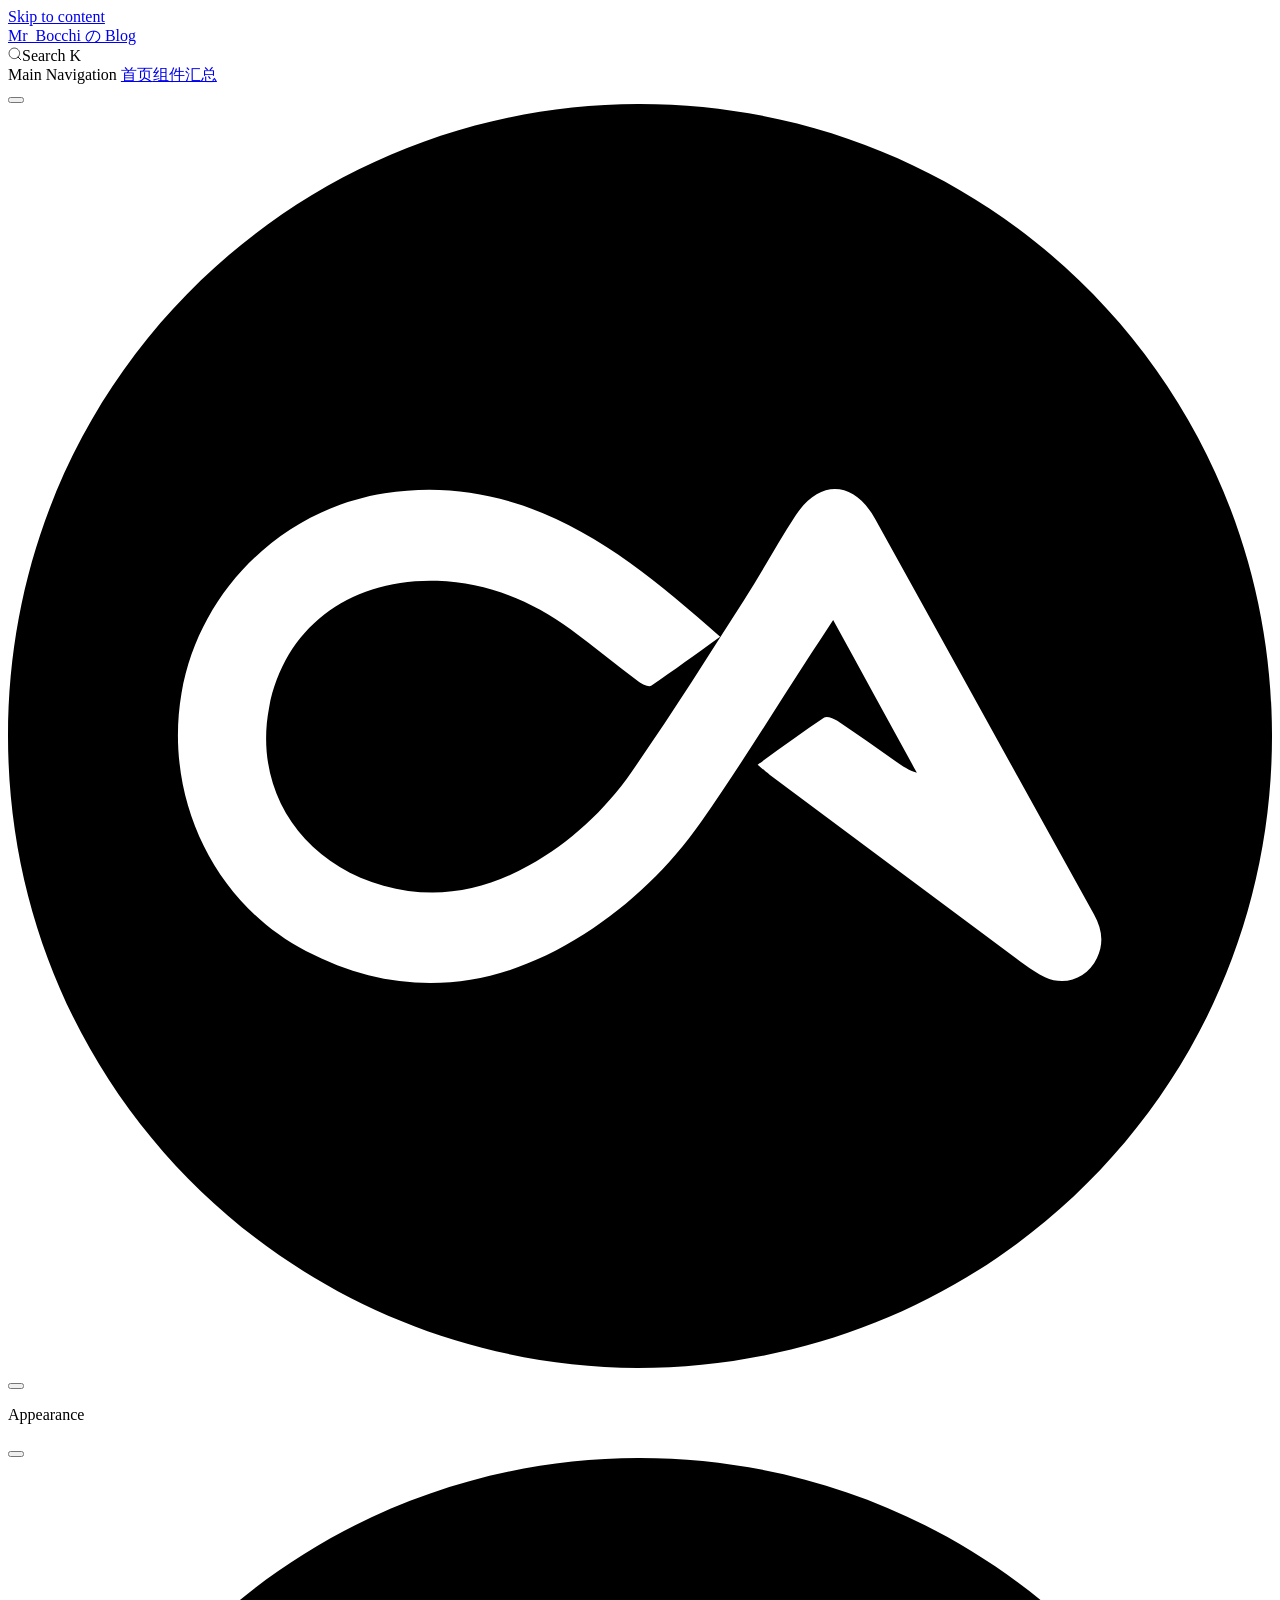
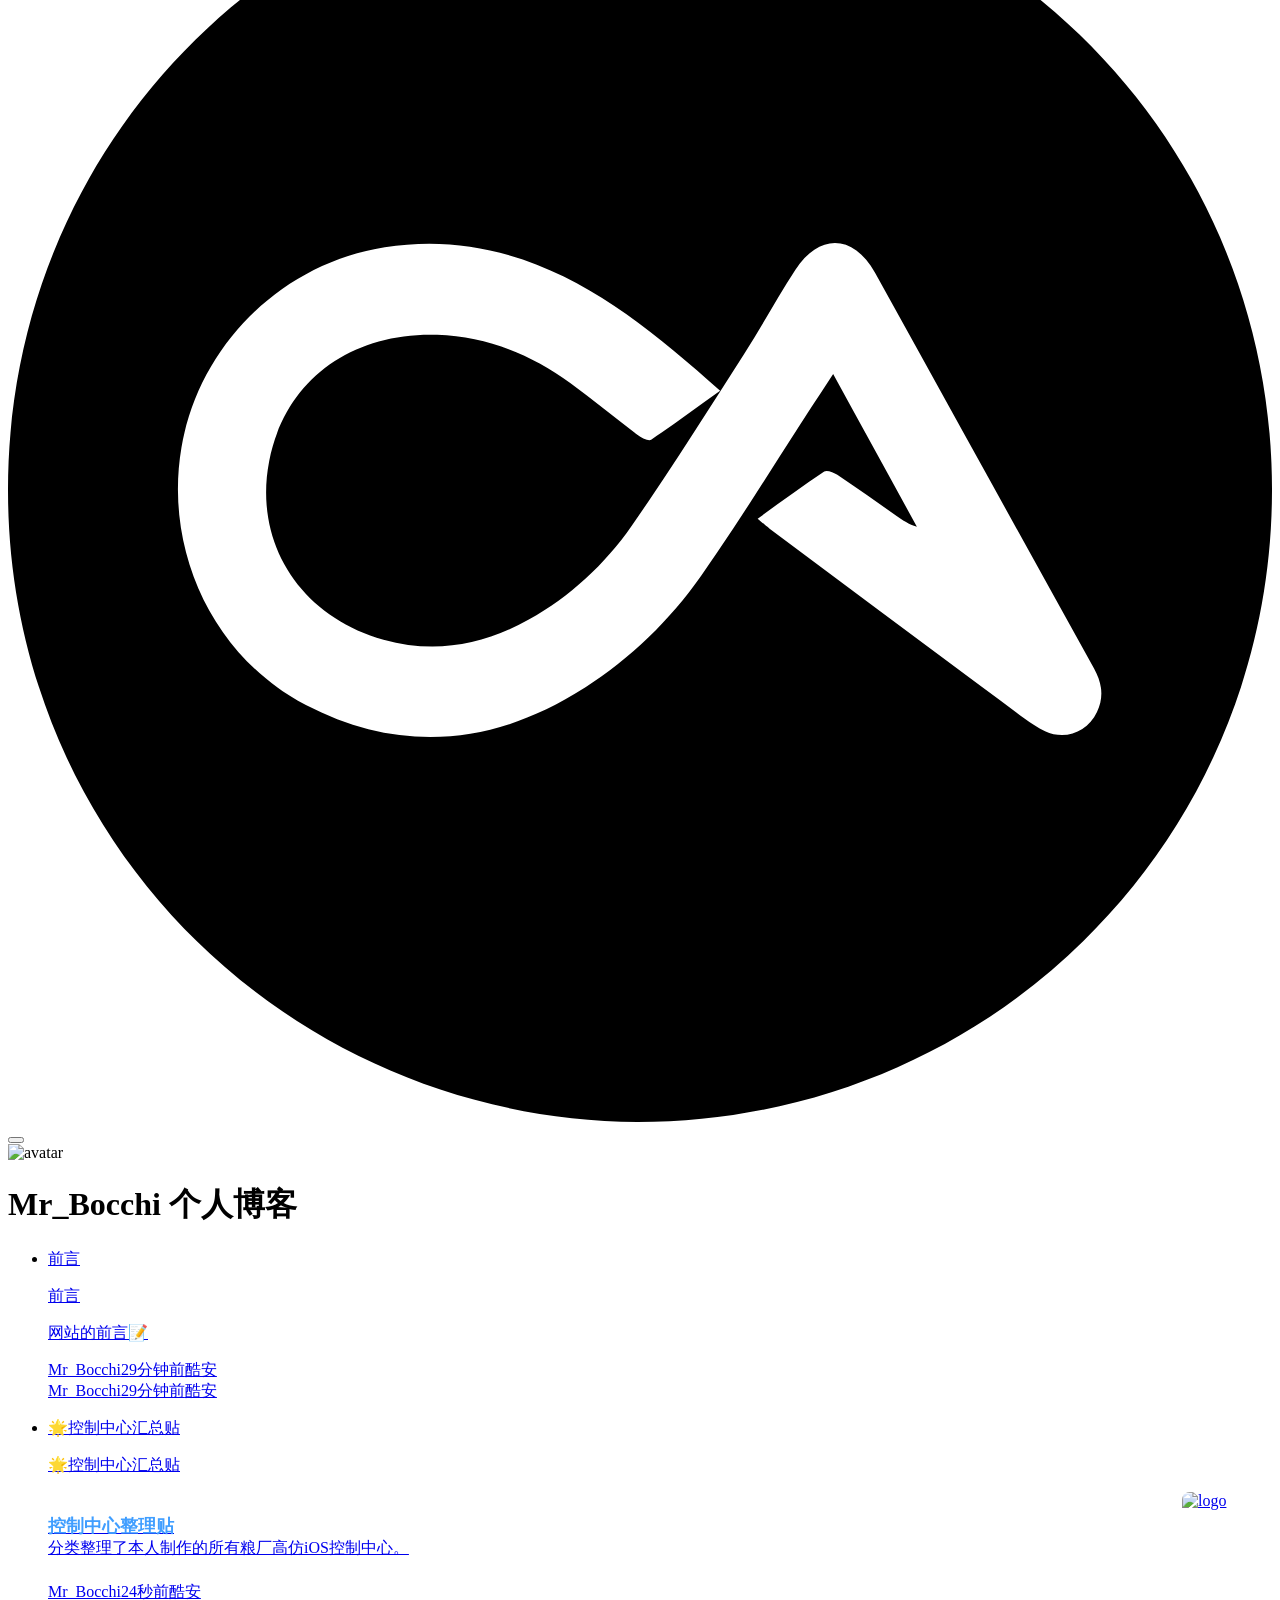
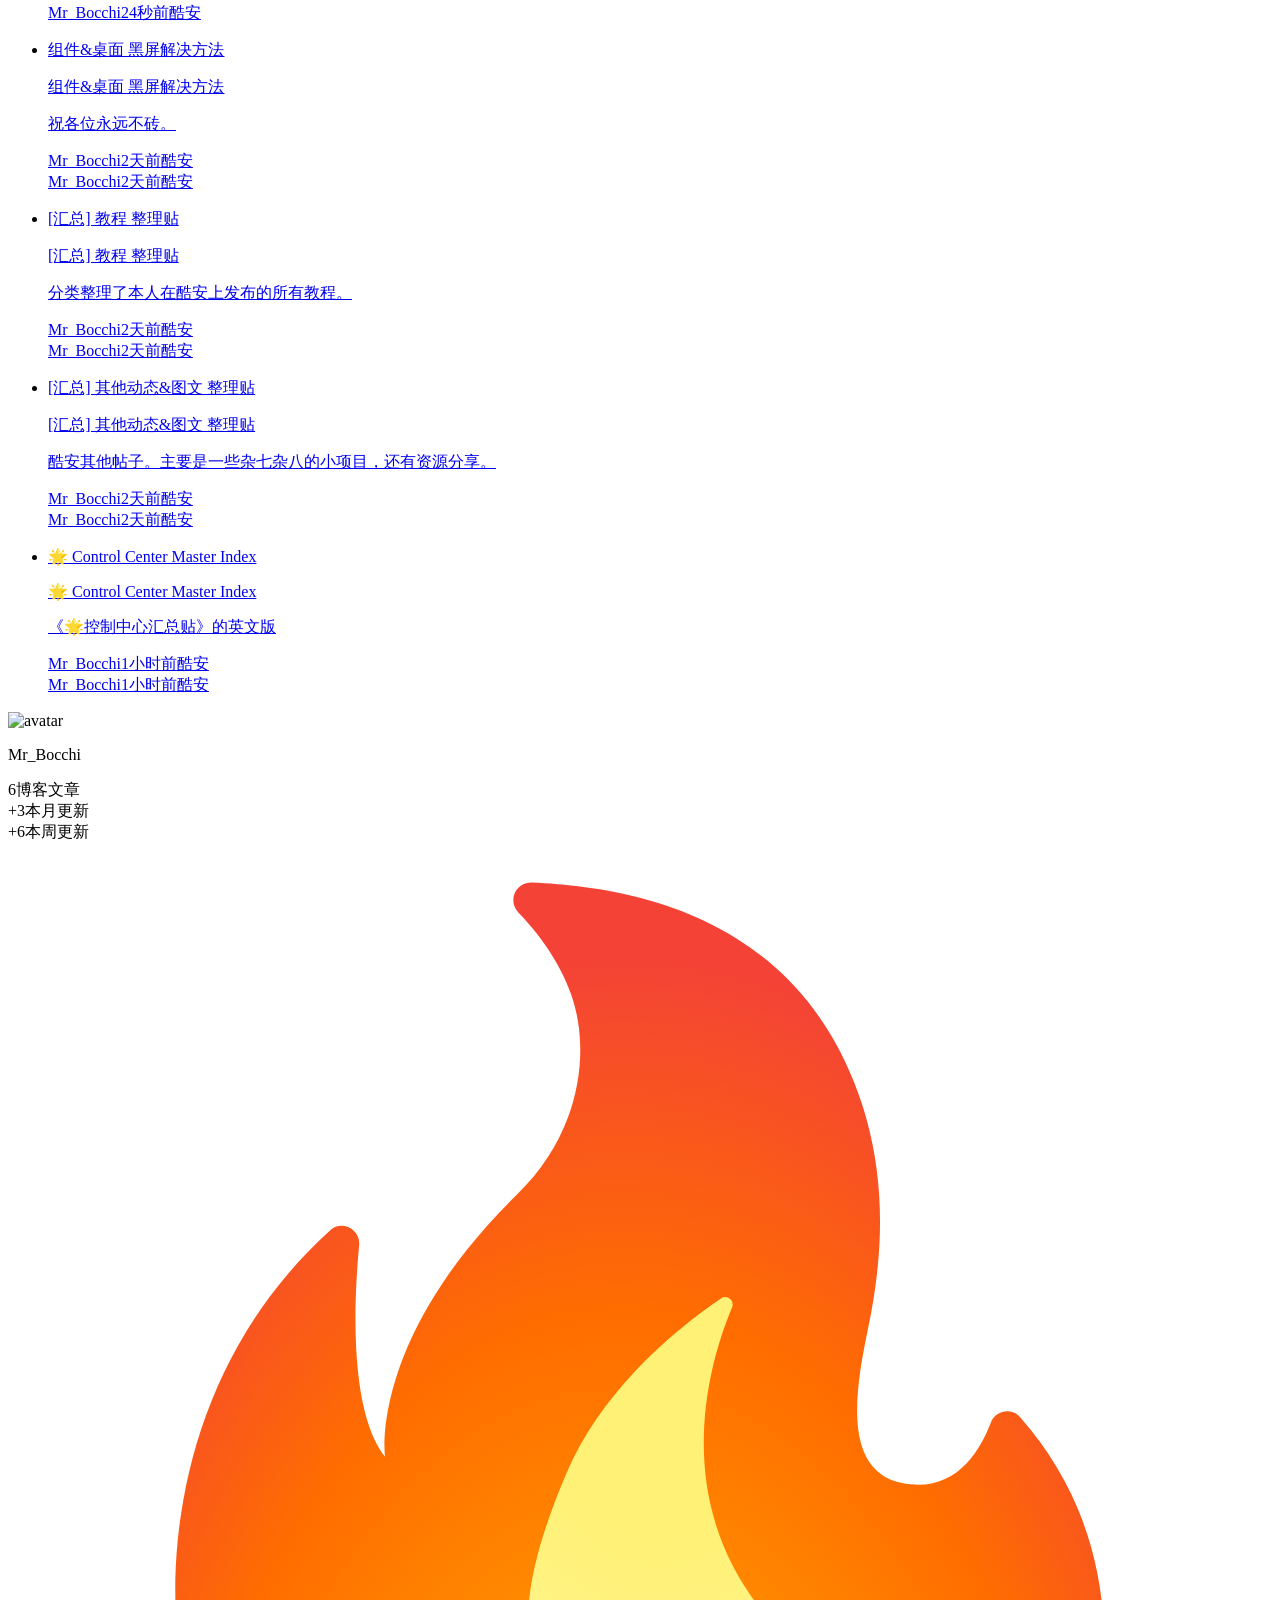
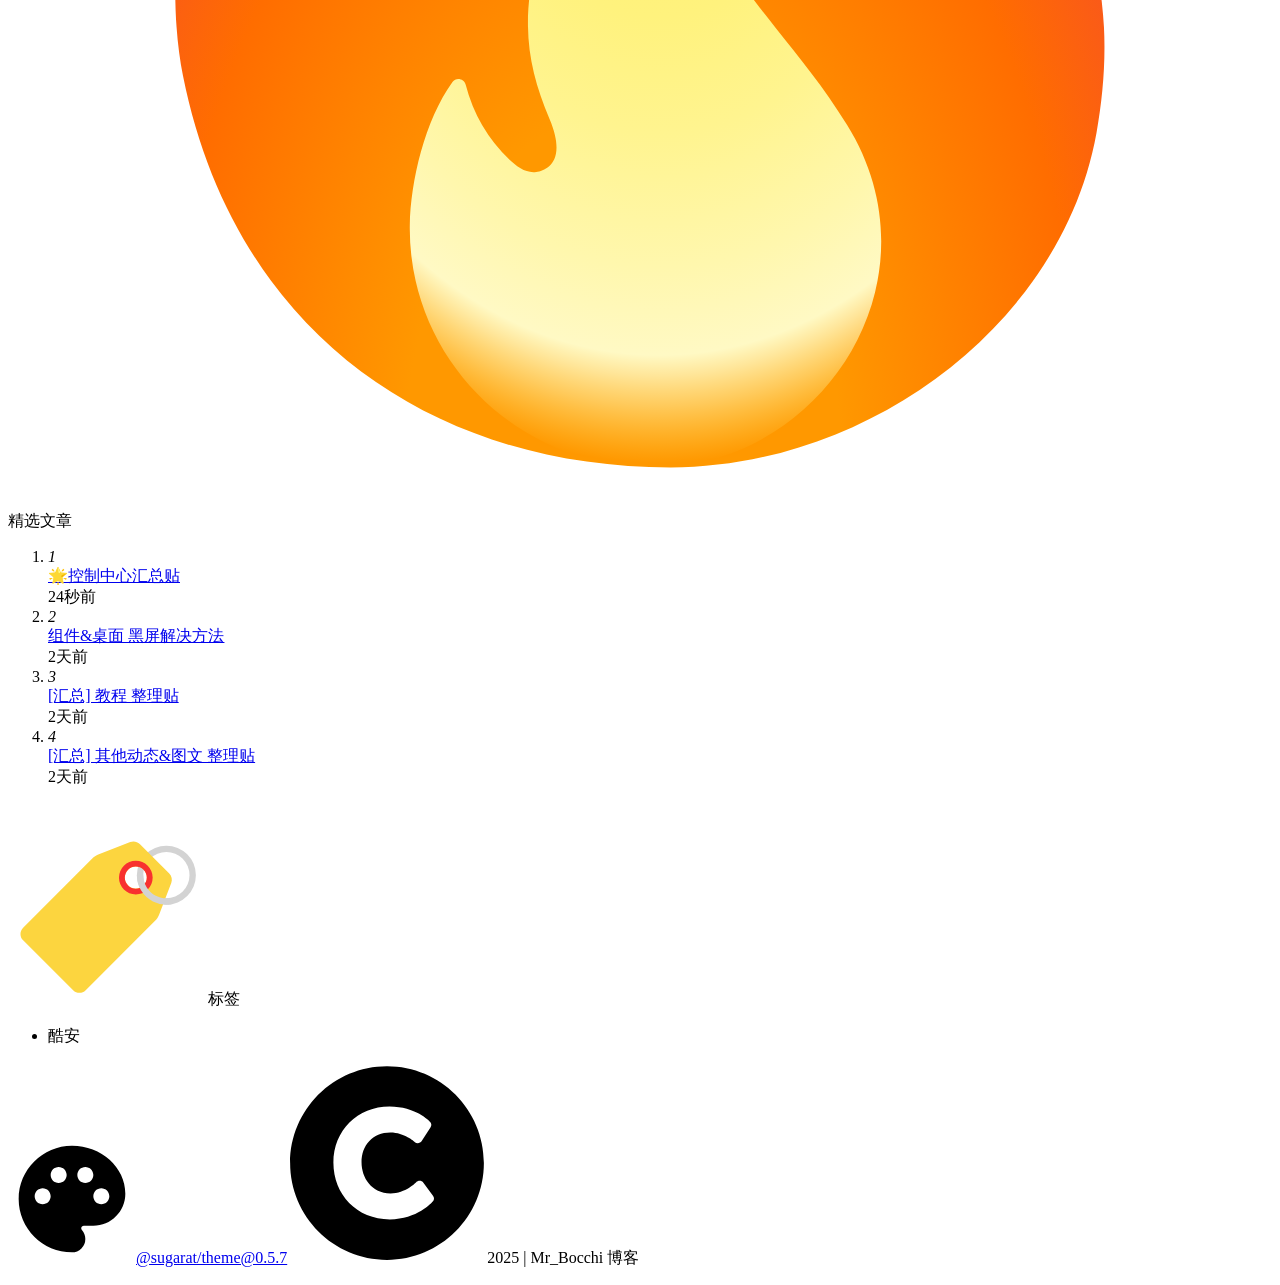
==== index.html @ 23a8e51f "Update 2026-1-1 post (2)" ====
<!DOCTYPE html>
<html lang="zh-cn" dir="ltr">
  <head>
    <meta charset="utf-8">
    <meta name="viewport" content="width=device-width,initial-scale=1">
    <title>Mr_Bocchi の Blog</title>
    <meta name="description" content="Mr_Bocchi の Blog。来自粥里有勺糖的博客主题，基于 vitepress 实现">
    <meta name="generator" content="VitePress v2.0.0-alpha.12">
    <link rel="preload stylesheet" href="/Blog/assets/style.CWp1WAYB.css" as="style">
    <link rel="preload stylesheet" href="/Blog/vp-icons.css" as="style">
    
    <script type="module" src="/Blog/assets/app.BOJnaqnx.js"></script>
    <link rel="preload" href="/Blog/assets/inter-roman-latin.Di8DUHzh.woff2" as="font" type="font/woff2" crossorigin="">
    <link rel="modulepreload" href="/Blog/assets/chunks/theme.BEqsz5VC.js">
    <link rel="modulepreload" href="/Blog/assets/chunks/framework.B_0yKDO6.js">
    <link rel="modulepreload" href="/Blog/assets/index.md.Bxpp7XCu.lean.js">
    <link rel="icon" href="/Blog/favicon.ico">
    <script id="check-dark-mode">(()=>{const e=localStorage.getItem("vitepress-theme-appearance")||"auto",a=window.matchMedia("(prefers-color-scheme: dark)").matches;(!e||e==="auto"?a:e==="dark")&&document.documentElement.classList.add("dark")})();</script>
    <script id="check-mac-os">document.documentElement.classList.toggle("mac",/Mac|iPhone|iPod|iPad/i.test(navigator.platform));</script>
    <script type="text/javascript">(function(){document.documentElement.setAttribute("theme","el-blue")})();</script>
    <script>import("/Blog/pagefind/pagefind.js").then(i=>{window.__pagefind__=i,i.init()}).catch(()=>{});</script>
  </head>
  <body>
    <div id="app"><div class="Layout blog-theme-layout" data-v-44362500 data-v-0ded6232><!--[--><!--[--><!--]--><!----><!--]--><!--[--><span tabindex="-1" data-v-a7c3b2bb></span><a href="#VPContent" class="VPSkipLink visually-hidden" data-v-a7c3b2bb>Skip to content</a><!--]--><!----><header class="VPNav" data-v-0ded6232 data-v-2848a4c7><div class="VPNavBar" data-v-2848a4c7 data-v-f54c4ba1><div class="wrapper" data-v-f54c4ba1><div class="container" data-v-f54c4ba1><div class="title" data-v-f54c4ba1><div class="VPNavBarTitle" data-v-f54c4ba1 data-v-2b7ebd41><a class="title" href="/Blog/" data-v-2b7ebd41><!--[--><!--]--><!--[--><img class="VPImage logo" src="/Blog/logo.png" alt data-v-d3d23e49><!--]--><span data-v-2b7ebd41>Mr_Bocchi の Blog</span><!--[--><!--]--></a></div></div><div class="content" data-v-f54c4ba1><div class="content-body" data-v-f54c4ba1><!--[--><!--]--><div class="blog-search search" data-pagefind-ignore="all" data-v-f54c4ba1 data-v-eeef6765><div class="nav-search-btn-wait" data-v-eeef6765><span data-v-eeef6765><svg width="14" height="14" viewBox="0 0 20 20" data-v-eeef6765><path d="M14.386 14.386l4.0877 4.0877-4.0877-4.0877c-2.9418 2.9419-7.7115 2.9419-10.6533 0-2.9419-2.9418-2.9419-7.7115 0-10.6533 2.9418-2.9419 7.7115-2.9419 10.6533 0 2.9419 2.9418 2.9419 7.7115 0 10.6533z" stroke="currentColor" fill="none" fill-rule="evenodd" stroke-linecap="round" stroke-linejoin="round" data-v-eeef6765></path></svg></span><span class="search-tip" data-v-eeef6765>Search</span><span class="metaKey" data-v-eeef6765> K </span></div><!----></div><nav aria-labelledby="main-nav-aria-label" class="VPNavBarMenu menu" data-v-f54c4ba1 data-v-41fc968a><span id="main-nav-aria-label" class="visually-hidden" data-v-41fc968a> Main Navigation </span><!--[--><!--[--><a class="VPLink link VPNavBarMenuLink active" href="/Blog/" tabindex="0" data-v-41fc968a data-v-82995b11><!--[--><span data-v-82995b11>首页</span><!--]--></a><!--]--><!--[--><a class="VPLink link VPNavBarMenuLink" href="/Blog/coolapk/plugin" tabindex="0" data-v-41fc968a data-v-82995b11><!--[--><span data-v-82995b11>组件汇总</span><!--]--></a><!--]--><!--]--></nav><!----><div class="VPNavBarAppearance appearance" data-v-f54c4ba1 data-v-1f9da436><button class="VPSwitch VPSwitchAppearance" type="button" role="switch" title aria-checked="false" data-v-1f9da436 data-v-a17bec59 data-v-d03f1ba2><span class="check" data-v-d03f1ba2><span class="icon" data-v-d03f1ba2><!--[--><span class="vpi-sun sun" data-v-a17bec59></span><span class="vpi-moon moon" data-v-a17bec59></span><!--]--></span></span></button></div><div class="VPSocialLinks VPNavBarSocialLinks social-links" data-v-f54c4ba1 data-v-5c298e2c data-v-dd18e3ec><!--[--><a class="VPSocialLink no-icon" href="https://github.com/MrBocchi" aria-label="github" target="_blank" rel="me noopener" data-v-dd18e3ec data-v-d2ae0cd6><span class="vpi-social-github"></span></a><a class="VPSocialLink no-icon" href="https://www.coolapk.com/u/22430622" aria-label target="_blank" rel="me noopener" data-v-dd18e3ec data-v-d2ae0cd6><svg viewBox="0 0 512 512"><path d="M255.004,512C114.435,510.869,0.034,398.736,0,256.057C-0.035,111.421,116.817-0.18,255.908,0C398.658,0.186,512.257,114.437,512,256.424C511.742,398.681,397.52,511.786,255.004,512z M288.46,215.818c-25.115-22.258-49.326-42.581-79.937-53.153c-18.146-6.267-36.939-8.029-55.915-5.019c-41.805,6.632-75.223,39.718-82.328,81.034c-7.196,41.842,12.865,84.965,50.388,104.391c38.513,19.939,76.567,16.34,112.757-6.829c18.72-11.985,34.637-27.409,47.352-45.515c15.028-21.399,28.711-43.74,42.983-65.669c3.332-5.119,6.685-10.224,10.481-16.025c11.598,21.151,22.758,41.503,33.918,61.855c-3.327-0.938-5.701-2.572-8.063-4.223c-8.046-5.623-16.034-11.333-24.181-16.807c-1.465-0.985-4.252-2.015-5.284-1.322c-8.97,6.021-17.679,12.429-26.972,19.086c2.114,1.764,3.427,2.968,4.846,4.026c34.397,25.664,68.795,51.328,103.235,76.937c2.612,1.943,5.397,3.761,8.335,5.138c8.168,3.825,17.14,0.403,21.034-7.778c2.908-6.111,2.025-11.866-1.191-17.665c-29.612-53.393-59.145-106.831-88.712-160.25c-8.584-15.51-22.512-16.185-32.244-1.23c-7.232,11.114-13.555,22.815-20.717,33.978c-15.005,23.391-29.766,46.968-45.655,69.754c-10.875,15.597-24.828,28.519-41.633,37.939c-18.536,10.39-38.121,13.979-58.853,8.168c-33.559-9.405-52.758-39.003-46.315-72.328c6.317-32.673,33.13-52.272,68.05-51.18c20.007,0.627,37.962,7.894,54.036,19.605c9.401,6.849,18.357,14.305,27.635,21.329c1.36,1.029,4.082,2.187,5.009,1.562C269.653,229.461,278.538,222.935,288.46,215.818z"/></svg></a><!--]--></div><div class="VPFlyout VPNavBarExtra extra" data-v-f54c4ba1 data-v-ee517f81 data-v-08e93ff2><button type="button" class="button" aria-haspopup="true" aria-expanded="false" aria-label="extra navigation" data-v-08e93ff2><span class="vpi-more-horizontal icon" data-v-08e93ff2></span></button><div class="menu" data-v-08e93ff2><div class="VPMenu" data-v-08e93ff2 data-v-27c0ee25><!----><!--[--><!--[--><!----><div class="group" data-v-ee517f81><div class="item appearance" data-v-ee517f81><p class="label" data-v-ee517f81>Appearance</p><div class="appearance-action" data-v-ee517f81><button class="VPSwitch VPSwitchAppearance" type="button" role="switch" title aria-checked="false" data-v-ee517f81 data-v-a17bec59 data-v-d03f1ba2><span class="check" data-v-d03f1ba2><span class="icon" data-v-d03f1ba2><!--[--><span class="vpi-sun sun" data-v-a17bec59></span><span class="vpi-moon moon" data-v-a17bec59></span><!--]--></span></span></button></div></div></div><div class="group" data-v-ee517f81><div class="item social-links" data-v-ee517f81><div class="VPSocialLinks social-links-list" data-v-ee517f81 data-v-dd18e3ec><!--[--><a class="VPSocialLink no-icon" href="https://github.com/MrBocchi" aria-label="github" target="_blank" rel="me noopener" data-v-dd18e3ec data-v-d2ae0cd6><span class="vpi-social-github"></span></a><a class="VPSocialLink no-icon" href="https://www.coolapk.com/u/22430622" aria-label target="_blank" rel="me noopener" data-v-dd18e3ec data-v-d2ae0cd6><svg viewBox="0 0 512 512"><path d="M255.004,512C114.435,510.869,0.034,398.736,0,256.057C-0.035,111.421,116.817-0.18,255.908,0C398.658,0.186,512.257,114.437,512,256.424C511.742,398.681,397.52,511.786,255.004,512z M288.46,215.818c-25.115-22.258-49.326-42.581-79.937-53.153c-18.146-6.267-36.939-8.029-55.915-5.019c-41.805,6.632-75.223,39.718-82.328,81.034c-7.196,41.842,12.865,84.965,50.388,104.391c38.513,19.939,76.567,16.34,112.757-6.829c18.72-11.985,34.637-27.409,47.352-45.515c15.028-21.399,28.711-43.74,42.983-65.669c3.332-5.119,6.685-10.224,10.481-16.025c11.598,21.151,22.758,41.503,33.918,61.855c-3.327-0.938-5.701-2.572-8.063-4.223c-8.046-5.623-16.034-11.333-24.181-16.807c-1.465-0.985-4.252-2.015-5.284-1.322c-8.97,6.021-17.679,12.429-26.972,19.086c2.114,1.764,3.427,2.968,4.846,4.026c34.397,25.664,68.795,51.328,103.235,76.937c2.612,1.943,5.397,3.761,8.335,5.138c8.168,3.825,17.14,0.403,21.034-7.778c2.908-6.111,2.025-11.866-1.191-17.665c-29.612-53.393-59.145-106.831-88.712-160.25c-8.584-15.51-22.512-16.185-32.244-1.23c-7.232,11.114-13.555,22.815-20.717,33.978c-15.005,23.391-29.766,46.968-45.655,69.754c-10.875,15.597-24.828,28.519-41.633,37.939c-18.536,10.39-38.121,13.979-58.853,8.168c-33.559-9.405-52.758-39.003-46.315-72.328c6.317-32.673,33.13-52.272,68.05-51.18c20.007,0.627,37.962,7.894,54.036,19.605c9.401,6.849,18.357,14.305,27.635,21.329c1.36,1.029,4.082,2.187,5.009,1.562C269.653,229.461,278.538,222.935,288.46,215.818z"/></svg></a><!--]--></div></div></div><!--]--><!--]--></div></div></div><!--[--><!--]--><button type="button" class="VPNavBarHamburger hamburger" aria-label="mobile navigation" aria-expanded="false" aria-controls="VPNavScreen" data-v-f54c4ba1 data-v-95b04774><span class="container" data-v-95b04774><span class="top" data-v-95b04774></span><span class="middle" data-v-95b04774></span><span class="bottom" data-v-95b04774></span></span></button></div></div></div></div><div class="divider" data-v-f54c4ba1><div class="divider-line" data-v-f54c4ba1></div></div></div><!----></header><!----><!----><div class="VPContent is-home" id="VPContent" data-v-0ded6232 data-v-c46cbd63><div class="VPHome" data-v-c46cbd63 data-v-c5d2496a><!--[--><!--[--><!--[--><!--[--><!--]--><div class="home" data-v-44362500><div style="" class="blog-home-header-avatar" data-v-44362500 data-v-6882c5e7><img src="/Blog/logo.png" alt="avatar" data-v-6882c5e7></div><div class="header-banner" data-v-44362500><div data-v-44362500 data-v-ddc083fe><h1 data-v-ddc083fe><span class="name" data-v-ddc083fe>Mr_Bocchi 个人博客</span><span style="display:none;" class="motto" data-v-ddc083fe></span></h1><div class="inspiring-wrapper" data-v-ddc083fe><h2 style="display:none;" data-v-ddc083fe></h2></div></div></div><div class="content-wrapper" data-v-44362500><div class="blog-list-wrapper" data-v-44362500><!--[--><ul data-pagefind-ignore="all" data-v-c1c3c319><!--[--><li data-v-c1c3c319><a class="blog-item" href="/Blog/coolapk/index" data-v-c1c3c319 data-v-87a79f24><i style="" class="pin" data-v-87a79f24></i><p class="title mobile-visible" data-v-87a79f24>前言</p><div class="info-container" data-v-87a79f24><div class="info-part" data-v-87a79f24><p class="title pc-visible" data-v-87a79f24><span data-v-87a79f24>前言</span></p><p style="" class="description" data-v-87a79f24>网站的前言📝</p><!----><div class="badge-list pc-visible" data-v-87a79f24><span style="" class="split" data-v-87a79f24>Mr_Bocchi</span><span class="split" data-v-87a79f24>29分钟前</span><span class="split" data-v-87a79f24>酷安</span></div></div><div style="display:none;background-image:url();" class="cover-img" data-v-87a79f24></div></div><div class="badge-list mobile-visible" data-v-87a79f24><span style="" class="split" data-v-87a79f24>Mr_Bocchi</span><span class="split" data-v-87a79f24>29分钟前</span><span class="split" data-v-87a79f24>酷安</span></div></a></li><li data-v-c1c3c319><a class="blog-item" href="/Blog/coolapk/plugin" data-v-c1c3c319 data-v-87a79f24><i style="" class="pin" data-v-87a79f24></i><p class="title mobile-visible" data-v-87a79f24>🌟控制中心汇总贴</p><div class="info-container" data-v-87a79f24><div class="info-part" data-v-87a79f24><p class="title pc-visible" data-v-87a79f24><span data-v-87a79f24>🌟控制中心汇总贴</span></p><p style="display:none;" class="description" data-v-87a79f24>分类整理了本人制作的所有粮厂高仿iOS控制中心。</p><div class="description-html" data-v-87a79f24> <span class="description" style="display:flex;align-items:center;justify-content:space-between;gap:1rem;"> <span style="flex:1;"> <b style="font-size:1.1rem;color:#409EFF;">控制中心整理贴</b><br> 分类整理了本人制作的所有粮厂高仿iOS控制中心。 </span> <img src="/Blog/coolapk-img/controlcenter.png" alt="logo" style="width:90px;height:90px;border-radius:8px;"> </span> </div><div class="badge-list pc-visible" data-v-87a79f24><span style="" class="split" data-v-87a79f24>Mr_Bocchi</span><span class="split" data-v-87a79f24>24秒前</span><span class="split" data-v-87a79f24>酷安</span></div></div><div style="display:none;background-image:url();" class="cover-img" data-v-87a79f24></div></div><div class="badge-list mobile-visible" data-v-87a79f24><span style="" class="split" data-v-87a79f24>Mr_Bocchi</span><span class="split" data-v-87a79f24>24秒前</span><span class="split" data-v-87a79f24>酷安</span></div></a></li><li data-v-c1c3c319><a class="blog-item" href="/Blog/coolapk/recover" data-v-c1c3c319 data-v-87a79f24><i style="" class="pin" data-v-87a79f24></i><p class="title mobile-visible" data-v-87a79f24>组件&amp;桌面 黑屏解决方法</p><div class="info-container" data-v-87a79f24><div class="info-part" data-v-87a79f24><p class="title pc-visible" data-v-87a79f24><span data-v-87a79f24>组件&amp;桌面 黑屏解决方法</span></p><p style="" class="description" data-v-87a79f24>祝各位永远不砖。</p><!----><div class="badge-list pc-visible" data-v-87a79f24><span style="" class="split" data-v-87a79f24>Mr_Bocchi</span><span class="split" data-v-87a79f24>2天前</span><span class="split" data-v-87a79f24>酷安</span></div></div><div style="display:none;background-image:url();" class="cover-img" data-v-87a79f24></div></div><div class="badge-list mobile-visible" data-v-87a79f24><span style="" class="split" data-v-87a79f24>Mr_Bocchi</span><span class="split" data-v-87a79f24>2天前</span><span class="split" data-v-87a79f24>酷安</span></div></a></li><li data-v-c1c3c319><a class="blog-item" href="/Blog/coolapk/tutorial" data-v-c1c3c319 data-v-87a79f24><i style="" class="pin" data-v-87a79f24></i><p class="title mobile-visible" data-v-87a79f24>[汇总] 教程 整理贴</p><div class="info-container" data-v-87a79f24><div class="info-part" data-v-87a79f24><p class="title pc-visible" data-v-87a79f24><span data-v-87a79f24>[汇总] 教程 整理贴</span></p><p style="" class="description" data-v-87a79f24>分类整理了本人在酷安上发布的所有教程。</p><!----><div class="badge-list pc-visible" data-v-87a79f24><span style="" class="split" data-v-87a79f24>Mr_Bocchi</span><span class="split" data-v-87a79f24>2天前</span><span class="split" data-v-87a79f24>酷安</span></div></div><div style="display:none;background-image:url();" class="cover-img" data-v-87a79f24></div></div><div class="badge-list mobile-visible" data-v-87a79f24><span style="" class="split" data-v-87a79f24>Mr_Bocchi</span><span class="split" data-v-87a79f24>2天前</span><span class="split" data-v-87a79f24>酷安</span></div></a></li><li data-v-c1c3c319><a class="blog-item" href="/Blog/coolapk/others" data-v-c1c3c319 data-v-87a79f24><i style="" class="pin" data-v-87a79f24></i><p class="title mobile-visible" data-v-87a79f24>[汇总] 其他动态&amp;图文 整理贴</p><div class="info-container" data-v-87a79f24><div class="info-part" data-v-87a79f24><p class="title pc-visible" data-v-87a79f24><span data-v-87a79f24>[汇总] 其他动态&amp;图文 整理贴</span></p><p style="" class="description" data-v-87a79f24>酷安其他帖子。主要是一些杂七杂八的小项目，还有资源分享。</p><!----><div class="badge-list pc-visible" data-v-87a79f24><span style="" class="split" data-v-87a79f24>Mr_Bocchi</span><span class="split" data-v-87a79f24>2天前</span><span class="split" data-v-87a79f24>酷安</span></div></div><div style="display:none;background-image:url();" class="cover-img" data-v-87a79f24></div></div><div class="badge-list mobile-visible" data-v-87a79f24><span style="" class="split" data-v-87a79f24>Mr_Bocchi</span><span class="split" data-v-87a79f24>2天前</span><span class="split" data-v-87a79f24>酷安</span></div></a></li><li data-v-c1c3c319><a class="blog-item" href="/Blog/coolapk/plugin-en" data-v-c1c3c319 data-v-87a79f24><i style="display:none;" class="pin" data-v-87a79f24></i><p class="title mobile-visible" data-v-87a79f24>🌟 Control Center Master Index</p><div class="info-container" data-v-87a79f24><div class="info-part" data-v-87a79f24><p class="title pc-visible" data-v-87a79f24><span data-v-87a79f24>🌟 Control Center Master Index</span></p><p style="" class="description" data-v-87a79f24>《🌟控制中心汇总贴》的英文版</p><!----><div class="badge-list pc-visible" data-v-87a79f24><span style="" class="split" data-v-87a79f24>Mr_Bocchi</span><span class="split" data-v-87a79f24>1小时前</span><span class="split" data-v-87a79f24>酷安</span></div></div><div style="display:none;background-image:url();" class="cover-img" data-v-87a79f24></div></div><div class="badge-list mobile-visible" data-v-87a79f24><span style="" class="split" data-v-87a79f24>Mr_Bocchi</span><span class="split" data-v-87a79f24>1小时前</span><span class="split" data-v-87a79f24>酷安</span></div></a></li><!--]--></ul><!----><!--]--></div><div class="blog-info-wrapper" data-v-44362500><div class="blog-info" data-pagefind-ignore="all" data-v-44362500 data-v-32f1a0a8><!--[--><!----><div class="card" data-v-72a0f21d><div class="blog-author" data-v-72a0f21d data-v-3f4df274><img src="/Blog/logo.png" alt="avatar" data-v-3f4df274><p data-v-3f4df274>Mr_Bocchi</p></div><div class="overview-data" data-v-72a0f21d><div class="overview-item" data-v-72a0f21d><span class="count" data-v-72a0f21d>6</span><span class="label" data-v-72a0f21d>博客文章</span></div><div class="split" data-v-72a0f21d></div><div class="overview-item" data-v-72a0f21d><span class="count" data-v-72a0f21d>+3</span><span class="label" data-v-72a0f21d>本月更新</span></div><div class="split" data-v-72a0f21d></div><div class="overview-item" data-v-72a0f21d><span class="count" data-v-72a0f21d>+6</span><span class="label" data-v-72a0f21d>本周更新</span></div></div></div><!--]--><div class="card recommend" data-pagefind-ignore="all" data-v-32f1a0a8 data-v-8be6f9ff><div class="card-header" data-v-8be6f9ff><span class="title svg-icon" data-v-8be6f9ff><svg viewBox="0 0 128 128" xmlns="http://www.w3.org/2000/svg">
<radialGradient id="notoFire0" cx="68.884" cy="124.296" r="70.587" gradientTransform="matrix(-1 -.00434 -.00713 1.6408 131.986 -79.345)" gradientUnits="userSpaceOnUse">
    <stop offset=".314" stop-color="#FF9800"/>
    <stop offset=".662" stop-color="#FF6D00"/>
    <stop offset=".972" stop-color="#F44336"/>
</radialGradient>
<path fill="url(#notoFire0)" d="M35.56 40.73c-.57 6.08-.97 16.84 2.62 21.42c0 0-1.69-11.82 13.46-26.65c6.1-5.97 7.51-14.09 5.38-20.18c-1.21-3.45-3.42-6.3-5.34-8.29c-1.12-1.17-.26-3.1 1.37-3.03c9.86.44 25.84 3.18 32.63 20.22c2.98 7.48 3.2 15.21 1.78 23.07c-.9 5.02-4.1 16.18 3.2 17.55c5.21.98 7.73-3.16 8.86-6.14c.47-1.24 2.1-1.55 2.98-.56c8.8 10.01 9.55 21.8 7.73 31.95c-3.52 19.62-23.39 33.9-43.13 33.9c-24.66 0-44.29-14.11-49.38-39.65c-2.05-10.31-1.01-30.71 14.89-45.11c1.18-1.08 3.11-.12 2.95 1.5z"/>
<radialGradient id="notoFire1" cx="64.921" cy="54.062" r="73.86" gradientTransform="matrix(-.0101 .9999 .7525 .0076 26.154 -11.267)" gradientUnits="userSpaceOnUse">
    <stop offset=".214" stop-color="#FFF176"/>
    <stop offset=".328" stop-color="#FFF27D"/>
    <stop offset=".487" stop-color="#FFF48F"/>
    <stop offset=".672" stop-color="#FFF7AD"/>
    <stop offset=".793" stop-color="#FFF9C4"/>
    <stop offset=".822" stop-color="#FFF8BD" stop-opacity=".804"/>
    <stop offset=".863" stop-color="#FFF6AB" stop-opacity=".529"/>
    <stop offset=".91" stop-color="#FFF38D" stop-opacity=".209"/>
    <stop offset=".941" stop-color="#FFF176" stop-opacity="0"/>
</radialGradient>
<path fill="url(#notoFire1)" d="M76.11 77.42c-9.09-11.7-5.02-25.05-2.79-30.37c.3-.7-.5-1.36-1.13-.93c-3.91 2.66-11.92 8.92-15.65 17.73c-5.05 11.91-4.69 17.74-1.7 24.86c1.8 4.29-.29 5.2-1.34 5.36c-1.02.16-1.96-.52-2.71-1.23a16.09 16.09 0 0 1-4.44-7.6c-.16-.62-.97-.79-1.34-.28c-2.8 3.87-4.25 10.08-4.32 14.47C40.47 113 51.68 124 65.24 124c17.09 0 29.54-18.9 19.72-34.7c-2.85-4.6-5.53-7.61-8.85-11.88z"/>
</svg>精选文章</span><!----></div><ol class="recommend-container" data-v-8be6f9ff><!--[--><li data-v-8be6f9ff><i class="num" data-v-8be6f9ff>1</i><div class="des" data-v-8be6f9ff><a href="/Blog/coolapk/plugin" class="title" data-v-8be6f9ff><span data-v-8be6f9ff>🌟控制中心汇总贴</span></a><div class="suffix" data-v-8be6f9ff><span class="tag" data-v-8be6f9ff>24秒前</span></div></div></li><li data-v-8be6f9ff><i class="num" data-v-8be6f9ff>2</i><div class="des" data-v-8be6f9ff><a href="/Blog/coolapk/recover" class="title" data-v-8be6f9ff><span data-v-8be6f9ff>组件&amp;桌面 黑屏解决方法</span></a><div class="suffix" data-v-8be6f9ff><span class="tag" data-v-8be6f9ff>2天前</span></div></div></li><li data-v-8be6f9ff><i class="num" data-v-8be6f9ff>3</i><div class="des" data-v-8be6f9ff><a href="/Blog/coolapk/tutorial" class="title" data-v-8be6f9ff><span data-v-8be6f9ff>[汇总] 教程 整理贴</span></a><div class="suffix" data-v-8be6f9ff><span class="tag" data-v-8be6f9ff>2天前</span></div></div></li><li data-v-8be6f9ff><i class="num" data-v-8be6f9ff>4</i><div class="des" data-v-8be6f9ff><a href="/Blog/coolapk/others" class="title" data-v-8be6f9ff><span data-v-8be6f9ff>[汇总] 其他动态&amp;图文 整理贴</span></a><div class="suffix" data-v-8be6f9ff><span class="tag" data-v-8be6f9ff>2天前</span></div></div></li><!--]--></ol></div><!----><div class="card tags" data-pagefind-ignore="all" data-v-32f1a0a8 data-v-a71e7589><div class="card-header" data-v-a71e7589><span class="title svg-icon" data-v-a71e7589><svg
t="1695048840129" class="icon" viewBox="0 0 1024 1024" version="1.1"
xmlns="http://www.w3.org/2000/svg" p-id="4290" width="200" height="200"
>
<path
  d="M810.88 245.888a118.432 118.432 0 1 0 0 236.864 118.432 118.432 0 0 0 0-236.864z m-151.008 118.432a151.008 151.008 0 1 1 302.016 0 151.008 151.008 0 0 1-302.016 0z"
  fill="#D3D3D3" p-id="4291"
/>
<path
  d="M774.08 565.6l61.76-160.64c6.4-16.64 2.56-35.84-10.24-48.64l-151.04-151.04c-12.8-12.8-31.68-16.64-48.64-10.24l-160.64 61.76c-12.16 4.8-23.36 11.84-32.64 21.12l-355.2 355.2c-17.92 17.92-17.92 46.72 0 64.32l256 256c17.92 17.92 46.72 17.92 64.32 0l355.2-355.2c9.28-9.28 16.32-20.16 21.12-32.64z m-159.36-149.12c-22.08-22.08-22.08-57.6 0-79.68 22.08-22.08 57.6-22.08 79.68 0 22.08 22.08 22.08 57.6 0 79.68-22.08 21.76-57.92 21.76-79.68 0z"
  fill="#FCD53F" p-id="4292"
/>
<path
  d="M654.4 320.48c14.4 0 28.8 5.44 39.68 16.64 22.08 22.08 22.08 57.6 0 79.68-10.88 10.88-25.28 16.64-39.68 16.64-14.4 0-28.8-5.44-39.68-16.64-22.08-22.08-22.08-57.6 0-79.68 10.88-11.2 25.28-16.64 39.68-16.64z m0-30.08c-23.04 0-44.8 8.96-61.12 25.28a86.72 86.72 0 0 0 0 122.24c16.32 16.32 38.08 25.28 61.12 25.28s44.8-8.96 61.12-25.28a86.72 86.72 0 0 0 0-122.24c-16.32-16.32-38.08-25.28-61.12-25.28z"
  fill="#F8312F" p-id="4293"
/>
<path
  d="M676.16 348.032c8.992 0 16.288 7.296 16.288 16.288a118.144 118.144 0 0 0 64.288 105.44h0.064c22.24 11.296 47.36 15.264 71.68 11.84a16.288 16.288 0 0 1 4.48 32.32 154.24 154.24 0 0 1-90.848-15.04 150.72 150.72 0 0 1-82.24-134.56c0-8.992 7.296-16.288 16.288-16.288z"
  fill="#D3D3D3" p-id="4294"
/>
</svg>标签</span><!----></div><ul class="tag-list" data-v-a71e7589><!--[--><li data-v-a71e7589><span class="el-tag el-tag--primary el-tag--dark" style="" data-v-a71e7589><span class="el-tag__content"><!--[-->酷安<!--]--></span><!--v-if--></span></li><!--]--></ul></div></div></div></div></div><!--]--><!--]--><!--]--><!----><!--[--><!--]--><!--[--><!--]--><!----><!--[--><!--]--><div class="vp-doc container" style="" data-v-c5d2496a data-v-5f910db0><!--[--><div style="position:relative;" data-v-c5d2496a><div></div></div><!--]--></div></div></div><!----><!--[--><footer class="blog-footer" data-v-44362500 data-v-80b1af6b><!--[--><!--[--><!--[--><!--]--><p class="footer-item-list" data-v-80b1af6b><!--[--><!--[--><span class="footer-item" data-v-80b1af6b><i data-v-80b1af6b><svg width="128" height="128" viewBox="0 0 24 24" xmlns="http://www.w3.org/2000/svg">
<title>主题</title>
<path d="M12 2C6.49 2 2 6.49 2 12s4.49 10 10 10a2.5 2.5 0 0 0 2.5-2.5c0-.61-.23-1.2-.64-1.67a.528.528 0 0 1-.13-.33c0-.28.22-.5.5-.5H16c3.31 0 6-2.69 6-6c0-4.96-4.49-9-10-9zm5.5 11c-.83 0-1.5-.67-1.5-1.5s.67-1.5 1.5-1.5s1.5.67 1.5 1.5s-.67 1.5-1.5 1.5zm-3-4c-.83 0-1.5-.67-1.5-1.5S13.67 6 14.5 6s1.5.67 1.5 1.5S15.33 9 14.5 9zM5 11.5c0-.83.67-1.5 1.5-1.5s1.5.67 1.5 1.5S7.33 13 6.5 13S5 12.33 5 11.5zm6-4c0 .83-.67 1.5-1.5 1.5S8 8.33 8 7.5S8.67 6 9.5 6s1.5.67 1.5 1.5z"/>
</svg></i><a href="https://theme.sugarat.top/" target="_blank" rel="noopener noreferrer" data-v-80b1af6b>@sugarat/theme@0.5.7</a></span><!--]--><!--[--><span class="footer-item" data-v-80b1af6b><i data-v-80b1af6b><svg t="1695543755857" class="icon" viewBox="0 0 1024 1024" version="1.1" xmlns="http://www.w3.org/2000/svg" p-id="89399" width="200" height="200"><path d="M512 16C238.066 16 16 238.066 16 512s222.066 496 496 496 496-222.066 496-496S785.934 16 512 16z m234.268 693.506c-3.184 3.734-79.552 91.462-219.702 91.462-169.384 0-288.968-126.52-288.968-291.134 0-162.606 124.008-286.802 287.524-286.802 133.914 0 203.93 74.63 206.844 77.808a24 24 0 0 1 2.476 29.246l-44.76 69.31c-8.098 12.534-25.548 14.702-36.468 4.59-0.466-0.428-53.058-47.76-123.76-47.76-92.232 0-147.832 67.15-147.832 152.164 0 79.204 51.028 159.384 148.554 159.384 77.394 0 130.56-56.676 131.088-57.25 10.264-11.13 28.118-10.066 37.016 2.106l49.094 67.144a24.002 24.002 0 0 1-1.106 29.732z" p-id="89400"></path></svg></i><span data-v-80b1af6b>2025 | Mr_Bocchi 博客</span></span><!--]--><!--]--></p><!--[--><!--]--><!--]--><!--]--></footer><!--[--><!--]--><!--]--></div></div>
    <script>window.__VP_HASH_MAP__=JSON.parse("{\"coolapk_index.md\":\"CAKpV6TH\",\"coolapk_others.md\":\"ODLbraVa\",\"coolapk_plugin-en.md\":\"Dp6E6Cwo\",\"coolapk_plugin.md\":\"BOhiwXli\",\"coolapk_recover.md\":\"eriuhMx1\",\"coolapk_tutorial.md\":\"B9nCBl2i\",\"index.md\":\"Bxpp7XCu\"}");window.__VP_SITE_DATA__=JSON.parse("{\"lang\":\"zh-cn\",\"dir\":\"ltr\",\"title\":\"Mr_Bocchi の Blog\",\"description\":\"Mr_Bocchi の Blog。来自粥里有勺糖的博客主题，基于 vitepress 实现\",\"base\":\"/Blog/\",\"head\":[],\"router\":{\"prefetchLinks\":true},\"appearance\":true,\"themeConfig\":{\"blog\":{\"pagesData\":[{\"route\":\"/coolapk/index\",\"meta\":{\"top\":1,\"description\":\"网站的前言📝\",\"tag\":[\"酷安\"],\"// sidebar\":false,\"title\":\"前言\",\"date\":\"2026/01/01 22:59:03\",\"cover\":\"\"}},{\"route\":\"/coolapk/others\",\"meta\":{\"top\":5,\"sticky\":1,\"description\":\"酷安其他帖子。主要是一些杂七杂八的小项目，还有资源分享。\",\"tag\":[\"酷安\"],\"recommend\":4,\"title\":\"[汇总] 其他动态&图文 整理贴\",\"date\":\"2025/12/30 15:14:59\",\"cover\":\"\"}},{\"route\":\"/coolapk/plugin-en\",\"meta\":{\"description\":\"《🌟控制中心汇总贴》的英文版\",\"tag\":[\"酷安\"],\"title\":\"🌟 Control Center Master Index\",\"date\":\"2026/01/01 22:20:50\",\"cover\":\"\"}},{\"route\":\"/coolapk/plugin\",\"meta\":{\"top\":2,\"sticky\":999,\"description\":\"分类整理了本人制作的所有粮厂高仿iOS控制中心。\",\"descriptionHTML\":\" <span class=\\\"description\\\" style=\\\"display:flex;align-items:center;justify-content:space-between;gap:1rem;\\\"> <span style=\\\"flex:1;\\\"> <b style=\\\"font-size:1.1rem;color:#409EFF;\\\">控制中心整理贴</b><br> 分类整理了本人制作的所有粮厂高仿iOS控制中心。 </span> <img src=\\\"/Blog/coolapk-img/controlcenter.png\\\" alt=\\\"logo\\\" style=\\\"width:90px;height:90px;border-radius:8px;\\\"> </span> \",\"tag\":[\"酷安\"],\"recommend\":1,\"title\":\"🌟控制中心汇总贴\",\"date\":\"2026/01/01 23:27:57\",\"cover\":\"\"}},{\"route\":\"/coolapk/recover\",\"meta\":{\"top\":3,\"sticky\":99,\"description\":\"祝各位永远不砖。\",\"tag\":[\"酷安\"],\"recommend\":2,\"title\":\"组件&桌面 黑屏解决方法\",\"date\":\"2025/12/30 15:15:01\",\"cover\":\"\"}},{\"route\":\"/coolapk/tutorial\",\"meta\":{\"top\":4,\"sticky\":9,\"description\":\"分类整理了本人在酷安上发布的所有教程。\",\"tag\":[\"酷安\"],\"recommend\":3,\"title\":\"[汇总] 教程 整理贴\",\"date\":\"2025/12/30 15:15:00\",\"cover\":\"\"}}],\"footer\":{\"copyright\":\"2025 | Mr_Bocchi 博客\"},\"themeColor\":\"el-blue\",\"author\":\"Mr_Bocchi\",\"friend\":[{\"nickname\":\"萤火虫资源站\",\"des\":\"专注于安卓玩机和分享资源\",\"avatar\":\"https://api.tsy.ink/resources/images/favicon_yhc.ico\",\"url\":\"https://www.yhcres.top/\"},{\"nickname\":\"TWRP\",\"des\":\"酷安@mi_block 编译\",\"avatar\":\"https://android-artworks.25pp.com/fs08/2025/09/25/3/106_cfa19a855c1c1297957649a3e463fc93_con_130x130.png\",\"url\":\"https://www.123pan.com/s/qHhDVv-nuQJv\"},{\"nickname\":\"系统界面组件收集\",\"des\":\"酷安@Enmmmmmm 收集\",\"avatar\":\"https://android-artworks.25pp.com/fs08/2025/09/25/3/106_cfa19a855c1c1297957649a3e463fc93_con_130x130.png\",\"url\":\"https://www.123pan.com/s/LN30Vv-3xqPh\"}],\"recommend\":false,\"mermaid\":false},\"sidebar\":{\"/coolapk/\":[{\"text\":\"前言\",\"collapsed\":false,\"items\":[{\"text\":\"网站前言\",\"link\":\"/coolapk/\"}]},{\"text\":\"酷安\",\"collapsed\":false,\"items\":[{\"text\":\"🌟控制中心汇总贴\",\"link\":\"/coolapk/plugin\"},{\"text\":\"组件&桌面 黑屏解决方法\",\"link\":\"/coolapk/recover\"},{\"text\":\"[汇总] 教程 整理贴\",\"link\":\"/coolapk/tutorial\"},{\"text\":\"[汇总] 其他动态&图文 整理贴\",\"link\":\"/coolapk/others\"}]},{\"text\":\"其他\",\"collapsed\":true,\"items\":[{\"text\":\"🌟控制中心汇总贴 (English)\",\"link\":\"/coolapk/plugin-en\"}]}],\"/api/\":[{\"text\":\"API 参考\",\"items\":[{\"text\":\"配置项\",\"link\":\"/api/config\"},{\"text\":\"方法\",\"link\":\"/api/methods\"}]}]},\"outline\":{\"level\":[2,3],\"label\":\"目录\"},\"returnToTopLabel\":\"回到顶部\",\"sidebarMenuLabel\":\"相关文章\",\"lastUpdatedText\":\"上次更新于\",\"logo\":\"/logo.png\",\"nav\":[{\"text\":\"首页\",\"link\":\"/\"},{\"text\":\"组件汇总\",\"link\":\"/coolapk/plugin\"}],\"socialLinks\":[{\"icon\":\"github\",\"link\":\"https://github.com/MrBocchi\"},{\"icon\":{\"svg\":\"<svg viewBox=\\\"0 0 512 512\\\"><path d=\\\"M255.004,512C114.435,510.869,0.034,398.736,0,256.057C-0.035,111.421,116.817-0.18,255.908,0C398.658,0.186,512.257,114.437,512,256.424C511.742,398.681,397.52,511.786,255.004,512z M288.46,215.818c-25.115-22.258-49.326-42.581-79.937-53.153c-18.146-6.267-36.939-8.029-55.915-5.019c-41.805,6.632-75.223,39.718-82.328,81.034c-7.196,41.842,12.865,84.965,50.388,104.391c38.513,19.939,76.567,16.34,112.757-6.829c18.72-11.985,34.637-27.409,47.352-45.515c15.028-21.399,28.711-43.74,42.983-65.669c3.332-5.119,6.685-10.224,10.481-16.025c11.598,21.151,22.758,41.503,33.918,61.855c-3.327-0.938-5.701-2.572-8.063-4.223c-8.046-5.623-16.034-11.333-24.181-16.807c-1.465-0.985-4.252-2.015-5.284-1.322c-8.97,6.021-17.679,12.429-26.972,19.086c2.114,1.764,3.427,2.968,4.846,4.026c34.397,25.664,68.795,51.328,103.235,76.937c2.612,1.943,5.397,3.761,8.335,5.138c8.168,3.825,17.14,0.403,21.034-7.778c2.908-6.111,2.025-11.866-1.191-17.665c-29.612-53.393-59.145-106.831-88.712-160.25c-8.584-15.51-22.512-16.185-32.244-1.23c-7.232,11.114-13.555,22.815-20.717,33.978c-15.005,23.391-29.766,46.968-45.655,69.754c-10.875,15.597-24.828,28.519-41.633,37.939c-18.536,10.39-38.121,13.979-58.853,8.168c-33.559-9.405-52.758-39.003-46.315-72.328c6.317-32.673,33.13-52.272,68.05-51.18c20.007,0.627,37.962,7.894,54.036,19.605c9.401,6.849,18.357,14.305,27.635,21.329c1.36,1.029,4.082,2.187,5.009,1.562C269.653,229.461,278.538,222.935,288.46,215.818z\\\"/></svg>\"},\"link\":\"https://www.coolapk.com/u/22430622\"}]},\"locales\":{},\"scrollOffset\":134,\"cleanUrls\":true,\"additionalConfig\":{}}");</script>
    
  </body>
</html>
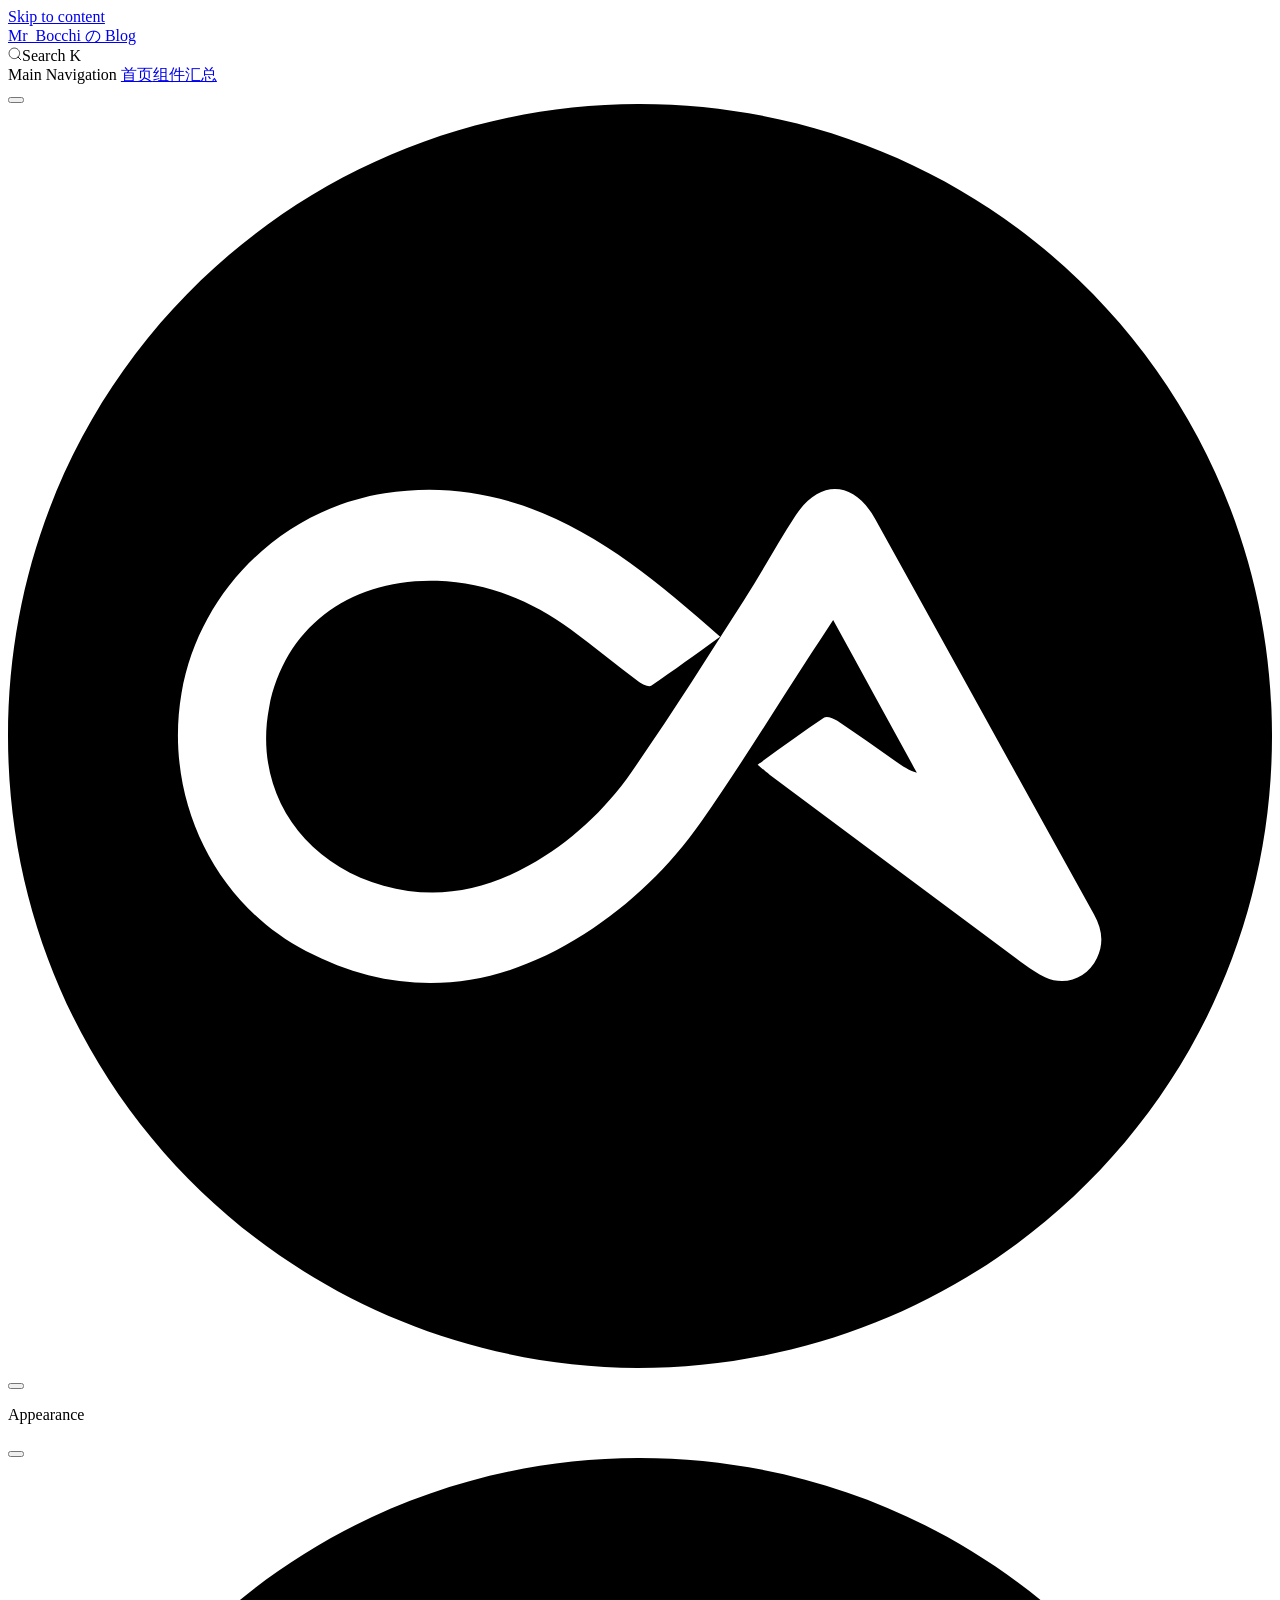
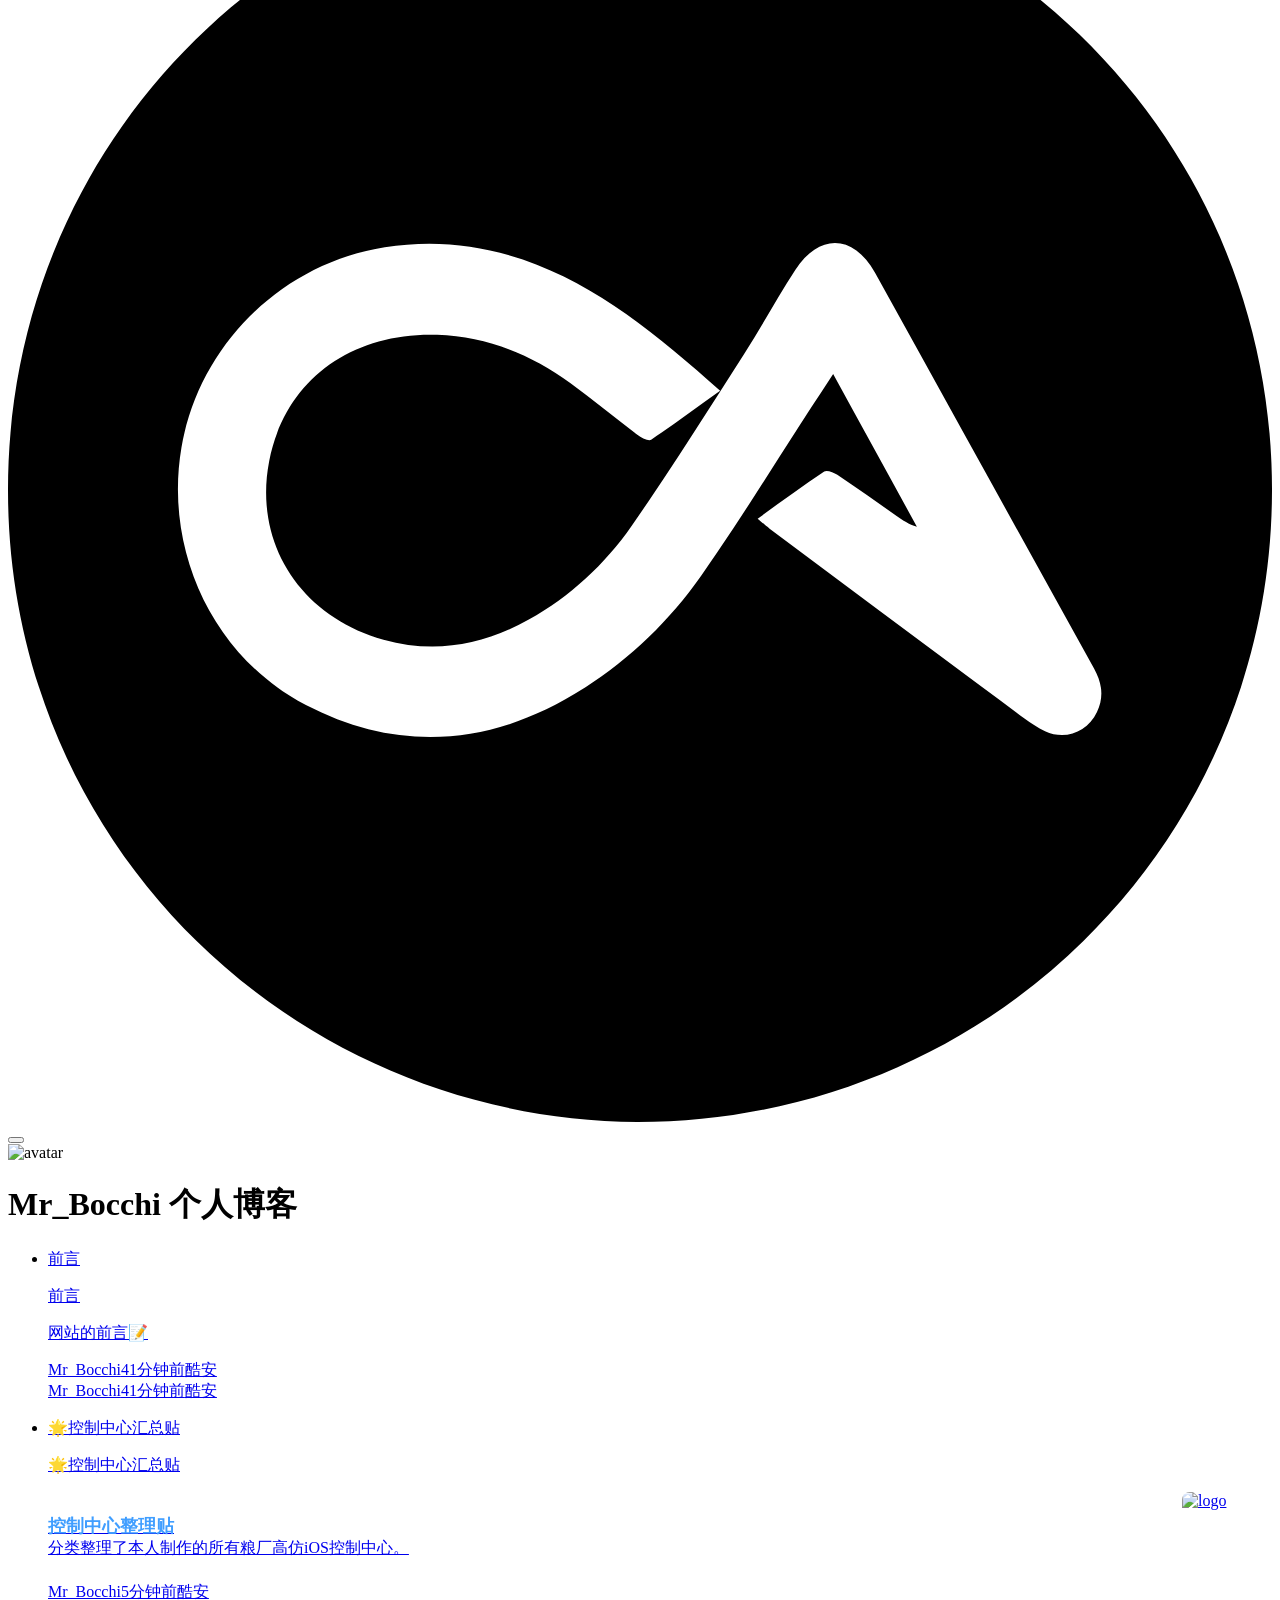
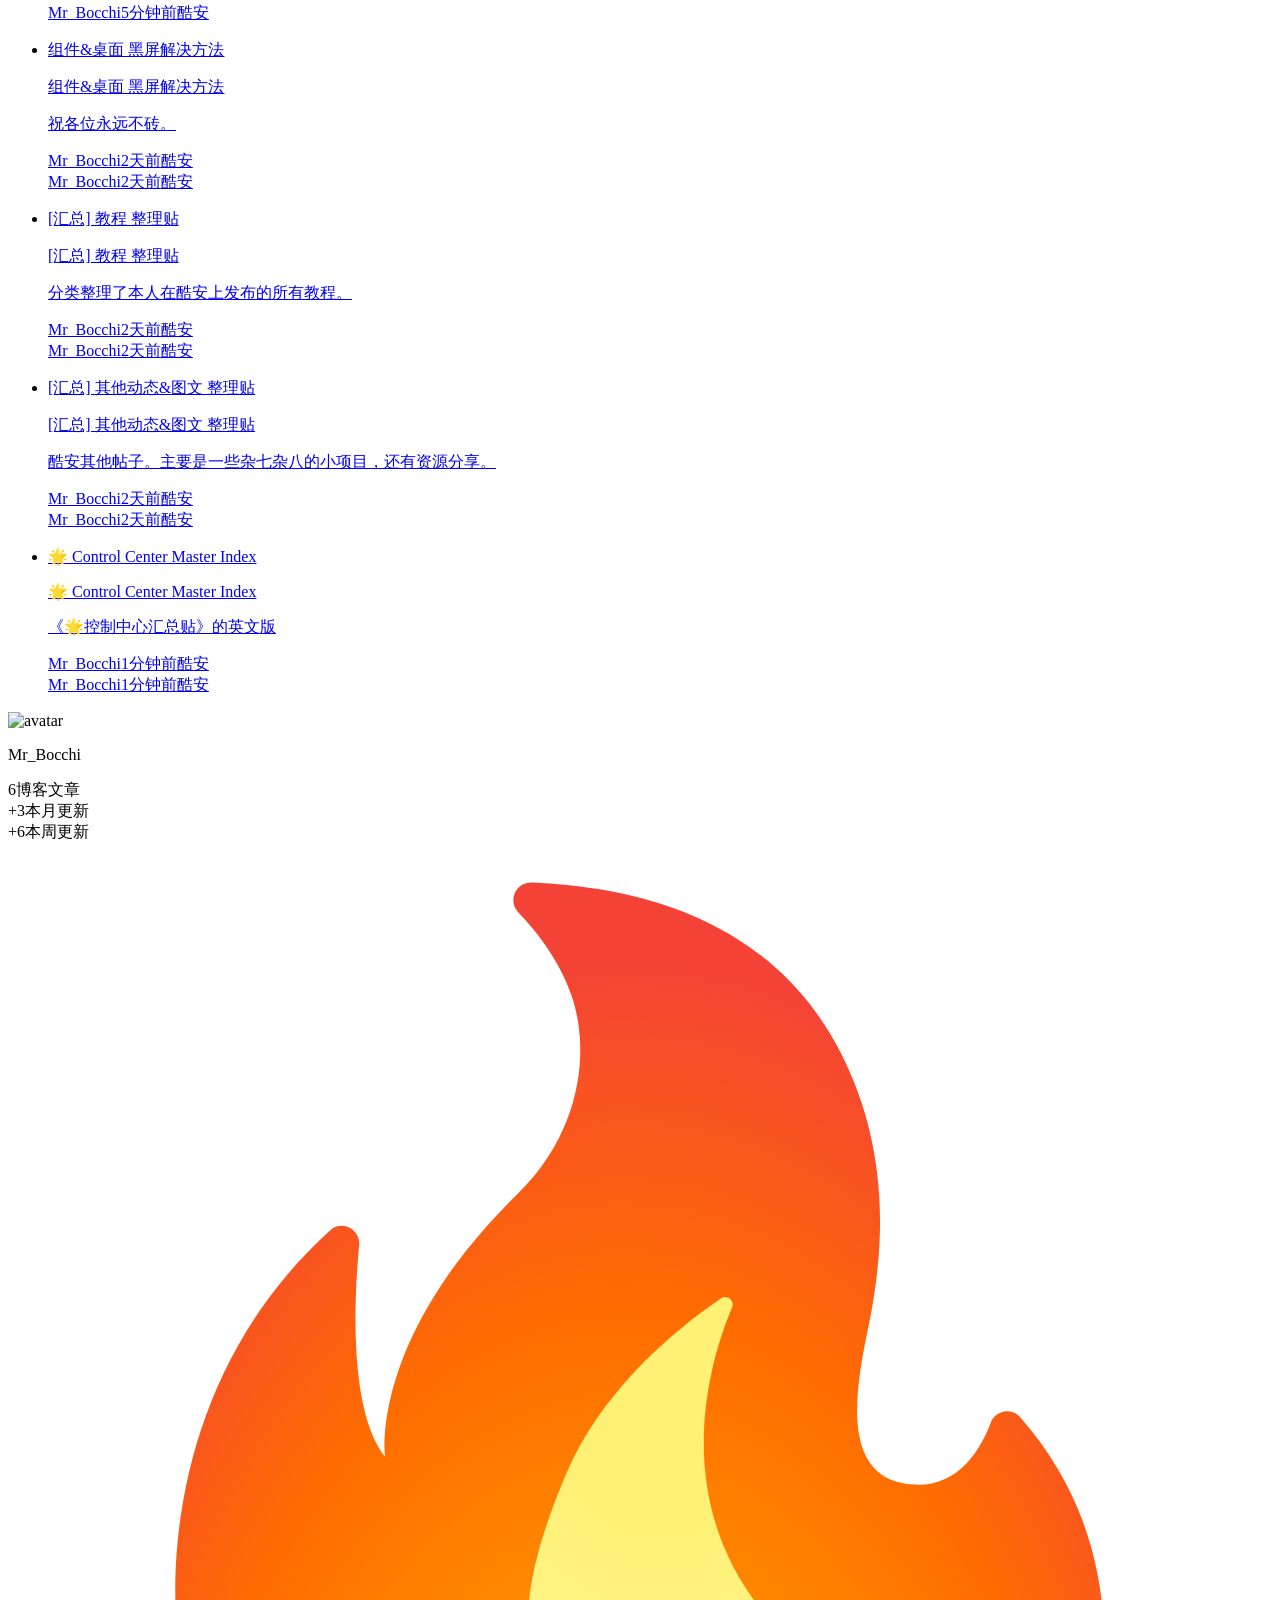
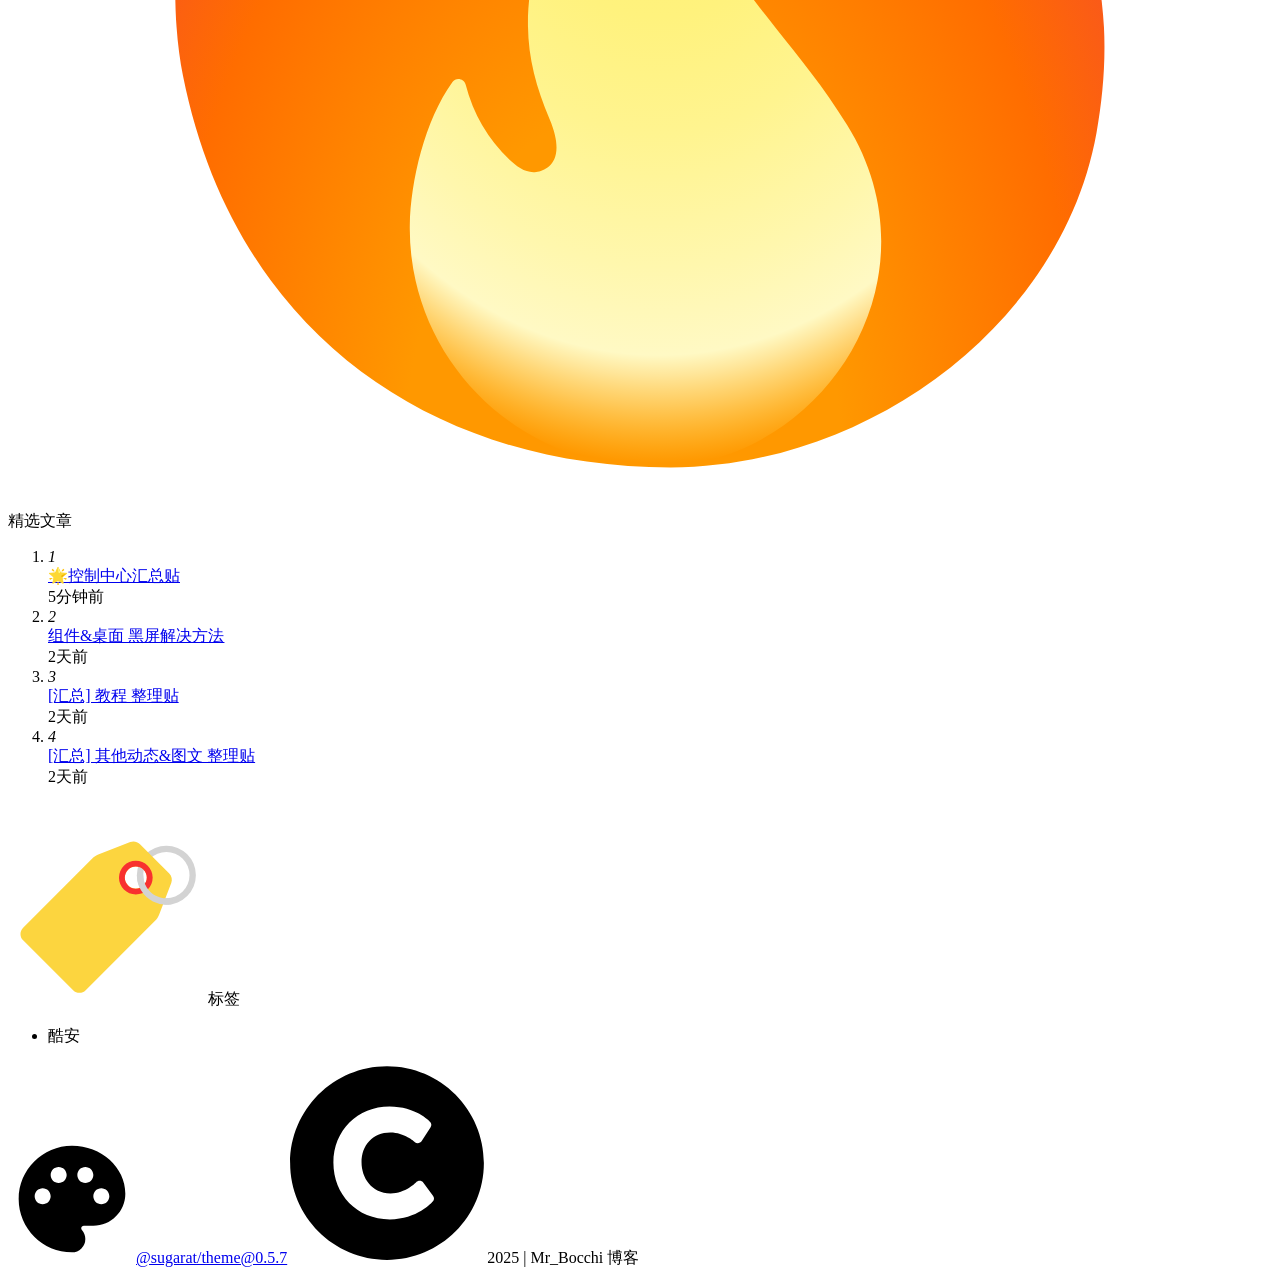
==== commit 94522393: "Update 2026-1-1 post (3)" ====
--- a/index.html
+++ b/index.html
@@ -6,7 +6,7 @@
     <title>Mr_Bocchi の Blog</title>
     <meta name="description" content="Mr_Bocchi の Blog。来自粥里有勺糖的博客主题，基于 vitepress 实现">
     <meta name="generator" content="VitePress v2.0.0-alpha.12">
-    <link rel="preload stylesheet" href="/Blog/assets/style.CWp1WAYB.css" as="style">
+    <link rel="preload stylesheet" href="/Blog/assets/style.C-G9Mbeb.css" as="style">
     <link rel="preload stylesheet" href="/Blog/vp-icons.css" as="style">
     
     <script type="module" src="/Blog/assets/app.BOJnaqnx.js"></script>
@@ -21,7 +21,7 @@
     <script>import("/Blog/pagefind/pagefind.js").then(i=>{window.__pagefind__=i,i.init()}).catch(()=>{});</script>
   </head>
   <body>
-    <div id="app"><div class="Layout blog-theme-layout" data-v-44362500 data-v-0ded6232><!--[--><!--[--><!--]--><!----><!--]--><!--[--><span tabindex="-1" data-v-a7c3b2bb></span><a href="#VPContent" class="VPSkipLink visually-hidden" data-v-a7c3b2bb>Skip to content</a><!--]--><!----><header class="VPNav" data-v-0ded6232 data-v-2848a4c7><div class="VPNavBar" data-v-2848a4c7 data-v-f54c4ba1><div class="wrapper" data-v-f54c4ba1><div class="container" data-v-f54c4ba1><div class="title" data-v-f54c4ba1><div class="VPNavBarTitle" data-v-f54c4ba1 data-v-2b7ebd41><a class="title" href="/Blog/" data-v-2b7ebd41><!--[--><!--]--><!--[--><img class="VPImage logo" src="/Blog/logo.png" alt data-v-d3d23e49><!--]--><span data-v-2b7ebd41>Mr_Bocchi の Blog</span><!--[--><!--]--></a></div></div><div class="content" data-v-f54c4ba1><div class="content-body" data-v-f54c4ba1><!--[--><!--]--><div class="blog-search search" data-pagefind-ignore="all" data-v-f54c4ba1 data-v-eeef6765><div class="nav-search-btn-wait" data-v-eeef6765><span data-v-eeef6765><svg width="14" height="14" viewBox="0 0 20 20" data-v-eeef6765><path d="M14.386 14.386l4.0877 4.0877-4.0877-4.0877c-2.9418 2.9419-7.7115 2.9419-10.6533 0-2.9419-2.9418-2.9419-7.7115 0-10.6533 2.9418-2.9419 7.7115-2.9419 10.6533 0 2.9419 2.9418 2.9419 7.7115 0 10.6533z" stroke="currentColor" fill="none" fill-rule="evenodd" stroke-linecap="round" stroke-linejoin="round" data-v-eeef6765></path></svg></span><span class="search-tip" data-v-eeef6765>Search</span><span class="metaKey" data-v-eeef6765> K </span></div><!----></div><nav aria-labelledby="main-nav-aria-label" class="VPNavBarMenu menu" data-v-f54c4ba1 data-v-41fc968a><span id="main-nav-aria-label" class="visually-hidden" data-v-41fc968a> Main Navigation </span><!--[--><!--[--><a class="VPLink link VPNavBarMenuLink active" href="/Blog/" tabindex="0" data-v-41fc968a data-v-82995b11><!--[--><span data-v-82995b11>首页</span><!--]--></a><!--]--><!--[--><a class="VPLink link VPNavBarMenuLink" href="/Blog/coolapk/plugin" tabindex="0" data-v-41fc968a data-v-82995b11><!--[--><span data-v-82995b11>组件汇总</span><!--]--></a><!--]--><!--]--></nav><!----><div class="VPNavBarAppearance appearance" data-v-f54c4ba1 data-v-1f9da436><button class="VPSwitch VPSwitchAppearance" type="button" role="switch" title aria-checked="false" data-v-1f9da436 data-v-a17bec59 data-v-d03f1ba2><span class="check" data-v-d03f1ba2><span class="icon" data-v-d03f1ba2><!--[--><span class="vpi-sun sun" data-v-a17bec59></span><span class="vpi-moon moon" data-v-a17bec59></span><!--]--></span></span></button></div><div class="VPSocialLinks VPNavBarSocialLinks social-links" data-v-f54c4ba1 data-v-5c298e2c data-v-dd18e3ec><!--[--><a class="VPSocialLink no-icon" href="https://github.com/MrBocchi" aria-label="github" target="_blank" rel="me noopener" data-v-dd18e3ec data-v-d2ae0cd6><span class="vpi-social-github"></span></a><a class="VPSocialLink no-icon" href="https://www.coolapk.com/u/22430622" aria-label target="_blank" rel="me noopener" data-v-dd18e3ec data-v-d2ae0cd6><svg viewBox="0 0 512 512"><path d="M255.004,512C114.435,510.869,0.034,398.736,0,256.057C-0.035,111.421,116.817-0.18,255.908,0C398.658,0.186,512.257,114.437,512,256.424C511.742,398.681,397.52,511.786,255.004,512z M288.46,215.818c-25.115-22.258-49.326-42.581-79.937-53.153c-18.146-6.267-36.939-8.029-55.915-5.019c-41.805,6.632-75.223,39.718-82.328,81.034c-7.196,41.842,12.865,84.965,50.388,104.391c38.513,19.939,76.567,16.34,112.757-6.829c18.72-11.985,34.637-27.409,47.352-45.515c15.028-21.399,28.711-43.74,42.983-65.669c3.332-5.119,6.685-10.224,10.481-16.025c11.598,21.151,22.758,41.503,33.918,61.855c-3.327-0.938-5.701-2.572-8.063-4.223c-8.046-5.623-16.034-11.333-24.181-16.807c-1.465-0.985-4.252-2.015-5.284-1.322c-8.97,6.021-17.679,12.429-26.972,19.086c2.114,1.764,3.427,2.968,4.846,4.026c34.397,25.664,68.795,51.328,103.235,76.937c2.612,1.943,5.397,3.761,8.335,5.138c8.168,3.825,17.14,0.403,21.034-7.778c2.908-6.111,2.025-11.866-1.191-17.665c-29.612-53.393-59.145-106.831-88.712-160.25c-8.584-15.51-22.512-16.185-32.244-1.23c-7.232,11.114-13.555,22.815-20.717,33.978c-15.005,23.391-29.766,46.968-45.655,69.754c-10.875,15.597-24.828,28.519-41.633,37.939c-18.536,10.39-38.121,13.979-58.853,8.168c-33.559-9.405-52.758-39.003-46.315-72.328c6.317-32.673,33.13-52.272,68.05-51.18c20.007,0.627,37.962,7.894,54.036,19.605c9.401,6.849,18.357,14.305,27.635,21.329c1.36,1.029,4.082,2.187,5.009,1.562C269.653,229.461,278.538,222.935,288.46,215.818z"/></svg></a><!--]--></div><div class="VPFlyout VPNavBarExtra extra" data-v-f54c4ba1 data-v-ee517f81 data-v-08e93ff2><button type="button" class="button" aria-haspopup="true" aria-expanded="false" aria-label="extra navigation" data-v-08e93ff2><span class="vpi-more-horizontal icon" data-v-08e93ff2></span></button><div class="menu" data-v-08e93ff2><div class="VPMenu" data-v-08e93ff2 data-v-27c0ee25><!----><!--[--><!--[--><!----><div class="group" data-v-ee517f81><div class="item appearance" data-v-ee517f81><p class="label" data-v-ee517f81>Appearance</p><div class="appearance-action" data-v-ee517f81><button class="VPSwitch VPSwitchAppearance" type="button" role="switch" title aria-checked="false" data-v-ee517f81 data-v-a17bec59 data-v-d03f1ba2><span class="check" data-v-d03f1ba2><span class="icon" data-v-d03f1ba2><!--[--><span class="vpi-sun sun" data-v-a17bec59></span><span class="vpi-moon moon" data-v-a17bec59></span><!--]--></span></span></button></div></div></div><div class="group" data-v-ee517f81><div class="item social-links" data-v-ee517f81><div class="VPSocialLinks social-links-list" data-v-ee517f81 data-v-dd18e3ec><!--[--><a class="VPSocialLink no-icon" href="https://github.com/MrBocchi" aria-label="github" target="_blank" rel="me noopener" data-v-dd18e3ec data-v-d2ae0cd6><span class="vpi-social-github"></span></a><a class="VPSocialLink no-icon" href="https://www.coolapk.com/u/22430622" aria-label target="_blank" rel="me noopener" data-v-dd18e3ec data-v-d2ae0cd6><svg viewBox="0 0 512 512"><path d="M255.004,512C114.435,510.869,0.034,398.736,0,256.057C-0.035,111.421,116.817-0.18,255.908,0C398.658,0.186,512.257,114.437,512,256.424C511.742,398.681,397.52,511.786,255.004,512z M288.46,215.818c-25.115-22.258-49.326-42.581-79.937-53.153c-18.146-6.267-36.939-8.029-55.915-5.019c-41.805,6.632-75.223,39.718-82.328,81.034c-7.196,41.842,12.865,84.965,50.388,104.391c38.513,19.939,76.567,16.34,112.757-6.829c18.72-11.985,34.637-27.409,47.352-45.515c15.028-21.399,28.711-43.74,42.983-65.669c3.332-5.119,6.685-10.224,10.481-16.025c11.598,21.151,22.758,41.503,33.918,61.855c-3.327-0.938-5.701-2.572-8.063-4.223c-8.046-5.623-16.034-11.333-24.181-16.807c-1.465-0.985-4.252-2.015-5.284-1.322c-8.97,6.021-17.679,12.429-26.972,19.086c2.114,1.764,3.427,2.968,4.846,4.026c34.397,25.664,68.795,51.328,103.235,76.937c2.612,1.943,5.397,3.761,8.335,5.138c8.168,3.825,17.14,0.403,21.034-7.778c2.908-6.111,2.025-11.866-1.191-17.665c-29.612-53.393-59.145-106.831-88.712-160.25c-8.584-15.51-22.512-16.185-32.244-1.23c-7.232,11.114-13.555,22.815-20.717,33.978c-15.005,23.391-29.766,46.968-45.655,69.754c-10.875,15.597-24.828,28.519-41.633,37.939c-18.536,10.39-38.121,13.979-58.853,8.168c-33.559-9.405-52.758-39.003-46.315-72.328c6.317-32.673,33.13-52.272,68.05-51.18c20.007,0.627,37.962,7.894,54.036,19.605c9.401,6.849,18.357,14.305,27.635,21.329c1.36,1.029,4.082,2.187,5.009,1.562C269.653,229.461,278.538,222.935,288.46,215.818z"/></svg></a><!--]--></div></div></div><!--]--><!--]--></div></div></div><!--[--><!--]--><button type="button" class="VPNavBarHamburger hamburger" aria-label="mobile navigation" aria-expanded="false" aria-controls="VPNavScreen" data-v-f54c4ba1 data-v-95b04774><span class="container" data-v-95b04774><span class="top" data-v-95b04774></span><span class="middle" data-v-95b04774></span><span class="bottom" data-v-95b04774></span></span></button></div></div></div></div><div class="divider" data-v-f54c4ba1><div class="divider-line" data-v-f54c4ba1></div></div></div><!----></header><!----><!----><div class="VPContent is-home" id="VPContent" data-v-0ded6232 data-v-c46cbd63><div class="VPHome" data-v-c46cbd63 data-v-c5d2496a><!--[--><!--[--><!--[--><!--[--><!--]--><div class="home" data-v-44362500><div style="" class="blog-home-header-avatar" data-v-44362500 data-v-6882c5e7><img src="/Blog/logo.png" alt="avatar" data-v-6882c5e7></div><div class="header-banner" data-v-44362500><div data-v-44362500 data-v-ddc083fe><h1 data-v-ddc083fe><span class="name" data-v-ddc083fe>Mr_Bocchi 个人博客</span><span style="display:none;" class="motto" data-v-ddc083fe></span></h1><div class="inspiring-wrapper" data-v-ddc083fe><h2 style="display:none;" data-v-ddc083fe></h2></div></div></div><div class="content-wrapper" data-v-44362500><div class="blog-list-wrapper" data-v-44362500><!--[--><ul data-pagefind-ignore="all" data-v-c1c3c319><!--[--><li data-v-c1c3c319><a class="blog-item" href="/Blog/coolapk/index" data-v-c1c3c319 data-v-87a79f24><i style="" class="pin" data-v-87a79f24></i><p class="title mobile-visible" data-v-87a79f24>前言</p><div class="info-container" data-v-87a79f24><div class="info-part" data-v-87a79f24><p class="title pc-visible" data-v-87a79f24><span data-v-87a79f24>前言</span></p><p style="" class="description" data-v-87a79f24>网站的前言📝</p><!----><div class="badge-list pc-visible" data-v-87a79f24><span style="" class="split" data-v-87a79f24>Mr_Bocchi</span><span class="split" data-v-87a79f24>29分钟前</span><span class="split" data-v-87a79f24>酷安</span></div></div><div style="display:none;background-image:url();" class="cover-img" data-v-87a79f24></div></div><div class="badge-list mobile-visible" data-v-87a79f24><span style="" class="split" data-v-87a79f24>Mr_Bocchi</span><span class="split" data-v-87a79f24>29分钟前</span><span class="split" data-v-87a79f24>酷安</span></div></a></li><li data-v-c1c3c319><a class="blog-item" href="/Blog/coolapk/plugin" data-v-c1c3c319 data-v-87a79f24><i style="" class="pin" data-v-87a79f24></i><p class="title mobile-visible" data-v-87a79f24>🌟控制中心汇总贴</p><div class="info-container" data-v-87a79f24><div class="info-part" data-v-87a79f24><p class="title pc-visible" data-v-87a79f24><span data-v-87a79f24>🌟控制中心汇总贴</span></p><p style="display:none;" class="description" data-v-87a79f24>分类整理了本人制作的所有粮厂高仿iOS控制中心。</p><div class="description-html" data-v-87a79f24> <span class="description" style="display:flex;align-items:center;justify-content:space-between;gap:1rem;"> <span style="flex:1;"> <b style="font-size:1.1rem;color:#409EFF;">控制中心整理贴</b><br> 分类整理了本人制作的所有粮厂高仿iOS控制中心。 </span> <img src="/Blog/coolapk-img/controlcenter.png" alt="logo" style="width:90px;height:90px;border-radius:8px;"> </span> </div><div class="badge-list pc-visible" data-v-87a79f24><span style="" class="split" data-v-87a79f24>Mr_Bocchi</span><span class="split" data-v-87a79f24>24秒前</span><span class="split" data-v-87a79f24>酷安</span></div></div><div style="display:none;background-image:url();" class="cover-img" data-v-87a79f24></div></div><div class="badge-list mobile-visible" data-v-87a79f24><span style="" class="split" data-v-87a79f24>Mr_Bocchi</span><span class="split" data-v-87a79f24>24秒前</span><span class="split" data-v-87a79f24>酷安</span></div></a></li><li data-v-c1c3c319><a class="blog-item" href="/Blog/coolapk/recover" data-v-c1c3c319 data-v-87a79f24><i style="" class="pin" data-v-87a79f24></i><p class="title mobile-visible" data-v-87a79f24>组件&amp;桌面 黑屏解决方法</p><div class="info-container" data-v-87a79f24><div class="info-part" data-v-87a79f24><p class="title pc-visible" data-v-87a79f24><span data-v-87a79f24>组件&amp;桌面 黑屏解决方法</span></p><p style="" class="description" data-v-87a79f24>祝各位永远不砖。</p><!----><div class="badge-list pc-visible" data-v-87a79f24><span style="" class="split" data-v-87a79f24>Mr_Bocchi</span><span class="split" data-v-87a79f24>2天前</span><span class="split" data-v-87a79f24>酷安</span></div></div><div style="display:none;background-image:url();" class="cover-img" data-v-87a79f24></div></div><div class="badge-list mobile-visible" data-v-87a79f24><span style="" class="split" data-v-87a79f24>Mr_Bocchi</span><span class="split" data-v-87a79f24>2天前</span><span class="split" data-v-87a79f24>酷安</span></div></a></li><li data-v-c1c3c319><a class="blog-item" href="/Blog/coolapk/tutorial" data-v-c1c3c319 data-v-87a79f24><i style="" class="pin" data-v-87a79f24></i><p class="title mobile-visible" data-v-87a79f24>[汇总] 教程 整理贴</p><div class="info-container" data-v-87a79f24><div class="info-part" data-v-87a79f24><p class="title pc-visible" data-v-87a79f24><span data-v-87a79f24>[汇总] 教程 整理贴</span></p><p style="" class="description" data-v-87a79f24>分类整理了本人在酷安上发布的所有教程。</p><!----><div class="badge-list pc-visible" data-v-87a79f24><span style="" class="split" data-v-87a79f24>Mr_Bocchi</span><span class="split" data-v-87a79f24>2天前</span><span class="split" data-v-87a79f24>酷安</span></div></div><div style="display:none;background-image:url();" class="cover-img" data-v-87a79f24></div></div><div class="badge-list mobile-visible" data-v-87a79f24><span style="" class="split" data-v-87a79f24>Mr_Bocchi</span><span class="split" data-v-87a79f24>2天前</span><span class="split" data-v-87a79f24>酷安</span></div></a></li><li data-v-c1c3c319><a class="blog-item" href="/Blog/coolapk/others" data-v-c1c3c319 data-v-87a79f24><i style="" class="pin" data-v-87a79f24></i><p class="title mobile-visible" data-v-87a79f24>[汇总] 其他动态&amp;图文 整理贴</p><div class="info-container" data-v-87a79f24><div class="info-part" data-v-87a79f24><p class="title pc-visible" data-v-87a79f24><span data-v-87a79f24>[汇总] 其他动态&amp;图文 整理贴</span></p><p style="" class="description" data-v-87a79f24>酷安其他帖子。主要是一些杂七杂八的小项目，还有资源分享。</p><!----><div class="badge-list pc-visible" data-v-87a79f24><span style="" class="split" data-v-87a79f24>Mr_Bocchi</span><span class="split" data-v-87a79f24>2天前</span><span class="split" data-v-87a79f24>酷安</span></div></div><div style="display:none;background-image:url();" class="cover-img" data-v-87a79f24></div></div><div class="badge-list mobile-visible" data-v-87a79f24><span style="" class="split" data-v-87a79f24>Mr_Bocchi</span><span class="split" data-v-87a79f24>2天前</span><span class="split" data-v-87a79f24>酷安</span></div></a></li><li data-v-c1c3c319><a class="blog-item" href="/Blog/coolapk/plugin-en" data-v-c1c3c319 data-v-87a79f24><i style="display:none;" class="pin" data-v-87a79f24></i><p class="title mobile-visible" data-v-87a79f24>🌟 Control Center Master Index</p><div class="info-container" data-v-87a79f24><div class="info-part" data-v-87a79f24><p class="title pc-visible" data-v-87a79f24><span data-v-87a79f24>🌟 Control Center Master Index</span></p><p style="" class="description" data-v-87a79f24>《🌟控制中心汇总贴》的英文版</p><!----><div class="badge-list pc-visible" data-v-87a79f24><span style="" class="split" data-v-87a79f24>Mr_Bocchi</span><span class="split" data-v-87a79f24>1小时前</span><span class="split" data-v-87a79f24>酷安</span></div></div><div style="display:none;background-image:url();" class="cover-img" data-v-87a79f24></div></div><div class="badge-list mobile-visible" data-v-87a79f24><span style="" class="split" data-v-87a79f24>Mr_Bocchi</span><span class="split" data-v-87a79f24>1小时前</span><span class="split" data-v-87a79f24>酷安</span></div></a></li><!--]--></ul><!----><!--]--></div><div class="blog-info-wrapper" data-v-44362500><div class="blog-info" data-pagefind-ignore="all" data-v-44362500 data-v-32f1a0a8><!--[--><!----><div class="card" data-v-72a0f21d><div class="blog-author" data-v-72a0f21d data-v-3f4df274><img src="/Blog/logo.png" alt="avatar" data-v-3f4df274><p data-v-3f4df274>Mr_Bocchi</p></div><div class="overview-data" data-v-72a0f21d><div class="overview-item" data-v-72a0f21d><span class="count" data-v-72a0f21d>6</span><span class="label" data-v-72a0f21d>博客文章</span></div><div class="split" data-v-72a0f21d></div><div class="overview-item" data-v-72a0f21d><span class="count" data-v-72a0f21d>+3</span><span class="label" data-v-72a0f21d>本月更新</span></div><div class="split" data-v-72a0f21d></div><div class="overview-item" data-v-72a0f21d><span class="count" data-v-72a0f21d>+6</span><span class="label" data-v-72a0f21d>本周更新</span></div></div></div><!--]--><div class="card recommend" data-pagefind-ignore="all" data-v-32f1a0a8 data-v-8be6f9ff><div class="card-header" data-v-8be6f9ff><span class="title svg-icon" data-v-8be6f9ff><svg viewBox="0 0 128 128" xmlns="http://www.w3.org/2000/svg">
+    <div id="app"><div class="Layout blog-theme-layout" data-v-44362500 data-v-0ded6232><!--[--><!--[--><!--]--><!----><!--]--><!--[--><span tabindex="-1" data-v-a7c3b2bb></span><a href="#VPContent" class="VPSkipLink visually-hidden" data-v-a7c3b2bb>Skip to content</a><!--]--><!----><header class="VPNav" data-v-0ded6232 data-v-2848a4c7><div class="VPNavBar" data-v-2848a4c7 data-v-f54c4ba1><div class="wrapper" data-v-f54c4ba1><div class="container" data-v-f54c4ba1><div class="title" data-v-f54c4ba1><div class="VPNavBarTitle" data-v-f54c4ba1 data-v-2b7ebd41><a class="title" href="/Blog/" data-v-2b7ebd41><!--[--><!--]--><!--[--><img class="VPImage logo" src="/Blog/logo.png" alt data-v-d3d23e49><!--]--><span data-v-2b7ebd41>Mr_Bocchi の Blog</span><!--[--><!--]--></a></div></div><div class="content" data-v-f54c4ba1><div class="content-body" data-v-f54c4ba1><!--[--><!--]--><div class="blog-search search" data-pagefind-ignore="all" data-v-f54c4ba1 data-v-eeef6765><div class="nav-search-btn-wait" data-v-eeef6765><span data-v-eeef6765><svg width="14" height="14" viewBox="0 0 20 20" data-v-eeef6765><path d="M14.386 14.386l4.0877 4.0877-4.0877-4.0877c-2.9418 2.9419-7.7115 2.9419-10.6533 0-2.9419-2.9418-2.9419-7.7115 0-10.6533 2.9418-2.9419 7.7115-2.9419 10.6533 0 2.9419 2.9418 2.9419 7.7115 0 10.6533z" stroke="currentColor" fill="none" fill-rule="evenodd" stroke-linecap="round" stroke-linejoin="round" data-v-eeef6765></path></svg></span><span class="search-tip" data-v-eeef6765>Search</span><span class="metaKey" data-v-eeef6765> K </span></div><!----></div><nav aria-labelledby="main-nav-aria-label" class="VPNavBarMenu menu" data-v-f54c4ba1 data-v-41fc968a><span id="main-nav-aria-label" class="visually-hidden" data-v-41fc968a> Main Navigation </span><!--[--><!--[--><a class="VPLink link VPNavBarMenuLink active" href="/Blog/" tabindex="0" data-v-41fc968a data-v-82995b11><!--[--><span data-v-82995b11>首页</span><!--]--></a><!--]--><!--[--><a class="VPLink link VPNavBarMenuLink" href="/Blog/coolapk/plugin" tabindex="0" data-v-41fc968a data-v-82995b11><!--[--><span data-v-82995b11>组件汇总</span><!--]--></a><!--]--><!--]--></nav><!----><div class="VPNavBarAppearance appearance" data-v-f54c4ba1 data-v-1f9da436><button class="VPSwitch VPSwitchAppearance" type="button" role="switch" title aria-checked="false" data-v-1f9da436 data-v-a17bec59 data-v-d03f1ba2><span class="check" data-v-d03f1ba2><span class="icon" data-v-d03f1ba2><!--[--><span class="vpi-sun sun" data-v-a17bec59></span><span class="vpi-moon moon" data-v-a17bec59></span><!--]--></span></span></button></div><div class="VPSocialLinks VPNavBarSocialLinks social-links" data-v-f54c4ba1 data-v-5c298e2c data-v-dd18e3ec><!--[--><a class="VPSocialLink no-icon" href="https://github.com/MrBocchi" aria-label="github" target="_blank" rel="me noopener" data-v-dd18e3ec data-v-d2ae0cd6><span class="vpi-social-github"></span></a><a class="VPSocialLink no-icon" href="https://www.coolapk.com/u/22430622" aria-label target="_blank" rel="me noopener" data-v-dd18e3ec data-v-d2ae0cd6><svg viewBox="0 0 512 512"><path d="M255.004,512C114.435,510.869,0.034,398.736,0,256.057C-0.035,111.421,116.817-0.18,255.908,0C398.658,0.186,512.257,114.437,512,256.424C511.742,398.681,397.52,511.786,255.004,512z M288.46,215.818c-25.115-22.258-49.326-42.581-79.937-53.153c-18.146-6.267-36.939-8.029-55.915-5.019c-41.805,6.632-75.223,39.718-82.328,81.034c-7.196,41.842,12.865,84.965,50.388,104.391c38.513,19.939,76.567,16.34,112.757-6.829c18.72-11.985,34.637-27.409,47.352-45.515c15.028-21.399,28.711-43.74,42.983-65.669c3.332-5.119,6.685-10.224,10.481-16.025c11.598,21.151,22.758,41.503,33.918,61.855c-3.327-0.938-5.701-2.572-8.063-4.223c-8.046-5.623-16.034-11.333-24.181-16.807c-1.465-0.985-4.252-2.015-5.284-1.322c-8.97,6.021-17.679,12.429-26.972,19.086c2.114,1.764,3.427,2.968,4.846,4.026c34.397,25.664,68.795,51.328,103.235,76.937c2.612,1.943,5.397,3.761,8.335,5.138c8.168,3.825,17.14,0.403,21.034-7.778c2.908-6.111,2.025-11.866-1.191-17.665c-29.612-53.393-59.145-106.831-88.712-160.25c-8.584-15.51-22.512-16.185-32.244-1.23c-7.232,11.114-13.555,22.815-20.717,33.978c-15.005,23.391-29.766,46.968-45.655,69.754c-10.875,15.597-24.828,28.519-41.633,37.939c-18.536,10.39-38.121,13.979-58.853,8.168c-33.559-9.405-52.758-39.003-46.315-72.328c6.317-32.673,33.13-52.272,68.05-51.18c20.007,0.627,37.962,7.894,54.036,19.605c9.401,6.849,18.357,14.305,27.635,21.329c1.36,1.029,4.082,2.187,5.009,1.562C269.653,229.461,278.538,222.935,288.46,215.818z"/></svg></a><!--]--></div><div class="VPFlyout VPNavBarExtra extra" data-v-f54c4ba1 data-v-ee517f81 data-v-08e93ff2><button type="button" class="button" aria-haspopup="true" aria-expanded="false" aria-label="extra navigation" data-v-08e93ff2><span class="vpi-more-horizontal icon" data-v-08e93ff2></span></button><div class="menu" data-v-08e93ff2><div class="VPMenu" data-v-08e93ff2 data-v-27c0ee25><!----><!--[--><!--[--><!----><div class="group" data-v-ee517f81><div class="item appearance" data-v-ee517f81><p class="label" data-v-ee517f81>Appearance</p><div class="appearance-action" data-v-ee517f81><button class="VPSwitch VPSwitchAppearance" type="button" role="switch" title aria-checked="false" data-v-ee517f81 data-v-a17bec59 data-v-d03f1ba2><span class="check" data-v-d03f1ba2><span class="icon" data-v-d03f1ba2><!--[--><span class="vpi-sun sun" data-v-a17bec59></span><span class="vpi-moon moon" data-v-a17bec59></span><!--]--></span></span></button></div></div></div><div class="group" data-v-ee517f81><div class="item social-links" data-v-ee517f81><div class="VPSocialLinks social-links-list" data-v-ee517f81 data-v-dd18e3ec><!--[--><a class="VPSocialLink no-icon" href="https://github.com/MrBocchi" aria-label="github" target="_blank" rel="me noopener" data-v-dd18e3ec data-v-d2ae0cd6><span class="vpi-social-github"></span></a><a class="VPSocialLink no-icon" href="https://www.coolapk.com/u/22430622" aria-label target="_blank" rel="me noopener" data-v-dd18e3ec data-v-d2ae0cd6><svg viewBox="0 0 512 512"><path d="M255.004,512C114.435,510.869,0.034,398.736,0,256.057C-0.035,111.421,116.817-0.18,255.908,0C398.658,0.186,512.257,114.437,512,256.424C511.742,398.681,397.52,511.786,255.004,512z M288.46,215.818c-25.115-22.258-49.326-42.581-79.937-53.153c-18.146-6.267-36.939-8.029-55.915-5.019c-41.805,6.632-75.223,39.718-82.328,81.034c-7.196,41.842,12.865,84.965,50.388,104.391c38.513,19.939,76.567,16.34,112.757-6.829c18.72-11.985,34.637-27.409,47.352-45.515c15.028-21.399,28.711-43.74,42.983-65.669c3.332-5.119,6.685-10.224,10.481-16.025c11.598,21.151,22.758,41.503,33.918,61.855c-3.327-0.938-5.701-2.572-8.063-4.223c-8.046-5.623-16.034-11.333-24.181-16.807c-1.465-0.985-4.252-2.015-5.284-1.322c-8.97,6.021-17.679,12.429-26.972,19.086c2.114,1.764,3.427,2.968,4.846,4.026c34.397,25.664,68.795,51.328,103.235,76.937c2.612,1.943,5.397,3.761,8.335,5.138c8.168,3.825,17.14,0.403,21.034-7.778c2.908-6.111,2.025-11.866-1.191-17.665c-29.612-53.393-59.145-106.831-88.712-160.25c-8.584-15.51-22.512-16.185-32.244-1.23c-7.232,11.114-13.555,22.815-20.717,33.978c-15.005,23.391-29.766,46.968-45.655,69.754c-10.875,15.597-24.828,28.519-41.633,37.939c-18.536,10.39-38.121,13.979-58.853,8.168c-33.559-9.405-52.758-39.003-46.315-72.328c6.317-32.673,33.13-52.272,68.05-51.18c20.007,0.627,37.962,7.894,54.036,19.605c9.401,6.849,18.357,14.305,27.635,21.329c1.36,1.029,4.082,2.187,5.009,1.562C269.653,229.461,278.538,222.935,288.46,215.818z"/></svg></a><!--]--></div></div></div><!--]--><!--]--></div></div></div><!--[--><!--]--><button type="button" class="VPNavBarHamburger hamburger" aria-label="mobile navigation" aria-expanded="false" aria-controls="VPNavScreen" data-v-f54c4ba1 data-v-95b04774><span class="container" data-v-95b04774><span class="top" data-v-95b04774></span><span class="middle" data-v-95b04774></span><span class="bottom" data-v-95b04774></span></span></button></div></div></div></div><div class="divider" data-v-f54c4ba1><div class="divider-line" data-v-f54c4ba1></div></div></div><!----></header><!----><!----><div class="VPContent is-home" id="VPContent" data-v-0ded6232 data-v-c46cbd63><div class="VPHome" data-v-c46cbd63 data-v-c5d2496a><!--[--><!--[--><!--[--><!--[--><!--]--><div class="home" data-v-44362500><div style="" class="blog-home-header-avatar" data-v-44362500 data-v-6882c5e7><img src="/Blog/logo.png" alt="avatar" data-v-6882c5e7></div><div class="header-banner" data-v-44362500><div data-v-44362500 data-v-ddc083fe><h1 data-v-ddc083fe><span class="name" data-v-ddc083fe>Mr_Bocchi 个人博客</span><span style="display:none;" class="motto" data-v-ddc083fe></span></h1><div class="inspiring-wrapper" data-v-ddc083fe><h2 style="display:none;" data-v-ddc083fe></h2></div></div></div><div class="content-wrapper" data-v-44362500><div class="blog-list-wrapper" data-v-44362500><!--[--><ul data-pagefind-ignore="all" data-v-c1c3c319><!--[--><li data-v-c1c3c319><a class="blog-item" href="/Blog/coolapk/index" data-v-c1c3c319 data-v-87a79f24><i style="" class="pin" data-v-87a79f24></i><p class="title mobile-visible" data-v-87a79f24>前言</p><div class="info-container" data-v-87a79f24><div class="info-part" data-v-87a79f24><p class="title pc-visible" data-v-87a79f24><span data-v-87a79f24>前言</span></p><p style="" class="description" data-v-87a79f24>网站的前言📝</p><!----><div class="badge-list pc-visible" data-v-87a79f24><span style="" class="split" data-v-87a79f24>Mr_Bocchi</span><span class="split" data-v-87a79f24>41分钟前</span><span class="split" data-v-87a79f24>酷安</span></div></div><div style="display:none;background-image:url();" class="cover-img" data-v-87a79f24></div></div><div class="badge-list mobile-visible" data-v-87a79f24><span style="" class="split" data-v-87a79f24>Mr_Bocchi</span><span class="split" data-v-87a79f24>41分钟前</span><span class="split" data-v-87a79f24>酷安</span></div></a></li><li data-v-c1c3c319><a class="blog-item" href="/Blog/coolapk/plugin" data-v-c1c3c319 data-v-87a79f24><i style="" class="pin" data-v-87a79f24></i><p class="title mobile-visible" data-v-87a79f24>🌟控制中心汇总贴</p><div class="info-container" data-v-87a79f24><div class="info-part" data-v-87a79f24><p class="title pc-visible" data-v-87a79f24><span data-v-87a79f24>🌟控制中心汇总贴</span></p><p style="display:none;" class="description" data-v-87a79f24>分类整理了本人制作的所有粮厂高仿iOS控制中心。</p><div class="description-html" data-v-87a79f24> <span class="description" style="display:flex;align-items:center;justify-content:space-between;gap:1rem;"> <span style="flex:1;"> <b style="font-size:1.1rem;color:#409EFF;">控制中心整理贴</b><br> 分类整理了本人制作的所有粮厂高仿iOS控制中心。 </span> <img src="/Blog/coolapk-img/controlcenter.png" alt="logo" style="width:90px;height:90px;border-radius:8px;"> </span> </div><div class="badge-list pc-visible" data-v-87a79f24><span style="" class="split" data-v-87a79f24>Mr_Bocchi</span><span class="split" data-v-87a79f24>5分钟前</span><span class="split" data-v-87a79f24>酷安</span></div></div><div style="display:none;background-image:url();" class="cover-img" data-v-87a79f24></div></div><div class="badge-list mobile-visible" data-v-87a79f24><span style="" class="split" data-v-87a79f24>Mr_Bocchi</span><span class="split" data-v-87a79f24>5分钟前</span><span class="split" data-v-87a79f24>酷安</span></div></a></li><li data-v-c1c3c319><a class="blog-item" href="/Blog/coolapk/recover" data-v-c1c3c319 data-v-87a79f24><i style="" class="pin" data-v-87a79f24></i><p class="title mobile-visible" data-v-87a79f24>组件&amp;桌面 黑屏解决方法</p><div class="info-container" data-v-87a79f24><div class="info-part" data-v-87a79f24><p class="title pc-visible" data-v-87a79f24><span data-v-87a79f24>组件&amp;桌面 黑屏解决方法</span></p><p style="" class="description" data-v-87a79f24>祝各位永远不砖。</p><!----><div class="badge-list pc-visible" data-v-87a79f24><span style="" class="split" data-v-87a79f24>Mr_Bocchi</span><span class="split" data-v-87a79f24>2天前</span><span class="split" data-v-87a79f24>酷安</span></div></div><div style="display:none;background-image:url();" class="cover-img" data-v-87a79f24></div></div><div class="badge-list mobile-visible" data-v-87a79f24><span style="" class="split" data-v-87a79f24>Mr_Bocchi</span><span class="split" data-v-87a79f24>2天前</span><span class="split" data-v-87a79f24>酷安</span></div></a></li><li data-v-c1c3c319><a class="blog-item" href="/Blog/coolapk/tutorial" data-v-c1c3c319 data-v-87a79f24><i style="" class="pin" data-v-87a79f24></i><p class="title mobile-visible" data-v-87a79f24>[汇总] 教程 整理贴</p><div class="info-container" data-v-87a79f24><div class="info-part" data-v-87a79f24><p class="title pc-visible" data-v-87a79f24><span data-v-87a79f24>[汇总] 教程 整理贴</span></p><p style="" class="description" data-v-87a79f24>分类整理了本人在酷安上发布的所有教程。</p><!----><div class="badge-list pc-visible" data-v-87a79f24><span style="" class="split" data-v-87a79f24>Mr_Bocchi</span><span class="split" data-v-87a79f24>2天前</span><span class="split" data-v-87a79f24>酷安</span></div></div><div style="display:none;background-image:url();" class="cover-img" data-v-87a79f24></div></div><div class="badge-list mobile-visible" data-v-87a79f24><span style="" class="split" data-v-87a79f24>Mr_Bocchi</span><span class="split" data-v-87a79f24>2天前</span><span class="split" data-v-87a79f24>酷安</span></div></a></li><li data-v-c1c3c319><a class="blog-item" href="/Blog/coolapk/others" data-v-c1c3c319 data-v-87a79f24><i style="" class="pin" data-v-87a79f24></i><p class="title mobile-visible" data-v-87a79f24>[汇总] 其他动态&amp;图文 整理贴</p><div class="info-container" data-v-87a79f24><div class="info-part" data-v-87a79f24><p class="title pc-visible" data-v-87a79f24><span data-v-87a79f24>[汇总] 其他动态&amp;图文 整理贴</span></p><p style="" class="description" data-v-87a79f24>酷安其他帖子。主要是一些杂七杂八的小项目，还有资源分享。</p><!----><div class="badge-list pc-visible" data-v-87a79f24><span style="" class="split" data-v-87a79f24>Mr_Bocchi</span><span class="split" data-v-87a79f24>2天前</span><span class="split" data-v-87a79f24>酷安</span></div></div><div style="display:none;background-image:url();" class="cover-img" data-v-87a79f24></div></div><div class="badge-list mobile-visible" data-v-87a79f24><span style="" class="split" data-v-87a79f24>Mr_Bocchi</span><span class="split" data-v-87a79f24>2天前</span><span class="split" data-v-87a79f24>酷安</span></div></a></li><li data-v-c1c3c319><a class="blog-item" href="/Blog/coolapk/plugin-en" data-v-c1c3c319 data-v-87a79f24><i style="display:none;" class="pin" data-v-87a79f24></i><p class="title mobile-visible" data-v-87a79f24>🌟 Control Center Master Index</p><div class="info-container" data-v-87a79f24><div class="info-part" data-v-87a79f24><p class="title pc-visible" data-v-87a79f24><span data-v-87a79f24>🌟 Control Center Master Index</span></p><p style="" class="description" data-v-87a79f24>《🌟控制中心汇总贴》的英文版</p><!----><div class="badge-list pc-visible" data-v-87a79f24><span style="" class="split" data-v-87a79f24>Mr_Bocchi</span><span class="split" data-v-87a79f24>1分钟前</span><span class="split" data-v-87a79f24>酷安</span></div></div><div style="display:none;background-image:url();" class="cover-img" data-v-87a79f24></div></div><div class="badge-list mobile-visible" data-v-87a79f24><span style="" class="split" data-v-87a79f24>Mr_Bocchi</span><span class="split" data-v-87a79f24>1分钟前</span><span class="split" data-v-87a79f24>酷安</span></div></a></li><!--]--></ul><!----><!--]--></div><div class="blog-info-wrapper" data-v-44362500><div class="blog-info" data-pagefind-ignore="all" data-v-44362500 data-v-32f1a0a8><!--[--><!----><div class="card" data-v-72a0f21d><div class="blog-author" data-v-72a0f21d data-v-3f4df274><img src="/Blog/logo.png" alt="avatar" data-v-3f4df274><p data-v-3f4df274>Mr_Bocchi</p></div><div class="overview-data" data-v-72a0f21d><div class="overview-item" data-v-72a0f21d><span class="count" data-v-72a0f21d>6</span><span class="label" data-v-72a0f21d>博客文章</span></div><div class="split" data-v-72a0f21d></div><div class="overview-item" data-v-72a0f21d><span class="count" data-v-72a0f21d>+3</span><span class="label" data-v-72a0f21d>本月更新</span></div><div class="split" data-v-72a0f21d></div><div class="overview-item" data-v-72a0f21d><span class="count" data-v-72a0f21d>+6</span><span class="label" data-v-72a0f21d>本周更新</span></div></div></div><!--]--><div class="card recommend" data-pagefind-ignore="all" data-v-32f1a0a8 data-v-8be6f9ff><div class="card-header" data-v-8be6f9ff><span class="title svg-icon" data-v-8be6f9ff><svg viewBox="0 0 128 128" xmlns="http://www.w3.org/2000/svg">
 <radialGradient id="notoFire0" cx="68.884" cy="124.296" r="70.587" gradientTransform="matrix(-1 -.00434 -.00713 1.6408 131.986 -79.345)" gradientUnits="userSpaceOnUse">
     <stop offset=".314" stop-color="#FF9800"/>
     <stop offset=".662" stop-color="#FF6D00"/>
@@ -40,7 +40,7 @@
     <stop offset=".941" stop-color="#FFF176" stop-opacity="0"/>
 </radialGradient>
 <path fill="url(#notoFire1)" d="M76.11 77.42c-9.09-11.7-5.02-25.05-2.79-30.37c.3-.7-.5-1.36-1.13-.93c-3.91 2.66-11.92 8.92-15.65 17.73c-5.05 11.91-4.69 17.74-1.7 24.86c1.8 4.29-.29 5.2-1.34 5.36c-1.02.16-1.96-.52-2.71-1.23a16.09 16.09 0 0 1-4.44-7.6c-.16-.62-.97-.79-1.34-.28c-2.8 3.87-4.25 10.08-4.32 14.47C40.47 113 51.68 124 65.24 124c17.09 0 29.54-18.9 19.72-34.7c-2.85-4.6-5.53-7.61-8.85-11.88z"/>
-</svg>精选文章</span><!----></div><ol class="recommend-container" data-v-8be6f9ff><!--[--><li data-v-8be6f9ff><i class="num" data-v-8be6f9ff>1</i><div class="des" data-v-8be6f9ff><a href="/Blog/coolapk/plugin" class="title" data-v-8be6f9ff><span data-v-8be6f9ff>🌟控制中心汇总贴</span></a><div class="suffix" data-v-8be6f9ff><span class="tag" data-v-8be6f9ff>24秒前</span></div></div></li><li data-v-8be6f9ff><i class="num" data-v-8be6f9ff>2</i><div class="des" data-v-8be6f9ff><a href="/Blog/coolapk/recover" class="title" data-v-8be6f9ff><span data-v-8be6f9ff>组件&amp;桌面 黑屏解决方法</span></a><div class="suffix" data-v-8be6f9ff><span class="tag" data-v-8be6f9ff>2天前</span></div></div></li><li data-v-8be6f9ff><i class="num" data-v-8be6f9ff>3</i><div class="des" data-v-8be6f9ff><a href="/Blog/coolapk/tutorial" class="title" data-v-8be6f9ff><span data-v-8be6f9ff>[汇总] 教程 整理贴</span></a><div class="suffix" data-v-8be6f9ff><span class="tag" data-v-8be6f9ff>2天前</span></div></div></li><li data-v-8be6f9ff><i class="num" data-v-8be6f9ff>4</i><div class="des" data-v-8be6f9ff><a href="/Blog/coolapk/others" class="title" data-v-8be6f9ff><span data-v-8be6f9ff>[汇总] 其他动态&amp;图文 整理贴</span></a><div class="suffix" data-v-8be6f9ff><span class="tag" data-v-8be6f9ff>2天前</span></div></div></li><!--]--></ol></div><!----><div class="card tags" data-pagefind-ignore="all" data-v-32f1a0a8 data-v-a71e7589><div class="card-header" data-v-a71e7589><span class="title svg-icon" data-v-a71e7589><svg
+</svg>精选文章</span><!----></div><ol class="recommend-container" data-v-8be6f9ff><!--[--><li data-v-8be6f9ff><i class="num" data-v-8be6f9ff>1</i><div class="des" data-v-8be6f9ff><a href="/Blog/coolapk/plugin" class="title" data-v-8be6f9ff><span data-v-8be6f9ff>🌟控制中心汇总贴</span></a><div class="suffix" data-v-8be6f9ff><span class="tag" data-v-8be6f9ff>5分钟前</span></div></div></li><li data-v-8be6f9ff><i class="num" data-v-8be6f9ff>2</i><div class="des" data-v-8be6f9ff><a href="/Blog/coolapk/recover" class="title" data-v-8be6f9ff><span data-v-8be6f9ff>组件&amp;桌面 黑屏解决方法</span></a><div class="suffix" data-v-8be6f9ff><span class="tag" data-v-8be6f9ff>2天前</span></div></div></li><li data-v-8be6f9ff><i class="num" data-v-8be6f9ff>3</i><div class="des" data-v-8be6f9ff><a href="/Blog/coolapk/tutorial" class="title" data-v-8be6f9ff><span data-v-8be6f9ff>[汇总] 教程 整理贴</span></a><div class="suffix" data-v-8be6f9ff><span class="tag" data-v-8be6f9ff>2天前</span></div></div></li><li data-v-8be6f9ff><i class="num" data-v-8be6f9ff>4</i><div class="des" data-v-8be6f9ff><a href="/Blog/coolapk/others" class="title" data-v-8be6f9ff><span data-v-8be6f9ff>[汇总] 其他动态&amp;图文 整理贴</span></a><div class="suffix" data-v-8be6f9ff><span class="tag" data-v-8be6f9ff>2天前</span></div></div></li><!--]--></ol></div><!----><div class="card tags" data-pagefind-ignore="all" data-v-32f1a0a8 data-v-a71e7589><div class="card-header" data-v-a71e7589><span class="title svg-icon" data-v-a71e7589><svg
 t="1695048840129" class="icon" viewBox="0 0 1024 1024" version="1.1"
 xmlns="http://www.w3.org/2000/svg" p-id="4290" width="200" height="200"
 >
@@ -64,7 +64,7 @@
 <title>主题</title>
 <path d="M12 2C6.49 2 2 6.49 2 12s4.49 10 10 10a2.5 2.5 0 0 0 2.5-2.5c0-.61-.23-1.2-.64-1.67a.528.528 0 0 1-.13-.33c0-.28.22-.5.5-.5H16c3.31 0 6-2.69 6-6c0-4.96-4.49-9-10-9zm5.5 11c-.83 0-1.5-.67-1.5-1.5s.67-1.5 1.5-1.5s1.5.67 1.5 1.5s-.67 1.5-1.5 1.5zm-3-4c-.83 0-1.5-.67-1.5-1.5S13.67 6 14.5 6s1.5.67 1.5 1.5S15.33 9 14.5 9zM5 11.5c0-.83.67-1.5 1.5-1.5s1.5.67 1.5 1.5S7.33 13 6.5 13S5 12.33 5 11.5zm6-4c0 .83-.67 1.5-1.5 1.5S8 8.33 8 7.5S8.67 6 9.5 6s1.5.67 1.5 1.5z"/>
 </svg></i><a href="https://theme.sugarat.top/" target="_blank" rel="noopener noreferrer" data-v-80b1af6b>@sugarat/theme@0.5.7</a></span><!--]--><!--[--><span class="footer-item" data-v-80b1af6b><i data-v-80b1af6b><svg t="1695543755857" class="icon" viewBox="0 0 1024 1024" version="1.1" xmlns="http://www.w3.org/2000/svg" p-id="89399" width="200" height="200"><path d="M512 16C238.066 16 16 238.066 16 512s222.066 496 496 496 496-222.066 496-496S785.934 16 512 16z m234.268 693.506c-3.184 3.734-79.552 91.462-219.702 91.462-169.384 0-288.968-126.52-288.968-291.134 0-162.606 124.008-286.802 287.524-286.802 133.914 0 203.93 74.63 206.844 77.808a24 24 0 0 1 2.476 29.246l-44.76 69.31c-8.098 12.534-25.548 14.702-36.468 4.59-0.466-0.428-53.058-47.76-123.76-47.76-92.232 0-147.832 67.15-147.832 152.164 0 79.204 51.028 159.384 148.554 159.384 77.394 0 130.56-56.676 131.088-57.25 10.264-11.13 28.118-10.066 37.016 2.106l49.094 67.144a24.002 24.002 0 0 1-1.106 29.732z" p-id="89400"></path></svg></i><span data-v-80b1af6b>2025 | Mr_Bocchi 博客</span></span><!--]--><!--]--></p><!--[--><!--]--><!--]--><!--]--></footer><!--[--><!--]--><!--]--></div></div>
-    <script>window.__VP_HASH_MAP__=JSON.parse("{\"coolapk_index.md\":\"CAKpV6TH\",\"coolapk_others.md\":\"ODLbraVa\",\"coolapk_plugin-en.md\":\"Dp6E6Cwo\",\"coolapk_plugin.md\":\"BOhiwXli\",\"coolapk_recover.md\":\"eriuhMx1\",\"coolapk_tutorial.md\":\"B9nCBl2i\",\"index.md\":\"Bxpp7XCu\"}");window.__VP_SITE_DATA__=JSON.parse("{\"lang\":\"zh-cn\",\"dir\":\"ltr\",\"title\":\"Mr_Bocchi の Blog\",\"description\":\"Mr_Bocchi の Blog。来自粥里有勺糖的博客主题，基于 vitepress 实现\",\"base\":\"/Blog/\",\"head\":[],\"router\":{\"prefetchLinks\":true},\"appearance\":true,\"themeConfig\":{\"blog\":{\"pagesData\":[{\"route\":\"/coolapk/index\",\"meta\":{\"top\":1,\"description\":\"网站的前言📝\",\"tag\":[\"酷安\"],\"// sidebar\":false,\"title\":\"前言\",\"date\":\"2026/01/01 22:59:03\",\"cover\":\"\"}},{\"route\":\"/coolapk/others\",\"meta\":{\"top\":5,\"sticky\":1,\"description\":\"酷安其他帖子。主要是一些杂七杂八的小项目，还有资源分享。\",\"tag\":[\"酷安\"],\"recommend\":4,\"title\":\"[汇总] 其他动态&图文 整理贴\",\"date\":\"2025/12/30 15:14:59\",\"cover\":\"\"}},{\"route\":\"/coolapk/plugin-en\",\"meta\":{\"description\":\"《🌟控制中心汇总贴》的英文版\",\"tag\":[\"酷安\"],\"title\":\"🌟 Control Center Master Index\",\"date\":\"2026/01/01 22:20:50\",\"cover\":\"\"}},{\"route\":\"/coolapk/plugin\",\"meta\":{\"top\":2,\"sticky\":999,\"description\":\"分类整理了本人制作的所有粮厂高仿iOS控制中心。\",\"descriptionHTML\":\" <span class=\\\"description\\\" style=\\\"display:flex;align-items:center;justify-content:space-between;gap:1rem;\\\"> <span style=\\\"flex:1;\\\"> <b style=\\\"font-size:1.1rem;color:#409EFF;\\\">控制中心整理贴</b><br> 分类整理了本人制作的所有粮厂高仿iOS控制中心。 </span> <img src=\\\"/Blog/coolapk-img/controlcenter.png\\\" alt=\\\"logo\\\" style=\\\"width:90px;height:90px;border-radius:8px;\\\"> </span> \",\"tag\":[\"酷安\"],\"recommend\":1,\"title\":\"🌟控制中心汇总贴\",\"date\":\"2026/01/01 23:27:57\",\"cover\":\"\"}},{\"route\":\"/coolapk/recover\",\"meta\":{\"top\":3,\"sticky\":99,\"description\":\"祝各位永远不砖。\",\"tag\":[\"酷安\"],\"recommend\":2,\"title\":\"组件&桌面 黑屏解决方法\",\"date\":\"2025/12/30 15:15:01\",\"cover\":\"\"}},{\"route\":\"/coolapk/tutorial\",\"meta\":{\"top\":4,\"sticky\":9,\"description\":\"分类整理了本人在酷安上发布的所有教程。\",\"tag\":[\"酷安\"],\"recommend\":3,\"title\":\"[汇总] 教程 整理贴\",\"date\":\"2025/12/30 15:15:00\",\"cover\":\"\"}}],\"footer\":{\"copyright\":\"2025 | Mr_Bocchi 博客\"},\"themeColor\":\"el-blue\",\"author\":\"Mr_Bocchi\",\"friend\":[{\"nickname\":\"萤火虫资源站\",\"des\":\"专注于安卓玩机和分享资源\",\"avatar\":\"https://api.tsy.ink/resources/images/favicon_yhc.ico\",\"url\":\"https://www.yhcres.top/\"},{\"nickname\":\"TWRP\",\"des\":\"酷安@mi_block 编译\",\"avatar\":\"https://android-artworks.25pp.com/fs08/2025/09/25/3/106_cfa19a855c1c1297957649a3e463fc93_con_130x130.png\",\"url\":\"https://www.123pan.com/s/qHhDVv-nuQJv\"},{\"nickname\":\"系统界面组件收集\",\"des\":\"酷安@Enmmmmmm 收集\",\"avatar\":\"https://android-artworks.25pp.com/fs08/2025/09/25/3/106_cfa19a855c1c1297957649a3e463fc93_con_130x130.png\",\"url\":\"https://www.123pan.com/s/LN30Vv-3xqPh\"}],\"recommend\":false,\"mermaid\":false},\"sidebar\":{\"/coolapk/\":[{\"text\":\"前言\",\"collapsed\":false,\"items\":[{\"text\":\"网站前言\",\"link\":\"/coolapk/\"}]},{\"text\":\"酷安\",\"collapsed\":false,\"items\":[{\"text\":\"🌟控制中心汇总贴\",\"link\":\"/coolapk/plugin\"},{\"text\":\"组件&桌面 黑屏解决方法\",\"link\":\"/coolapk/recover\"},{\"text\":\"[汇总] 教程 整理贴\",\"link\":\"/coolapk/tutorial\"},{\"text\":\"[汇总] 其他动态&图文 整理贴\",\"link\":\"/coolapk/others\"}]},{\"text\":\"其他\",\"collapsed\":true,\"items\":[{\"text\":\"🌟控制中心汇总贴 (English)\",\"link\":\"/coolapk/plugin-en\"}]}],\"/api/\":[{\"text\":\"API 参考\",\"items\":[{\"text\":\"配置项\",\"link\":\"/api/config\"},{\"text\":\"方法\",\"link\":\"/api/methods\"}]}]},\"outline\":{\"level\":[2,3],\"label\":\"目录\"},\"returnToTopLabel\":\"回到顶部\",\"sidebarMenuLabel\":\"相关文章\",\"lastUpdatedText\":\"上次更新于\",\"logo\":\"/logo.png\",\"nav\":[{\"text\":\"首页\",\"link\":\"/\"},{\"text\":\"组件汇总\",\"link\":\"/coolapk/plugin\"}],\"socialLinks\":[{\"icon\":\"github\",\"link\":\"https://github.com/MrBocchi\"},{\"icon\":{\"svg\":\"<svg viewBox=\\\"0 0 512 512\\\"><path d=\\\"M255.004,512C114.435,510.869,0.034,398.736,0,256.057C-0.035,111.421,116.817-0.18,255.908,0C398.658,0.186,512.257,114.437,512,256.424C511.742,398.681,397.52,511.786,255.004,512z M288.46,215.818c-25.115-22.258-49.326-42.581-79.937-53.153c-18.146-6.267-36.939-8.029-55.915-5.019c-41.805,6.632-75.223,39.718-82.328,81.034c-7.196,41.842,12.865,84.965,50.388,104.391c38.513,19.939,76.567,16.34,112.757-6.829c18.72-11.985,34.637-27.409,47.352-45.515c15.028-21.399,28.711-43.74,42.983-65.669c3.332-5.119,6.685-10.224,10.481-16.025c11.598,21.151,22.758,41.503,33.918,61.855c-3.327-0.938-5.701-2.572-8.063-4.223c-8.046-5.623-16.034-11.333-24.181-16.807c-1.465-0.985-4.252-2.015-5.284-1.322c-8.97,6.021-17.679,12.429-26.972,19.086c2.114,1.764,3.427,2.968,4.846,4.026c34.397,25.664,68.795,51.328,103.235,76.937c2.612,1.943,5.397,3.761,8.335,5.138c8.168,3.825,17.14,0.403,21.034-7.778c2.908-6.111,2.025-11.866-1.191-17.665c-29.612-53.393-59.145-106.831-88.712-160.25c-8.584-15.51-22.512-16.185-32.244-1.23c-7.232,11.114-13.555,22.815-20.717,33.978c-15.005,23.391-29.766,46.968-45.655,69.754c-10.875,15.597-24.828,28.519-41.633,37.939c-18.536,10.39-38.121,13.979-58.853,8.168c-33.559-9.405-52.758-39.003-46.315-72.328c6.317-32.673,33.13-52.272,68.05-51.18c20.007,0.627,37.962,7.894,54.036,19.605c9.401,6.849,18.357,14.305,27.635,21.329c1.36,1.029,4.082,2.187,5.009,1.562C269.653,229.461,278.538,222.935,288.46,215.818z\\\"/></svg>\"},\"link\":\"https://www.coolapk.com/u/22430622\"}]},\"locales\":{},\"scrollOffset\":134,\"cleanUrls\":true,\"additionalConfig\":{}}");</script>
+    <script>window.__VP_HASH_MAP__=JSON.parse("{\"coolapk_index.md\":\"CAKpV6TH\",\"coolapk_others.md\":\"ODLbraVa\",\"coolapk_plugin-en.md\":\"CVw1JDOA\",\"coolapk_plugin.md\":\"BOhiwXli\",\"coolapk_recover.md\":\"eriuhMx1\",\"coolapk_tutorial.md\":\"B9nCBl2i\",\"index.md\":\"Bxpp7XCu\"}");window.__VP_SITE_DATA__=JSON.parse("{\"lang\":\"zh-cn\",\"dir\":\"ltr\",\"title\":\"Mr_Bocchi の Blog\",\"description\":\"Mr_Bocchi の Blog。来自粥里有勺糖的博客主题，基于 vitepress 实现\",\"base\":\"/Blog/\",\"head\":[],\"router\":{\"prefetchLinks\":true},\"appearance\":true,\"themeConfig\":{\"blog\":{\"pagesData\":[{\"route\":\"/coolapk/index\",\"meta\":{\"top\":1,\"description\":\"网站的前言📝\",\"tag\":[\"酷安\"],\"// sidebar\":false,\"title\":\"前言\",\"date\":\"2026/01/01 22:59:03\",\"cover\":\"\"}},{\"route\":\"/coolapk/others\",\"meta\":{\"top\":5,\"sticky\":1,\"description\":\"酷安其他帖子。主要是一些杂七杂八的小项目，还有资源分享。\",\"tag\":[\"酷安\"],\"recommend\":4,\"title\":\"[汇总] 其他动态&图文 整理贴\",\"date\":\"2025/12/30 15:14:59\",\"cover\":\"\"}},{\"route\":\"/coolapk/plugin-en\",\"meta\":{\"description\":\"《🌟控制中心汇总贴》的英文版\",\"tag\":[\"酷安\"],\"title\":\"🌟 Control Center Master Index\",\"date\":\"2026/01/01 23:39:15\",\"cover\":\"\"}},{\"route\":\"/coolapk/plugin\",\"meta\":{\"top\":2,\"sticky\":999,\"description\":\"分类整理了本人制作的所有粮厂高仿iOS控制中心。\",\"descriptionHTML\":\" <span class=\\\"description\\\" style=\\\"display:flex;align-items:center;justify-content:space-between;gap:1rem;\\\"> <span style=\\\"flex:1;\\\"> <b style=\\\"font-size:1.1rem;color:#409EFF;\\\">控制中心整理贴</b><br> 分类整理了本人制作的所有粮厂高仿iOS控制中心。 </span> <img src=\\\"/Blog/coolapk-img/controlcenter.png\\\" alt=\\\"logo\\\" style=\\\"width:90px;height:90px;border-radius:8px;\\\"> </span> \",\"tag\":[\"酷安\"],\"recommend\":1,\"title\":\"🌟控制中心汇总贴\",\"date\":\"2026/01/01 23:34:56\",\"cover\":\"\"}},{\"route\":\"/coolapk/recover\",\"meta\":{\"top\":3,\"sticky\":99,\"description\":\"祝各位永远不砖。\",\"tag\":[\"酷安\"],\"recommend\":2,\"title\":\"组件&桌面 黑屏解决方法\",\"date\":\"2025/12/30 15:15:01\",\"cover\":\"\"}},{\"route\":\"/coolapk/tutorial\",\"meta\":{\"top\":4,\"sticky\":9,\"description\":\"分类整理了本人在酷安上发布的所有教程。\",\"tag\":[\"酷安\"],\"recommend\":3,\"title\":\"[汇总] 教程 整理贴\",\"date\":\"2025/12/30 15:15:00\",\"cover\":\"\"}}],\"footer\":{\"copyright\":\"2025 | Mr_Bocchi 博客\"},\"themeColor\":\"el-blue\",\"author\":\"Mr_Bocchi\",\"friend\":[{\"nickname\":\"萤火虫资源站\",\"des\":\"专注于安卓玩机和分享资源\",\"avatar\":\"https://api.tsy.ink/resources/images/favicon_yhc.ico\",\"url\":\"https://www.yhcres.top/\"},{\"nickname\":\"TWRP\",\"des\":\"酷安@mi_block 编译\",\"avatar\":\"https://android-artworks.25pp.com/fs08/2025/09/25/3/106_cfa19a855c1c1297957649a3e463fc93_con_130x130.png\",\"url\":\"https://www.123pan.com/s/qHhDVv-nuQJv\"},{\"nickname\":\"系统界面组件收集\",\"des\":\"酷安@Enmmmmmm 收集\",\"avatar\":\"https://android-artworks.25pp.com/fs08/2025/09/25/3/106_cfa19a855c1c1297957649a3e463fc93_con_130x130.png\",\"url\":\"https://www.123pan.com/s/LN30Vv-3xqPh\"}],\"recommend\":false,\"mermaid\":false},\"sidebar\":{\"/coolapk/\":[{\"text\":\"前言\",\"collapsed\":false,\"items\":[{\"text\":\"网站前言\",\"link\":\"/coolapk/\"}]},{\"text\":\"酷安\",\"collapsed\":false,\"items\":[{\"text\":\"🌟控制中心汇总贴\",\"link\":\"/coolapk/plugin\"},{\"text\":\"组件&桌面 黑屏解决方法\",\"link\":\"/coolapk/recover\"},{\"text\":\"[汇总] 教程 整理贴\",\"link\":\"/coolapk/tutorial\"},{\"text\":\"[汇总] 其他动态&图文 整理贴\",\"link\":\"/coolapk/others\"}]},{\"text\":\"其他\",\"collapsed\":true,\"items\":[{\"text\":\"🌟控制中心汇总贴 (English)\",\"link\":\"/coolapk/plugin-en\"}]}],\"/api/\":[{\"text\":\"API 参考\",\"items\":[{\"text\":\"配置项\",\"link\":\"/api/config\"},{\"text\":\"方法\",\"link\":\"/api/methods\"}]}]},\"outline\":{\"level\":[2,3],\"label\":\"目录\"},\"returnToTopLabel\":\"回到顶部\",\"sidebarMenuLabel\":\"相关文章\",\"lastUpdatedText\":\"上次更新于\",\"logo\":\"/logo.png\",\"nav\":[{\"text\":\"首页\",\"link\":\"/\"},{\"text\":\"组件汇总\",\"link\":\"/coolapk/plugin\"}],\"socialLinks\":[{\"icon\":\"github\",\"link\":\"https://github.com/MrBocchi\"},{\"icon\":{\"svg\":\"<svg viewBox=\\\"0 0 512 512\\\"><path d=\\\"M255.004,512C114.435,510.869,0.034,398.736,0,256.057C-0.035,111.421,116.817-0.18,255.908,0C398.658,0.186,512.257,114.437,512,256.424C511.742,398.681,397.52,511.786,255.004,512z M288.46,215.818c-25.115-22.258-49.326-42.581-79.937-53.153c-18.146-6.267-36.939-8.029-55.915-5.019c-41.805,6.632-75.223,39.718-82.328,81.034c-7.196,41.842,12.865,84.965,50.388,104.391c38.513,19.939,76.567,16.34,112.757-6.829c18.72-11.985,34.637-27.409,47.352-45.515c15.028-21.399,28.711-43.74,42.983-65.669c3.332-5.119,6.685-10.224,10.481-16.025c11.598,21.151,22.758,41.503,33.918,61.855c-3.327-0.938-5.701-2.572-8.063-4.223c-8.046-5.623-16.034-11.333-24.181-16.807c-1.465-0.985-4.252-2.015-5.284-1.322c-8.97,6.021-17.679,12.429-26.972,19.086c2.114,1.764,3.427,2.968,4.846,4.026c34.397,25.664,68.795,51.328,103.235,76.937c2.612,1.943,5.397,3.761,8.335,5.138c8.168,3.825,17.14,0.403,21.034-7.778c2.908-6.111,2.025-11.866-1.191-17.665c-29.612-53.393-59.145-106.831-88.712-160.25c-8.584-15.51-22.512-16.185-32.244-1.23c-7.232,11.114-13.555,22.815-20.717,33.978c-15.005,23.391-29.766,46.968-45.655,69.754c-10.875,15.597-24.828,28.519-41.633,37.939c-18.536,10.39-38.121,13.979-58.853,8.168c-33.559-9.405-52.758-39.003-46.315-72.328c6.317-32.673,33.13-52.272,68.05-51.18c20.007,0.627,37.962,7.894,54.036,19.605c9.401,6.849,18.357,14.305,27.635,21.329c1.36,1.029,4.082,2.187,5.009,1.562C269.653,229.461,278.538,222.935,288.46,215.818z\\\"/></svg>\"},\"link\":\"https://www.coolapk.com/u/22430622\"}]},\"locales\":{},\"scrollOffset\":134,\"cleanUrls\":true,\"additionalConfig\":{}}");</script>
     
   </body>
 </html>
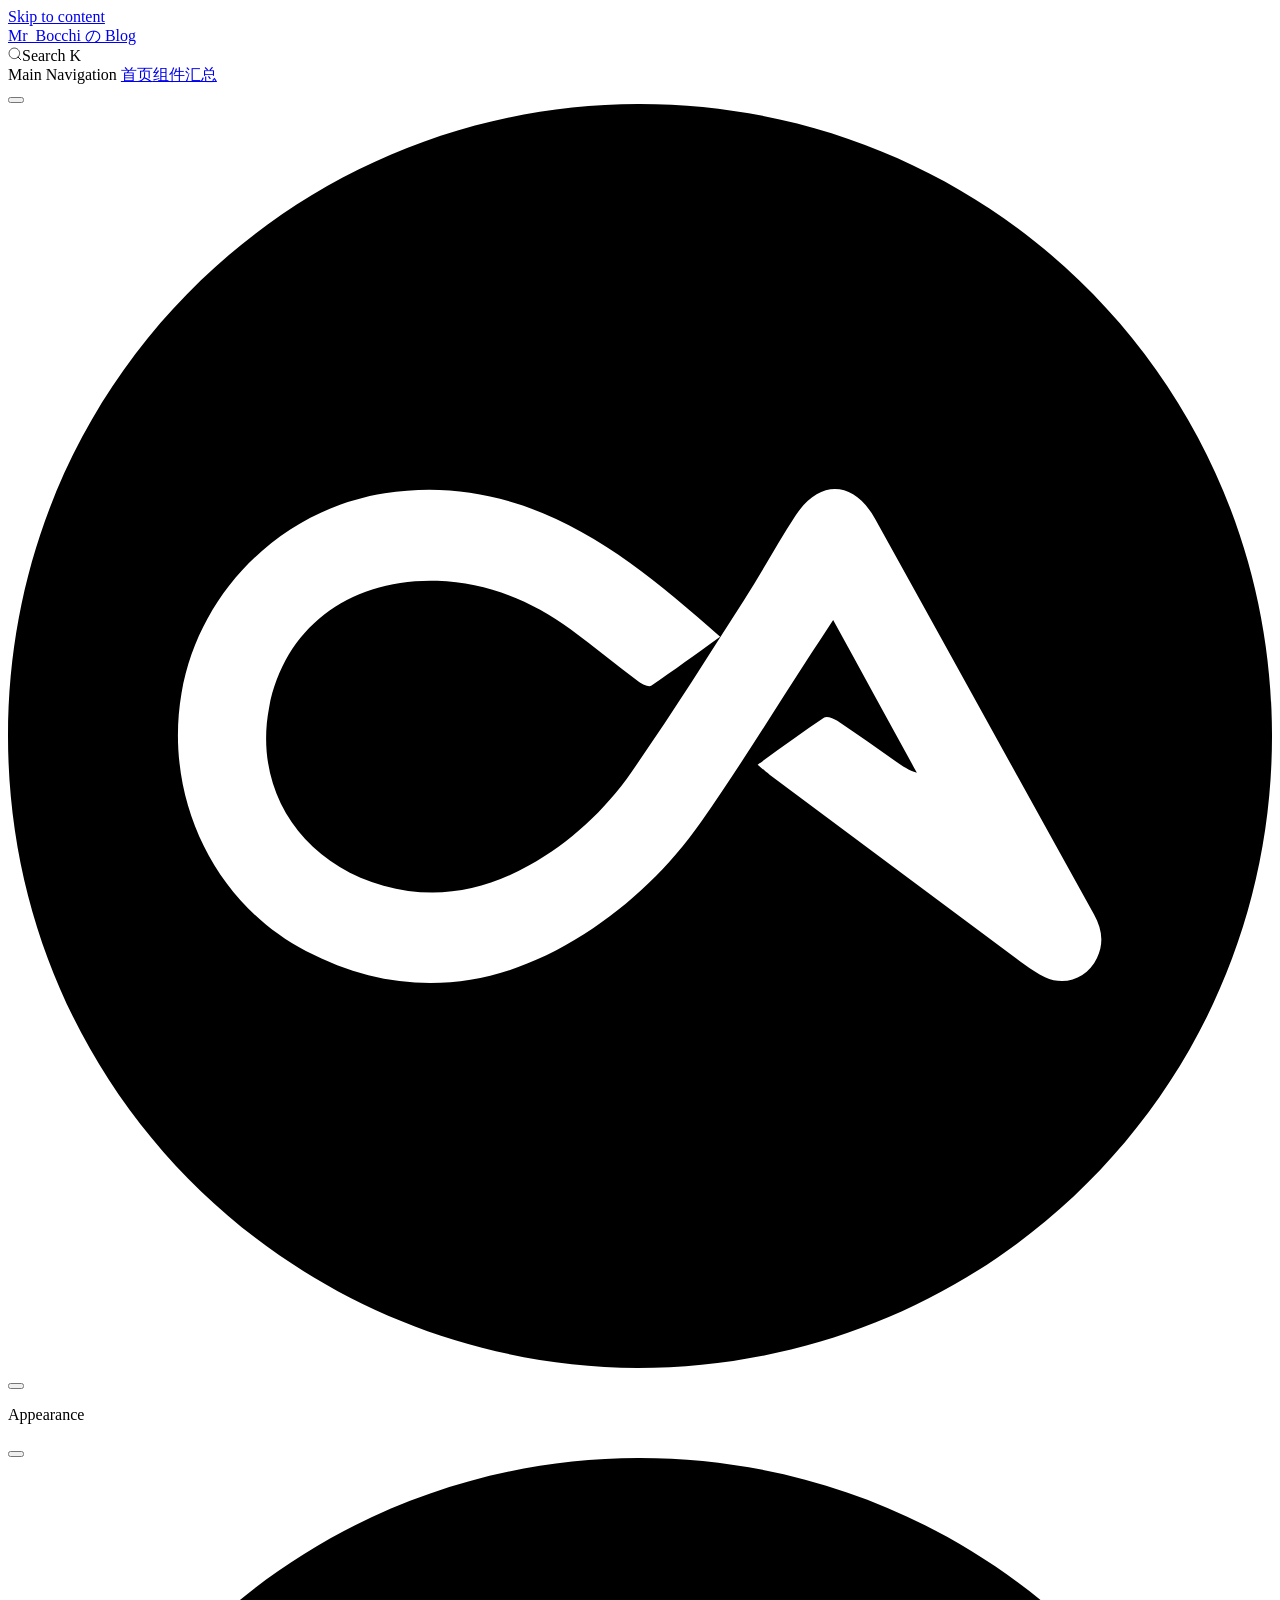
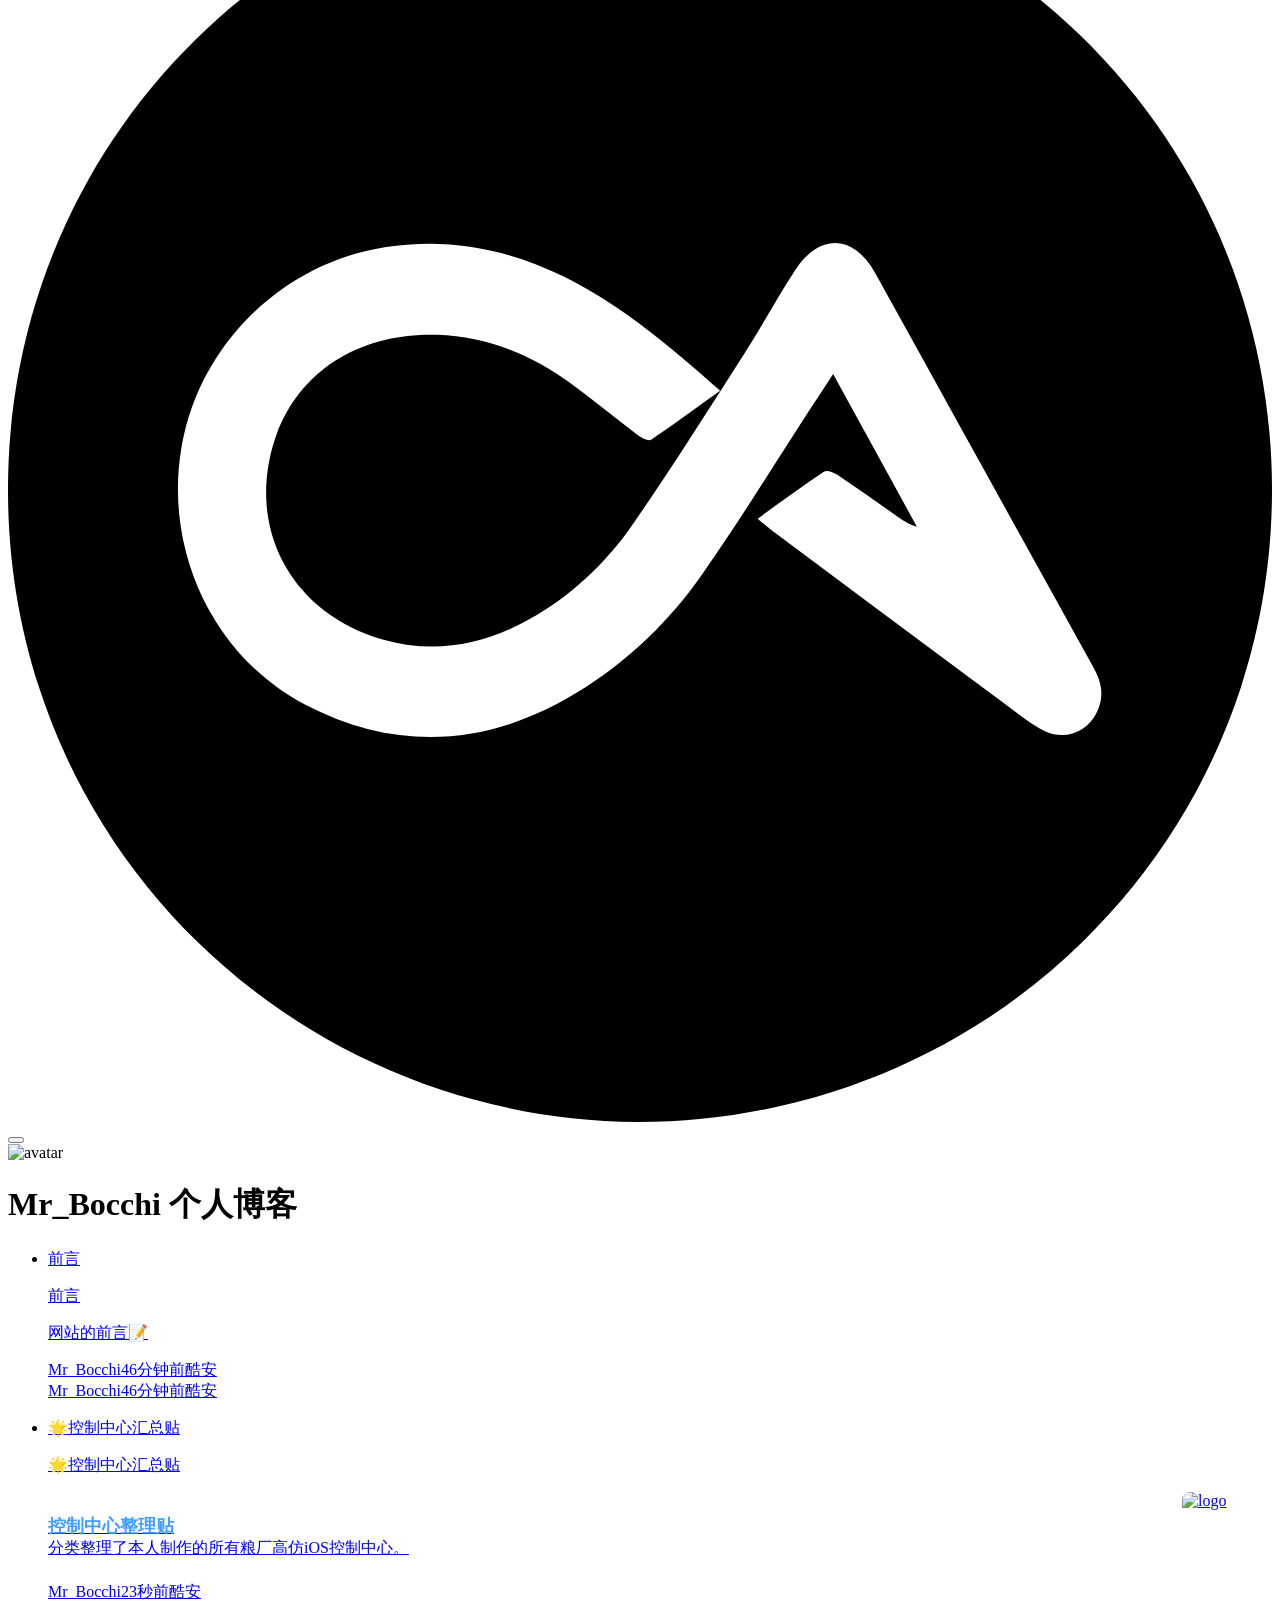
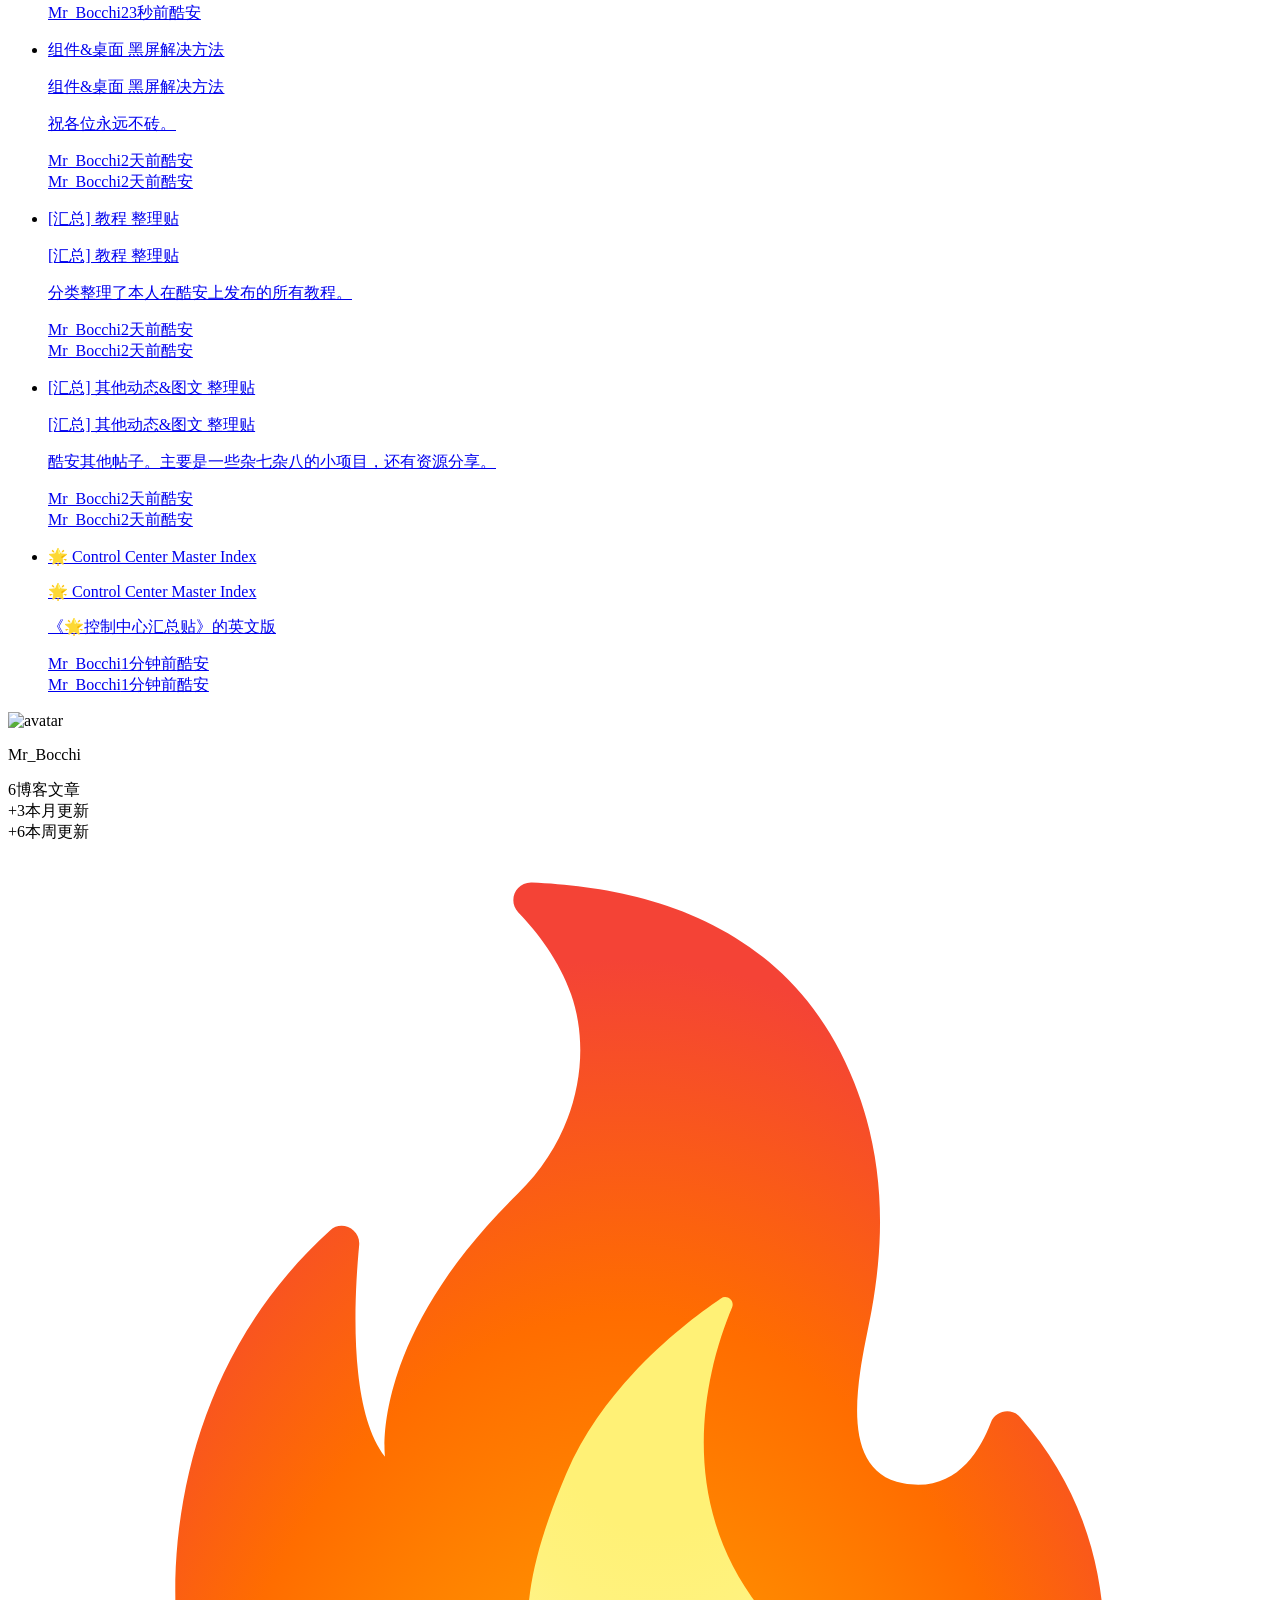
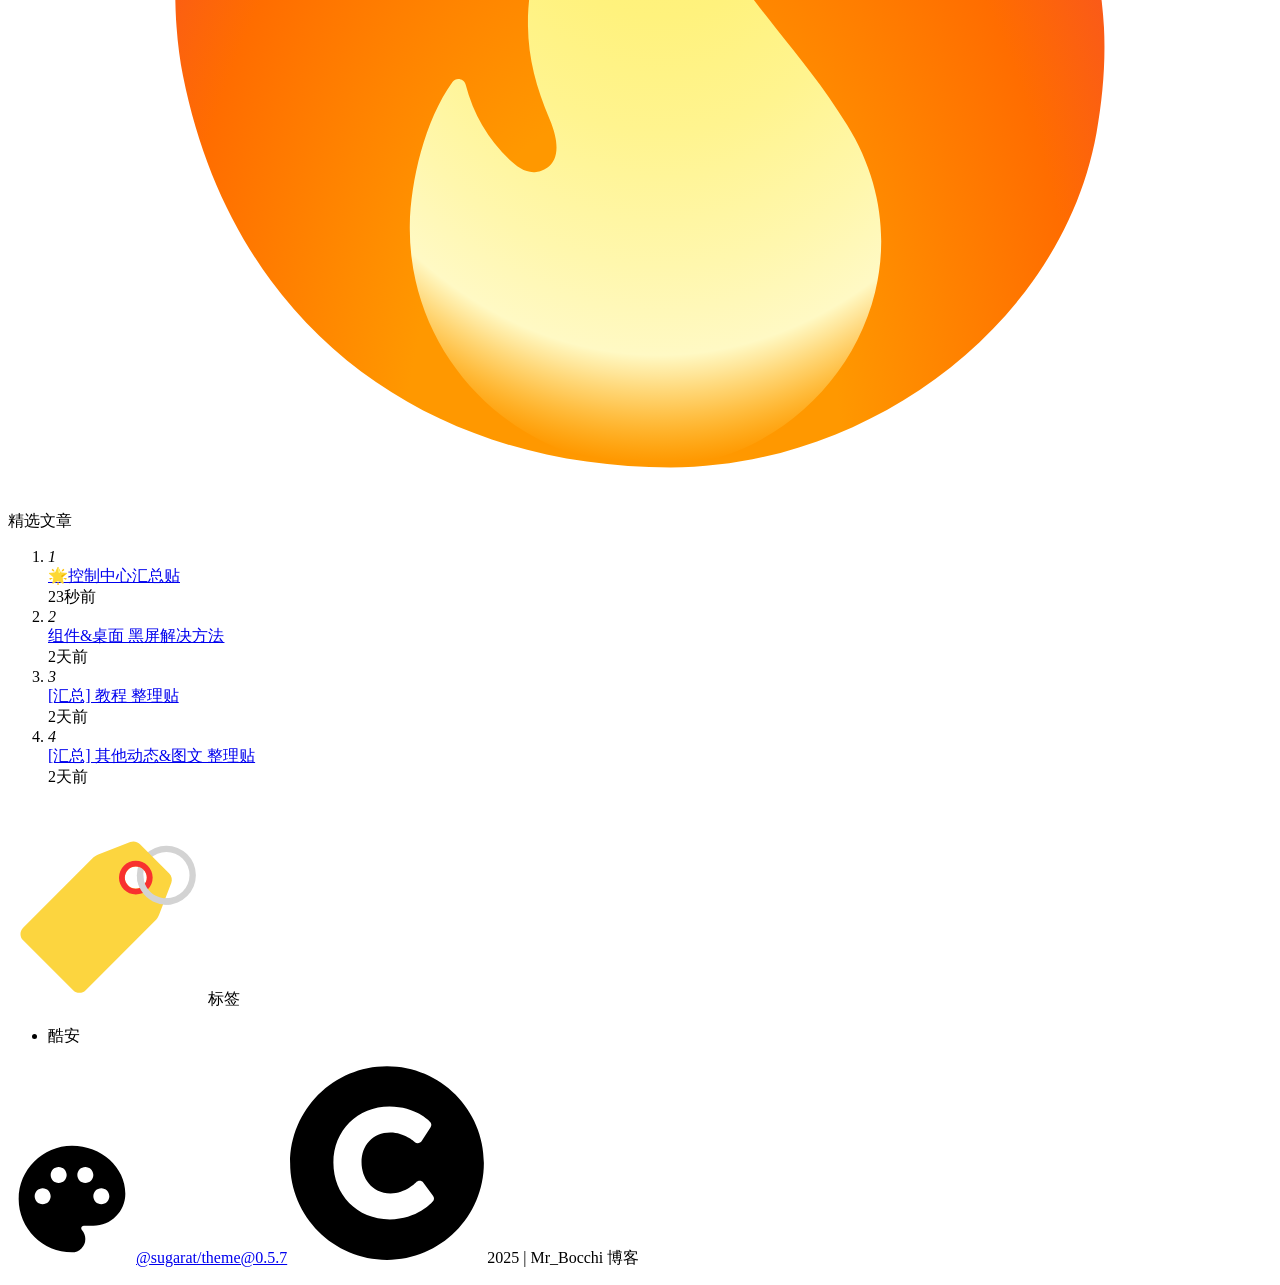
==== commit 88d37ba7: "Update 2026-1-1 post (4)" ====
--- a/index.html
+++ b/index.html
@@ -6,7 +6,7 @@
     <title>Mr_Bocchi の Blog</title>
     <meta name="description" content="Mr_Bocchi の Blog。来自粥里有勺糖的博客主题，基于 vitepress 实现">
     <meta name="generator" content="VitePress v2.0.0-alpha.12">
-    <link rel="preload stylesheet" href="/Blog/assets/style.C-G9Mbeb.css" as="style">
+    <link rel="preload stylesheet" href="/Blog/assets/style.CsyrjYfV.css" as="style">
     <link rel="preload stylesheet" href="/Blog/vp-icons.css" as="style">
     
     <script type="module" src="/Blog/assets/app.BOJnaqnx.js"></script>
@@ -21,7 +21,7 @@
     <script>import("/Blog/pagefind/pagefind.js").then(i=>{window.__pagefind__=i,i.init()}).catch(()=>{});</script>
   </head>
   <body>
-    <div id="app"><div class="Layout blog-theme-layout" data-v-44362500 data-v-0ded6232><!--[--><!--[--><!--]--><!----><!--]--><!--[--><span tabindex="-1" data-v-a7c3b2bb></span><a href="#VPContent" class="VPSkipLink visually-hidden" data-v-a7c3b2bb>Skip to content</a><!--]--><!----><header class="VPNav" data-v-0ded6232 data-v-2848a4c7><div class="VPNavBar" data-v-2848a4c7 data-v-f54c4ba1><div class="wrapper" data-v-f54c4ba1><div class="container" data-v-f54c4ba1><div class="title" data-v-f54c4ba1><div class="VPNavBarTitle" data-v-f54c4ba1 data-v-2b7ebd41><a class="title" href="/Blog/" data-v-2b7ebd41><!--[--><!--]--><!--[--><img class="VPImage logo" src="/Blog/logo.png" alt data-v-d3d23e49><!--]--><span data-v-2b7ebd41>Mr_Bocchi の Blog</span><!--[--><!--]--></a></div></div><div class="content" data-v-f54c4ba1><div class="content-body" data-v-f54c4ba1><!--[--><!--]--><div class="blog-search search" data-pagefind-ignore="all" data-v-f54c4ba1 data-v-eeef6765><div class="nav-search-btn-wait" data-v-eeef6765><span data-v-eeef6765><svg width="14" height="14" viewBox="0 0 20 20" data-v-eeef6765><path d="M14.386 14.386l4.0877 4.0877-4.0877-4.0877c-2.9418 2.9419-7.7115 2.9419-10.6533 0-2.9419-2.9418-2.9419-7.7115 0-10.6533 2.9418-2.9419 7.7115-2.9419 10.6533 0 2.9419 2.9418 2.9419 7.7115 0 10.6533z" stroke="currentColor" fill="none" fill-rule="evenodd" stroke-linecap="round" stroke-linejoin="round" data-v-eeef6765></path></svg></span><span class="search-tip" data-v-eeef6765>Search</span><span class="metaKey" data-v-eeef6765> K </span></div><!----></div><nav aria-labelledby="main-nav-aria-label" class="VPNavBarMenu menu" data-v-f54c4ba1 data-v-41fc968a><span id="main-nav-aria-label" class="visually-hidden" data-v-41fc968a> Main Navigation </span><!--[--><!--[--><a class="VPLink link VPNavBarMenuLink active" href="/Blog/" tabindex="0" data-v-41fc968a data-v-82995b11><!--[--><span data-v-82995b11>首页</span><!--]--></a><!--]--><!--[--><a class="VPLink link VPNavBarMenuLink" href="/Blog/coolapk/plugin" tabindex="0" data-v-41fc968a data-v-82995b11><!--[--><span data-v-82995b11>组件汇总</span><!--]--></a><!--]--><!--]--></nav><!----><div class="VPNavBarAppearance appearance" data-v-f54c4ba1 data-v-1f9da436><button class="VPSwitch VPSwitchAppearance" type="button" role="switch" title aria-checked="false" data-v-1f9da436 data-v-a17bec59 data-v-d03f1ba2><span class="check" data-v-d03f1ba2><span class="icon" data-v-d03f1ba2><!--[--><span class="vpi-sun sun" data-v-a17bec59></span><span class="vpi-moon moon" data-v-a17bec59></span><!--]--></span></span></button></div><div class="VPSocialLinks VPNavBarSocialLinks social-links" data-v-f54c4ba1 data-v-5c298e2c data-v-dd18e3ec><!--[--><a class="VPSocialLink no-icon" href="https://github.com/MrBocchi" aria-label="github" target="_blank" rel="me noopener" data-v-dd18e3ec data-v-d2ae0cd6><span class="vpi-social-github"></span></a><a class="VPSocialLink no-icon" href="https://www.coolapk.com/u/22430622" aria-label target="_blank" rel="me noopener" data-v-dd18e3ec data-v-d2ae0cd6><svg viewBox="0 0 512 512"><path d="M255.004,512C114.435,510.869,0.034,398.736,0,256.057C-0.035,111.421,116.817-0.18,255.908,0C398.658,0.186,512.257,114.437,512,256.424C511.742,398.681,397.52,511.786,255.004,512z M288.46,215.818c-25.115-22.258-49.326-42.581-79.937-53.153c-18.146-6.267-36.939-8.029-55.915-5.019c-41.805,6.632-75.223,39.718-82.328,81.034c-7.196,41.842,12.865,84.965,50.388,104.391c38.513,19.939,76.567,16.34,112.757-6.829c18.72-11.985,34.637-27.409,47.352-45.515c15.028-21.399,28.711-43.74,42.983-65.669c3.332-5.119,6.685-10.224,10.481-16.025c11.598,21.151,22.758,41.503,33.918,61.855c-3.327-0.938-5.701-2.572-8.063-4.223c-8.046-5.623-16.034-11.333-24.181-16.807c-1.465-0.985-4.252-2.015-5.284-1.322c-8.97,6.021-17.679,12.429-26.972,19.086c2.114,1.764,3.427,2.968,4.846,4.026c34.397,25.664,68.795,51.328,103.235,76.937c2.612,1.943,5.397,3.761,8.335,5.138c8.168,3.825,17.14,0.403,21.034-7.778c2.908-6.111,2.025-11.866-1.191-17.665c-29.612-53.393-59.145-106.831-88.712-160.25c-8.584-15.51-22.512-16.185-32.244-1.23c-7.232,11.114-13.555,22.815-20.717,33.978c-15.005,23.391-29.766,46.968-45.655,69.754c-10.875,15.597-24.828,28.519-41.633,37.939c-18.536,10.39-38.121,13.979-58.853,8.168c-33.559-9.405-52.758-39.003-46.315-72.328c6.317-32.673,33.13-52.272,68.05-51.18c20.007,0.627,37.962,7.894,54.036,19.605c9.401,6.849,18.357,14.305,27.635,21.329c1.36,1.029,4.082,2.187,5.009,1.562C269.653,229.461,278.538,222.935,288.46,215.818z"/></svg></a><!--]--></div><div class="VPFlyout VPNavBarExtra extra" data-v-f54c4ba1 data-v-ee517f81 data-v-08e93ff2><button type="button" class="button" aria-haspopup="true" aria-expanded="false" aria-label="extra navigation" data-v-08e93ff2><span class="vpi-more-horizontal icon" data-v-08e93ff2></span></button><div class="menu" data-v-08e93ff2><div class="VPMenu" data-v-08e93ff2 data-v-27c0ee25><!----><!--[--><!--[--><!----><div class="group" data-v-ee517f81><div class="item appearance" data-v-ee517f81><p class="label" data-v-ee517f81>Appearance</p><div class="appearance-action" data-v-ee517f81><button class="VPSwitch VPSwitchAppearance" type="button" role="switch" title aria-checked="false" data-v-ee517f81 data-v-a17bec59 data-v-d03f1ba2><span class="check" data-v-d03f1ba2><span class="icon" data-v-d03f1ba2><!--[--><span class="vpi-sun sun" data-v-a17bec59></span><span class="vpi-moon moon" data-v-a17bec59></span><!--]--></span></span></button></div></div></div><div class="group" data-v-ee517f81><div class="item social-links" data-v-ee517f81><div class="VPSocialLinks social-links-list" data-v-ee517f81 data-v-dd18e3ec><!--[--><a class="VPSocialLink no-icon" href="https://github.com/MrBocchi" aria-label="github" target="_blank" rel="me noopener" data-v-dd18e3ec data-v-d2ae0cd6><span class="vpi-social-github"></span></a><a class="VPSocialLink no-icon" href="https://www.coolapk.com/u/22430622" aria-label target="_blank" rel="me noopener" data-v-dd18e3ec data-v-d2ae0cd6><svg viewBox="0 0 512 512"><path d="M255.004,512C114.435,510.869,0.034,398.736,0,256.057C-0.035,111.421,116.817-0.18,255.908,0C398.658,0.186,512.257,114.437,512,256.424C511.742,398.681,397.52,511.786,255.004,512z M288.46,215.818c-25.115-22.258-49.326-42.581-79.937-53.153c-18.146-6.267-36.939-8.029-55.915-5.019c-41.805,6.632-75.223,39.718-82.328,81.034c-7.196,41.842,12.865,84.965,50.388,104.391c38.513,19.939,76.567,16.34,112.757-6.829c18.72-11.985,34.637-27.409,47.352-45.515c15.028-21.399,28.711-43.74,42.983-65.669c3.332-5.119,6.685-10.224,10.481-16.025c11.598,21.151,22.758,41.503,33.918,61.855c-3.327-0.938-5.701-2.572-8.063-4.223c-8.046-5.623-16.034-11.333-24.181-16.807c-1.465-0.985-4.252-2.015-5.284-1.322c-8.97,6.021-17.679,12.429-26.972,19.086c2.114,1.764,3.427,2.968,4.846,4.026c34.397,25.664,68.795,51.328,103.235,76.937c2.612,1.943,5.397,3.761,8.335,5.138c8.168,3.825,17.14,0.403,21.034-7.778c2.908-6.111,2.025-11.866-1.191-17.665c-29.612-53.393-59.145-106.831-88.712-160.25c-8.584-15.51-22.512-16.185-32.244-1.23c-7.232,11.114-13.555,22.815-20.717,33.978c-15.005,23.391-29.766,46.968-45.655,69.754c-10.875,15.597-24.828,28.519-41.633,37.939c-18.536,10.39-38.121,13.979-58.853,8.168c-33.559-9.405-52.758-39.003-46.315-72.328c6.317-32.673,33.13-52.272,68.05-51.18c20.007,0.627,37.962,7.894,54.036,19.605c9.401,6.849,18.357,14.305,27.635,21.329c1.36,1.029,4.082,2.187,5.009,1.562C269.653,229.461,278.538,222.935,288.46,215.818z"/></svg></a><!--]--></div></div></div><!--]--><!--]--></div></div></div><!--[--><!--]--><button type="button" class="VPNavBarHamburger hamburger" aria-label="mobile navigation" aria-expanded="false" aria-controls="VPNavScreen" data-v-f54c4ba1 data-v-95b04774><span class="container" data-v-95b04774><span class="top" data-v-95b04774></span><span class="middle" data-v-95b04774></span><span class="bottom" data-v-95b04774></span></span></button></div></div></div></div><div class="divider" data-v-f54c4ba1><div class="divider-line" data-v-f54c4ba1></div></div></div><!----></header><!----><!----><div class="VPContent is-home" id="VPContent" data-v-0ded6232 data-v-c46cbd63><div class="VPHome" data-v-c46cbd63 data-v-c5d2496a><!--[--><!--[--><!--[--><!--[--><!--]--><div class="home" data-v-44362500><div style="" class="blog-home-header-avatar" data-v-44362500 data-v-6882c5e7><img src="/Blog/logo.png" alt="avatar" data-v-6882c5e7></div><div class="header-banner" data-v-44362500><div data-v-44362500 data-v-ddc083fe><h1 data-v-ddc083fe><span class="name" data-v-ddc083fe>Mr_Bocchi 个人博客</span><span style="display:none;" class="motto" data-v-ddc083fe></span></h1><div class="inspiring-wrapper" data-v-ddc083fe><h2 style="display:none;" data-v-ddc083fe></h2></div></div></div><div class="content-wrapper" data-v-44362500><div class="blog-list-wrapper" data-v-44362500><!--[--><ul data-pagefind-ignore="all" data-v-c1c3c319><!--[--><li data-v-c1c3c319><a class="blog-item" href="/Blog/coolapk/index" data-v-c1c3c319 data-v-87a79f24><i style="" class="pin" data-v-87a79f24></i><p class="title mobile-visible" data-v-87a79f24>前言</p><div class="info-container" data-v-87a79f24><div class="info-part" data-v-87a79f24><p class="title pc-visible" data-v-87a79f24><span data-v-87a79f24>前言</span></p><p style="" class="description" data-v-87a79f24>网站的前言📝</p><!----><div class="badge-list pc-visible" data-v-87a79f24><span style="" class="split" data-v-87a79f24>Mr_Bocchi</span><span class="split" data-v-87a79f24>41分钟前</span><span class="split" data-v-87a79f24>酷安</span></div></div><div style="display:none;background-image:url();" class="cover-img" data-v-87a79f24></div></div><div class="badge-list mobile-visible" data-v-87a79f24><span style="" class="split" data-v-87a79f24>Mr_Bocchi</span><span class="split" data-v-87a79f24>41分钟前</span><span class="split" data-v-87a79f24>酷安</span></div></a></li><li data-v-c1c3c319><a class="blog-item" href="/Blog/coolapk/plugin" data-v-c1c3c319 data-v-87a79f24><i style="" class="pin" data-v-87a79f24></i><p class="title mobile-visible" data-v-87a79f24>🌟控制中心汇总贴</p><div class="info-container" data-v-87a79f24><div class="info-part" data-v-87a79f24><p class="title pc-visible" data-v-87a79f24><span data-v-87a79f24>🌟控制中心汇总贴</span></p><p style="display:none;" class="description" data-v-87a79f24>分类整理了本人制作的所有粮厂高仿iOS控制中心。</p><div class="description-html" data-v-87a79f24> <span class="description" style="display:flex;align-items:center;justify-content:space-between;gap:1rem;"> <span style="flex:1;"> <b style="font-size:1.1rem;color:#409EFF;">控制中心整理贴</b><br> 分类整理了本人制作的所有粮厂高仿iOS控制中心。 </span> <img src="/Blog/coolapk-img/controlcenter.png" alt="logo" style="width:90px;height:90px;border-radius:8px;"> </span> </div><div class="badge-list pc-visible" data-v-87a79f24><span style="" class="split" data-v-87a79f24>Mr_Bocchi</span><span class="split" data-v-87a79f24>5分钟前</span><span class="split" data-v-87a79f24>酷安</span></div></div><div style="display:none;background-image:url();" class="cover-img" data-v-87a79f24></div></div><div class="badge-list mobile-visible" data-v-87a79f24><span style="" class="split" data-v-87a79f24>Mr_Bocchi</span><span class="split" data-v-87a79f24>5分钟前</span><span class="split" data-v-87a79f24>酷安</span></div></a></li><li data-v-c1c3c319><a class="blog-item" href="/Blog/coolapk/recover" data-v-c1c3c319 data-v-87a79f24><i style="" class="pin" data-v-87a79f24></i><p class="title mobile-visible" data-v-87a79f24>组件&amp;桌面 黑屏解决方法</p><div class="info-container" data-v-87a79f24><div class="info-part" data-v-87a79f24><p class="title pc-visible" data-v-87a79f24><span data-v-87a79f24>组件&amp;桌面 黑屏解决方法</span></p><p style="" class="description" data-v-87a79f24>祝各位永远不砖。</p><!----><div class="badge-list pc-visible" data-v-87a79f24><span style="" class="split" data-v-87a79f24>Mr_Bocchi</span><span class="split" data-v-87a79f24>2天前</span><span class="split" data-v-87a79f24>酷安</span></div></div><div style="display:none;background-image:url();" class="cover-img" data-v-87a79f24></div></div><div class="badge-list mobile-visible" data-v-87a79f24><span style="" class="split" data-v-87a79f24>Mr_Bocchi</span><span class="split" data-v-87a79f24>2天前</span><span class="split" data-v-87a79f24>酷安</span></div></a></li><li data-v-c1c3c319><a class="blog-item" href="/Blog/coolapk/tutorial" data-v-c1c3c319 data-v-87a79f24><i style="" class="pin" data-v-87a79f24></i><p class="title mobile-visible" data-v-87a79f24>[汇总] 教程 整理贴</p><div class="info-container" data-v-87a79f24><div class="info-part" data-v-87a79f24><p class="title pc-visible" data-v-87a79f24><span data-v-87a79f24>[汇总] 教程 整理贴</span></p><p style="" class="description" data-v-87a79f24>分类整理了本人在酷安上发布的所有教程。</p><!----><div class="badge-list pc-visible" data-v-87a79f24><span style="" class="split" data-v-87a79f24>Mr_Bocchi</span><span class="split" data-v-87a79f24>2天前</span><span class="split" data-v-87a79f24>酷安</span></div></div><div style="display:none;background-image:url();" class="cover-img" data-v-87a79f24></div></div><div class="badge-list mobile-visible" data-v-87a79f24><span style="" class="split" data-v-87a79f24>Mr_Bocchi</span><span class="split" data-v-87a79f24>2天前</span><span class="split" data-v-87a79f24>酷安</span></div></a></li><li data-v-c1c3c319><a class="blog-item" href="/Blog/coolapk/others" data-v-c1c3c319 data-v-87a79f24><i style="" class="pin" data-v-87a79f24></i><p class="title mobile-visible" data-v-87a79f24>[汇总] 其他动态&amp;图文 整理贴</p><div class="info-container" data-v-87a79f24><div class="info-part" data-v-87a79f24><p class="title pc-visible" data-v-87a79f24><span data-v-87a79f24>[汇总] 其他动态&amp;图文 整理贴</span></p><p style="" class="description" data-v-87a79f24>酷安其他帖子。主要是一些杂七杂八的小项目，还有资源分享。</p><!----><div class="badge-list pc-visible" data-v-87a79f24><span style="" class="split" data-v-87a79f24>Mr_Bocchi</span><span class="split" data-v-87a79f24>2天前</span><span class="split" data-v-87a79f24>酷安</span></div></div><div style="display:none;background-image:url();" class="cover-img" data-v-87a79f24></div></div><div class="badge-list mobile-visible" data-v-87a79f24><span style="" class="split" data-v-87a79f24>Mr_Bocchi</span><span class="split" data-v-87a79f24>2天前</span><span class="split" data-v-87a79f24>酷安</span></div></a></li><li data-v-c1c3c319><a class="blog-item" href="/Blog/coolapk/plugin-en" data-v-c1c3c319 data-v-87a79f24><i style="display:none;" class="pin" data-v-87a79f24></i><p class="title mobile-visible" data-v-87a79f24>🌟 Control Center Master Index</p><div class="info-container" data-v-87a79f24><div class="info-part" data-v-87a79f24><p class="title pc-visible" data-v-87a79f24><span data-v-87a79f24>🌟 Control Center Master Index</span></p><p style="" class="description" data-v-87a79f24>《🌟控制中心汇总贴》的英文版</p><!----><div class="badge-list pc-visible" data-v-87a79f24><span style="" class="split" data-v-87a79f24>Mr_Bocchi</span><span class="split" data-v-87a79f24>1分钟前</span><span class="split" data-v-87a79f24>酷安</span></div></div><div style="display:none;background-image:url();" class="cover-img" data-v-87a79f24></div></div><div class="badge-list mobile-visible" data-v-87a79f24><span style="" class="split" data-v-87a79f24>Mr_Bocchi</span><span class="split" data-v-87a79f24>1分钟前</span><span class="split" data-v-87a79f24>酷安</span></div></a></li><!--]--></ul><!----><!--]--></div><div class="blog-info-wrapper" data-v-44362500><div class="blog-info" data-pagefind-ignore="all" data-v-44362500 data-v-32f1a0a8><!--[--><!----><div class="card" data-v-72a0f21d><div class="blog-author" data-v-72a0f21d data-v-3f4df274><img src="/Blog/logo.png" alt="avatar" data-v-3f4df274><p data-v-3f4df274>Mr_Bocchi</p></div><div class="overview-data" data-v-72a0f21d><div class="overview-item" data-v-72a0f21d><span class="count" data-v-72a0f21d>6</span><span class="label" data-v-72a0f21d>博客文章</span></div><div class="split" data-v-72a0f21d></div><div class="overview-item" data-v-72a0f21d><span class="count" data-v-72a0f21d>+3</span><span class="label" data-v-72a0f21d>本月更新</span></div><div class="split" data-v-72a0f21d></div><div class="overview-item" data-v-72a0f21d><span class="count" data-v-72a0f21d>+6</span><span class="label" data-v-72a0f21d>本周更新</span></div></div></div><!--]--><div class="card recommend" data-pagefind-ignore="all" data-v-32f1a0a8 data-v-8be6f9ff><div class="card-header" data-v-8be6f9ff><span class="title svg-icon" data-v-8be6f9ff><svg viewBox="0 0 128 128" xmlns="http://www.w3.org/2000/svg">
+    <div id="app"><div class="Layout blog-theme-layout" data-v-44362500 data-v-0ded6232><!--[--><!--[--><!--]--><!----><!--]--><!--[--><span tabindex="-1" data-v-a7c3b2bb></span><a href="#VPContent" class="VPSkipLink visually-hidden" data-v-a7c3b2bb>Skip to content</a><!--]--><!----><header class="VPNav" data-v-0ded6232 data-v-2848a4c7><div class="VPNavBar" data-v-2848a4c7 data-v-f54c4ba1><div class="wrapper" data-v-f54c4ba1><div class="container" data-v-f54c4ba1><div class="title" data-v-f54c4ba1><div class="VPNavBarTitle" data-v-f54c4ba1 data-v-2b7ebd41><a class="title" href="/Blog/" data-v-2b7ebd41><!--[--><!--]--><!--[--><img class="VPImage logo" src="/Blog/logo.png" alt data-v-d3d23e49><!--]--><span data-v-2b7ebd41>Mr_Bocchi の Blog</span><!--[--><!--]--></a></div></div><div class="content" data-v-f54c4ba1><div class="content-body" data-v-f54c4ba1><!--[--><!--]--><div class="blog-search search" data-pagefind-ignore="all" data-v-f54c4ba1 data-v-eeef6765><div class="nav-search-btn-wait" data-v-eeef6765><span data-v-eeef6765><svg width="14" height="14" viewBox="0 0 20 20" data-v-eeef6765><path d="M14.386 14.386l4.0877 4.0877-4.0877-4.0877c-2.9418 2.9419-7.7115 2.9419-10.6533 0-2.9419-2.9418-2.9419-7.7115 0-10.6533 2.9418-2.9419 7.7115-2.9419 10.6533 0 2.9419 2.9418 2.9419 7.7115 0 10.6533z" stroke="currentColor" fill="none" fill-rule="evenodd" stroke-linecap="round" stroke-linejoin="round" data-v-eeef6765></path></svg></span><span class="search-tip" data-v-eeef6765>Search</span><span class="metaKey" data-v-eeef6765> K </span></div><!----></div><nav aria-labelledby="main-nav-aria-label" class="VPNavBarMenu menu" data-v-f54c4ba1 data-v-41fc968a><span id="main-nav-aria-label" class="visually-hidden" data-v-41fc968a> Main Navigation </span><!--[--><!--[--><a class="VPLink link VPNavBarMenuLink active" href="/Blog/" tabindex="0" data-v-41fc968a data-v-82995b11><!--[--><span data-v-82995b11>首页</span><!--]--></a><!--]--><!--[--><a class="VPLink link VPNavBarMenuLink" href="/Blog/coolapk/plugin" tabindex="0" data-v-41fc968a data-v-82995b11><!--[--><span data-v-82995b11>组件汇总</span><!--]--></a><!--]--><!--]--></nav><!----><div class="VPNavBarAppearance appearance" data-v-f54c4ba1 data-v-1f9da436><button class="VPSwitch VPSwitchAppearance" type="button" role="switch" title aria-checked="false" data-v-1f9da436 data-v-a17bec59 data-v-d03f1ba2><span class="check" data-v-d03f1ba2><span class="icon" data-v-d03f1ba2><!--[--><span class="vpi-sun sun" data-v-a17bec59></span><span class="vpi-moon moon" data-v-a17bec59></span><!--]--></span></span></button></div><div class="VPSocialLinks VPNavBarSocialLinks social-links" data-v-f54c4ba1 data-v-5c298e2c data-v-dd18e3ec><!--[--><a class="VPSocialLink no-icon" href="https://github.com/MrBocchi" aria-label="github" target="_blank" rel="me noopener" data-v-dd18e3ec data-v-d2ae0cd6><span class="vpi-social-github"></span></a><a class="VPSocialLink no-icon" href="https://www.coolapk.com/u/22430622" aria-label target="_blank" rel="me noopener" data-v-dd18e3ec data-v-d2ae0cd6><svg viewBox="0 0 512 512"><path d="M255.004,512C114.435,510.869,0.034,398.736,0,256.057C-0.035,111.421,116.817-0.18,255.908,0C398.658,0.186,512.257,114.437,512,256.424C511.742,398.681,397.52,511.786,255.004,512z M288.46,215.818c-25.115-22.258-49.326-42.581-79.937-53.153c-18.146-6.267-36.939-8.029-55.915-5.019c-41.805,6.632-75.223,39.718-82.328,81.034c-7.196,41.842,12.865,84.965,50.388,104.391c38.513,19.939,76.567,16.34,112.757-6.829c18.72-11.985,34.637-27.409,47.352-45.515c15.028-21.399,28.711-43.74,42.983-65.669c3.332-5.119,6.685-10.224,10.481-16.025c11.598,21.151,22.758,41.503,33.918,61.855c-3.327-0.938-5.701-2.572-8.063-4.223c-8.046-5.623-16.034-11.333-24.181-16.807c-1.465-0.985-4.252-2.015-5.284-1.322c-8.97,6.021-17.679,12.429-26.972,19.086c2.114,1.764,3.427,2.968,4.846,4.026c34.397,25.664,68.795,51.328,103.235,76.937c2.612,1.943,5.397,3.761,8.335,5.138c8.168,3.825,17.14,0.403,21.034-7.778c2.908-6.111,2.025-11.866-1.191-17.665c-29.612-53.393-59.145-106.831-88.712-160.25c-8.584-15.51-22.512-16.185-32.244-1.23c-7.232,11.114-13.555,22.815-20.717,33.978c-15.005,23.391-29.766,46.968-45.655,69.754c-10.875,15.597-24.828,28.519-41.633,37.939c-18.536,10.39-38.121,13.979-58.853,8.168c-33.559-9.405-52.758-39.003-46.315-72.328c6.317-32.673,33.13-52.272,68.05-51.18c20.007,0.627,37.962,7.894,54.036,19.605c9.401,6.849,18.357,14.305,27.635,21.329c1.36,1.029,4.082,2.187,5.009,1.562C269.653,229.461,278.538,222.935,288.46,215.818z"/></svg></a><!--]--></div><div class="VPFlyout VPNavBarExtra extra" data-v-f54c4ba1 data-v-ee517f81 data-v-08e93ff2><button type="button" class="button" aria-haspopup="true" aria-expanded="false" aria-label="extra navigation" data-v-08e93ff2><span class="vpi-more-horizontal icon" data-v-08e93ff2></span></button><div class="menu" data-v-08e93ff2><div class="VPMenu" data-v-08e93ff2 data-v-27c0ee25><!----><!--[--><!--[--><!----><div class="group" data-v-ee517f81><div class="item appearance" data-v-ee517f81><p class="label" data-v-ee517f81>Appearance</p><div class="appearance-action" data-v-ee517f81><button class="VPSwitch VPSwitchAppearance" type="button" role="switch" title aria-checked="false" data-v-ee517f81 data-v-a17bec59 data-v-d03f1ba2><span class="check" data-v-d03f1ba2><span class="icon" data-v-d03f1ba2><!--[--><span class="vpi-sun sun" data-v-a17bec59></span><span class="vpi-moon moon" data-v-a17bec59></span><!--]--></span></span></button></div></div></div><div class="group" data-v-ee517f81><div class="item social-links" data-v-ee517f81><div class="VPSocialLinks social-links-list" data-v-ee517f81 data-v-dd18e3ec><!--[--><a class="VPSocialLink no-icon" href="https://github.com/MrBocchi" aria-label="github" target="_blank" rel="me noopener" data-v-dd18e3ec data-v-d2ae0cd6><span class="vpi-social-github"></span></a><a class="VPSocialLink no-icon" href="https://www.coolapk.com/u/22430622" aria-label target="_blank" rel="me noopener" data-v-dd18e3ec data-v-d2ae0cd6><svg viewBox="0 0 512 512"><path d="M255.004,512C114.435,510.869,0.034,398.736,0,256.057C-0.035,111.421,116.817-0.18,255.908,0C398.658,0.186,512.257,114.437,512,256.424C511.742,398.681,397.52,511.786,255.004,512z M288.46,215.818c-25.115-22.258-49.326-42.581-79.937-53.153c-18.146-6.267-36.939-8.029-55.915-5.019c-41.805,6.632-75.223,39.718-82.328,81.034c-7.196,41.842,12.865,84.965,50.388,104.391c38.513,19.939,76.567,16.34,112.757-6.829c18.72-11.985,34.637-27.409,47.352-45.515c15.028-21.399,28.711-43.74,42.983-65.669c3.332-5.119,6.685-10.224,10.481-16.025c11.598,21.151,22.758,41.503,33.918,61.855c-3.327-0.938-5.701-2.572-8.063-4.223c-8.046-5.623-16.034-11.333-24.181-16.807c-1.465-0.985-4.252-2.015-5.284-1.322c-8.97,6.021-17.679,12.429-26.972,19.086c2.114,1.764,3.427,2.968,4.846,4.026c34.397,25.664,68.795,51.328,103.235,76.937c2.612,1.943,5.397,3.761,8.335,5.138c8.168,3.825,17.14,0.403,21.034-7.778c2.908-6.111,2.025-11.866-1.191-17.665c-29.612-53.393-59.145-106.831-88.712-160.25c-8.584-15.51-22.512-16.185-32.244-1.23c-7.232,11.114-13.555,22.815-20.717,33.978c-15.005,23.391-29.766,46.968-45.655,69.754c-10.875,15.597-24.828,28.519-41.633,37.939c-18.536,10.39-38.121,13.979-58.853,8.168c-33.559-9.405-52.758-39.003-46.315-72.328c6.317-32.673,33.13-52.272,68.05-51.18c20.007,0.627,37.962,7.894,54.036,19.605c9.401,6.849,18.357,14.305,27.635,21.329c1.36,1.029,4.082,2.187,5.009,1.562C269.653,229.461,278.538,222.935,288.46,215.818z"/></svg></a><!--]--></div></div></div><!--]--><!--]--></div></div></div><!--[--><!--]--><button type="button" class="VPNavBarHamburger hamburger" aria-label="mobile navigation" aria-expanded="false" aria-controls="VPNavScreen" data-v-f54c4ba1 data-v-95b04774><span class="container" data-v-95b04774><span class="top" data-v-95b04774></span><span class="middle" data-v-95b04774></span><span class="bottom" data-v-95b04774></span></span></button></div></div></div></div><div class="divider" data-v-f54c4ba1><div class="divider-line" data-v-f54c4ba1></div></div></div><!----></header><!----><!----><div class="VPContent is-home" id="VPContent" data-v-0ded6232 data-v-c46cbd63><div class="VPHome" data-v-c46cbd63 data-v-c5d2496a><!--[--><!--[--><!--[--><!--[--><!--]--><div class="home" data-v-44362500><div style="" class="blog-home-header-avatar" data-v-44362500 data-v-6882c5e7><img src="/Blog/logo.png" alt="avatar" data-v-6882c5e7></div><div class="header-banner" data-v-44362500><div data-v-44362500 data-v-ddc083fe><h1 data-v-ddc083fe><span class="name" data-v-ddc083fe>Mr_Bocchi 个人博客</span><span style="display:none;" class="motto" data-v-ddc083fe></span></h1><div class="inspiring-wrapper" data-v-ddc083fe><h2 style="display:none;" data-v-ddc083fe></h2></div></div></div><div class="content-wrapper" data-v-44362500><div class="blog-list-wrapper" data-v-44362500><!--[--><ul data-pagefind-ignore="all" data-v-c1c3c319><!--[--><li data-v-c1c3c319><a class="blog-item" href="/Blog/coolapk/index" data-v-c1c3c319 data-v-87a79f24><i style="" class="pin" data-v-87a79f24></i><p class="title mobile-visible" data-v-87a79f24>前言</p><div class="info-container" data-v-87a79f24><div class="info-part" data-v-87a79f24><p class="title pc-visible" data-v-87a79f24><span data-v-87a79f24>前言</span></p><p style="" class="description" data-v-87a79f24>网站的前言📝</p><!----><div class="badge-list pc-visible" data-v-87a79f24><span style="" class="split" data-v-87a79f24>Mr_Bocchi</span><span class="split" data-v-87a79f24>46分钟前</span><span class="split" data-v-87a79f24>酷安</span></div></div><div style="display:none;background-image:url();" class="cover-img" data-v-87a79f24></div></div><div class="badge-list mobile-visible" data-v-87a79f24><span style="" class="split" data-v-87a79f24>Mr_Bocchi</span><span class="split" data-v-87a79f24>46分钟前</span><span class="split" data-v-87a79f24>酷安</span></div></a></li><li data-v-c1c3c319><a class="blog-item" href="/Blog/coolapk/plugin" data-v-c1c3c319 data-v-87a79f24><i style="" class="pin" data-v-87a79f24></i><p class="title mobile-visible" data-v-87a79f24>🌟控制中心汇总贴</p><div class="info-container" data-v-87a79f24><div class="info-part" data-v-87a79f24><p class="title pc-visible" data-v-87a79f24><span data-v-87a79f24>🌟控制中心汇总贴</span></p><p style="display:none;" class="description" data-v-87a79f24>分类整理了本人制作的所有粮厂高仿iOS控制中心。</p><div class="description-html" data-v-87a79f24> <span class="description" style="display:flex;align-items:center;justify-content:space-between;gap:1rem;"> <span style="flex:1;"> <b style="font-size:1.1rem;color:#409EFF;">控制中心整理贴</b><br> 分类整理了本人制作的所有粮厂高仿iOS控制中心。 </span> <img src="/Blog/coolapk-img/controlcenter.png" alt="logo" style="width:90px;height:90px;border-radius:8px;"> </span> </div><div class="badge-list pc-visible" data-v-87a79f24><span style="" class="split" data-v-87a79f24>Mr_Bocchi</span><span class="split" data-v-87a79f24>23秒前</span><span class="split" data-v-87a79f24>酷安</span></div></div><div style="display:none;background-image:url();" class="cover-img" data-v-87a79f24></div></div><div class="badge-list mobile-visible" data-v-87a79f24><span style="" class="split" data-v-87a79f24>Mr_Bocchi</span><span class="split" data-v-87a79f24>23秒前</span><span class="split" data-v-87a79f24>酷安</span></div></a></li><li data-v-c1c3c319><a class="blog-item" href="/Blog/coolapk/recover" data-v-c1c3c319 data-v-87a79f24><i style="" class="pin" data-v-87a79f24></i><p class="title mobile-visible" data-v-87a79f24>组件&amp;桌面 黑屏解决方法</p><div class="info-container" data-v-87a79f24><div class="info-part" data-v-87a79f24><p class="title pc-visible" data-v-87a79f24><span data-v-87a79f24>组件&amp;桌面 黑屏解决方法</span></p><p style="" class="description" data-v-87a79f24>祝各位永远不砖。</p><!----><div class="badge-list pc-visible" data-v-87a79f24><span style="" class="split" data-v-87a79f24>Mr_Bocchi</span><span class="split" data-v-87a79f24>2天前</span><span class="split" data-v-87a79f24>酷安</span></div></div><div style="display:none;background-image:url();" class="cover-img" data-v-87a79f24></div></div><div class="badge-list mobile-visible" data-v-87a79f24><span style="" class="split" data-v-87a79f24>Mr_Bocchi</span><span class="split" data-v-87a79f24>2天前</span><span class="split" data-v-87a79f24>酷安</span></div></a></li><li data-v-c1c3c319><a class="blog-item" href="/Blog/coolapk/tutorial" data-v-c1c3c319 data-v-87a79f24><i style="" class="pin" data-v-87a79f24></i><p class="title mobile-visible" data-v-87a79f24>[汇总] 教程 整理贴</p><div class="info-container" data-v-87a79f24><div class="info-part" data-v-87a79f24><p class="title pc-visible" data-v-87a79f24><span data-v-87a79f24>[汇总] 教程 整理贴</span></p><p style="" class="description" data-v-87a79f24>分类整理了本人在酷安上发布的所有教程。</p><!----><div class="badge-list pc-visible" data-v-87a79f24><span style="" class="split" data-v-87a79f24>Mr_Bocchi</span><span class="split" data-v-87a79f24>2天前</span><span class="split" data-v-87a79f24>酷安</span></div></div><div style="display:none;background-image:url();" class="cover-img" data-v-87a79f24></div></div><div class="badge-list mobile-visible" data-v-87a79f24><span style="" class="split" data-v-87a79f24>Mr_Bocchi</span><span class="split" data-v-87a79f24>2天前</span><span class="split" data-v-87a79f24>酷安</span></div></a></li><li data-v-c1c3c319><a class="blog-item" href="/Blog/coolapk/others" data-v-c1c3c319 data-v-87a79f24><i style="" class="pin" data-v-87a79f24></i><p class="title mobile-visible" data-v-87a79f24>[汇总] 其他动态&amp;图文 整理贴</p><div class="info-container" data-v-87a79f24><div class="info-part" data-v-87a79f24><p class="title pc-visible" data-v-87a79f24><span data-v-87a79f24>[汇总] 其他动态&amp;图文 整理贴</span></p><p style="" class="description" data-v-87a79f24>酷安其他帖子。主要是一些杂七杂八的小项目，还有资源分享。</p><!----><div class="badge-list pc-visible" data-v-87a79f24><span style="" class="split" data-v-87a79f24>Mr_Bocchi</span><span class="split" data-v-87a79f24>2天前</span><span class="split" data-v-87a79f24>酷安</span></div></div><div style="display:none;background-image:url();" class="cover-img" data-v-87a79f24></div></div><div class="badge-list mobile-visible" data-v-87a79f24><span style="" class="split" data-v-87a79f24>Mr_Bocchi</span><span class="split" data-v-87a79f24>2天前</span><span class="split" data-v-87a79f24>酷安</span></div></a></li><li data-v-c1c3c319><a class="blog-item" href="/Blog/coolapk/plugin-en" data-v-c1c3c319 data-v-87a79f24><i style="display:none;" class="pin" data-v-87a79f24></i><p class="title mobile-visible" data-v-87a79f24>🌟 Control Center Master Index</p><div class="info-container" data-v-87a79f24><div class="info-part" data-v-87a79f24><p class="title pc-visible" data-v-87a79f24><span data-v-87a79f24>🌟 Control Center Master Index</span></p><p style="" class="description" data-v-87a79f24>《🌟控制中心汇总贴》的英文版</p><!----><div class="badge-list pc-visible" data-v-87a79f24><span style="" class="split" data-v-87a79f24>Mr_Bocchi</span><span class="split" data-v-87a79f24>1分钟前</span><span class="split" data-v-87a79f24>酷安</span></div></div><div style="display:none;background-image:url();" class="cover-img" data-v-87a79f24></div></div><div class="badge-list mobile-visible" data-v-87a79f24><span style="" class="split" data-v-87a79f24>Mr_Bocchi</span><span class="split" data-v-87a79f24>1分钟前</span><span class="split" data-v-87a79f24>酷安</span></div></a></li><!--]--></ul><!----><!--]--></div><div class="blog-info-wrapper" data-v-44362500><div class="blog-info" data-pagefind-ignore="all" data-v-44362500 data-v-32f1a0a8><!--[--><!----><div class="card" data-v-72a0f21d><div class="blog-author" data-v-72a0f21d data-v-3f4df274><img src="/Blog/logo.png" alt="avatar" data-v-3f4df274><p data-v-3f4df274>Mr_Bocchi</p></div><div class="overview-data" data-v-72a0f21d><div class="overview-item" data-v-72a0f21d><span class="count" data-v-72a0f21d>6</span><span class="label" data-v-72a0f21d>博客文章</span></div><div class="split" data-v-72a0f21d></div><div class="overview-item" data-v-72a0f21d><span class="count" data-v-72a0f21d>+3</span><span class="label" data-v-72a0f21d>本月更新</span></div><div class="split" data-v-72a0f21d></div><div class="overview-item" data-v-72a0f21d><span class="count" data-v-72a0f21d>+6</span><span class="label" data-v-72a0f21d>本周更新</span></div></div></div><!--]--><div class="card recommend" data-pagefind-ignore="all" data-v-32f1a0a8 data-v-8be6f9ff><div class="card-header" data-v-8be6f9ff><span class="title svg-icon" data-v-8be6f9ff><svg viewBox="0 0 128 128" xmlns="http://www.w3.org/2000/svg">
 <radialGradient id="notoFire0" cx="68.884" cy="124.296" r="70.587" gradientTransform="matrix(-1 -.00434 -.00713 1.6408 131.986 -79.345)" gradientUnits="userSpaceOnUse">
     <stop offset=".314" stop-color="#FF9800"/>
     <stop offset=".662" stop-color="#FF6D00"/>
@@ -40,7 +40,7 @@
     <stop offset=".941" stop-color="#FFF176" stop-opacity="0"/>
 </radialGradient>
 <path fill="url(#notoFire1)" d="M76.11 77.42c-9.09-11.7-5.02-25.05-2.79-30.37c.3-.7-.5-1.36-1.13-.93c-3.91 2.66-11.92 8.92-15.65 17.73c-5.05 11.91-4.69 17.74-1.7 24.86c1.8 4.29-.29 5.2-1.34 5.36c-1.02.16-1.96-.52-2.71-1.23a16.09 16.09 0 0 1-4.44-7.6c-.16-.62-.97-.79-1.34-.28c-2.8 3.87-4.25 10.08-4.32 14.47C40.47 113 51.68 124 65.24 124c17.09 0 29.54-18.9 19.72-34.7c-2.85-4.6-5.53-7.61-8.85-11.88z"/>
-</svg>精选文章</span><!----></div><ol class="recommend-container" data-v-8be6f9ff><!--[--><li data-v-8be6f9ff><i class="num" data-v-8be6f9ff>1</i><div class="des" data-v-8be6f9ff><a href="/Blog/coolapk/plugin" class="title" data-v-8be6f9ff><span data-v-8be6f9ff>🌟控制中心汇总贴</span></a><div class="suffix" data-v-8be6f9ff><span class="tag" data-v-8be6f9ff>5分钟前</span></div></div></li><li data-v-8be6f9ff><i class="num" data-v-8be6f9ff>2</i><div class="des" data-v-8be6f9ff><a href="/Blog/coolapk/recover" class="title" data-v-8be6f9ff><span data-v-8be6f9ff>组件&amp;桌面 黑屏解决方法</span></a><div class="suffix" data-v-8be6f9ff><span class="tag" data-v-8be6f9ff>2天前</span></div></div></li><li data-v-8be6f9ff><i class="num" data-v-8be6f9ff>3</i><div class="des" data-v-8be6f9ff><a href="/Blog/coolapk/tutorial" class="title" data-v-8be6f9ff><span data-v-8be6f9ff>[汇总] 教程 整理贴</span></a><div class="suffix" data-v-8be6f9ff><span class="tag" data-v-8be6f9ff>2天前</span></div></div></li><li data-v-8be6f9ff><i class="num" data-v-8be6f9ff>4</i><div class="des" data-v-8be6f9ff><a href="/Blog/coolapk/others" class="title" data-v-8be6f9ff><span data-v-8be6f9ff>[汇总] 其他动态&amp;图文 整理贴</span></a><div class="suffix" data-v-8be6f9ff><span class="tag" data-v-8be6f9ff>2天前</span></div></div></li><!--]--></ol></div><!----><div class="card tags" data-pagefind-ignore="all" data-v-32f1a0a8 data-v-a71e7589><div class="card-header" data-v-a71e7589><span class="title svg-icon" data-v-a71e7589><svg
+</svg>精选文章</span><!----></div><ol class="recommend-container" data-v-8be6f9ff><!--[--><li data-v-8be6f9ff><i class="num" data-v-8be6f9ff>1</i><div class="des" data-v-8be6f9ff><a href="/Blog/coolapk/plugin" class="title" data-v-8be6f9ff><span data-v-8be6f9ff>🌟控制中心汇总贴</span></a><div class="suffix" data-v-8be6f9ff><span class="tag" data-v-8be6f9ff>23秒前</span></div></div></li><li data-v-8be6f9ff><i class="num" data-v-8be6f9ff>2</i><div class="des" data-v-8be6f9ff><a href="/Blog/coolapk/recover" class="title" data-v-8be6f9ff><span data-v-8be6f9ff>组件&amp;桌面 黑屏解决方法</span></a><div class="suffix" data-v-8be6f9ff><span class="tag" data-v-8be6f9ff>2天前</span></div></div></li><li data-v-8be6f9ff><i class="num" data-v-8be6f9ff>3</i><div class="des" data-v-8be6f9ff><a href="/Blog/coolapk/tutorial" class="title" data-v-8be6f9ff><span data-v-8be6f9ff>[汇总] 教程 整理贴</span></a><div class="suffix" data-v-8be6f9ff><span class="tag" data-v-8be6f9ff>2天前</span></div></div></li><li data-v-8be6f9ff><i class="num" data-v-8be6f9ff>4</i><div class="des" data-v-8be6f9ff><a href="/Blog/coolapk/others" class="title" data-v-8be6f9ff><span data-v-8be6f9ff>[汇总] 其他动态&amp;图文 整理贴</span></a><div class="suffix" data-v-8be6f9ff><span class="tag" data-v-8be6f9ff>2天前</span></div></div></li><!--]--></ol></div><!----><div class="card tags" data-pagefind-ignore="all" data-v-32f1a0a8 data-v-a71e7589><div class="card-header" data-v-a71e7589><span class="title svg-icon" data-v-a71e7589><svg
 t="1695048840129" class="icon" viewBox="0 0 1024 1024" version="1.1"
 xmlns="http://www.w3.org/2000/svg" p-id="4290" width="200" height="200"
 >
@@ -64,7 +64,7 @@
 <title>主题</title>
 <path d="M12 2C6.49 2 2 6.49 2 12s4.49 10 10 10a2.5 2.5 0 0 0 2.5-2.5c0-.61-.23-1.2-.64-1.67a.528.528 0 0 1-.13-.33c0-.28.22-.5.5-.5H16c3.31 0 6-2.69 6-6c0-4.96-4.49-9-10-9zm5.5 11c-.83 0-1.5-.67-1.5-1.5s.67-1.5 1.5-1.5s1.5.67 1.5 1.5s-.67 1.5-1.5 1.5zm-3-4c-.83 0-1.5-.67-1.5-1.5S13.67 6 14.5 6s1.5.67 1.5 1.5S15.33 9 14.5 9zM5 11.5c0-.83.67-1.5 1.5-1.5s1.5.67 1.5 1.5S7.33 13 6.5 13S5 12.33 5 11.5zm6-4c0 .83-.67 1.5-1.5 1.5S8 8.33 8 7.5S8.67 6 9.5 6s1.5.67 1.5 1.5z"/>
 </svg></i><a href="https://theme.sugarat.top/" target="_blank" rel="noopener noreferrer" data-v-80b1af6b>@sugarat/theme@0.5.7</a></span><!--]--><!--[--><span class="footer-item" data-v-80b1af6b><i data-v-80b1af6b><svg t="1695543755857" class="icon" viewBox="0 0 1024 1024" version="1.1" xmlns="http://www.w3.org/2000/svg" p-id="89399" width="200" height="200"><path d="M512 16C238.066 16 16 238.066 16 512s222.066 496 496 496 496-222.066 496-496S785.934 16 512 16z m234.268 693.506c-3.184 3.734-79.552 91.462-219.702 91.462-169.384 0-288.968-126.52-288.968-291.134 0-162.606 124.008-286.802 287.524-286.802 133.914 0 203.93 74.63 206.844 77.808a24 24 0 0 1 2.476 29.246l-44.76 69.31c-8.098 12.534-25.548 14.702-36.468 4.59-0.466-0.428-53.058-47.76-123.76-47.76-92.232 0-147.832 67.15-147.832 152.164 0 79.204 51.028 159.384 148.554 159.384 77.394 0 130.56-56.676 131.088-57.25 10.264-11.13 28.118-10.066 37.016 2.106l49.094 67.144a24.002 24.002 0 0 1-1.106 29.732z" p-id="89400"></path></svg></i><span data-v-80b1af6b>2025 | Mr_Bocchi 博客</span></span><!--]--><!--]--></p><!--[--><!--]--><!--]--><!--]--></footer><!--[--><!--]--><!--]--></div></div>
-    <script>window.__VP_HASH_MAP__=JSON.parse("{\"coolapk_index.md\":\"CAKpV6TH\",\"coolapk_others.md\":\"ODLbraVa\",\"coolapk_plugin-en.md\":\"CVw1JDOA\",\"coolapk_plugin.md\":\"BOhiwXli\",\"coolapk_recover.md\":\"eriuhMx1\",\"coolapk_tutorial.md\":\"B9nCBl2i\",\"index.md\":\"Bxpp7XCu\"}");window.__VP_SITE_DATA__=JSON.parse("{\"lang\":\"zh-cn\",\"dir\":\"ltr\",\"title\":\"Mr_Bocchi の Blog\",\"description\":\"Mr_Bocchi の Blog。来自粥里有勺糖的博客主题，基于 vitepress 实现\",\"base\":\"/Blog/\",\"head\":[],\"router\":{\"prefetchLinks\":true},\"appearance\":true,\"themeConfig\":{\"blog\":{\"pagesData\":[{\"route\":\"/coolapk/index\",\"meta\":{\"top\":1,\"description\":\"网站的前言📝\",\"tag\":[\"酷安\"],\"// sidebar\":false,\"title\":\"前言\",\"date\":\"2026/01/01 22:59:03\",\"cover\":\"\"}},{\"route\":\"/coolapk/others\",\"meta\":{\"top\":5,\"sticky\":1,\"description\":\"酷安其他帖子。主要是一些杂七杂八的小项目，还有资源分享。\",\"tag\":[\"酷安\"],\"recommend\":4,\"title\":\"[汇总] 其他动态&图文 整理贴\",\"date\":\"2025/12/30 15:14:59\",\"cover\":\"\"}},{\"route\":\"/coolapk/plugin-en\",\"meta\":{\"description\":\"《🌟控制中心汇总贴》的英文版\",\"tag\":[\"酷安\"],\"title\":\"🌟 Control Center Master Index\",\"date\":\"2026/01/01 23:39:15\",\"cover\":\"\"}},{\"route\":\"/coolapk/plugin\",\"meta\":{\"top\":2,\"sticky\":999,\"description\":\"分类整理了本人制作的所有粮厂高仿iOS控制中心。\",\"descriptionHTML\":\" <span class=\\\"description\\\" style=\\\"display:flex;align-items:center;justify-content:space-between;gap:1rem;\\\"> <span style=\\\"flex:1;\\\"> <b style=\\\"font-size:1.1rem;color:#409EFF;\\\">控制中心整理贴</b><br> 分类整理了本人制作的所有粮厂高仿iOS控制中心。 </span> <img src=\\\"/Blog/coolapk-img/controlcenter.png\\\" alt=\\\"logo\\\" style=\\\"width:90px;height:90px;border-radius:8px;\\\"> </span> \",\"tag\":[\"酷安\"],\"recommend\":1,\"title\":\"🌟控制中心汇总贴\",\"date\":\"2026/01/01 23:34:56\",\"cover\":\"\"}},{\"route\":\"/coolapk/recover\",\"meta\":{\"top\":3,\"sticky\":99,\"description\":\"祝各位永远不砖。\",\"tag\":[\"酷安\"],\"recommend\":2,\"title\":\"组件&桌面 黑屏解决方法\",\"date\":\"2025/12/30 15:15:01\",\"cover\":\"\"}},{\"route\":\"/coolapk/tutorial\",\"meta\":{\"top\":4,\"sticky\":9,\"description\":\"分类整理了本人在酷安上发布的所有教程。\",\"tag\":[\"酷安\"],\"recommend\":3,\"title\":\"[汇总] 教程 整理贴\",\"date\":\"2025/12/30 15:15:00\",\"cover\":\"\"}}],\"footer\":{\"copyright\":\"2025 | Mr_Bocchi 博客\"},\"themeColor\":\"el-blue\",\"author\":\"Mr_Bocchi\",\"friend\":[{\"nickname\":\"萤火虫资源站\",\"des\":\"专注于安卓玩机和分享资源\",\"avatar\":\"https://api.tsy.ink/resources/images/favicon_yhc.ico\",\"url\":\"https://www.yhcres.top/\"},{\"nickname\":\"TWRP\",\"des\":\"酷安@mi_block 编译\",\"avatar\":\"https://android-artworks.25pp.com/fs08/2025/09/25/3/106_cfa19a855c1c1297957649a3e463fc93_con_130x130.png\",\"url\":\"https://www.123pan.com/s/qHhDVv-nuQJv\"},{\"nickname\":\"系统界面组件收集\",\"des\":\"酷安@Enmmmmmm 收集\",\"avatar\":\"https://android-artworks.25pp.com/fs08/2025/09/25/3/106_cfa19a855c1c1297957649a3e463fc93_con_130x130.png\",\"url\":\"https://www.123pan.com/s/LN30Vv-3xqPh\"}],\"recommend\":false,\"mermaid\":false},\"sidebar\":{\"/coolapk/\":[{\"text\":\"前言\",\"collapsed\":false,\"items\":[{\"text\":\"网站前言\",\"link\":\"/coolapk/\"}]},{\"text\":\"酷安\",\"collapsed\":false,\"items\":[{\"text\":\"🌟控制中心汇总贴\",\"link\":\"/coolapk/plugin\"},{\"text\":\"组件&桌面 黑屏解决方法\",\"link\":\"/coolapk/recover\"},{\"text\":\"[汇总] 教程 整理贴\",\"link\":\"/coolapk/tutorial\"},{\"text\":\"[汇总] 其他动态&图文 整理贴\",\"link\":\"/coolapk/others\"}]},{\"text\":\"其他\",\"collapsed\":true,\"items\":[{\"text\":\"🌟控制中心汇总贴 (English)\",\"link\":\"/coolapk/plugin-en\"}]}],\"/api/\":[{\"text\":\"API 参考\",\"items\":[{\"text\":\"配置项\",\"link\":\"/api/config\"},{\"text\":\"方法\",\"link\":\"/api/methods\"}]}]},\"outline\":{\"level\":[2,3],\"label\":\"目录\"},\"returnToTopLabel\":\"回到顶部\",\"sidebarMenuLabel\":\"相关文章\",\"lastUpdatedText\":\"上次更新于\",\"logo\":\"/logo.png\",\"nav\":[{\"text\":\"首页\",\"link\":\"/\"},{\"text\":\"组件汇总\",\"link\":\"/coolapk/plugin\"}],\"socialLinks\":[{\"icon\":\"github\",\"link\":\"https://github.com/MrBocchi\"},{\"icon\":{\"svg\":\"<svg viewBox=\\\"0 0 512 512\\\"><path d=\\\"M255.004,512C114.435,510.869,0.034,398.736,0,256.057C-0.035,111.421,116.817-0.18,255.908,0C398.658,0.186,512.257,114.437,512,256.424C511.742,398.681,397.52,511.786,255.004,512z M288.46,215.818c-25.115-22.258-49.326-42.581-79.937-53.153c-18.146-6.267-36.939-8.029-55.915-5.019c-41.805,6.632-75.223,39.718-82.328,81.034c-7.196,41.842,12.865,84.965,50.388,104.391c38.513,19.939,76.567,16.34,112.757-6.829c18.72-11.985,34.637-27.409,47.352-45.515c15.028-21.399,28.711-43.74,42.983-65.669c3.332-5.119,6.685-10.224,10.481-16.025c11.598,21.151,22.758,41.503,33.918,61.855c-3.327-0.938-5.701-2.572-8.063-4.223c-8.046-5.623-16.034-11.333-24.181-16.807c-1.465-0.985-4.252-2.015-5.284-1.322c-8.97,6.021-17.679,12.429-26.972,19.086c2.114,1.764,3.427,2.968,4.846,4.026c34.397,25.664,68.795,51.328,103.235,76.937c2.612,1.943,5.397,3.761,8.335,5.138c8.168,3.825,17.14,0.403,21.034-7.778c2.908-6.111,2.025-11.866-1.191-17.665c-29.612-53.393-59.145-106.831-88.712-160.25c-8.584-15.51-22.512-16.185-32.244-1.23c-7.232,11.114-13.555,22.815-20.717,33.978c-15.005,23.391-29.766,46.968-45.655,69.754c-10.875,15.597-24.828,28.519-41.633,37.939c-18.536,10.39-38.121,13.979-58.853,8.168c-33.559-9.405-52.758-39.003-46.315-72.328c6.317-32.673,33.13-52.272,68.05-51.18c20.007,0.627,37.962,7.894,54.036,19.605c9.401,6.849,18.357,14.305,27.635,21.329c1.36,1.029,4.082,2.187,5.009,1.562C269.653,229.461,278.538,222.935,288.46,215.818z\\\"/></svg>\"},\"link\":\"https://www.coolapk.com/u/22430622\"}]},\"locales\":{},\"scrollOffset\":134,\"cleanUrls\":true,\"additionalConfig\":{}}");</script>
+    <script>window.__VP_HASH_MAP__=JSON.parse("{\"coolapk_index.md\":\"CAKpV6TH\",\"coolapk_others.md\":\"ODLbraVa\",\"coolapk_plugin-en.md\":\"CVw1JDOA\",\"coolapk_plugin.md\":\"BOhiwXli\",\"coolapk_recover.md\":\"eriuhMx1\",\"coolapk_tutorial.md\":\"B9nCBl2i\",\"index.md\":\"Bxpp7XCu\"}");window.__VP_SITE_DATA__=JSON.parse("{\"lang\":\"zh-cn\",\"dir\":\"ltr\",\"title\":\"Mr_Bocchi の Blog\",\"description\":\"Mr_Bocchi の Blog。来自粥里有勺糖的博客主题，基于 vitepress 实现\",\"base\":\"/Blog/\",\"head\":[],\"router\":{\"prefetchLinks\":true},\"appearance\":true,\"themeConfig\":{\"blog\":{\"pagesData\":[{\"route\":\"/coolapk/index\",\"meta\":{\"top\":1,\"description\":\"网站的前言📝\",\"tag\":[\"酷安\"],\"// sidebar\":false,\"title\":\"前言\",\"date\":\"2026/01/01 22:59:03\",\"cover\":\"\"}},{\"route\":\"/coolapk/others\",\"meta\":{\"top\":5,\"sticky\":1,\"description\":\"酷安其他帖子。主要是一些杂七杂八的小项目，还有资源分享。\",\"tag\":[\"酷安\"],\"recommend\":4,\"title\":\"[汇总] 其他动态&图文 整理贴\",\"date\":\"2025/12/30 15:14:59\",\"cover\":\"\"}},{\"route\":\"/coolapk/plugin-en\",\"meta\":{\"description\":\"《🌟控制中心汇总贴》的英文版\",\"tag\":[\"酷安\"],\"title\":\"🌟 Control Center Master Index\",\"date\":\"2026/01/01 23:43:23\",\"cover\":\"\"}},{\"route\":\"/coolapk/plugin\",\"meta\":{\"top\":2,\"sticky\":999,\"description\":\"分类整理了本人制作的所有粮厂高仿iOS控制中心。\",\"descriptionHTML\":\" <span class=\\\"description\\\" style=\\\"display:flex;align-items:center;justify-content:space-between;gap:1rem;\\\"> <span style=\\\"flex:1;\\\"> <b style=\\\"font-size:1.1rem;color:#409EFF;\\\">控制中心整理贴</b><br> 分类整理了本人制作的所有粮厂高仿iOS控制中心。 </span> <img src=\\\"/Blog/coolapk-img/controlcenter.png\\\" alt=\\\"logo\\\" style=\\\"width:90px;height:90px;border-radius:8px;\\\"> </span> \",\"tag\":[\"酷安\"],\"recommend\":1,\"title\":\"🌟控制中心汇总贴\",\"date\":\"2026/01/01 23:44:54\",\"cover\":\"\"}},{\"route\":\"/coolapk/recover\",\"meta\":{\"top\":3,\"sticky\":99,\"description\":\"祝各位永远不砖。\",\"tag\":[\"酷安\"],\"recommend\":2,\"title\":\"组件&桌面 黑屏解决方法\",\"date\":\"2025/12/30 15:15:01\",\"cover\":\"\"}},{\"route\":\"/coolapk/tutorial\",\"meta\":{\"top\":4,\"sticky\":9,\"description\":\"分类整理了本人在酷安上发布的所有教程。\",\"tag\":[\"酷安\"],\"recommend\":3,\"title\":\"[汇总] 教程 整理贴\",\"date\":\"2025/12/30 15:15:00\",\"cover\":\"\"}}],\"footer\":{\"copyright\":\"2025 | Mr_Bocchi 博客\"},\"themeColor\":\"el-blue\",\"author\":\"Mr_Bocchi\",\"friend\":[{\"nickname\":\"萤火虫资源站\",\"des\":\"专注于安卓玩机和分享资源\",\"avatar\":\"https://api.tsy.ink/resources/images/favicon_yhc.ico\",\"url\":\"https://www.yhcres.top/\"},{\"nickname\":\"TWRP\",\"des\":\"酷安@mi_block 编译\",\"avatar\":\"https://android-artworks.25pp.com/fs08/2025/09/25/3/106_cfa19a855c1c1297957649a3e463fc93_con_130x130.png\",\"url\":\"https://www.123pan.com/s/qHhDVv-nuQJv\"},{\"nickname\":\"系统界面组件收集\",\"des\":\"酷安@Enmmmmmm 收集\",\"avatar\":\"https://android-artworks.25pp.com/fs08/2025/09/25/3/106_cfa19a855c1c1297957649a3e463fc93_con_130x130.png\",\"url\":\"https://www.123pan.com/s/LN30Vv-3xqPh\"}],\"recommend\":false,\"mermaid\":false},\"sidebar\":{\"/coolapk/\":[{\"text\":\"前言\",\"collapsed\":false,\"items\":[{\"text\":\"网站前言\",\"link\":\"/coolapk/\"}]},{\"text\":\"酷安\",\"collapsed\":false,\"items\":[{\"text\":\"🌟控制中心汇总贴\",\"link\":\"/coolapk/plugin\"},{\"text\":\"组件&桌面 黑屏解决方法\",\"link\":\"/coolapk/recover\"},{\"text\":\"[汇总] 教程 整理贴\",\"link\":\"/coolapk/tutorial\"},{\"text\":\"[汇总] 其他动态&图文 整理贴\",\"link\":\"/coolapk/others\"}]},{\"text\":\"其他\",\"collapsed\":true,\"items\":[{\"text\":\"🌟控制中心汇总贴 (English)\",\"link\":\"/coolapk/plugin-en\"}]}],\"/api/\":[{\"text\":\"API 参考\",\"items\":[{\"text\":\"配置项\",\"link\":\"/api/config\"},{\"text\":\"方法\",\"link\":\"/api/methods\"}]}]},\"outline\":{\"level\":[2,3],\"label\":\"目录\"},\"returnToTopLabel\":\"回到顶部\",\"sidebarMenuLabel\":\"相关文章\",\"lastUpdatedText\":\"上次更新于\",\"logo\":\"/logo.png\",\"nav\":[{\"text\":\"首页\",\"link\":\"/\"},{\"text\":\"组件汇总\",\"link\":\"/coolapk/plugin\"}],\"socialLinks\":[{\"icon\":\"github\",\"link\":\"https://github.com/MrBocchi\"},{\"icon\":{\"svg\":\"<svg viewBox=\\\"0 0 512 512\\\"><path d=\\\"M255.004,512C114.435,510.869,0.034,398.736,0,256.057C-0.035,111.421,116.817-0.18,255.908,0C398.658,0.186,512.257,114.437,512,256.424C511.742,398.681,397.52,511.786,255.004,512z M288.46,215.818c-25.115-22.258-49.326-42.581-79.937-53.153c-18.146-6.267-36.939-8.029-55.915-5.019c-41.805,6.632-75.223,39.718-82.328,81.034c-7.196,41.842,12.865,84.965,50.388,104.391c38.513,19.939,76.567,16.34,112.757-6.829c18.72-11.985,34.637-27.409,47.352-45.515c15.028-21.399,28.711-43.74,42.983-65.669c3.332-5.119,6.685-10.224,10.481-16.025c11.598,21.151,22.758,41.503,33.918,61.855c-3.327-0.938-5.701-2.572-8.063-4.223c-8.046-5.623-16.034-11.333-24.181-16.807c-1.465-0.985-4.252-2.015-5.284-1.322c-8.97,6.021-17.679,12.429-26.972,19.086c2.114,1.764,3.427,2.968,4.846,4.026c34.397,25.664,68.795,51.328,103.235,76.937c2.612,1.943,5.397,3.761,8.335,5.138c8.168,3.825,17.14,0.403,21.034-7.778c2.908-6.111,2.025-11.866-1.191-17.665c-29.612-53.393-59.145-106.831-88.712-160.25c-8.584-15.51-22.512-16.185-32.244-1.23c-7.232,11.114-13.555,22.815-20.717,33.978c-15.005,23.391-29.766,46.968-45.655,69.754c-10.875,15.597-24.828,28.519-41.633,37.939c-18.536,10.39-38.121,13.979-58.853,8.168c-33.559-9.405-52.758-39.003-46.315-72.328c6.317-32.673,33.13-52.272,68.05-51.18c20.007,0.627,37.962,7.894,54.036,19.605c9.401,6.849,18.357,14.305,27.635,21.329c1.36,1.029,4.082,2.187,5.009,1.562C269.653,229.461,278.538,222.935,288.46,215.818z\\\"/></svg>\"},\"link\":\"https://www.coolapk.com/u/22430622\"}]},\"locales\":{},\"scrollOffset\":134,\"cleanUrls\":true,\"additionalConfig\":{}}");</script>
     
   </body>
 </html>
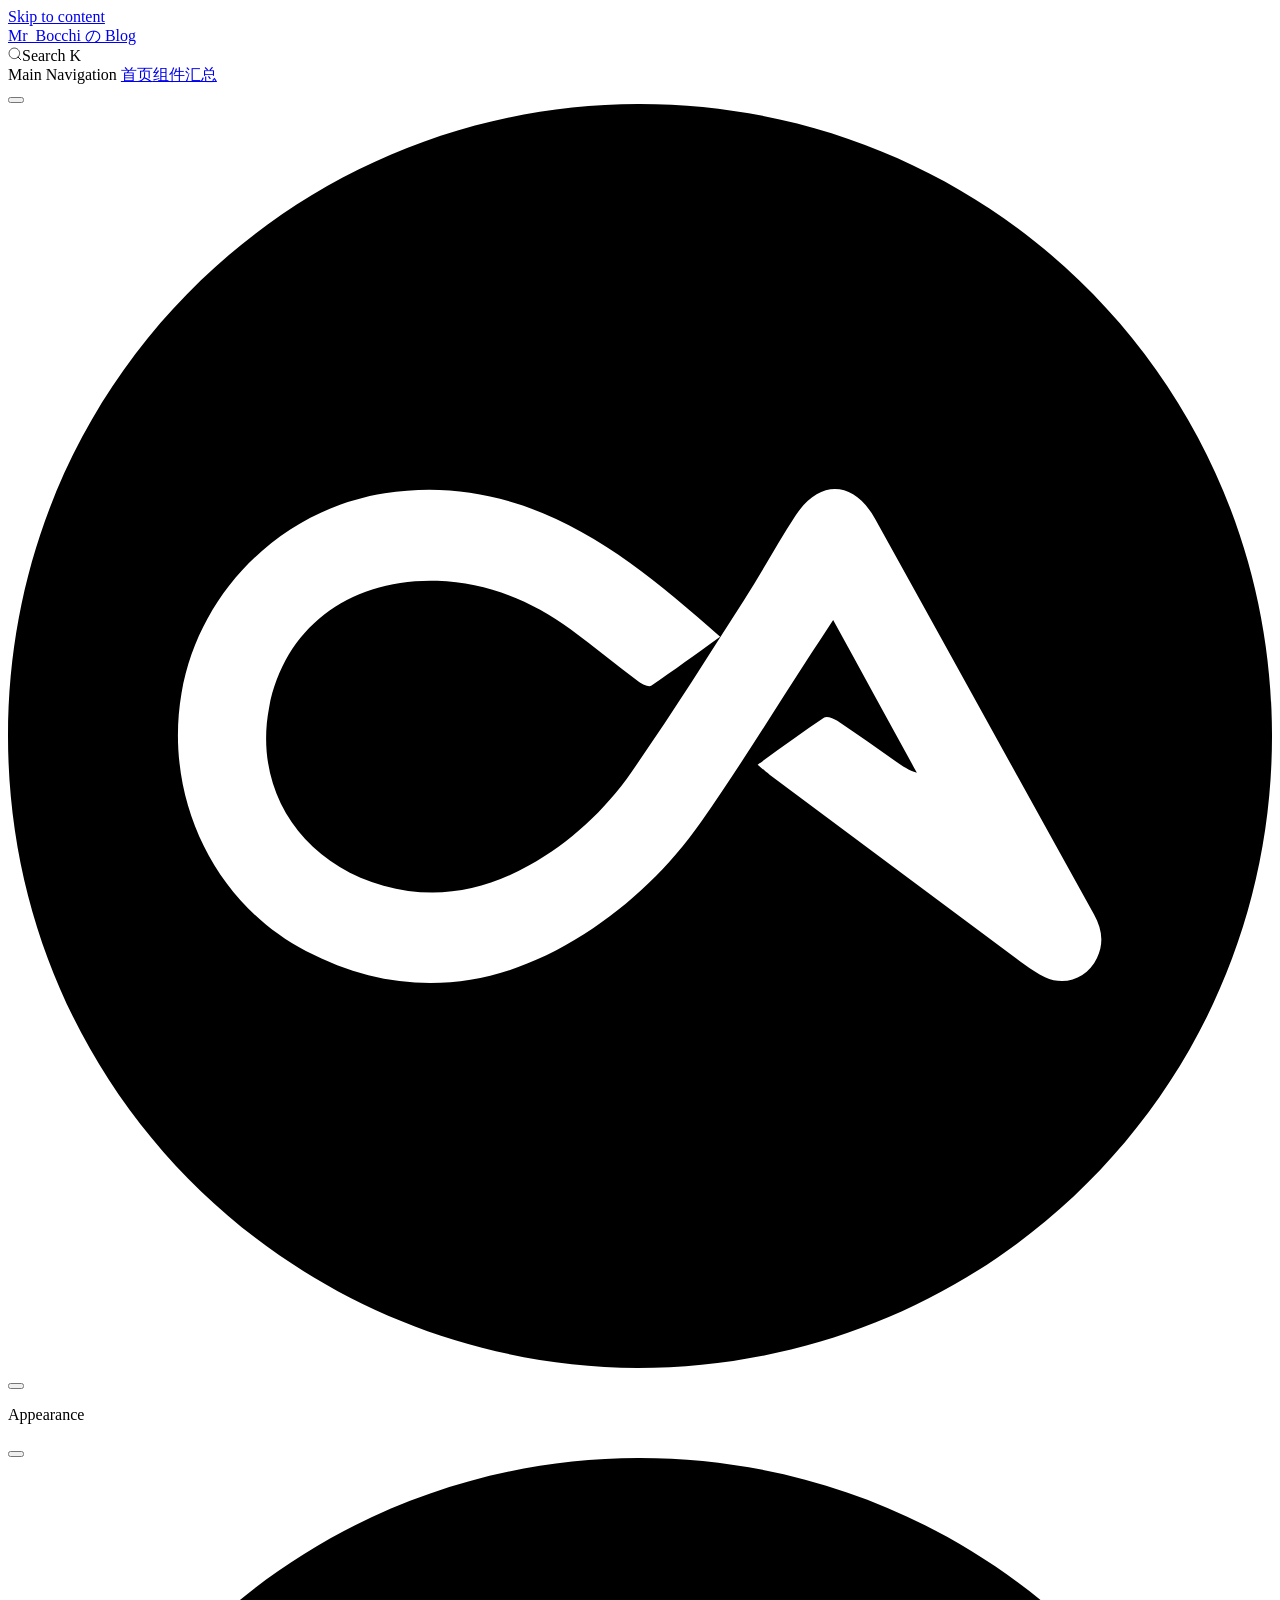
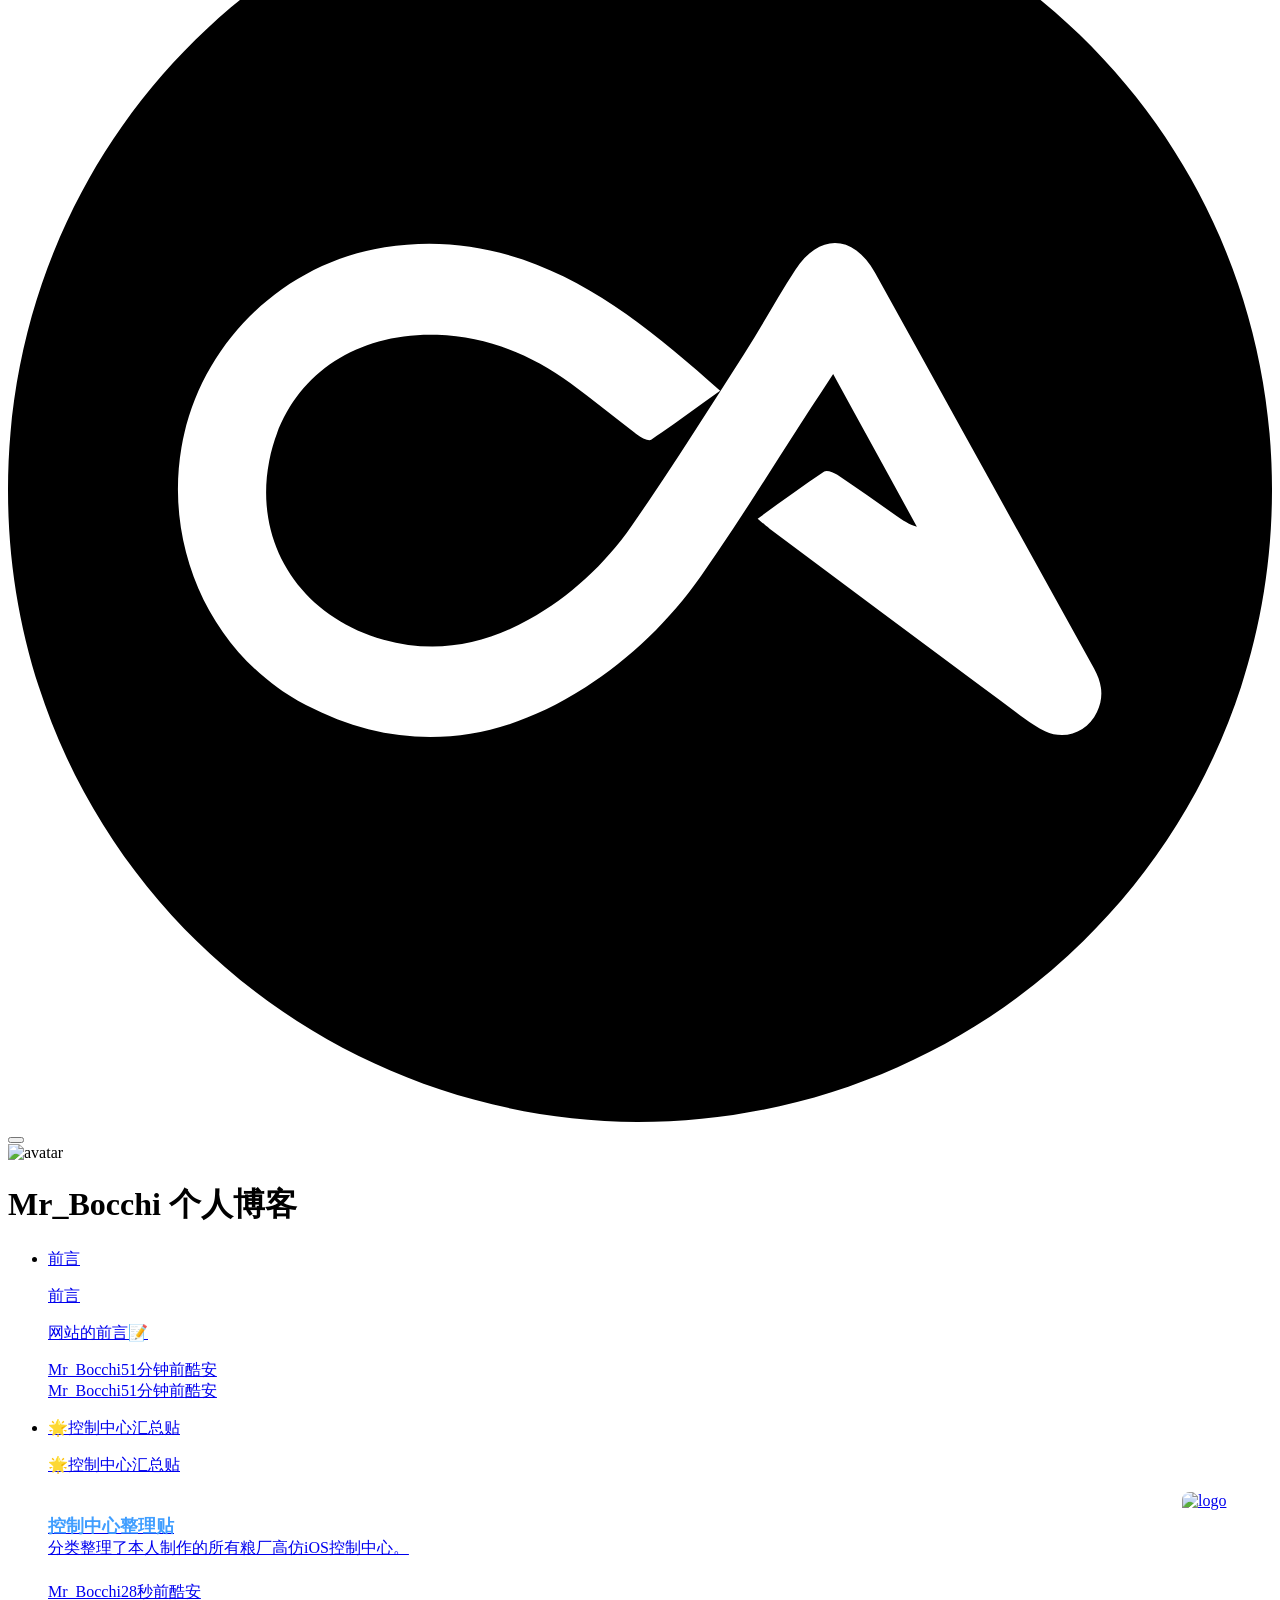
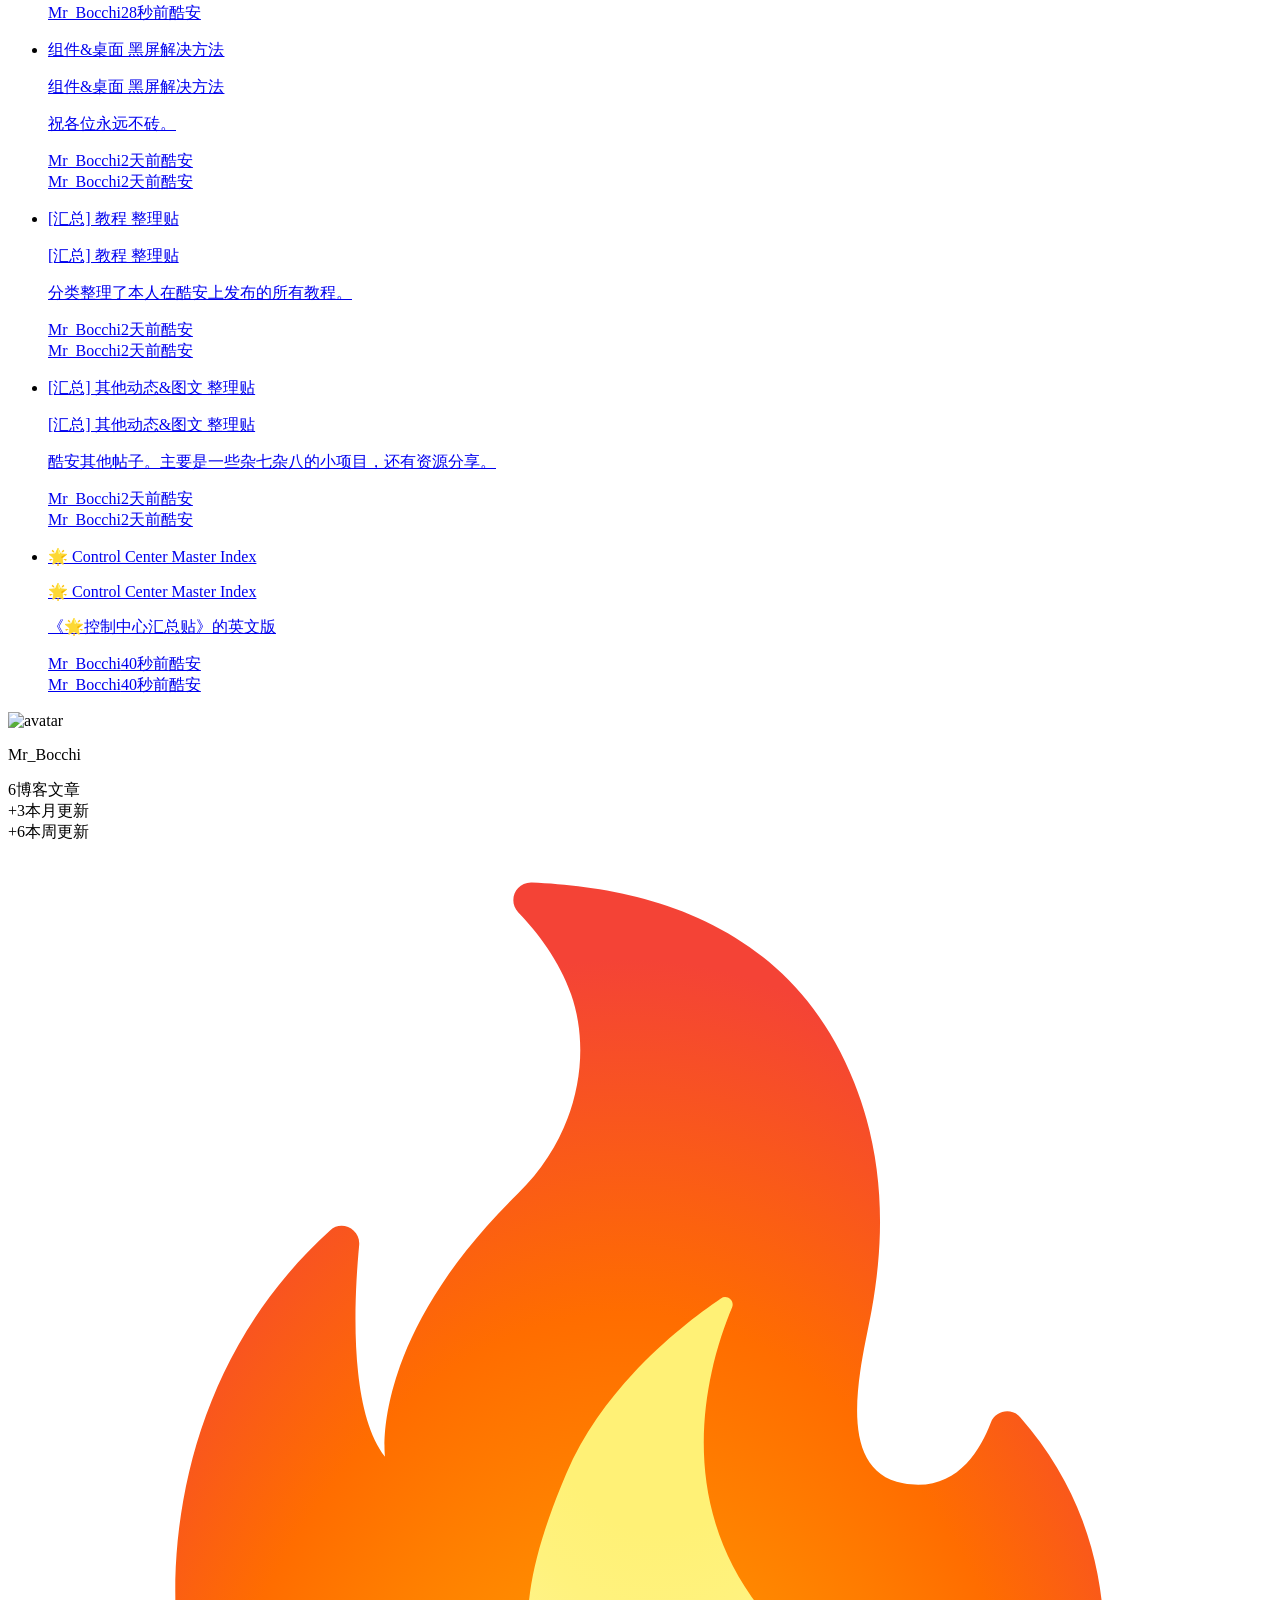
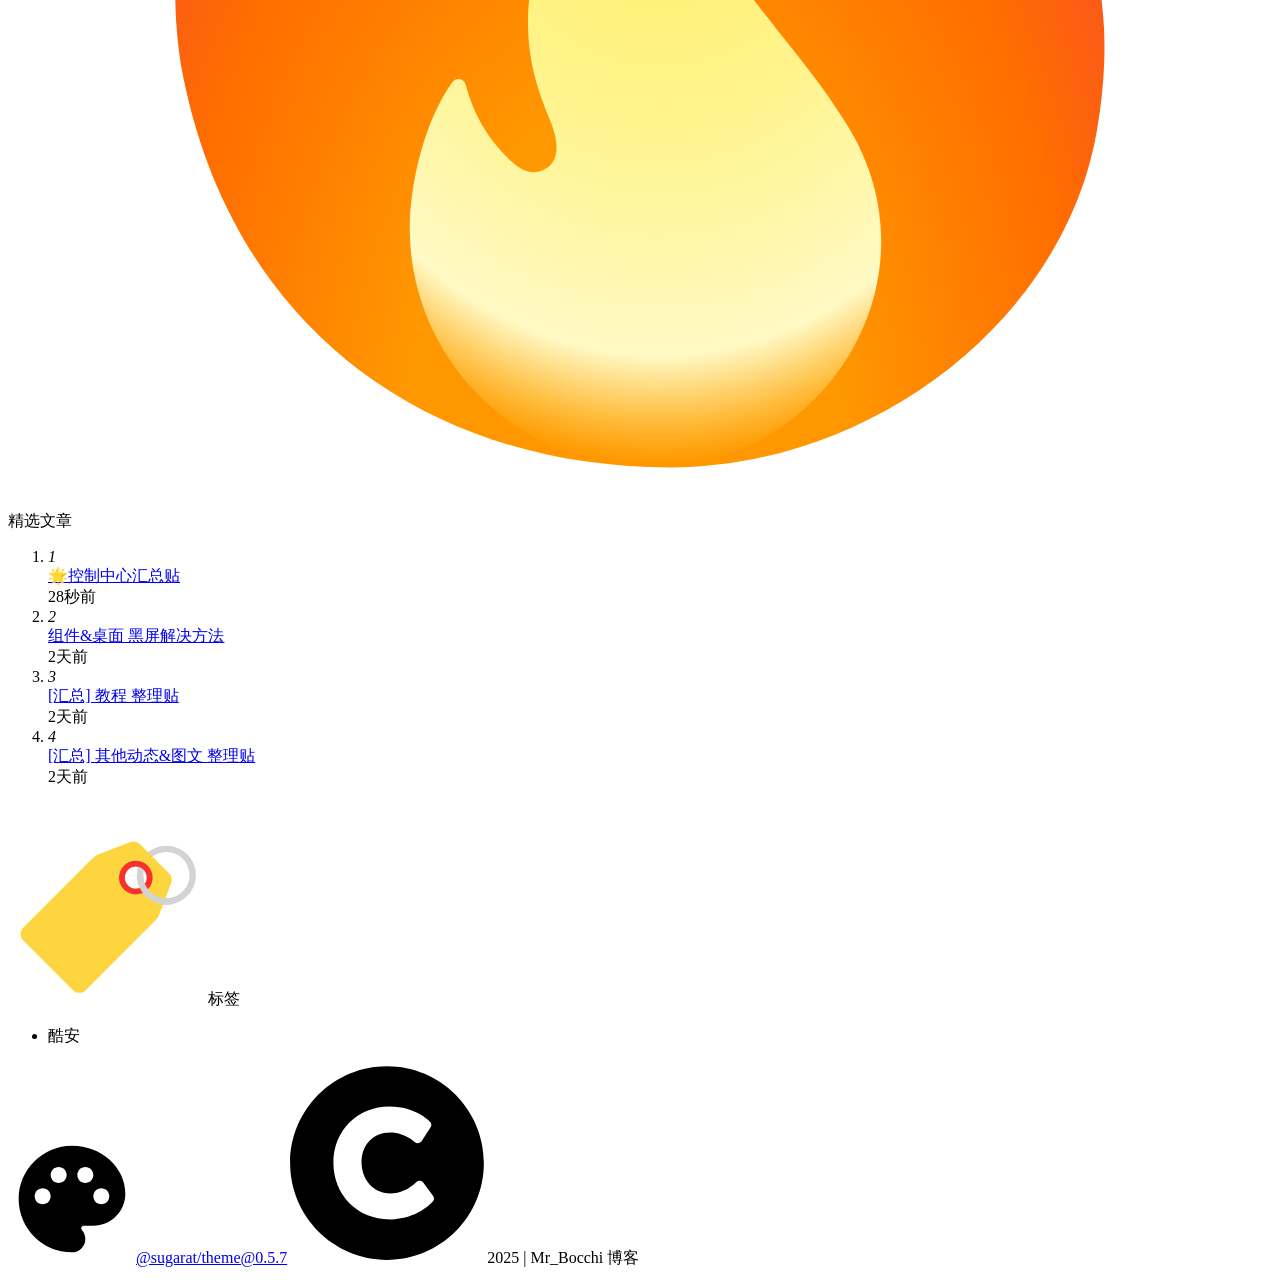
==== commit 1f57f43d: "Update 2026-1-1 post (5)" ====
--- a/index.html
+++ b/index.html
@@ -21,7 +21,7 @@
     <script>import("/Blog/pagefind/pagefind.js").then(i=>{window.__pagefind__=i,i.init()}).catch(()=>{});</script>
   </head>
   <body>
-    <div id="app"><div class="Layout blog-theme-layout" data-v-44362500 data-v-0ded6232><!--[--><!--[--><!--]--><!----><!--]--><!--[--><span tabindex="-1" data-v-a7c3b2bb></span><a href="#VPContent" class="VPSkipLink visually-hidden" data-v-a7c3b2bb>Skip to content</a><!--]--><!----><header class="VPNav" data-v-0ded6232 data-v-2848a4c7><div class="VPNavBar" data-v-2848a4c7 data-v-f54c4ba1><div class="wrapper" data-v-f54c4ba1><div class="container" data-v-f54c4ba1><div class="title" data-v-f54c4ba1><div class="VPNavBarTitle" data-v-f54c4ba1 data-v-2b7ebd41><a class="title" href="/Blog/" data-v-2b7ebd41><!--[--><!--]--><!--[--><img class="VPImage logo" src="/Blog/logo.png" alt data-v-d3d23e49><!--]--><span data-v-2b7ebd41>Mr_Bocchi の Blog</span><!--[--><!--]--></a></div></div><div class="content" data-v-f54c4ba1><div class="content-body" data-v-f54c4ba1><!--[--><!--]--><div class="blog-search search" data-pagefind-ignore="all" data-v-f54c4ba1 data-v-eeef6765><div class="nav-search-btn-wait" data-v-eeef6765><span data-v-eeef6765><svg width="14" height="14" viewBox="0 0 20 20" data-v-eeef6765><path d="M14.386 14.386l4.0877 4.0877-4.0877-4.0877c-2.9418 2.9419-7.7115 2.9419-10.6533 0-2.9419-2.9418-2.9419-7.7115 0-10.6533 2.9418-2.9419 7.7115-2.9419 10.6533 0 2.9419 2.9418 2.9419 7.7115 0 10.6533z" stroke="currentColor" fill="none" fill-rule="evenodd" stroke-linecap="round" stroke-linejoin="round" data-v-eeef6765></path></svg></span><span class="search-tip" data-v-eeef6765>Search</span><span class="metaKey" data-v-eeef6765> K </span></div><!----></div><nav aria-labelledby="main-nav-aria-label" class="VPNavBarMenu menu" data-v-f54c4ba1 data-v-41fc968a><span id="main-nav-aria-label" class="visually-hidden" data-v-41fc968a> Main Navigation </span><!--[--><!--[--><a class="VPLink link VPNavBarMenuLink active" href="/Blog/" tabindex="0" data-v-41fc968a data-v-82995b11><!--[--><span data-v-82995b11>首页</span><!--]--></a><!--]--><!--[--><a class="VPLink link VPNavBarMenuLink" href="/Blog/coolapk/plugin" tabindex="0" data-v-41fc968a data-v-82995b11><!--[--><span data-v-82995b11>组件汇总</span><!--]--></a><!--]--><!--]--></nav><!----><div class="VPNavBarAppearance appearance" data-v-f54c4ba1 data-v-1f9da436><button class="VPSwitch VPSwitchAppearance" type="button" role="switch" title aria-checked="false" data-v-1f9da436 data-v-a17bec59 data-v-d03f1ba2><span class="check" data-v-d03f1ba2><span class="icon" data-v-d03f1ba2><!--[--><span class="vpi-sun sun" data-v-a17bec59></span><span class="vpi-moon moon" data-v-a17bec59></span><!--]--></span></span></button></div><div class="VPSocialLinks VPNavBarSocialLinks social-links" data-v-f54c4ba1 data-v-5c298e2c data-v-dd18e3ec><!--[--><a class="VPSocialLink no-icon" href="https://github.com/MrBocchi" aria-label="github" target="_blank" rel="me noopener" data-v-dd18e3ec data-v-d2ae0cd6><span class="vpi-social-github"></span></a><a class="VPSocialLink no-icon" href="https://www.coolapk.com/u/22430622" aria-label target="_blank" rel="me noopener" data-v-dd18e3ec data-v-d2ae0cd6><svg viewBox="0 0 512 512"><path d="M255.004,512C114.435,510.869,0.034,398.736,0,256.057C-0.035,111.421,116.817-0.18,255.908,0C398.658,0.186,512.257,114.437,512,256.424C511.742,398.681,397.52,511.786,255.004,512z M288.46,215.818c-25.115-22.258-49.326-42.581-79.937-53.153c-18.146-6.267-36.939-8.029-55.915-5.019c-41.805,6.632-75.223,39.718-82.328,81.034c-7.196,41.842,12.865,84.965,50.388,104.391c38.513,19.939,76.567,16.34,112.757-6.829c18.72-11.985,34.637-27.409,47.352-45.515c15.028-21.399,28.711-43.74,42.983-65.669c3.332-5.119,6.685-10.224,10.481-16.025c11.598,21.151,22.758,41.503,33.918,61.855c-3.327-0.938-5.701-2.572-8.063-4.223c-8.046-5.623-16.034-11.333-24.181-16.807c-1.465-0.985-4.252-2.015-5.284-1.322c-8.97,6.021-17.679,12.429-26.972,19.086c2.114,1.764,3.427,2.968,4.846,4.026c34.397,25.664,68.795,51.328,103.235,76.937c2.612,1.943,5.397,3.761,8.335,5.138c8.168,3.825,17.14,0.403,21.034-7.778c2.908-6.111,2.025-11.866-1.191-17.665c-29.612-53.393-59.145-106.831-88.712-160.25c-8.584-15.51-22.512-16.185-32.244-1.23c-7.232,11.114-13.555,22.815-20.717,33.978c-15.005,23.391-29.766,46.968-45.655,69.754c-10.875,15.597-24.828,28.519-41.633,37.939c-18.536,10.39-38.121,13.979-58.853,8.168c-33.559-9.405-52.758-39.003-46.315-72.328c6.317-32.673,33.13-52.272,68.05-51.18c20.007,0.627,37.962,7.894,54.036,19.605c9.401,6.849,18.357,14.305,27.635,21.329c1.36,1.029,4.082,2.187,5.009,1.562C269.653,229.461,278.538,222.935,288.46,215.818z"/></svg></a><!--]--></div><div class="VPFlyout VPNavBarExtra extra" data-v-f54c4ba1 data-v-ee517f81 data-v-08e93ff2><button type="button" class="button" aria-haspopup="true" aria-expanded="false" aria-label="extra navigation" data-v-08e93ff2><span class="vpi-more-horizontal icon" data-v-08e93ff2></span></button><div class="menu" data-v-08e93ff2><div class="VPMenu" data-v-08e93ff2 data-v-27c0ee25><!----><!--[--><!--[--><!----><div class="group" data-v-ee517f81><div class="item appearance" data-v-ee517f81><p class="label" data-v-ee517f81>Appearance</p><div class="appearance-action" data-v-ee517f81><button class="VPSwitch VPSwitchAppearance" type="button" role="switch" title aria-checked="false" data-v-ee517f81 data-v-a17bec59 data-v-d03f1ba2><span class="check" data-v-d03f1ba2><span class="icon" data-v-d03f1ba2><!--[--><span class="vpi-sun sun" data-v-a17bec59></span><span class="vpi-moon moon" data-v-a17bec59></span><!--]--></span></span></button></div></div></div><div class="group" data-v-ee517f81><div class="item social-links" data-v-ee517f81><div class="VPSocialLinks social-links-list" data-v-ee517f81 data-v-dd18e3ec><!--[--><a class="VPSocialLink no-icon" href="https://github.com/MrBocchi" aria-label="github" target="_blank" rel="me noopener" data-v-dd18e3ec data-v-d2ae0cd6><span class="vpi-social-github"></span></a><a class="VPSocialLink no-icon" href="https://www.coolapk.com/u/22430622" aria-label target="_blank" rel="me noopener" data-v-dd18e3ec data-v-d2ae0cd6><svg viewBox="0 0 512 512"><path d="M255.004,512C114.435,510.869,0.034,398.736,0,256.057C-0.035,111.421,116.817-0.18,255.908,0C398.658,0.186,512.257,114.437,512,256.424C511.742,398.681,397.52,511.786,255.004,512z M288.46,215.818c-25.115-22.258-49.326-42.581-79.937-53.153c-18.146-6.267-36.939-8.029-55.915-5.019c-41.805,6.632-75.223,39.718-82.328,81.034c-7.196,41.842,12.865,84.965,50.388,104.391c38.513,19.939,76.567,16.34,112.757-6.829c18.72-11.985,34.637-27.409,47.352-45.515c15.028-21.399,28.711-43.74,42.983-65.669c3.332-5.119,6.685-10.224,10.481-16.025c11.598,21.151,22.758,41.503,33.918,61.855c-3.327-0.938-5.701-2.572-8.063-4.223c-8.046-5.623-16.034-11.333-24.181-16.807c-1.465-0.985-4.252-2.015-5.284-1.322c-8.97,6.021-17.679,12.429-26.972,19.086c2.114,1.764,3.427,2.968,4.846,4.026c34.397,25.664,68.795,51.328,103.235,76.937c2.612,1.943,5.397,3.761,8.335,5.138c8.168,3.825,17.14,0.403,21.034-7.778c2.908-6.111,2.025-11.866-1.191-17.665c-29.612-53.393-59.145-106.831-88.712-160.25c-8.584-15.51-22.512-16.185-32.244-1.23c-7.232,11.114-13.555,22.815-20.717,33.978c-15.005,23.391-29.766,46.968-45.655,69.754c-10.875,15.597-24.828,28.519-41.633,37.939c-18.536,10.39-38.121,13.979-58.853,8.168c-33.559-9.405-52.758-39.003-46.315-72.328c6.317-32.673,33.13-52.272,68.05-51.18c20.007,0.627,37.962,7.894,54.036,19.605c9.401,6.849,18.357,14.305,27.635,21.329c1.36,1.029,4.082,2.187,5.009,1.562C269.653,229.461,278.538,222.935,288.46,215.818z"/></svg></a><!--]--></div></div></div><!--]--><!--]--></div></div></div><!--[--><!--]--><button type="button" class="VPNavBarHamburger hamburger" aria-label="mobile navigation" aria-expanded="false" aria-controls="VPNavScreen" data-v-f54c4ba1 data-v-95b04774><span class="container" data-v-95b04774><span class="top" data-v-95b04774></span><span class="middle" data-v-95b04774></span><span class="bottom" data-v-95b04774></span></span></button></div></div></div></div><div class="divider" data-v-f54c4ba1><div class="divider-line" data-v-f54c4ba1></div></div></div><!----></header><!----><!----><div class="VPContent is-home" id="VPContent" data-v-0ded6232 data-v-c46cbd63><div class="VPHome" data-v-c46cbd63 data-v-c5d2496a><!--[--><!--[--><!--[--><!--[--><!--]--><div class="home" data-v-44362500><div style="" class="blog-home-header-avatar" data-v-44362500 data-v-6882c5e7><img src="/Blog/logo.png" alt="avatar" data-v-6882c5e7></div><div class="header-banner" data-v-44362500><div data-v-44362500 data-v-ddc083fe><h1 data-v-ddc083fe><span class="name" data-v-ddc083fe>Mr_Bocchi 个人博客</span><span style="display:none;" class="motto" data-v-ddc083fe></span></h1><div class="inspiring-wrapper" data-v-ddc083fe><h2 style="display:none;" data-v-ddc083fe></h2></div></div></div><div class="content-wrapper" data-v-44362500><div class="blog-list-wrapper" data-v-44362500><!--[--><ul data-pagefind-ignore="all" data-v-c1c3c319><!--[--><li data-v-c1c3c319><a class="blog-item" href="/Blog/coolapk/index" data-v-c1c3c319 data-v-87a79f24><i style="" class="pin" data-v-87a79f24></i><p class="title mobile-visible" data-v-87a79f24>前言</p><div class="info-container" data-v-87a79f24><div class="info-part" data-v-87a79f24><p class="title pc-visible" data-v-87a79f24><span data-v-87a79f24>前言</span></p><p style="" class="description" data-v-87a79f24>网站的前言📝</p><!----><div class="badge-list pc-visible" data-v-87a79f24><span style="" class="split" data-v-87a79f24>Mr_Bocchi</span><span class="split" data-v-87a79f24>46分钟前</span><span class="split" data-v-87a79f24>酷安</span></div></div><div style="display:none;background-image:url();" class="cover-img" data-v-87a79f24></div></div><div class="badge-list mobile-visible" data-v-87a79f24><span style="" class="split" data-v-87a79f24>Mr_Bocchi</span><span class="split" data-v-87a79f24>46分钟前</span><span class="split" data-v-87a79f24>酷安</span></div></a></li><li data-v-c1c3c319><a class="blog-item" href="/Blog/coolapk/plugin" data-v-c1c3c319 data-v-87a79f24><i style="" class="pin" data-v-87a79f24></i><p class="title mobile-visible" data-v-87a79f24>🌟控制中心汇总贴</p><div class="info-container" data-v-87a79f24><div class="info-part" data-v-87a79f24><p class="title pc-visible" data-v-87a79f24><span data-v-87a79f24>🌟控制中心汇总贴</span></p><p style="display:none;" class="description" data-v-87a79f24>分类整理了本人制作的所有粮厂高仿iOS控制中心。</p><div class="description-html" data-v-87a79f24> <span class="description" style="display:flex;align-items:center;justify-content:space-between;gap:1rem;"> <span style="flex:1;"> <b style="font-size:1.1rem;color:#409EFF;">控制中心整理贴</b><br> 分类整理了本人制作的所有粮厂高仿iOS控制中心。 </span> <img src="/Blog/coolapk-img/controlcenter.png" alt="logo" style="width:90px;height:90px;border-radius:8px;"> </span> </div><div class="badge-list pc-visible" data-v-87a79f24><span style="" class="split" data-v-87a79f24>Mr_Bocchi</span><span class="split" data-v-87a79f24>23秒前</span><span class="split" data-v-87a79f24>酷安</span></div></div><div style="display:none;background-image:url();" class="cover-img" data-v-87a79f24></div></div><div class="badge-list mobile-visible" data-v-87a79f24><span style="" class="split" data-v-87a79f24>Mr_Bocchi</span><span class="split" data-v-87a79f24>23秒前</span><span class="split" data-v-87a79f24>酷安</span></div></a></li><li data-v-c1c3c319><a class="blog-item" href="/Blog/coolapk/recover" data-v-c1c3c319 data-v-87a79f24><i style="" class="pin" data-v-87a79f24></i><p class="title mobile-visible" data-v-87a79f24>组件&amp;桌面 黑屏解决方法</p><div class="info-container" data-v-87a79f24><div class="info-part" data-v-87a79f24><p class="title pc-visible" data-v-87a79f24><span data-v-87a79f24>组件&amp;桌面 黑屏解决方法</span></p><p style="" class="description" data-v-87a79f24>祝各位永远不砖。</p><!----><div class="badge-list pc-visible" data-v-87a79f24><span style="" class="split" data-v-87a79f24>Mr_Bocchi</span><span class="split" data-v-87a79f24>2天前</span><span class="split" data-v-87a79f24>酷安</span></div></div><div style="display:none;background-image:url();" class="cover-img" data-v-87a79f24></div></div><div class="badge-list mobile-visible" data-v-87a79f24><span style="" class="split" data-v-87a79f24>Mr_Bocchi</span><span class="split" data-v-87a79f24>2天前</span><span class="split" data-v-87a79f24>酷安</span></div></a></li><li data-v-c1c3c319><a class="blog-item" href="/Blog/coolapk/tutorial" data-v-c1c3c319 data-v-87a79f24><i style="" class="pin" data-v-87a79f24></i><p class="title mobile-visible" data-v-87a79f24>[汇总] 教程 整理贴</p><div class="info-container" data-v-87a79f24><div class="info-part" data-v-87a79f24><p class="title pc-visible" data-v-87a79f24><span data-v-87a79f24>[汇总] 教程 整理贴</span></p><p style="" class="description" data-v-87a79f24>分类整理了本人在酷安上发布的所有教程。</p><!----><div class="badge-list pc-visible" data-v-87a79f24><span style="" class="split" data-v-87a79f24>Mr_Bocchi</span><span class="split" data-v-87a79f24>2天前</span><span class="split" data-v-87a79f24>酷安</span></div></div><div style="display:none;background-image:url();" class="cover-img" data-v-87a79f24></div></div><div class="badge-list mobile-visible" data-v-87a79f24><span style="" class="split" data-v-87a79f24>Mr_Bocchi</span><span class="split" data-v-87a79f24>2天前</span><span class="split" data-v-87a79f24>酷安</span></div></a></li><li data-v-c1c3c319><a class="blog-item" href="/Blog/coolapk/others" data-v-c1c3c319 data-v-87a79f24><i style="" class="pin" data-v-87a79f24></i><p class="title mobile-visible" data-v-87a79f24>[汇总] 其他动态&amp;图文 整理贴</p><div class="info-container" data-v-87a79f24><div class="info-part" data-v-87a79f24><p class="title pc-visible" data-v-87a79f24><span data-v-87a79f24>[汇总] 其他动态&amp;图文 整理贴</span></p><p style="" class="description" data-v-87a79f24>酷安其他帖子。主要是一些杂七杂八的小项目，还有资源分享。</p><!----><div class="badge-list pc-visible" data-v-87a79f24><span style="" class="split" data-v-87a79f24>Mr_Bocchi</span><span class="split" data-v-87a79f24>2天前</span><span class="split" data-v-87a79f24>酷安</span></div></div><div style="display:none;background-image:url();" class="cover-img" data-v-87a79f24></div></div><div class="badge-list mobile-visible" data-v-87a79f24><span style="" class="split" data-v-87a79f24>Mr_Bocchi</span><span class="split" data-v-87a79f24>2天前</span><span class="split" data-v-87a79f24>酷安</span></div></a></li><li data-v-c1c3c319><a class="blog-item" href="/Blog/coolapk/plugin-en" data-v-c1c3c319 data-v-87a79f24><i style="display:none;" class="pin" data-v-87a79f24></i><p class="title mobile-visible" data-v-87a79f24>🌟 Control Center Master Index</p><div class="info-container" data-v-87a79f24><div class="info-part" data-v-87a79f24><p class="title pc-visible" data-v-87a79f24><span data-v-87a79f24>🌟 Control Center Master Index</span></p><p style="" class="description" data-v-87a79f24>《🌟控制中心汇总贴》的英文版</p><!----><div class="badge-list pc-visible" data-v-87a79f24><span style="" class="split" data-v-87a79f24>Mr_Bocchi</span><span class="split" data-v-87a79f24>1分钟前</span><span class="split" data-v-87a79f24>酷安</span></div></div><div style="display:none;background-image:url();" class="cover-img" data-v-87a79f24></div></div><div class="badge-list mobile-visible" data-v-87a79f24><span style="" class="split" data-v-87a79f24>Mr_Bocchi</span><span class="split" data-v-87a79f24>1分钟前</span><span class="split" data-v-87a79f24>酷安</span></div></a></li><!--]--></ul><!----><!--]--></div><div class="blog-info-wrapper" data-v-44362500><div class="blog-info" data-pagefind-ignore="all" data-v-44362500 data-v-32f1a0a8><!--[--><!----><div class="card" data-v-72a0f21d><div class="blog-author" data-v-72a0f21d data-v-3f4df274><img src="/Blog/logo.png" alt="avatar" data-v-3f4df274><p data-v-3f4df274>Mr_Bocchi</p></div><div class="overview-data" data-v-72a0f21d><div class="overview-item" data-v-72a0f21d><span class="count" data-v-72a0f21d>6</span><span class="label" data-v-72a0f21d>博客文章</span></div><div class="split" data-v-72a0f21d></div><div class="overview-item" data-v-72a0f21d><span class="count" data-v-72a0f21d>+3</span><span class="label" data-v-72a0f21d>本月更新</span></div><div class="split" data-v-72a0f21d></div><div class="overview-item" data-v-72a0f21d><span class="count" data-v-72a0f21d>+6</span><span class="label" data-v-72a0f21d>本周更新</span></div></div></div><!--]--><div class="card recommend" data-pagefind-ignore="all" data-v-32f1a0a8 data-v-8be6f9ff><div class="card-header" data-v-8be6f9ff><span class="title svg-icon" data-v-8be6f9ff><svg viewBox="0 0 128 128" xmlns="http://www.w3.org/2000/svg">
+    <div id="app"><div class="Layout blog-theme-layout" data-v-44362500 data-v-0ded6232><!--[--><!--[--><!--]--><!----><!--]--><!--[--><span tabindex="-1" data-v-a7c3b2bb></span><a href="#VPContent" class="VPSkipLink visually-hidden" data-v-a7c3b2bb>Skip to content</a><!--]--><!----><header class="VPNav" data-v-0ded6232 data-v-2848a4c7><div class="VPNavBar" data-v-2848a4c7 data-v-f54c4ba1><div class="wrapper" data-v-f54c4ba1><div class="container" data-v-f54c4ba1><div class="title" data-v-f54c4ba1><div class="VPNavBarTitle" data-v-f54c4ba1 data-v-2b7ebd41><a class="title" href="/Blog/" data-v-2b7ebd41><!--[--><!--]--><!--[--><img class="VPImage logo" src="/Blog/logo.png" alt data-v-d3d23e49><!--]--><span data-v-2b7ebd41>Mr_Bocchi の Blog</span><!--[--><!--]--></a></div></div><div class="content" data-v-f54c4ba1><div class="content-body" data-v-f54c4ba1><!--[--><!--]--><div class="blog-search search" data-pagefind-ignore="all" data-v-f54c4ba1 data-v-eeef6765><div class="nav-search-btn-wait" data-v-eeef6765><span data-v-eeef6765><svg width="14" height="14" viewBox="0 0 20 20" data-v-eeef6765><path d="M14.386 14.386l4.0877 4.0877-4.0877-4.0877c-2.9418 2.9419-7.7115 2.9419-10.6533 0-2.9419-2.9418-2.9419-7.7115 0-10.6533 2.9418-2.9419 7.7115-2.9419 10.6533 0 2.9419 2.9418 2.9419 7.7115 0 10.6533z" stroke="currentColor" fill="none" fill-rule="evenodd" stroke-linecap="round" stroke-linejoin="round" data-v-eeef6765></path></svg></span><span class="search-tip" data-v-eeef6765>Search</span><span class="metaKey" data-v-eeef6765> K </span></div><!----></div><nav aria-labelledby="main-nav-aria-label" class="VPNavBarMenu menu" data-v-f54c4ba1 data-v-41fc968a><span id="main-nav-aria-label" class="visually-hidden" data-v-41fc968a> Main Navigation </span><!--[--><!--[--><a class="VPLink link VPNavBarMenuLink active" href="/Blog/" tabindex="0" data-v-41fc968a data-v-82995b11><!--[--><span data-v-82995b11>首页</span><!--]--></a><!--]--><!--[--><a class="VPLink link VPNavBarMenuLink" href="/Blog/coolapk/plugin" tabindex="0" data-v-41fc968a data-v-82995b11><!--[--><span data-v-82995b11>组件汇总</span><!--]--></a><!--]--><!--]--></nav><!----><div class="VPNavBarAppearance appearance" data-v-f54c4ba1 data-v-1f9da436><button class="VPSwitch VPSwitchAppearance" type="button" role="switch" title aria-checked="false" data-v-1f9da436 data-v-a17bec59 data-v-d03f1ba2><span class="check" data-v-d03f1ba2><span class="icon" data-v-d03f1ba2><!--[--><span class="vpi-sun sun" data-v-a17bec59></span><span class="vpi-moon moon" data-v-a17bec59></span><!--]--></span></span></button></div><div class="VPSocialLinks VPNavBarSocialLinks social-links" data-v-f54c4ba1 data-v-5c298e2c data-v-dd18e3ec><!--[--><a class="VPSocialLink no-icon" href="https://github.com/MrBocchi" aria-label="github" target="_blank" rel="me noopener" data-v-dd18e3ec data-v-d2ae0cd6><span class="vpi-social-github"></span></a><a class="VPSocialLink no-icon" href="https://www.coolapk.com/u/22430622" aria-label target="_blank" rel="me noopener" data-v-dd18e3ec data-v-d2ae0cd6><svg viewBox="0 0 512 512"><path d="M255.004,512C114.435,510.869,0.034,398.736,0,256.057C-0.035,111.421,116.817-0.18,255.908,0C398.658,0.186,512.257,114.437,512,256.424C511.742,398.681,397.52,511.786,255.004,512z M288.46,215.818c-25.115-22.258-49.326-42.581-79.937-53.153c-18.146-6.267-36.939-8.029-55.915-5.019c-41.805,6.632-75.223,39.718-82.328,81.034c-7.196,41.842,12.865,84.965,50.388,104.391c38.513,19.939,76.567,16.34,112.757-6.829c18.72-11.985,34.637-27.409,47.352-45.515c15.028-21.399,28.711-43.74,42.983-65.669c3.332-5.119,6.685-10.224,10.481-16.025c11.598,21.151,22.758,41.503,33.918,61.855c-3.327-0.938-5.701-2.572-8.063-4.223c-8.046-5.623-16.034-11.333-24.181-16.807c-1.465-0.985-4.252-2.015-5.284-1.322c-8.97,6.021-17.679,12.429-26.972,19.086c2.114,1.764,3.427,2.968,4.846,4.026c34.397,25.664,68.795,51.328,103.235,76.937c2.612,1.943,5.397,3.761,8.335,5.138c8.168,3.825,17.14,0.403,21.034-7.778c2.908-6.111,2.025-11.866-1.191-17.665c-29.612-53.393-59.145-106.831-88.712-160.25c-8.584-15.51-22.512-16.185-32.244-1.23c-7.232,11.114-13.555,22.815-20.717,33.978c-15.005,23.391-29.766,46.968-45.655,69.754c-10.875,15.597-24.828,28.519-41.633,37.939c-18.536,10.39-38.121,13.979-58.853,8.168c-33.559-9.405-52.758-39.003-46.315-72.328c6.317-32.673,33.13-52.272,68.05-51.18c20.007,0.627,37.962,7.894,54.036,19.605c9.401,6.849,18.357,14.305,27.635,21.329c1.36,1.029,4.082,2.187,5.009,1.562C269.653,229.461,278.538,222.935,288.46,215.818z"/></svg></a><!--]--></div><div class="VPFlyout VPNavBarExtra extra" data-v-f54c4ba1 data-v-ee517f81 data-v-08e93ff2><button type="button" class="button" aria-haspopup="true" aria-expanded="false" aria-label="extra navigation" data-v-08e93ff2><span class="vpi-more-horizontal icon" data-v-08e93ff2></span></button><div class="menu" data-v-08e93ff2><div class="VPMenu" data-v-08e93ff2 data-v-27c0ee25><!----><!--[--><!--[--><!----><div class="group" data-v-ee517f81><div class="item appearance" data-v-ee517f81><p class="label" data-v-ee517f81>Appearance</p><div class="appearance-action" data-v-ee517f81><button class="VPSwitch VPSwitchAppearance" type="button" role="switch" title aria-checked="false" data-v-ee517f81 data-v-a17bec59 data-v-d03f1ba2><span class="check" data-v-d03f1ba2><span class="icon" data-v-d03f1ba2><!--[--><span class="vpi-sun sun" data-v-a17bec59></span><span class="vpi-moon moon" data-v-a17bec59></span><!--]--></span></span></button></div></div></div><div class="group" data-v-ee517f81><div class="item social-links" data-v-ee517f81><div class="VPSocialLinks social-links-list" data-v-ee517f81 data-v-dd18e3ec><!--[--><a class="VPSocialLink no-icon" href="https://github.com/MrBocchi" aria-label="github" target="_blank" rel="me noopener" data-v-dd18e3ec data-v-d2ae0cd6><span class="vpi-social-github"></span></a><a class="VPSocialLink no-icon" href="https://www.coolapk.com/u/22430622" aria-label target="_blank" rel="me noopener" data-v-dd18e3ec data-v-d2ae0cd6><svg viewBox="0 0 512 512"><path d="M255.004,512C114.435,510.869,0.034,398.736,0,256.057C-0.035,111.421,116.817-0.18,255.908,0C398.658,0.186,512.257,114.437,512,256.424C511.742,398.681,397.52,511.786,255.004,512z M288.46,215.818c-25.115-22.258-49.326-42.581-79.937-53.153c-18.146-6.267-36.939-8.029-55.915-5.019c-41.805,6.632-75.223,39.718-82.328,81.034c-7.196,41.842,12.865,84.965,50.388,104.391c38.513,19.939,76.567,16.34,112.757-6.829c18.72-11.985,34.637-27.409,47.352-45.515c15.028-21.399,28.711-43.74,42.983-65.669c3.332-5.119,6.685-10.224,10.481-16.025c11.598,21.151,22.758,41.503,33.918,61.855c-3.327-0.938-5.701-2.572-8.063-4.223c-8.046-5.623-16.034-11.333-24.181-16.807c-1.465-0.985-4.252-2.015-5.284-1.322c-8.97,6.021-17.679,12.429-26.972,19.086c2.114,1.764,3.427,2.968,4.846,4.026c34.397,25.664,68.795,51.328,103.235,76.937c2.612,1.943,5.397,3.761,8.335,5.138c8.168,3.825,17.14,0.403,21.034-7.778c2.908-6.111,2.025-11.866-1.191-17.665c-29.612-53.393-59.145-106.831-88.712-160.25c-8.584-15.51-22.512-16.185-32.244-1.23c-7.232,11.114-13.555,22.815-20.717,33.978c-15.005,23.391-29.766,46.968-45.655,69.754c-10.875,15.597-24.828,28.519-41.633,37.939c-18.536,10.39-38.121,13.979-58.853,8.168c-33.559-9.405-52.758-39.003-46.315-72.328c6.317-32.673,33.13-52.272,68.05-51.18c20.007,0.627,37.962,7.894,54.036,19.605c9.401,6.849,18.357,14.305,27.635,21.329c1.36,1.029,4.082,2.187,5.009,1.562C269.653,229.461,278.538,222.935,288.46,215.818z"/></svg></a><!--]--></div></div></div><!--]--><!--]--></div></div></div><!--[--><!--]--><button type="button" class="VPNavBarHamburger hamburger" aria-label="mobile navigation" aria-expanded="false" aria-controls="VPNavScreen" data-v-f54c4ba1 data-v-95b04774><span class="container" data-v-95b04774><span class="top" data-v-95b04774></span><span class="middle" data-v-95b04774></span><span class="bottom" data-v-95b04774></span></span></button></div></div></div></div><div class="divider" data-v-f54c4ba1><div class="divider-line" data-v-f54c4ba1></div></div></div><!----></header><!----><!----><div class="VPContent is-home" id="VPContent" data-v-0ded6232 data-v-c46cbd63><div class="VPHome" data-v-c46cbd63 data-v-c5d2496a><!--[--><!--[--><!--[--><!--[--><!--]--><div class="home" data-v-44362500><div style="" class="blog-home-header-avatar" data-v-44362500 data-v-6882c5e7><img src="/Blog/logo.png" alt="avatar" data-v-6882c5e7></div><div class="header-banner" data-v-44362500><div data-v-44362500 data-v-ddc083fe><h1 data-v-ddc083fe><span class="name" data-v-ddc083fe>Mr_Bocchi 个人博客</span><span style="display:none;" class="motto" data-v-ddc083fe></span></h1><div class="inspiring-wrapper" data-v-ddc083fe><h2 style="display:none;" data-v-ddc083fe></h2></div></div></div><div class="content-wrapper" data-v-44362500><div class="blog-list-wrapper" data-v-44362500><!--[--><ul data-pagefind-ignore="all" data-v-c1c3c319><!--[--><li data-v-c1c3c319><a class="blog-item" href="/Blog/coolapk/index" data-v-c1c3c319 data-v-87a79f24><i style="" class="pin" data-v-87a79f24></i><p class="title mobile-visible" data-v-87a79f24>前言</p><div class="info-container" data-v-87a79f24><div class="info-part" data-v-87a79f24><p class="title pc-visible" data-v-87a79f24><span data-v-87a79f24>前言</span></p><p style="" class="description" data-v-87a79f24>网站的前言📝</p><!----><div class="badge-list pc-visible" data-v-87a79f24><span style="" class="split" data-v-87a79f24>Mr_Bocchi</span><span class="split" data-v-87a79f24>51分钟前</span><span class="split" data-v-87a79f24>酷安</span></div></div><div style="display:none;background-image:url();" class="cover-img" data-v-87a79f24></div></div><div class="badge-list mobile-visible" data-v-87a79f24><span style="" class="split" data-v-87a79f24>Mr_Bocchi</span><span class="split" data-v-87a79f24>51分钟前</span><span class="split" data-v-87a79f24>酷安</span></div></a></li><li data-v-c1c3c319><a class="blog-item" href="/Blog/coolapk/plugin" data-v-c1c3c319 data-v-87a79f24><i style="" class="pin" data-v-87a79f24></i><p class="title mobile-visible" data-v-87a79f24>🌟控制中心汇总贴</p><div class="info-container" data-v-87a79f24><div class="info-part" data-v-87a79f24><p class="title pc-visible" data-v-87a79f24><span data-v-87a79f24>🌟控制中心汇总贴</span></p><p style="display:none;" class="description" data-v-87a79f24>分类整理了本人制作的所有粮厂高仿iOS控制中心。</p><div class="description-html" data-v-87a79f24> <span class="description" style="display:flex;align-items:center;justify-content:space-between;gap:1rem;"> <span style="flex:1;"> <b style="font-size:1.1rem;color:#409EFF;">控制中心整理贴</b><br> 分类整理了本人制作的所有粮厂高仿iOS控制中心。 </span> <img src="/Blog/coolapk-img/controlcenter.png" alt="logo" style="width:90px;height:90px;border-radius:8px;"> </span> </div><div class="badge-list pc-visible" data-v-87a79f24><span style="" class="split" data-v-87a79f24>Mr_Bocchi</span><span class="split" data-v-87a79f24>28秒前</span><span class="split" data-v-87a79f24>酷安</span></div></div><div style="display:none;background-image:url();" class="cover-img" data-v-87a79f24></div></div><div class="badge-list mobile-visible" data-v-87a79f24><span style="" class="split" data-v-87a79f24>Mr_Bocchi</span><span class="split" data-v-87a79f24>28秒前</span><span class="split" data-v-87a79f24>酷安</span></div></a></li><li data-v-c1c3c319><a class="blog-item" href="/Blog/coolapk/recover" data-v-c1c3c319 data-v-87a79f24><i style="" class="pin" data-v-87a79f24></i><p class="title mobile-visible" data-v-87a79f24>组件&amp;桌面 黑屏解决方法</p><div class="info-container" data-v-87a79f24><div class="info-part" data-v-87a79f24><p class="title pc-visible" data-v-87a79f24><span data-v-87a79f24>组件&amp;桌面 黑屏解决方法</span></p><p style="" class="description" data-v-87a79f24>祝各位永远不砖。</p><!----><div class="badge-list pc-visible" data-v-87a79f24><span style="" class="split" data-v-87a79f24>Mr_Bocchi</span><span class="split" data-v-87a79f24>2天前</span><span class="split" data-v-87a79f24>酷安</span></div></div><div style="display:none;background-image:url();" class="cover-img" data-v-87a79f24></div></div><div class="badge-list mobile-visible" data-v-87a79f24><span style="" class="split" data-v-87a79f24>Mr_Bocchi</span><span class="split" data-v-87a79f24>2天前</span><span class="split" data-v-87a79f24>酷安</span></div></a></li><li data-v-c1c3c319><a class="blog-item" href="/Blog/coolapk/tutorial" data-v-c1c3c319 data-v-87a79f24><i style="" class="pin" data-v-87a79f24></i><p class="title mobile-visible" data-v-87a79f24>[汇总] 教程 整理贴</p><div class="info-container" data-v-87a79f24><div class="info-part" data-v-87a79f24><p class="title pc-visible" data-v-87a79f24><span data-v-87a79f24>[汇总] 教程 整理贴</span></p><p style="" class="description" data-v-87a79f24>分类整理了本人在酷安上发布的所有教程。</p><!----><div class="badge-list pc-visible" data-v-87a79f24><span style="" class="split" data-v-87a79f24>Mr_Bocchi</span><span class="split" data-v-87a79f24>2天前</span><span class="split" data-v-87a79f24>酷安</span></div></div><div style="display:none;background-image:url();" class="cover-img" data-v-87a79f24></div></div><div class="badge-list mobile-visible" data-v-87a79f24><span style="" class="split" data-v-87a79f24>Mr_Bocchi</span><span class="split" data-v-87a79f24>2天前</span><span class="split" data-v-87a79f24>酷安</span></div></a></li><li data-v-c1c3c319><a class="blog-item" href="/Blog/coolapk/others" data-v-c1c3c319 data-v-87a79f24><i style="" class="pin" data-v-87a79f24></i><p class="title mobile-visible" data-v-87a79f24>[汇总] 其他动态&amp;图文 整理贴</p><div class="info-container" data-v-87a79f24><div class="info-part" data-v-87a79f24><p class="title pc-visible" data-v-87a79f24><span data-v-87a79f24>[汇总] 其他动态&amp;图文 整理贴</span></p><p style="" class="description" data-v-87a79f24>酷安其他帖子。主要是一些杂七杂八的小项目，还有资源分享。</p><!----><div class="badge-list pc-visible" data-v-87a79f24><span style="" class="split" data-v-87a79f24>Mr_Bocchi</span><span class="split" data-v-87a79f24>2天前</span><span class="split" data-v-87a79f24>酷安</span></div></div><div style="display:none;background-image:url();" class="cover-img" data-v-87a79f24></div></div><div class="badge-list mobile-visible" data-v-87a79f24><span style="" class="split" data-v-87a79f24>Mr_Bocchi</span><span class="split" data-v-87a79f24>2天前</span><span class="split" data-v-87a79f24>酷安</span></div></a></li><li data-v-c1c3c319><a class="blog-item" href="/Blog/coolapk/plugin-en" data-v-c1c3c319 data-v-87a79f24><i style="display:none;" class="pin" data-v-87a79f24></i><p class="title mobile-visible" data-v-87a79f24>🌟 Control Center Master Index</p><div class="info-container" data-v-87a79f24><div class="info-part" data-v-87a79f24><p class="title pc-visible" data-v-87a79f24><span data-v-87a79f24>🌟 Control Center Master Index</span></p><p style="" class="description" data-v-87a79f24>《🌟控制中心汇总贴》的英文版</p><!----><div class="badge-list pc-visible" data-v-87a79f24><span style="" class="split" data-v-87a79f24>Mr_Bocchi</span><span class="split" data-v-87a79f24>40秒前</span><span class="split" data-v-87a79f24>酷安</span></div></div><div style="display:none;background-image:url();" class="cover-img" data-v-87a79f24></div></div><div class="badge-list mobile-visible" data-v-87a79f24><span style="" class="split" data-v-87a79f24>Mr_Bocchi</span><span class="split" data-v-87a79f24>40秒前</span><span class="split" data-v-87a79f24>酷安</span></div></a></li><!--]--></ul><!----><!--]--></div><div class="blog-info-wrapper" data-v-44362500><div class="blog-info" data-pagefind-ignore="all" data-v-44362500 data-v-32f1a0a8><!--[--><!----><div class="card" data-v-72a0f21d><div class="blog-author" data-v-72a0f21d data-v-3f4df274><img src="/Blog/logo.png" alt="avatar" data-v-3f4df274><p data-v-3f4df274>Mr_Bocchi</p></div><div class="overview-data" data-v-72a0f21d><div class="overview-item" data-v-72a0f21d><span class="count" data-v-72a0f21d>6</span><span class="label" data-v-72a0f21d>博客文章</span></div><div class="split" data-v-72a0f21d></div><div class="overview-item" data-v-72a0f21d><span class="count" data-v-72a0f21d>+3</span><span class="label" data-v-72a0f21d>本月更新</span></div><div class="split" data-v-72a0f21d></div><div class="overview-item" data-v-72a0f21d><span class="count" data-v-72a0f21d>+6</span><span class="label" data-v-72a0f21d>本周更新</span></div></div></div><!--]--><div class="card recommend" data-pagefind-ignore="all" data-v-32f1a0a8 data-v-8be6f9ff><div class="card-header" data-v-8be6f9ff><span class="title svg-icon" data-v-8be6f9ff><svg viewBox="0 0 128 128" xmlns="http://www.w3.org/2000/svg">
 <radialGradient id="notoFire0" cx="68.884" cy="124.296" r="70.587" gradientTransform="matrix(-1 -.00434 -.00713 1.6408 131.986 -79.345)" gradientUnits="userSpaceOnUse">
     <stop offset=".314" stop-color="#FF9800"/>
     <stop offset=".662" stop-color="#FF6D00"/>
@@ -40,7 +40,7 @@
     <stop offset=".941" stop-color="#FFF176" stop-opacity="0"/>
 </radialGradient>
 <path fill="url(#notoFire1)" d="M76.11 77.42c-9.09-11.7-5.02-25.05-2.79-30.37c.3-.7-.5-1.36-1.13-.93c-3.91 2.66-11.92 8.92-15.65 17.73c-5.05 11.91-4.69 17.74-1.7 24.86c1.8 4.29-.29 5.2-1.34 5.36c-1.02.16-1.96-.52-2.71-1.23a16.09 16.09 0 0 1-4.44-7.6c-.16-.62-.97-.79-1.34-.28c-2.8 3.87-4.25 10.08-4.32 14.47C40.47 113 51.68 124 65.24 124c17.09 0 29.54-18.9 19.72-34.7c-2.85-4.6-5.53-7.61-8.85-11.88z"/>
-</svg>精选文章</span><!----></div><ol class="recommend-container" data-v-8be6f9ff><!--[--><li data-v-8be6f9ff><i class="num" data-v-8be6f9ff>1</i><div class="des" data-v-8be6f9ff><a href="/Blog/coolapk/plugin" class="title" data-v-8be6f9ff><span data-v-8be6f9ff>🌟控制中心汇总贴</span></a><div class="suffix" data-v-8be6f9ff><span class="tag" data-v-8be6f9ff>23秒前</span></div></div></li><li data-v-8be6f9ff><i class="num" data-v-8be6f9ff>2</i><div class="des" data-v-8be6f9ff><a href="/Blog/coolapk/recover" class="title" data-v-8be6f9ff><span data-v-8be6f9ff>组件&amp;桌面 黑屏解决方法</span></a><div class="suffix" data-v-8be6f9ff><span class="tag" data-v-8be6f9ff>2天前</span></div></div></li><li data-v-8be6f9ff><i class="num" data-v-8be6f9ff>3</i><div class="des" data-v-8be6f9ff><a href="/Blog/coolapk/tutorial" class="title" data-v-8be6f9ff><span data-v-8be6f9ff>[汇总] 教程 整理贴</span></a><div class="suffix" data-v-8be6f9ff><span class="tag" data-v-8be6f9ff>2天前</span></div></div></li><li data-v-8be6f9ff><i class="num" data-v-8be6f9ff>4</i><div class="des" data-v-8be6f9ff><a href="/Blog/coolapk/others" class="title" data-v-8be6f9ff><span data-v-8be6f9ff>[汇总] 其他动态&amp;图文 整理贴</span></a><div class="suffix" data-v-8be6f9ff><span class="tag" data-v-8be6f9ff>2天前</span></div></div></li><!--]--></ol></div><!----><div class="card tags" data-pagefind-ignore="all" data-v-32f1a0a8 data-v-a71e7589><div class="card-header" data-v-a71e7589><span class="title svg-icon" data-v-a71e7589><svg
+</svg>精选文章</span><!----></div><ol class="recommend-container" data-v-8be6f9ff><!--[--><li data-v-8be6f9ff><i class="num" data-v-8be6f9ff>1</i><div class="des" data-v-8be6f9ff><a href="/Blog/coolapk/plugin" class="title" data-v-8be6f9ff><span data-v-8be6f9ff>🌟控制中心汇总贴</span></a><div class="suffix" data-v-8be6f9ff><span class="tag" data-v-8be6f9ff>28秒前</span></div></div></li><li data-v-8be6f9ff><i class="num" data-v-8be6f9ff>2</i><div class="des" data-v-8be6f9ff><a href="/Blog/coolapk/recover" class="title" data-v-8be6f9ff><span data-v-8be6f9ff>组件&amp;桌面 黑屏解决方法</span></a><div class="suffix" data-v-8be6f9ff><span class="tag" data-v-8be6f9ff>2天前</span></div></div></li><li data-v-8be6f9ff><i class="num" data-v-8be6f9ff>3</i><div class="des" data-v-8be6f9ff><a href="/Blog/coolapk/tutorial" class="title" data-v-8be6f9ff><span data-v-8be6f9ff>[汇总] 教程 整理贴</span></a><div class="suffix" data-v-8be6f9ff><span class="tag" data-v-8be6f9ff>2天前</span></div></div></li><li data-v-8be6f9ff><i class="num" data-v-8be6f9ff>4</i><div class="des" data-v-8be6f9ff><a href="/Blog/coolapk/others" class="title" data-v-8be6f9ff><span data-v-8be6f9ff>[汇总] 其他动态&amp;图文 整理贴</span></a><div class="suffix" data-v-8be6f9ff><span class="tag" data-v-8be6f9ff>2天前</span></div></div></li><!--]--></ol></div><!----><div class="card tags" data-pagefind-ignore="all" data-v-32f1a0a8 data-v-a71e7589><div class="card-header" data-v-a71e7589><span class="title svg-icon" data-v-a71e7589><svg
 t="1695048840129" class="icon" viewBox="0 0 1024 1024" version="1.1"
 xmlns="http://www.w3.org/2000/svg" p-id="4290" width="200" height="200"
 >
@@ -64,7 +64,7 @@
 <title>主题</title>
 <path d="M12 2C6.49 2 2 6.49 2 12s4.49 10 10 10a2.5 2.5 0 0 0 2.5-2.5c0-.61-.23-1.2-.64-1.67a.528.528 0 0 1-.13-.33c0-.28.22-.5.5-.5H16c3.31 0 6-2.69 6-6c0-4.96-4.49-9-10-9zm5.5 11c-.83 0-1.5-.67-1.5-1.5s.67-1.5 1.5-1.5s1.5.67 1.5 1.5s-.67 1.5-1.5 1.5zm-3-4c-.83 0-1.5-.67-1.5-1.5S13.67 6 14.5 6s1.5.67 1.5 1.5S15.33 9 14.5 9zM5 11.5c0-.83.67-1.5 1.5-1.5s1.5.67 1.5 1.5S7.33 13 6.5 13S5 12.33 5 11.5zm6-4c0 .83-.67 1.5-1.5 1.5S8 8.33 8 7.5S8.67 6 9.5 6s1.5.67 1.5 1.5z"/>
 </svg></i><a href="https://theme.sugarat.top/" target="_blank" rel="noopener noreferrer" data-v-80b1af6b>@sugarat/theme@0.5.7</a></span><!--]--><!--[--><span class="footer-item" data-v-80b1af6b><i data-v-80b1af6b><svg t="1695543755857" class="icon" viewBox="0 0 1024 1024" version="1.1" xmlns="http://www.w3.org/2000/svg" p-id="89399" width="200" height="200"><path d="M512 16C238.066 16 16 238.066 16 512s222.066 496 496 496 496-222.066 496-496S785.934 16 512 16z m234.268 693.506c-3.184 3.734-79.552 91.462-219.702 91.462-169.384 0-288.968-126.52-288.968-291.134 0-162.606 124.008-286.802 287.524-286.802 133.914 0 203.93 74.63 206.844 77.808a24 24 0 0 1 2.476 29.246l-44.76 69.31c-8.098 12.534-25.548 14.702-36.468 4.59-0.466-0.428-53.058-47.76-123.76-47.76-92.232 0-147.832 67.15-147.832 152.164 0 79.204 51.028 159.384 148.554 159.384 77.394 0 130.56-56.676 131.088-57.25 10.264-11.13 28.118-10.066 37.016 2.106l49.094 67.144a24.002 24.002 0 0 1-1.106 29.732z" p-id="89400"></path></svg></i><span data-v-80b1af6b>2025 | Mr_Bocchi 博客</span></span><!--]--><!--]--></p><!--[--><!--]--><!--]--><!--]--></footer><!--[--><!--]--><!--]--></div></div>
-    <script>window.__VP_HASH_MAP__=JSON.parse("{\"coolapk_index.md\":\"CAKpV6TH\",\"coolapk_others.md\":\"ODLbraVa\",\"coolapk_plugin-en.md\":\"CVw1JDOA\",\"coolapk_plugin.md\":\"BOhiwXli\",\"coolapk_recover.md\":\"eriuhMx1\",\"coolapk_tutorial.md\":\"B9nCBl2i\",\"index.md\":\"Bxpp7XCu\"}");window.__VP_SITE_DATA__=JSON.parse("{\"lang\":\"zh-cn\",\"dir\":\"ltr\",\"title\":\"Mr_Bocchi の Blog\",\"description\":\"Mr_Bocchi の Blog。来自粥里有勺糖的博客主题，基于 vitepress 实现\",\"base\":\"/Blog/\",\"head\":[],\"router\":{\"prefetchLinks\":true},\"appearance\":true,\"themeConfig\":{\"blog\":{\"pagesData\":[{\"route\":\"/coolapk/index\",\"meta\":{\"top\":1,\"description\":\"网站的前言📝\",\"tag\":[\"酷安\"],\"// sidebar\":false,\"title\":\"前言\",\"date\":\"2026/01/01 22:59:03\",\"cover\":\"\"}},{\"route\":\"/coolapk/others\",\"meta\":{\"top\":5,\"sticky\":1,\"description\":\"酷安其他帖子。主要是一些杂七杂八的小项目，还有资源分享。\",\"tag\":[\"酷安\"],\"recommend\":4,\"title\":\"[汇总] 其他动态&图文 整理贴\",\"date\":\"2025/12/30 15:14:59\",\"cover\":\"\"}},{\"route\":\"/coolapk/plugin-en\",\"meta\":{\"description\":\"《🌟控制中心汇总贴》的英文版\",\"tag\":[\"酷安\"],\"title\":\"🌟 Control Center Master Index\",\"date\":\"2026/01/01 23:43:23\",\"cover\":\"\"}},{\"route\":\"/coolapk/plugin\",\"meta\":{\"top\":2,\"sticky\":999,\"description\":\"分类整理了本人制作的所有粮厂高仿iOS控制中心。\",\"descriptionHTML\":\" <span class=\\\"description\\\" style=\\\"display:flex;align-items:center;justify-content:space-between;gap:1rem;\\\"> <span style=\\\"flex:1;\\\"> <b style=\\\"font-size:1.1rem;color:#409EFF;\\\">控制中心整理贴</b><br> 分类整理了本人制作的所有粮厂高仿iOS控制中心。 </span> <img src=\\\"/Blog/coolapk-img/controlcenter.png\\\" alt=\\\"logo\\\" style=\\\"width:90px;height:90px;border-radius:8px;\\\"> </span> \",\"tag\":[\"酷安\"],\"recommend\":1,\"title\":\"🌟控制中心汇总贴\",\"date\":\"2026/01/01 23:44:54\",\"cover\":\"\"}},{\"route\":\"/coolapk/recover\",\"meta\":{\"top\":3,\"sticky\":99,\"description\":\"祝各位永远不砖。\",\"tag\":[\"酷安\"],\"recommend\":2,\"title\":\"组件&桌面 黑屏解决方法\",\"date\":\"2025/12/30 15:15:01\",\"cover\":\"\"}},{\"route\":\"/coolapk/tutorial\",\"meta\":{\"top\":4,\"sticky\":9,\"description\":\"分类整理了本人在酷安上发布的所有教程。\",\"tag\":[\"酷安\"],\"recommend\":3,\"title\":\"[汇总] 教程 整理贴\",\"date\":\"2025/12/30 15:15:00\",\"cover\":\"\"}}],\"footer\":{\"copyright\":\"2025 | Mr_Bocchi 博客\"},\"themeColor\":\"el-blue\",\"author\":\"Mr_Bocchi\",\"friend\":[{\"nickname\":\"萤火虫资源站\",\"des\":\"专注于安卓玩机和分享资源\",\"avatar\":\"https://api.tsy.ink/resources/images/favicon_yhc.ico\",\"url\":\"https://www.yhcres.top/\"},{\"nickname\":\"TWRP\",\"des\":\"酷安@mi_block 编译\",\"avatar\":\"https://android-artworks.25pp.com/fs08/2025/09/25/3/106_cfa19a855c1c1297957649a3e463fc93_con_130x130.png\",\"url\":\"https://www.123pan.com/s/qHhDVv-nuQJv\"},{\"nickname\":\"系统界面组件收集\",\"des\":\"酷安@Enmmmmmm 收集\",\"avatar\":\"https://android-artworks.25pp.com/fs08/2025/09/25/3/106_cfa19a855c1c1297957649a3e463fc93_con_130x130.png\",\"url\":\"https://www.123pan.com/s/LN30Vv-3xqPh\"}],\"recommend\":false,\"mermaid\":false},\"sidebar\":{\"/coolapk/\":[{\"text\":\"前言\",\"collapsed\":false,\"items\":[{\"text\":\"网站前言\",\"link\":\"/coolapk/\"}]},{\"text\":\"酷安\",\"collapsed\":false,\"items\":[{\"text\":\"🌟控制中心汇总贴\",\"link\":\"/coolapk/plugin\"},{\"text\":\"组件&桌面 黑屏解决方法\",\"link\":\"/coolapk/recover\"},{\"text\":\"[汇总] 教程 整理贴\",\"link\":\"/coolapk/tutorial\"},{\"text\":\"[汇总] 其他动态&图文 整理贴\",\"link\":\"/coolapk/others\"}]},{\"text\":\"其他\",\"collapsed\":true,\"items\":[{\"text\":\"🌟控制中心汇总贴 (English)\",\"link\":\"/coolapk/plugin-en\"}]}],\"/api/\":[{\"text\":\"API 参考\",\"items\":[{\"text\":\"配置项\",\"link\":\"/api/config\"},{\"text\":\"方法\",\"link\":\"/api/methods\"}]}]},\"outline\":{\"level\":[2,3],\"label\":\"目录\"},\"returnToTopLabel\":\"回到顶部\",\"sidebarMenuLabel\":\"相关文章\",\"lastUpdatedText\":\"上次更新于\",\"logo\":\"/logo.png\",\"nav\":[{\"text\":\"首页\",\"link\":\"/\"},{\"text\":\"组件汇总\",\"link\":\"/coolapk/plugin\"}],\"socialLinks\":[{\"icon\":\"github\",\"link\":\"https://github.com/MrBocchi\"},{\"icon\":{\"svg\":\"<svg viewBox=\\\"0 0 512 512\\\"><path d=\\\"M255.004,512C114.435,510.869,0.034,398.736,0,256.057C-0.035,111.421,116.817-0.18,255.908,0C398.658,0.186,512.257,114.437,512,256.424C511.742,398.681,397.52,511.786,255.004,512z M288.46,215.818c-25.115-22.258-49.326-42.581-79.937-53.153c-18.146-6.267-36.939-8.029-55.915-5.019c-41.805,6.632-75.223,39.718-82.328,81.034c-7.196,41.842,12.865,84.965,50.388,104.391c38.513,19.939,76.567,16.34,112.757-6.829c18.72-11.985,34.637-27.409,47.352-45.515c15.028-21.399,28.711-43.74,42.983-65.669c3.332-5.119,6.685-10.224,10.481-16.025c11.598,21.151,22.758,41.503,33.918,61.855c-3.327-0.938-5.701-2.572-8.063-4.223c-8.046-5.623-16.034-11.333-24.181-16.807c-1.465-0.985-4.252-2.015-5.284-1.322c-8.97,6.021-17.679,12.429-26.972,19.086c2.114,1.764,3.427,2.968,4.846,4.026c34.397,25.664,68.795,51.328,103.235,76.937c2.612,1.943,5.397,3.761,8.335,5.138c8.168,3.825,17.14,0.403,21.034-7.778c2.908-6.111,2.025-11.866-1.191-17.665c-29.612-53.393-59.145-106.831-88.712-160.25c-8.584-15.51-22.512-16.185-32.244-1.23c-7.232,11.114-13.555,22.815-20.717,33.978c-15.005,23.391-29.766,46.968-45.655,69.754c-10.875,15.597-24.828,28.519-41.633,37.939c-18.536,10.39-38.121,13.979-58.853,8.168c-33.559-9.405-52.758-39.003-46.315-72.328c6.317-32.673,33.13-52.272,68.05-51.18c20.007,0.627,37.962,7.894,54.036,19.605c9.401,6.849,18.357,14.305,27.635,21.329c1.36,1.029,4.082,2.187,5.009,1.562C269.653,229.461,278.538,222.935,288.46,215.818z\\\"/></svg>\"},\"link\":\"https://www.coolapk.com/u/22430622\"}]},\"locales\":{},\"scrollOffset\":134,\"cleanUrls\":true,\"additionalConfig\":{}}");</script>
+    <script>window.__VP_HASH_MAP__=JSON.parse("{\"coolapk_index.md\":\"CAKpV6TH\",\"coolapk_others.md\":\"ODLbraVa\",\"coolapk_plugin-en.md\":\"6_0B5bPo\",\"coolapk_plugin.md\":\"CJjpXGcy\",\"coolapk_recover.md\":\"eriuhMx1\",\"coolapk_tutorial.md\":\"B9nCBl2i\",\"index.md\":\"Bxpp7XCu\"}");window.__VP_SITE_DATA__=JSON.parse("{\"lang\":\"zh-cn\",\"dir\":\"ltr\",\"title\":\"Mr_Bocchi の Blog\",\"description\":\"Mr_Bocchi の Blog。来自粥里有勺糖的博客主题，基于 vitepress 实现\",\"base\":\"/Blog/\",\"head\":[],\"router\":{\"prefetchLinks\":true},\"appearance\":true,\"themeConfig\":{\"blog\":{\"pagesData\":[{\"route\":\"/coolapk/index\",\"meta\":{\"top\":1,\"description\":\"网站的前言📝\",\"tag\":[\"酷安\"],\"// sidebar\":false,\"title\":\"前言\",\"date\":\"2026/01/01 22:59:03\",\"cover\":\"\"}},{\"route\":\"/coolapk/others\",\"meta\":{\"top\":5,\"sticky\":1,\"description\":\"酷安其他帖子。主要是一些杂七杂八的小项目，还有资源分享。\",\"tag\":[\"酷安\"],\"recommend\":4,\"title\":\"[汇总] 其他动态&图文 整理贴\",\"date\":\"2025/12/30 15:14:59\",\"cover\":\"\"}},{\"route\":\"/coolapk/plugin-en\",\"meta\":{\"description\":\"《🌟控制中心汇总贴》的英文版\",\"tag\":[\"酷安\"],\"title\":\"🌟 Control Center Master Index\",\"date\":\"2026/01/01 23:50:21\",\"cover\":\"\"}},{\"route\":\"/coolapk/plugin\",\"meta\":{\"top\":2,\"sticky\":999,\"description\":\"分类整理了本人制作的所有粮厂高仿iOS控制中心。\",\"descriptionHTML\":\" <span class=\\\"description\\\" style=\\\"display:flex;align-items:center;justify-content:space-between;gap:1rem;\\\"> <span style=\\\"flex:1;\\\"> <b style=\\\"font-size:1.1rem;color:#409EFF;\\\">控制中心整理贴</b><br> 分类整理了本人制作的所有粮厂高仿iOS控制中心。 </span> <img src=\\\"/Blog/coolapk-img/controlcenter.png\\\" alt=\\\"logo\\\" style=\\\"width:90px;height:90px;border-radius:8px;\\\"> </span> \",\"tag\":[\"酷安\"],\"recommend\":1,\"title\":\"🌟控制中心汇总贴\",\"date\":\"2026/01/01 23:50:33\",\"cover\":\"\"}},{\"route\":\"/coolapk/recover\",\"meta\":{\"top\":3,\"sticky\":99,\"description\":\"祝各位永远不砖。\",\"tag\":[\"酷安\"],\"recommend\":2,\"title\":\"组件&桌面 黑屏解决方法\",\"date\":\"2025/12/30 15:15:01\",\"cover\":\"\"}},{\"route\":\"/coolapk/tutorial\",\"meta\":{\"top\":4,\"sticky\":9,\"description\":\"分类整理了本人在酷安上发布的所有教程。\",\"tag\":[\"酷安\"],\"recommend\":3,\"title\":\"[汇总] 教程 整理贴\",\"date\":\"2025/12/30 15:15:00\",\"cover\":\"\"}}],\"footer\":{\"copyright\":\"2025 | Mr_Bocchi 博客\"},\"themeColor\":\"el-blue\",\"author\":\"Mr_Bocchi\",\"friend\":[{\"nickname\":\"萤火虫资源站\",\"des\":\"专注于安卓玩机和分享资源\",\"avatar\":\"https://api.tsy.ink/resources/images/favicon_yhc.ico\",\"url\":\"https://www.yhcres.top/\"},{\"nickname\":\"TWRP\",\"des\":\"酷安@mi_block 编译\",\"avatar\":\"https://android-artworks.25pp.com/fs08/2025/09/25/3/106_cfa19a855c1c1297957649a3e463fc93_con_130x130.png\",\"url\":\"https://www.123pan.com/s/qHhDVv-nuQJv\"},{\"nickname\":\"系统界面组件收集\",\"des\":\"酷安@Enmmmmmm 收集\",\"avatar\":\"https://android-artworks.25pp.com/fs08/2025/09/25/3/106_cfa19a855c1c1297957649a3e463fc93_con_130x130.png\",\"url\":\"https://www.123pan.com/s/LN30Vv-3xqPh\"}],\"recommend\":false,\"mermaid\":false},\"sidebar\":{\"/coolapk/\":[{\"text\":\"前言\",\"collapsed\":false,\"items\":[{\"text\":\"网站前言\",\"link\":\"/coolapk/\"}]},{\"text\":\"酷安\",\"collapsed\":false,\"items\":[{\"text\":\"🌟控制中心汇总贴\",\"link\":\"/coolapk/plugin\"},{\"text\":\"组件&桌面 黑屏解决方法\",\"link\":\"/coolapk/recover\"},{\"text\":\"[汇总] 教程 整理贴\",\"link\":\"/coolapk/tutorial\"},{\"text\":\"[汇总] 其他动态&图文 整理贴\",\"link\":\"/coolapk/others\"}]},{\"text\":\"其他\",\"collapsed\":true,\"items\":[{\"text\":\"🌟控制中心汇总贴 (English)\",\"link\":\"/coolapk/plugin-en\"}]}],\"/api/\":[{\"text\":\"API 参考\",\"items\":[{\"text\":\"配置项\",\"link\":\"/api/config\"},{\"text\":\"方法\",\"link\":\"/api/methods\"}]}]},\"outline\":{\"level\":[2,3],\"label\":\"目录\"},\"returnToTopLabel\":\"回到顶部\",\"sidebarMenuLabel\":\"相关文章\",\"lastUpdatedText\":\"上次更新于\",\"logo\":\"/logo.png\",\"nav\":[{\"text\":\"首页\",\"link\":\"/\"},{\"text\":\"组件汇总\",\"link\":\"/coolapk/plugin\"}],\"socialLinks\":[{\"icon\":\"github\",\"link\":\"https://github.com/MrBocchi\"},{\"icon\":{\"svg\":\"<svg viewBox=\\\"0 0 512 512\\\"><path d=\\\"M255.004,512C114.435,510.869,0.034,398.736,0,256.057C-0.035,111.421,116.817-0.18,255.908,0C398.658,0.186,512.257,114.437,512,256.424C511.742,398.681,397.52,511.786,255.004,512z M288.46,215.818c-25.115-22.258-49.326-42.581-79.937-53.153c-18.146-6.267-36.939-8.029-55.915-5.019c-41.805,6.632-75.223,39.718-82.328,81.034c-7.196,41.842,12.865,84.965,50.388,104.391c38.513,19.939,76.567,16.34,112.757-6.829c18.72-11.985,34.637-27.409,47.352-45.515c15.028-21.399,28.711-43.74,42.983-65.669c3.332-5.119,6.685-10.224,10.481-16.025c11.598,21.151,22.758,41.503,33.918,61.855c-3.327-0.938-5.701-2.572-8.063-4.223c-8.046-5.623-16.034-11.333-24.181-16.807c-1.465-0.985-4.252-2.015-5.284-1.322c-8.97,6.021-17.679,12.429-26.972,19.086c2.114,1.764,3.427,2.968,4.846,4.026c34.397,25.664,68.795,51.328,103.235,76.937c2.612,1.943,5.397,3.761,8.335,5.138c8.168,3.825,17.14,0.403,21.034-7.778c2.908-6.111,2.025-11.866-1.191-17.665c-29.612-53.393-59.145-106.831-88.712-160.25c-8.584-15.51-22.512-16.185-32.244-1.23c-7.232,11.114-13.555,22.815-20.717,33.978c-15.005,23.391-29.766,46.968-45.655,69.754c-10.875,15.597-24.828,28.519-41.633,37.939c-18.536,10.39-38.121,13.979-58.853,8.168c-33.559-9.405-52.758-39.003-46.315-72.328c6.317-32.673,33.13-52.272,68.05-51.18c20.007,0.627,37.962,7.894,54.036,19.605c9.401,6.849,18.357,14.305,27.635,21.329c1.36,1.029,4.082,2.187,5.009,1.562C269.653,229.461,278.538,222.935,288.46,215.818z\\\"/></svg>\"},\"link\":\"https://www.coolapk.com/u/22430622\"}]},\"locales\":{},\"scrollOffset\":134,\"cleanUrls\":true,\"additionalConfig\":{}}");</script>
     
   </body>
 </html>
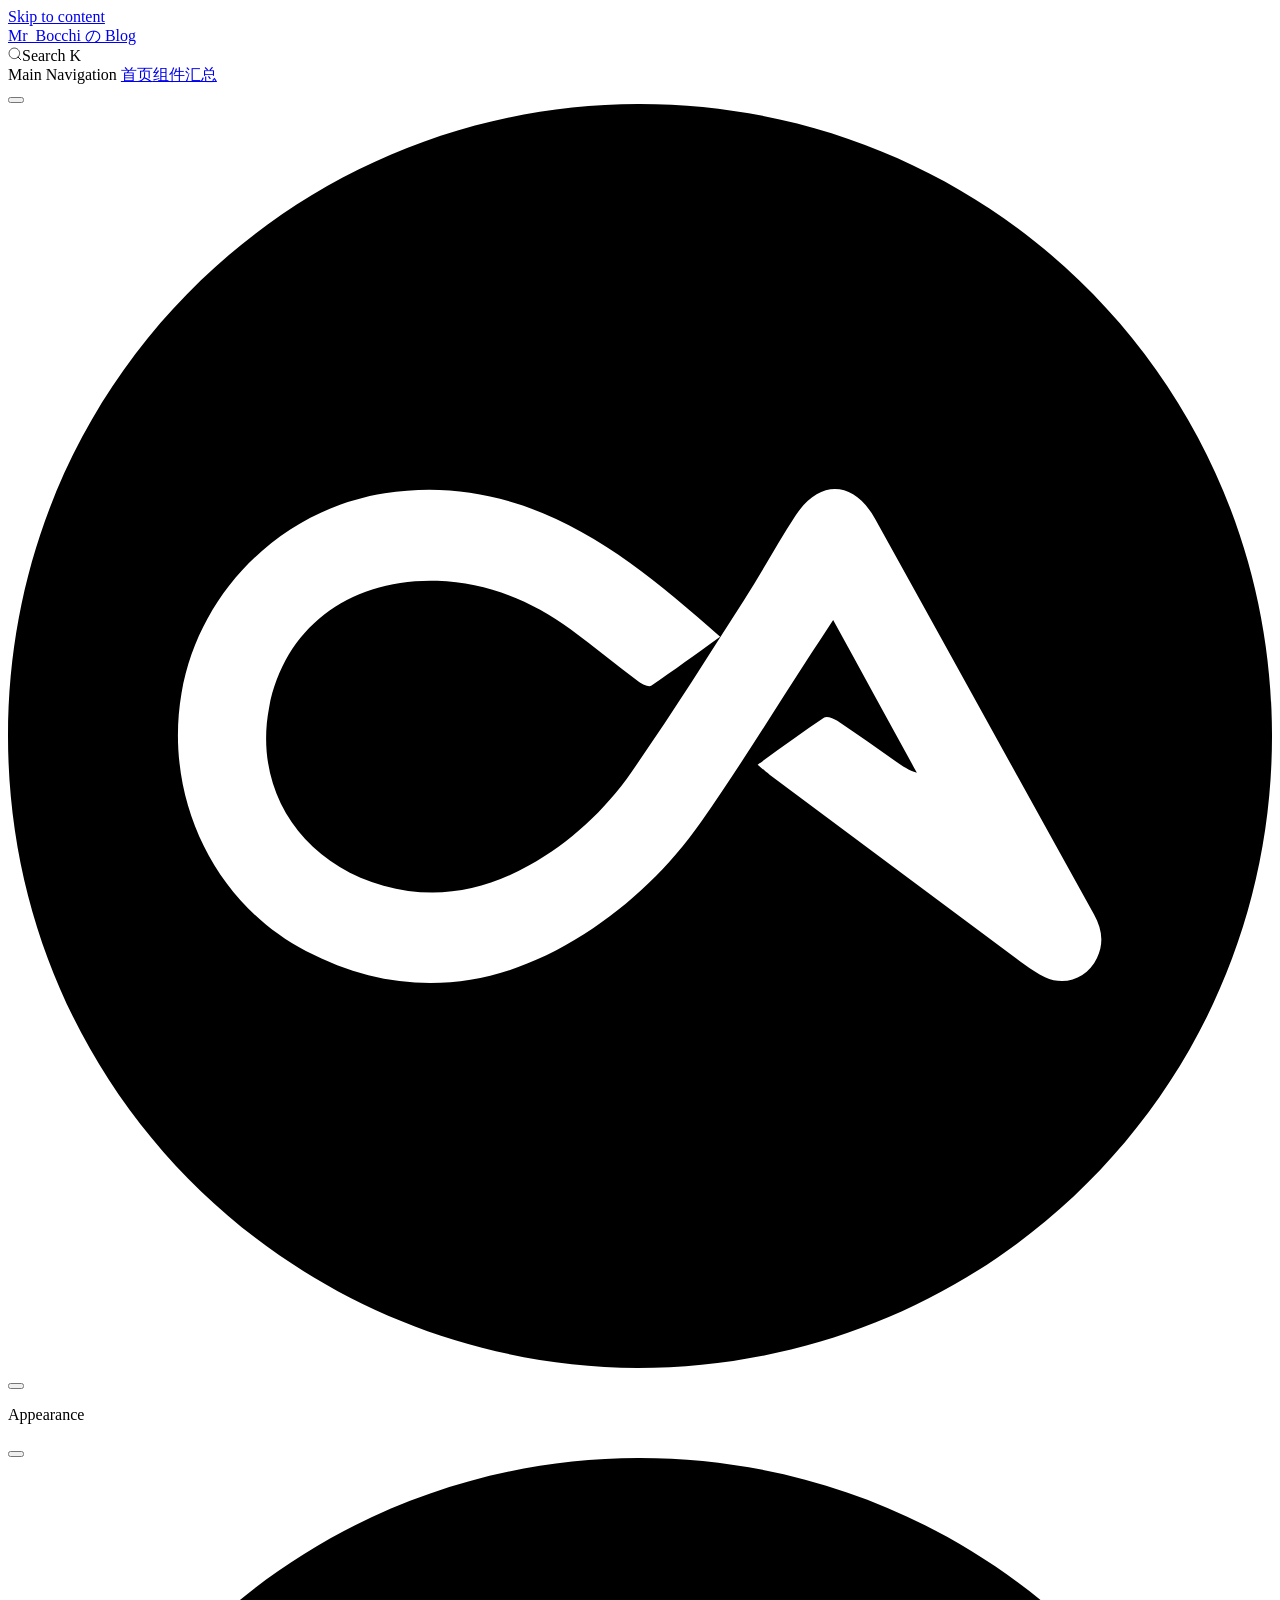
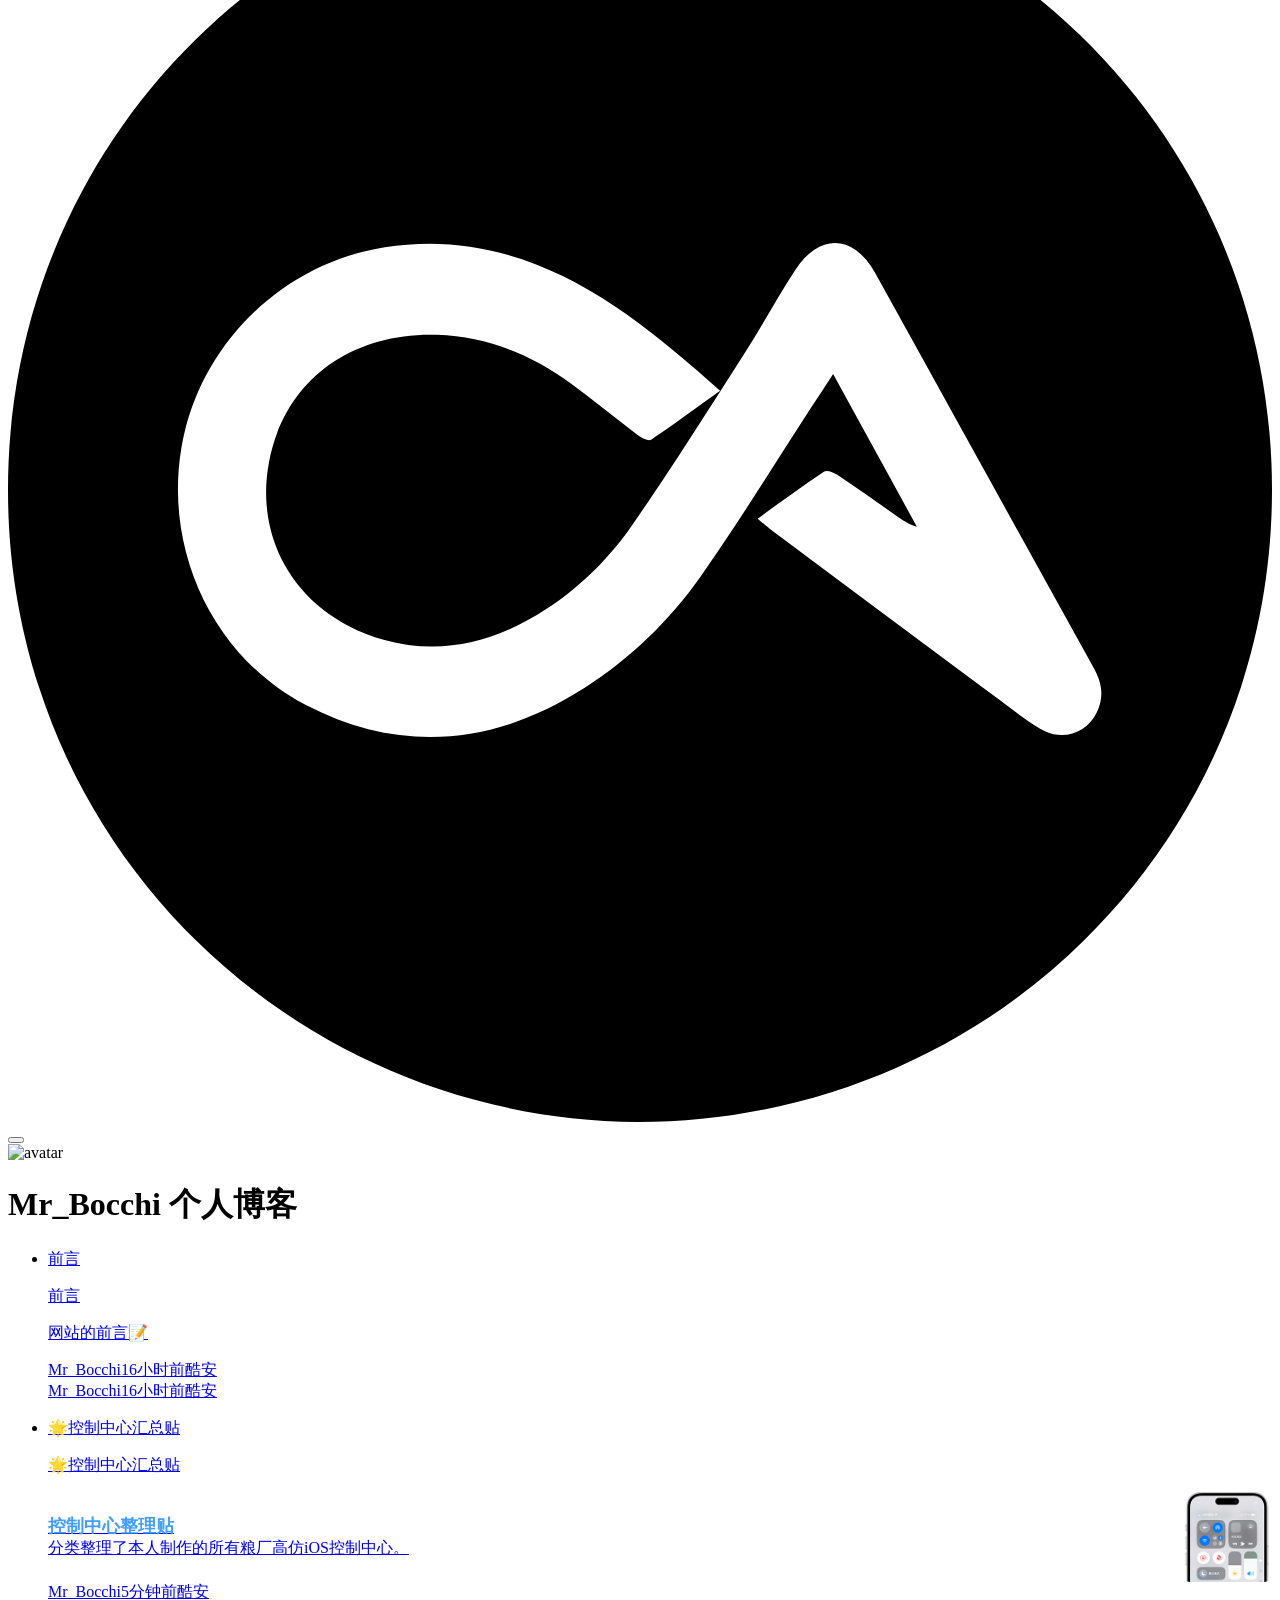
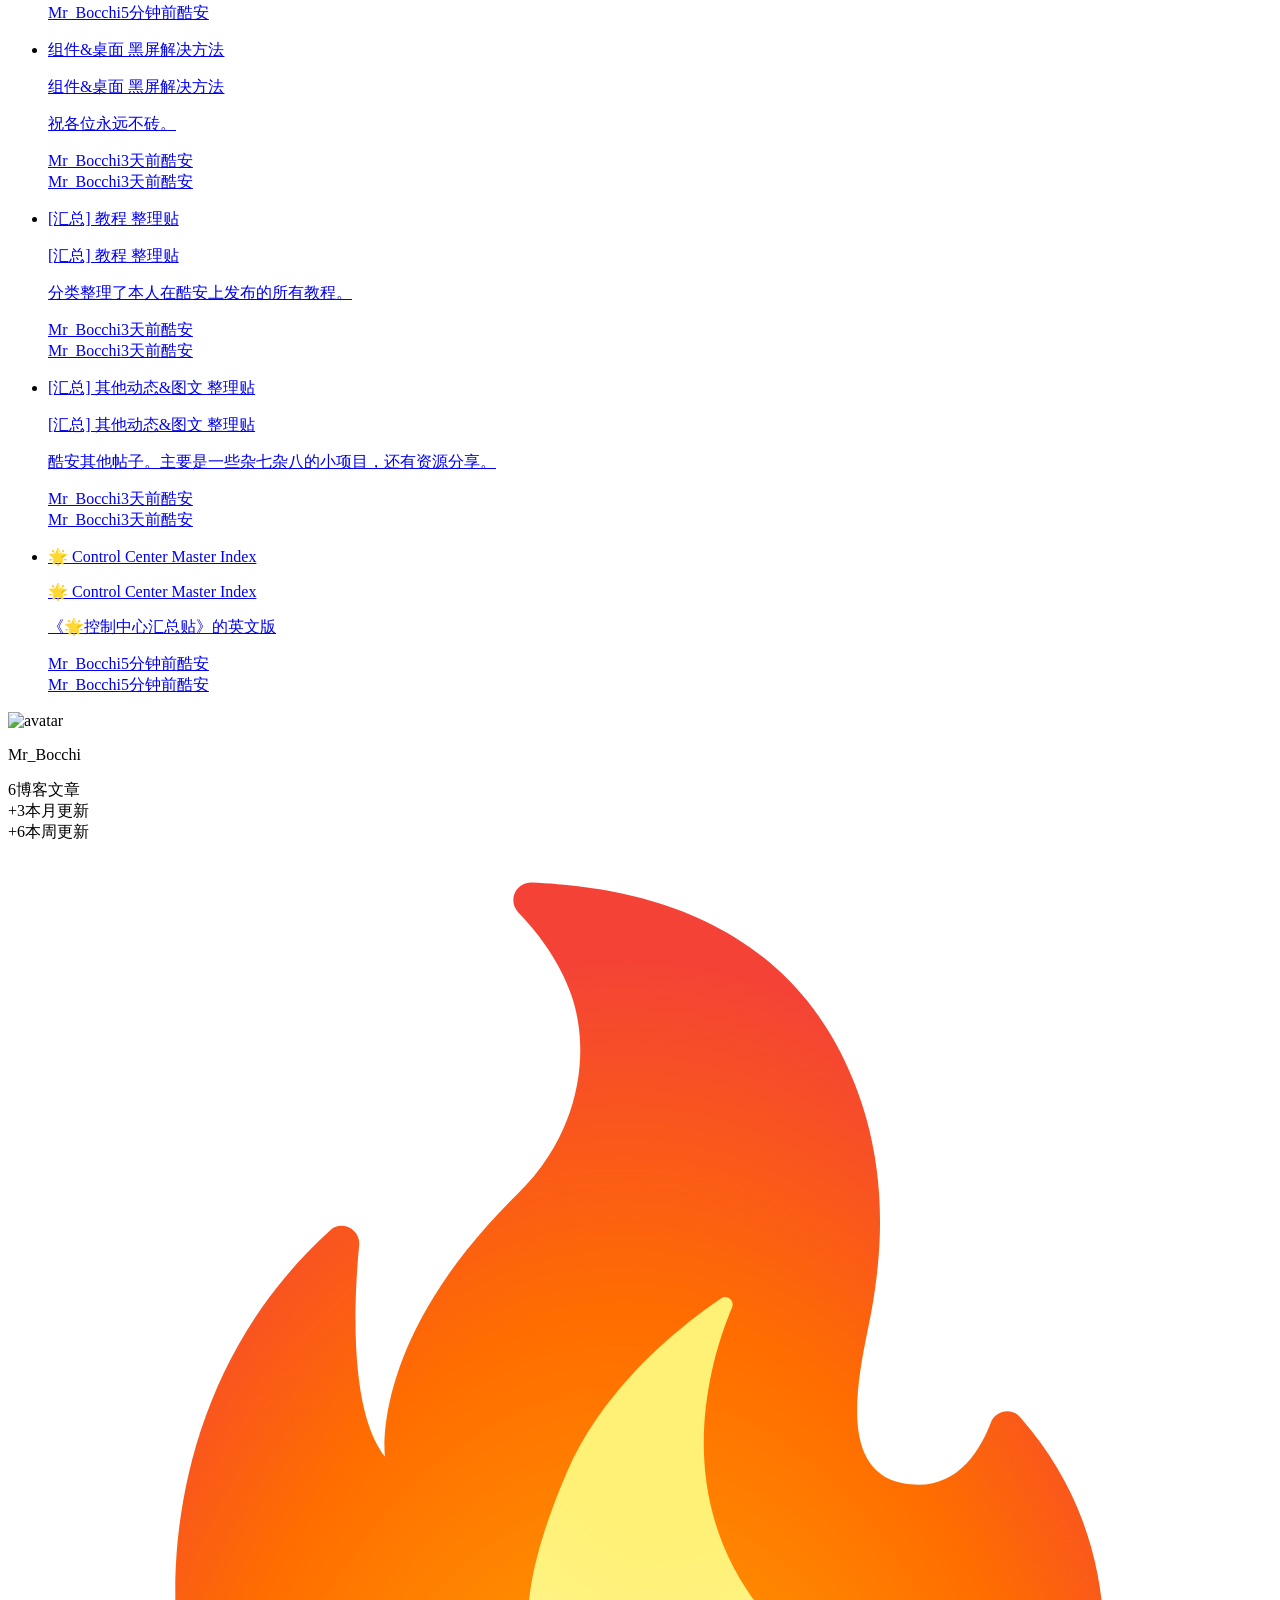
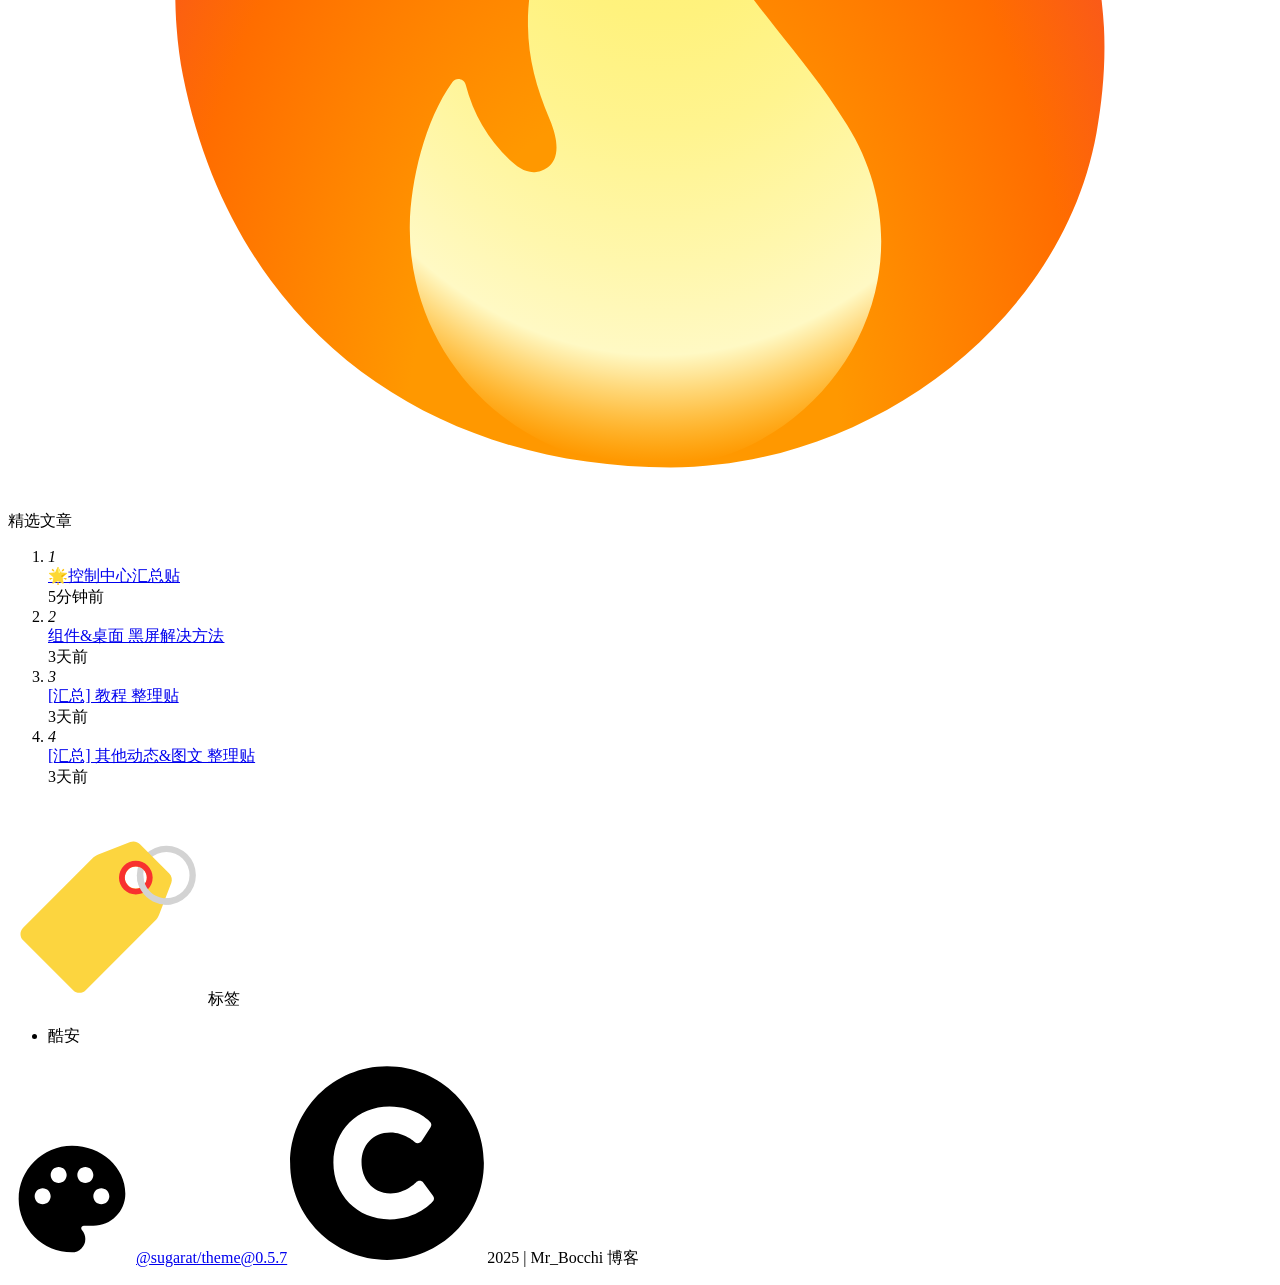
==== commit c0273e28: "Add Instructions" ====
--- a/index.html
+++ b/index.html
@@ -9,11 +9,11 @@
     <link rel="preload stylesheet" href="/Blog/assets/style.CsyrjYfV.css" as="style">
     <link rel="preload stylesheet" href="/Blog/vp-icons.css" as="style">
     
-    <script type="module" src="/Blog/assets/app.BOJnaqnx.js"></script>
+    <script type="module" src="/Blog/assets/app.BVqCiE-0.js"></script>
     <link rel="preload" href="/Blog/assets/inter-roman-latin.Di8DUHzh.woff2" as="font" type="font/woff2" crossorigin="">
-    <link rel="modulepreload" href="/Blog/assets/chunks/theme.BEqsz5VC.js">
-    <link rel="modulepreload" href="/Blog/assets/chunks/framework.B_0yKDO6.js">
-    <link rel="modulepreload" href="/Blog/assets/index.md.Bxpp7XCu.lean.js">
+    <link rel="modulepreload" href="/Blog/assets/chunks/theme.CaSq5a8Q.js">
+    <link rel="modulepreload" href="/Blog/assets/chunks/framework.B2XPZL2i.js">
+    <link rel="modulepreload" href="/Blog/assets/index.md.po0z59iu.lean.js">
     <link rel="icon" href="/Blog/favicon.ico">
     <script id="check-dark-mode">(()=>{const e=localStorage.getItem("vitepress-theme-appearance")||"auto",a=window.matchMedia("(prefers-color-scheme: dark)").matches;(!e||e==="auto"?a:e==="dark")&&document.documentElement.classList.add("dark")})();</script>
     <script id="check-mac-os">document.documentElement.classList.toggle("mac",/Mac|iPhone|iPod|iPad/i.test(navigator.platform));</script>
@@ -21,7 +21,7 @@
     <script>import("/Blog/pagefind/pagefind.js").then(i=>{window.__pagefind__=i,i.init()}).catch(()=>{});</script>
   </head>
   <body>
-    <div id="app"><div class="Layout blog-theme-layout" data-v-44362500 data-v-0ded6232><!--[--><!--[--><!--]--><!----><!--]--><!--[--><span tabindex="-1" data-v-a7c3b2bb></span><a href="#VPContent" class="VPSkipLink visually-hidden" data-v-a7c3b2bb>Skip to content</a><!--]--><!----><header class="VPNav" data-v-0ded6232 data-v-2848a4c7><div class="VPNavBar" data-v-2848a4c7 data-v-f54c4ba1><div class="wrapper" data-v-f54c4ba1><div class="container" data-v-f54c4ba1><div class="title" data-v-f54c4ba1><div class="VPNavBarTitle" data-v-f54c4ba1 data-v-2b7ebd41><a class="title" href="/Blog/" data-v-2b7ebd41><!--[--><!--]--><!--[--><img class="VPImage logo" src="/Blog/logo.png" alt data-v-d3d23e49><!--]--><span data-v-2b7ebd41>Mr_Bocchi の Blog</span><!--[--><!--]--></a></div></div><div class="content" data-v-f54c4ba1><div class="content-body" data-v-f54c4ba1><!--[--><!--]--><div class="blog-search search" data-pagefind-ignore="all" data-v-f54c4ba1 data-v-eeef6765><div class="nav-search-btn-wait" data-v-eeef6765><span data-v-eeef6765><svg width="14" height="14" viewBox="0 0 20 20" data-v-eeef6765><path d="M14.386 14.386l4.0877 4.0877-4.0877-4.0877c-2.9418 2.9419-7.7115 2.9419-10.6533 0-2.9419-2.9418-2.9419-7.7115 0-10.6533 2.9418-2.9419 7.7115-2.9419 10.6533 0 2.9419 2.9418 2.9419 7.7115 0 10.6533z" stroke="currentColor" fill="none" fill-rule="evenodd" stroke-linecap="round" stroke-linejoin="round" data-v-eeef6765></path></svg></span><span class="search-tip" data-v-eeef6765>Search</span><span class="metaKey" data-v-eeef6765> K </span></div><!----></div><nav aria-labelledby="main-nav-aria-label" class="VPNavBarMenu menu" data-v-f54c4ba1 data-v-41fc968a><span id="main-nav-aria-label" class="visually-hidden" data-v-41fc968a> Main Navigation </span><!--[--><!--[--><a class="VPLink link VPNavBarMenuLink active" href="/Blog/" tabindex="0" data-v-41fc968a data-v-82995b11><!--[--><span data-v-82995b11>首页</span><!--]--></a><!--]--><!--[--><a class="VPLink link VPNavBarMenuLink" href="/Blog/coolapk/plugin" tabindex="0" data-v-41fc968a data-v-82995b11><!--[--><span data-v-82995b11>组件汇总</span><!--]--></a><!--]--><!--]--></nav><!----><div class="VPNavBarAppearance appearance" data-v-f54c4ba1 data-v-1f9da436><button class="VPSwitch VPSwitchAppearance" type="button" role="switch" title aria-checked="false" data-v-1f9da436 data-v-a17bec59 data-v-d03f1ba2><span class="check" data-v-d03f1ba2><span class="icon" data-v-d03f1ba2><!--[--><span class="vpi-sun sun" data-v-a17bec59></span><span class="vpi-moon moon" data-v-a17bec59></span><!--]--></span></span></button></div><div class="VPSocialLinks VPNavBarSocialLinks social-links" data-v-f54c4ba1 data-v-5c298e2c data-v-dd18e3ec><!--[--><a class="VPSocialLink no-icon" href="https://github.com/MrBocchi" aria-label="github" target="_blank" rel="me noopener" data-v-dd18e3ec data-v-d2ae0cd6><span class="vpi-social-github"></span></a><a class="VPSocialLink no-icon" href="https://www.coolapk.com/u/22430622" aria-label target="_blank" rel="me noopener" data-v-dd18e3ec data-v-d2ae0cd6><svg viewBox="0 0 512 512"><path d="M255.004,512C114.435,510.869,0.034,398.736,0,256.057C-0.035,111.421,116.817-0.18,255.908,0C398.658,0.186,512.257,114.437,512,256.424C511.742,398.681,397.52,511.786,255.004,512z M288.46,215.818c-25.115-22.258-49.326-42.581-79.937-53.153c-18.146-6.267-36.939-8.029-55.915-5.019c-41.805,6.632-75.223,39.718-82.328,81.034c-7.196,41.842,12.865,84.965,50.388,104.391c38.513,19.939,76.567,16.34,112.757-6.829c18.72-11.985,34.637-27.409,47.352-45.515c15.028-21.399,28.711-43.74,42.983-65.669c3.332-5.119,6.685-10.224,10.481-16.025c11.598,21.151,22.758,41.503,33.918,61.855c-3.327-0.938-5.701-2.572-8.063-4.223c-8.046-5.623-16.034-11.333-24.181-16.807c-1.465-0.985-4.252-2.015-5.284-1.322c-8.97,6.021-17.679,12.429-26.972,19.086c2.114,1.764,3.427,2.968,4.846,4.026c34.397,25.664,68.795,51.328,103.235,76.937c2.612,1.943,5.397,3.761,8.335,5.138c8.168,3.825,17.14,0.403,21.034-7.778c2.908-6.111,2.025-11.866-1.191-17.665c-29.612-53.393-59.145-106.831-88.712-160.25c-8.584-15.51-22.512-16.185-32.244-1.23c-7.232,11.114-13.555,22.815-20.717,33.978c-15.005,23.391-29.766,46.968-45.655,69.754c-10.875,15.597-24.828,28.519-41.633,37.939c-18.536,10.39-38.121,13.979-58.853,8.168c-33.559-9.405-52.758-39.003-46.315-72.328c6.317-32.673,33.13-52.272,68.05-51.18c20.007,0.627,37.962,7.894,54.036,19.605c9.401,6.849,18.357,14.305,27.635,21.329c1.36,1.029,4.082,2.187,5.009,1.562C269.653,229.461,278.538,222.935,288.46,215.818z"/></svg></a><!--]--></div><div class="VPFlyout VPNavBarExtra extra" data-v-f54c4ba1 data-v-ee517f81 data-v-08e93ff2><button type="button" class="button" aria-haspopup="true" aria-expanded="false" aria-label="extra navigation" data-v-08e93ff2><span class="vpi-more-horizontal icon" data-v-08e93ff2></span></button><div class="menu" data-v-08e93ff2><div class="VPMenu" data-v-08e93ff2 data-v-27c0ee25><!----><!--[--><!--[--><!----><div class="group" data-v-ee517f81><div class="item appearance" data-v-ee517f81><p class="label" data-v-ee517f81>Appearance</p><div class="appearance-action" data-v-ee517f81><button class="VPSwitch VPSwitchAppearance" type="button" role="switch" title aria-checked="false" data-v-ee517f81 data-v-a17bec59 data-v-d03f1ba2><span class="check" data-v-d03f1ba2><span class="icon" data-v-d03f1ba2><!--[--><span class="vpi-sun sun" data-v-a17bec59></span><span class="vpi-moon moon" data-v-a17bec59></span><!--]--></span></span></button></div></div></div><div class="group" data-v-ee517f81><div class="item social-links" data-v-ee517f81><div class="VPSocialLinks social-links-list" data-v-ee517f81 data-v-dd18e3ec><!--[--><a class="VPSocialLink no-icon" href="https://github.com/MrBocchi" aria-label="github" target="_blank" rel="me noopener" data-v-dd18e3ec data-v-d2ae0cd6><span class="vpi-social-github"></span></a><a class="VPSocialLink no-icon" href="https://www.coolapk.com/u/22430622" aria-label target="_blank" rel="me noopener" data-v-dd18e3ec data-v-d2ae0cd6><svg viewBox="0 0 512 512"><path d="M255.004,512C114.435,510.869,0.034,398.736,0,256.057C-0.035,111.421,116.817-0.18,255.908,0C398.658,0.186,512.257,114.437,512,256.424C511.742,398.681,397.52,511.786,255.004,512z M288.46,215.818c-25.115-22.258-49.326-42.581-79.937-53.153c-18.146-6.267-36.939-8.029-55.915-5.019c-41.805,6.632-75.223,39.718-82.328,81.034c-7.196,41.842,12.865,84.965,50.388,104.391c38.513,19.939,76.567,16.34,112.757-6.829c18.72-11.985,34.637-27.409,47.352-45.515c15.028-21.399,28.711-43.74,42.983-65.669c3.332-5.119,6.685-10.224,10.481-16.025c11.598,21.151,22.758,41.503,33.918,61.855c-3.327-0.938-5.701-2.572-8.063-4.223c-8.046-5.623-16.034-11.333-24.181-16.807c-1.465-0.985-4.252-2.015-5.284-1.322c-8.97,6.021-17.679,12.429-26.972,19.086c2.114,1.764,3.427,2.968,4.846,4.026c34.397,25.664,68.795,51.328,103.235,76.937c2.612,1.943,5.397,3.761,8.335,5.138c8.168,3.825,17.14,0.403,21.034-7.778c2.908-6.111,2.025-11.866-1.191-17.665c-29.612-53.393-59.145-106.831-88.712-160.25c-8.584-15.51-22.512-16.185-32.244-1.23c-7.232,11.114-13.555,22.815-20.717,33.978c-15.005,23.391-29.766,46.968-45.655,69.754c-10.875,15.597-24.828,28.519-41.633,37.939c-18.536,10.39-38.121,13.979-58.853,8.168c-33.559-9.405-52.758-39.003-46.315-72.328c6.317-32.673,33.13-52.272,68.05-51.18c20.007,0.627,37.962,7.894,54.036,19.605c9.401,6.849,18.357,14.305,27.635,21.329c1.36,1.029,4.082,2.187,5.009,1.562C269.653,229.461,278.538,222.935,288.46,215.818z"/></svg></a><!--]--></div></div></div><!--]--><!--]--></div></div></div><!--[--><!--]--><button type="button" class="VPNavBarHamburger hamburger" aria-label="mobile navigation" aria-expanded="false" aria-controls="VPNavScreen" data-v-f54c4ba1 data-v-95b04774><span class="container" data-v-95b04774><span class="top" data-v-95b04774></span><span class="middle" data-v-95b04774></span><span class="bottom" data-v-95b04774></span></span></button></div></div></div></div><div class="divider" data-v-f54c4ba1><div class="divider-line" data-v-f54c4ba1></div></div></div><!----></header><!----><!----><div class="VPContent is-home" id="VPContent" data-v-0ded6232 data-v-c46cbd63><div class="VPHome" data-v-c46cbd63 data-v-c5d2496a><!--[--><!--[--><!--[--><!--[--><!--]--><div class="home" data-v-44362500><div style="" class="blog-home-header-avatar" data-v-44362500 data-v-6882c5e7><img src="/Blog/logo.png" alt="avatar" data-v-6882c5e7></div><div class="header-banner" data-v-44362500><div data-v-44362500 data-v-ddc083fe><h1 data-v-ddc083fe><span class="name" data-v-ddc083fe>Mr_Bocchi 个人博客</span><span style="display:none;" class="motto" data-v-ddc083fe></span></h1><div class="inspiring-wrapper" data-v-ddc083fe><h2 style="display:none;" data-v-ddc083fe></h2></div></div></div><div class="content-wrapper" data-v-44362500><div class="blog-list-wrapper" data-v-44362500><!--[--><ul data-pagefind-ignore="all" data-v-c1c3c319><!--[--><li data-v-c1c3c319><a class="blog-item" href="/Blog/coolapk/index" data-v-c1c3c319 data-v-87a79f24><i style="" class="pin" data-v-87a79f24></i><p class="title mobile-visible" data-v-87a79f24>前言</p><div class="info-container" data-v-87a79f24><div class="info-part" data-v-87a79f24><p class="title pc-visible" data-v-87a79f24><span data-v-87a79f24>前言</span></p><p style="" class="description" data-v-87a79f24>网站的前言📝</p><!----><div class="badge-list pc-visible" data-v-87a79f24><span style="" class="split" data-v-87a79f24>Mr_Bocchi</span><span class="split" data-v-87a79f24>51分钟前</span><span class="split" data-v-87a79f24>酷安</span></div></div><div style="display:none;background-image:url();" class="cover-img" data-v-87a79f24></div></div><div class="badge-list mobile-visible" data-v-87a79f24><span style="" class="split" data-v-87a79f24>Mr_Bocchi</span><span class="split" data-v-87a79f24>51分钟前</span><span class="split" data-v-87a79f24>酷安</span></div></a></li><li data-v-c1c3c319><a class="blog-item" href="/Blog/coolapk/plugin" data-v-c1c3c319 data-v-87a79f24><i style="" class="pin" data-v-87a79f24></i><p class="title mobile-visible" data-v-87a79f24>🌟控制中心汇总贴</p><div class="info-container" data-v-87a79f24><div class="info-part" data-v-87a79f24><p class="title pc-visible" data-v-87a79f24><span data-v-87a79f24>🌟控制中心汇总贴</span></p><p style="display:none;" class="description" data-v-87a79f24>分类整理了本人制作的所有粮厂高仿iOS控制中心。</p><div class="description-html" data-v-87a79f24> <span class="description" style="display:flex;align-items:center;justify-content:space-between;gap:1rem;"> <span style="flex:1;"> <b style="font-size:1.1rem;color:#409EFF;">控制中心整理贴</b><br> 分类整理了本人制作的所有粮厂高仿iOS控制中心。 </span> <img src="/Blog/coolapk-img/controlcenter.png" alt="logo" style="width:90px;height:90px;border-radius:8px;"> </span> </div><div class="badge-list pc-visible" data-v-87a79f24><span style="" class="split" data-v-87a79f24>Mr_Bocchi</span><span class="split" data-v-87a79f24>28秒前</span><span class="split" data-v-87a79f24>酷安</span></div></div><div style="display:none;background-image:url();" class="cover-img" data-v-87a79f24></div></div><div class="badge-list mobile-visible" data-v-87a79f24><span style="" class="split" data-v-87a79f24>Mr_Bocchi</span><span class="split" data-v-87a79f24>28秒前</span><span class="split" data-v-87a79f24>酷安</span></div></a></li><li data-v-c1c3c319><a class="blog-item" href="/Blog/coolapk/recover" data-v-c1c3c319 data-v-87a79f24><i style="" class="pin" data-v-87a79f24></i><p class="title mobile-visible" data-v-87a79f24>组件&amp;桌面 黑屏解决方法</p><div class="info-container" data-v-87a79f24><div class="info-part" data-v-87a79f24><p class="title pc-visible" data-v-87a79f24><span data-v-87a79f24>组件&amp;桌面 黑屏解决方法</span></p><p style="" class="description" data-v-87a79f24>祝各位永远不砖。</p><!----><div class="badge-list pc-visible" data-v-87a79f24><span style="" class="split" data-v-87a79f24>Mr_Bocchi</span><span class="split" data-v-87a79f24>2天前</span><span class="split" data-v-87a79f24>酷安</span></div></div><div style="display:none;background-image:url();" class="cover-img" data-v-87a79f24></div></div><div class="badge-list mobile-visible" data-v-87a79f24><span style="" class="split" data-v-87a79f24>Mr_Bocchi</span><span class="split" data-v-87a79f24>2天前</span><span class="split" data-v-87a79f24>酷安</span></div></a></li><li data-v-c1c3c319><a class="blog-item" href="/Blog/coolapk/tutorial" data-v-c1c3c319 data-v-87a79f24><i style="" class="pin" data-v-87a79f24></i><p class="title mobile-visible" data-v-87a79f24>[汇总] 教程 整理贴</p><div class="info-container" data-v-87a79f24><div class="info-part" data-v-87a79f24><p class="title pc-visible" data-v-87a79f24><span data-v-87a79f24>[汇总] 教程 整理贴</span></p><p style="" class="description" data-v-87a79f24>分类整理了本人在酷安上发布的所有教程。</p><!----><div class="badge-list pc-visible" data-v-87a79f24><span style="" class="split" data-v-87a79f24>Mr_Bocchi</span><span class="split" data-v-87a79f24>2天前</span><span class="split" data-v-87a79f24>酷安</span></div></div><div style="display:none;background-image:url();" class="cover-img" data-v-87a79f24></div></div><div class="badge-list mobile-visible" data-v-87a79f24><span style="" class="split" data-v-87a79f24>Mr_Bocchi</span><span class="split" data-v-87a79f24>2天前</span><span class="split" data-v-87a79f24>酷安</span></div></a></li><li data-v-c1c3c319><a class="blog-item" href="/Blog/coolapk/others" data-v-c1c3c319 data-v-87a79f24><i style="" class="pin" data-v-87a79f24></i><p class="title mobile-visible" data-v-87a79f24>[汇总] 其他动态&amp;图文 整理贴</p><div class="info-container" data-v-87a79f24><div class="info-part" data-v-87a79f24><p class="title pc-visible" data-v-87a79f24><span data-v-87a79f24>[汇总] 其他动态&amp;图文 整理贴</span></p><p style="" class="description" data-v-87a79f24>酷安其他帖子。主要是一些杂七杂八的小项目，还有资源分享。</p><!----><div class="badge-list pc-visible" data-v-87a79f24><span style="" class="split" data-v-87a79f24>Mr_Bocchi</span><span class="split" data-v-87a79f24>2天前</span><span class="split" data-v-87a79f24>酷安</span></div></div><div style="display:none;background-image:url();" class="cover-img" data-v-87a79f24></div></div><div class="badge-list mobile-visible" data-v-87a79f24><span style="" class="split" data-v-87a79f24>Mr_Bocchi</span><span class="split" data-v-87a79f24>2天前</span><span class="split" data-v-87a79f24>酷安</span></div></a></li><li data-v-c1c3c319><a class="blog-item" href="/Blog/coolapk/plugin-en" data-v-c1c3c319 data-v-87a79f24><i style="display:none;" class="pin" data-v-87a79f24></i><p class="title mobile-visible" data-v-87a79f24>🌟 Control Center Master Index</p><div class="info-container" data-v-87a79f24><div class="info-part" data-v-87a79f24><p class="title pc-visible" data-v-87a79f24><span data-v-87a79f24>🌟 Control Center Master Index</span></p><p style="" class="description" data-v-87a79f24>《🌟控制中心汇总贴》的英文版</p><!----><div class="badge-list pc-visible" data-v-87a79f24><span style="" class="split" data-v-87a79f24>Mr_Bocchi</span><span class="split" data-v-87a79f24>40秒前</span><span class="split" data-v-87a79f24>酷安</span></div></div><div style="display:none;background-image:url();" class="cover-img" data-v-87a79f24></div></div><div class="badge-list mobile-visible" data-v-87a79f24><span style="" class="split" data-v-87a79f24>Mr_Bocchi</span><span class="split" data-v-87a79f24>40秒前</span><span class="split" data-v-87a79f24>酷安</span></div></a></li><!--]--></ul><!----><!--]--></div><div class="blog-info-wrapper" data-v-44362500><div class="blog-info" data-pagefind-ignore="all" data-v-44362500 data-v-32f1a0a8><!--[--><!----><div class="card" data-v-72a0f21d><div class="blog-author" data-v-72a0f21d data-v-3f4df274><img src="/Blog/logo.png" alt="avatar" data-v-3f4df274><p data-v-3f4df274>Mr_Bocchi</p></div><div class="overview-data" data-v-72a0f21d><div class="overview-item" data-v-72a0f21d><span class="count" data-v-72a0f21d>6</span><span class="label" data-v-72a0f21d>博客文章</span></div><div class="split" data-v-72a0f21d></div><div class="overview-item" data-v-72a0f21d><span class="count" data-v-72a0f21d>+3</span><span class="label" data-v-72a0f21d>本月更新</span></div><div class="split" data-v-72a0f21d></div><div class="overview-item" data-v-72a0f21d><span class="count" data-v-72a0f21d>+6</span><span class="label" data-v-72a0f21d>本周更新</span></div></div></div><!--]--><div class="card recommend" data-pagefind-ignore="all" data-v-32f1a0a8 data-v-8be6f9ff><div class="card-header" data-v-8be6f9ff><span class="title svg-icon" data-v-8be6f9ff><svg viewBox="0 0 128 128" xmlns="http://www.w3.org/2000/svg">
+    <div id="app"><div class="Layout blog-theme-layout" data-v-44362500 data-v-0ded6232><!--[--><!--[--><!--]--><!----><!--]--><!--[--><span tabindex="-1" data-v-a7c3b2bb></span><a href="#VPContent" class="VPSkipLink visually-hidden" data-v-a7c3b2bb>Skip to content</a><!--]--><!----><header class="VPNav" data-v-0ded6232 data-v-2848a4c7><div class="VPNavBar" data-v-2848a4c7 data-v-f54c4ba1><div class="wrapper" data-v-f54c4ba1><div class="container" data-v-f54c4ba1><div class="title" data-v-f54c4ba1><div class="VPNavBarTitle" data-v-f54c4ba1 data-v-2b7ebd41><a class="title" href="/Blog/" data-v-2b7ebd41><!--[--><!--]--><!--[--><img class="VPImage logo" src="/Blog/logo.png" alt data-v-d3d23e49><!--]--><span data-v-2b7ebd41>Mr_Bocchi の Blog</span><!--[--><!--]--></a></div></div><div class="content" data-v-f54c4ba1><div class="content-body" data-v-f54c4ba1><!--[--><!--]--><div class="blog-search search" data-pagefind-ignore="all" data-v-f54c4ba1 data-v-eeef6765><div class="nav-search-btn-wait" data-v-eeef6765><span data-v-eeef6765><svg width="14" height="14" viewBox="0 0 20 20" data-v-eeef6765><path d="M14.386 14.386l4.0877 4.0877-4.0877-4.0877c-2.9418 2.9419-7.7115 2.9419-10.6533 0-2.9419-2.9418-2.9419-7.7115 0-10.6533 2.9418-2.9419 7.7115-2.9419 10.6533 0 2.9419 2.9418 2.9419 7.7115 0 10.6533z" stroke="currentColor" fill="none" fill-rule="evenodd" stroke-linecap="round" stroke-linejoin="round" data-v-eeef6765></path></svg></span><span class="search-tip" data-v-eeef6765>Search</span><span class="metaKey" data-v-eeef6765> K </span></div><!----></div><nav aria-labelledby="main-nav-aria-label" class="VPNavBarMenu menu" data-v-f54c4ba1 data-v-41fc968a><span id="main-nav-aria-label" class="visually-hidden" data-v-41fc968a> Main Navigation </span><!--[--><!--[--><a class="VPLink link VPNavBarMenuLink active" href="/Blog/" tabindex="0" data-v-41fc968a data-v-82995b11><!--[--><span data-v-82995b11>首页</span><!--]--></a><!--]--><!--[--><a class="VPLink link VPNavBarMenuLink" href="/Blog/coolapk/plugin" tabindex="0" data-v-41fc968a data-v-82995b11><!--[--><span data-v-82995b11>组件汇总</span><!--]--></a><!--]--><!--]--></nav><!----><div class="VPNavBarAppearance appearance" data-v-f54c4ba1 data-v-1f9da436><button class="VPSwitch VPSwitchAppearance" type="button" role="switch" title aria-checked="false" data-v-1f9da436 data-v-a17bec59 data-v-d03f1ba2><span class="check" data-v-d03f1ba2><span class="icon" data-v-d03f1ba2><!--[--><span class="vpi-sun sun" data-v-a17bec59></span><span class="vpi-moon moon" data-v-a17bec59></span><!--]--></span></span></button></div><div class="VPSocialLinks VPNavBarSocialLinks social-links" data-v-f54c4ba1 data-v-5c298e2c data-v-dd18e3ec><!--[--><a class="VPSocialLink no-icon" href="https://github.com/MrBocchi" aria-label="github" target="_blank" rel="me noopener" data-v-dd18e3ec data-v-d2ae0cd6><span class="vpi-social-github"></span></a><a class="VPSocialLink no-icon" href="https://www.coolapk.com/u/22430622" aria-label target="_blank" rel="me noopener" data-v-dd18e3ec data-v-d2ae0cd6><svg viewBox="0 0 512 512"><path d="M255.004,512C114.435,510.869,0.034,398.736,0,256.057C-0.035,111.421,116.817-0.18,255.908,0C398.658,0.186,512.257,114.437,512,256.424C511.742,398.681,397.52,511.786,255.004,512z M288.46,215.818c-25.115-22.258-49.326-42.581-79.937-53.153c-18.146-6.267-36.939-8.029-55.915-5.019c-41.805,6.632-75.223,39.718-82.328,81.034c-7.196,41.842,12.865,84.965,50.388,104.391c38.513,19.939,76.567,16.34,112.757-6.829c18.72-11.985,34.637-27.409,47.352-45.515c15.028-21.399,28.711-43.74,42.983-65.669c3.332-5.119,6.685-10.224,10.481-16.025c11.598,21.151,22.758,41.503,33.918,61.855c-3.327-0.938-5.701-2.572-8.063-4.223c-8.046-5.623-16.034-11.333-24.181-16.807c-1.465-0.985-4.252-2.015-5.284-1.322c-8.97,6.021-17.679,12.429-26.972,19.086c2.114,1.764,3.427,2.968,4.846,4.026c34.397,25.664,68.795,51.328,103.235,76.937c2.612,1.943,5.397,3.761,8.335,5.138c8.168,3.825,17.14,0.403,21.034-7.778c2.908-6.111,2.025-11.866-1.191-17.665c-29.612-53.393-59.145-106.831-88.712-160.25c-8.584-15.51-22.512-16.185-32.244-1.23c-7.232,11.114-13.555,22.815-20.717,33.978c-15.005,23.391-29.766,46.968-45.655,69.754c-10.875,15.597-24.828,28.519-41.633,37.939c-18.536,10.39-38.121,13.979-58.853,8.168c-33.559-9.405-52.758-39.003-46.315-72.328c6.317-32.673,33.13-52.272,68.05-51.18c20.007,0.627,37.962,7.894,54.036,19.605c9.401,6.849,18.357,14.305,27.635,21.329c1.36,1.029,4.082,2.187,5.009,1.562C269.653,229.461,278.538,222.935,288.46,215.818z"/></svg></a><!--]--></div><div class="VPFlyout VPNavBarExtra extra" data-v-f54c4ba1 data-v-ee517f81 data-v-08e93ff2><button type="button" class="button" aria-haspopup="true" aria-expanded="false" aria-label="extra navigation" data-v-08e93ff2><span class="vpi-more-horizontal icon" data-v-08e93ff2></span></button><div class="menu" data-v-08e93ff2><div class="VPMenu" data-v-08e93ff2 data-v-27c0ee25><!----><!--[--><!--[--><!----><div class="group" data-v-ee517f81><div class="item appearance" data-v-ee517f81><p class="label" data-v-ee517f81>Appearance</p><div class="appearance-action" data-v-ee517f81><button class="VPSwitch VPSwitchAppearance" type="button" role="switch" title aria-checked="false" data-v-ee517f81 data-v-a17bec59 data-v-d03f1ba2><span class="check" data-v-d03f1ba2><span class="icon" data-v-d03f1ba2><!--[--><span class="vpi-sun sun" data-v-a17bec59></span><span class="vpi-moon moon" data-v-a17bec59></span><!--]--></span></span></button></div></div></div><div class="group" data-v-ee517f81><div class="item social-links" data-v-ee517f81><div class="VPSocialLinks social-links-list" data-v-ee517f81 data-v-dd18e3ec><!--[--><a class="VPSocialLink no-icon" href="https://github.com/MrBocchi" aria-label="github" target="_blank" rel="me noopener" data-v-dd18e3ec data-v-d2ae0cd6><span class="vpi-social-github"></span></a><a class="VPSocialLink no-icon" href="https://www.coolapk.com/u/22430622" aria-label target="_blank" rel="me noopener" data-v-dd18e3ec data-v-d2ae0cd6><svg viewBox="0 0 512 512"><path d="M255.004,512C114.435,510.869,0.034,398.736,0,256.057C-0.035,111.421,116.817-0.18,255.908,0C398.658,0.186,512.257,114.437,512,256.424C511.742,398.681,397.52,511.786,255.004,512z M288.46,215.818c-25.115-22.258-49.326-42.581-79.937-53.153c-18.146-6.267-36.939-8.029-55.915-5.019c-41.805,6.632-75.223,39.718-82.328,81.034c-7.196,41.842,12.865,84.965,50.388,104.391c38.513,19.939,76.567,16.34,112.757-6.829c18.72-11.985,34.637-27.409,47.352-45.515c15.028-21.399,28.711-43.74,42.983-65.669c3.332-5.119,6.685-10.224,10.481-16.025c11.598,21.151,22.758,41.503,33.918,61.855c-3.327-0.938-5.701-2.572-8.063-4.223c-8.046-5.623-16.034-11.333-24.181-16.807c-1.465-0.985-4.252-2.015-5.284-1.322c-8.97,6.021-17.679,12.429-26.972,19.086c2.114,1.764,3.427,2.968,4.846,4.026c34.397,25.664,68.795,51.328,103.235,76.937c2.612,1.943,5.397,3.761,8.335,5.138c8.168,3.825,17.14,0.403,21.034-7.778c2.908-6.111,2.025-11.866-1.191-17.665c-29.612-53.393-59.145-106.831-88.712-160.25c-8.584-15.51-22.512-16.185-32.244-1.23c-7.232,11.114-13.555,22.815-20.717,33.978c-15.005,23.391-29.766,46.968-45.655,69.754c-10.875,15.597-24.828,28.519-41.633,37.939c-18.536,10.39-38.121,13.979-58.853,8.168c-33.559-9.405-52.758-39.003-46.315-72.328c6.317-32.673,33.13-52.272,68.05-51.18c20.007,0.627,37.962,7.894,54.036,19.605c9.401,6.849,18.357,14.305,27.635,21.329c1.36,1.029,4.082,2.187,5.009,1.562C269.653,229.461,278.538,222.935,288.46,215.818z"/></svg></a><!--]--></div></div></div><!--]--><!--]--></div></div></div><!--[--><!--]--><button type="button" class="VPNavBarHamburger hamburger" aria-label="mobile navigation" aria-expanded="false" aria-controls="VPNavScreen" data-v-f54c4ba1 data-v-95b04774><span class="container" data-v-95b04774><span class="top" data-v-95b04774></span><span class="middle" data-v-95b04774></span><span class="bottom" data-v-95b04774></span></span></button></div></div></div></div><div class="divider" data-v-f54c4ba1><div class="divider-line" data-v-f54c4ba1></div></div></div><!----></header><!----><!----><div class="VPContent is-home" id="VPContent" data-v-0ded6232 data-v-c46cbd63><div class="VPHome" data-v-c46cbd63 data-v-c5d2496a><!--[--><!--[--><!--[--><!--[--><!--]--><div class="home" data-v-44362500><div style="" class="blog-home-header-avatar" data-v-44362500 data-v-6882c5e7><img src="/Blog/logo.png" alt="avatar" data-v-6882c5e7></div><div class="header-banner" data-v-44362500><div data-v-44362500 data-v-ddc083fe><h1 data-v-ddc083fe><span class="name" data-v-ddc083fe>Mr_Bocchi 个人博客</span><span style="display:none;" class="motto" data-v-ddc083fe></span></h1><div class="inspiring-wrapper" data-v-ddc083fe><h2 style="display:none;" data-v-ddc083fe></h2></div></div></div><div class="content-wrapper" data-v-44362500><div class="blog-list-wrapper" data-v-44362500><!--[--><ul data-pagefind-ignore="all" data-v-c1c3c319><!--[--><li data-v-c1c3c319><a class="blog-item" href="/Blog/coolapk/index" data-v-c1c3c319 data-v-87a79f24><i style="" class="pin" data-v-87a79f24></i><p class="title mobile-visible" data-v-87a79f24>前言</p><div class="info-container" data-v-87a79f24><div class="info-part" data-v-87a79f24><p class="title pc-visible" data-v-87a79f24><span data-v-87a79f24>前言</span></p><p style="" class="description" data-v-87a79f24>网站的前言📝</p><!----><div class="badge-list pc-visible" data-v-87a79f24><span style="" class="split" data-v-87a79f24>Mr_Bocchi</span><span class="split" data-v-87a79f24>16小时前</span><span class="split" data-v-87a79f24>酷安</span></div></div><div style="display:none;background-image:url();" class="cover-img" data-v-87a79f24></div></div><div class="badge-list mobile-visible" data-v-87a79f24><span style="" class="split" data-v-87a79f24>Mr_Bocchi</span><span class="split" data-v-87a79f24>16小时前</span><span class="split" data-v-87a79f24>酷安</span></div></a></li><li data-v-c1c3c319><a class="blog-item" href="/Blog/coolapk/plugin" data-v-c1c3c319 data-v-87a79f24><i style="" class="pin" data-v-87a79f24></i><p class="title mobile-visible" data-v-87a79f24>🌟控制中心汇总贴</p><div class="info-container" data-v-87a79f24><div class="info-part" data-v-87a79f24><p class="title pc-visible" data-v-87a79f24><span data-v-87a79f24>🌟控制中心汇总贴</span></p><p style="display:none;" class="description" data-v-87a79f24>分类整理了本人制作的所有粮厂高仿iOS控制中心。</p><div class="description-html" data-v-87a79f24> <span class="description" style="display:flex;align-items:center;justify-content:space-between;gap:1rem;"> <span style="flex:1;"> <b style="font-size:1.1rem;color:#409EFF;">控制中心整理贴</b><br> 分类整理了本人制作的所有粮厂高仿iOS控制中心。 </span> <img src="coolapk-img/controlcenter.png" alt="logo" style="width:90px;height:90px;border-radius:8px;"> </span> </div><div class="badge-list pc-visible" data-v-87a79f24><span style="" class="split" data-v-87a79f24>Mr_Bocchi</span><span class="split" data-v-87a79f24>5分钟前</span><span class="split" data-v-87a79f24>酷安</span></div></div><div style="display:none;background-image:url();" class="cover-img" data-v-87a79f24></div></div><div class="badge-list mobile-visible" data-v-87a79f24><span style="" class="split" data-v-87a79f24>Mr_Bocchi</span><span class="split" data-v-87a79f24>5分钟前</span><span class="split" data-v-87a79f24>酷安</span></div></a></li><li data-v-c1c3c319><a class="blog-item" href="/Blog/coolapk/recover" data-v-c1c3c319 data-v-87a79f24><i style="" class="pin" data-v-87a79f24></i><p class="title mobile-visible" data-v-87a79f24>组件&amp;桌面 黑屏解决方法</p><div class="info-container" data-v-87a79f24><div class="info-part" data-v-87a79f24><p class="title pc-visible" data-v-87a79f24><span data-v-87a79f24>组件&amp;桌面 黑屏解决方法</span></p><p style="" class="description" data-v-87a79f24>祝各位永远不砖。</p><!----><div class="badge-list pc-visible" data-v-87a79f24><span style="" class="split" data-v-87a79f24>Mr_Bocchi</span><span class="split" data-v-87a79f24>3天前</span><span class="split" data-v-87a79f24>酷安</span></div></div><div style="display:none;background-image:url();" class="cover-img" data-v-87a79f24></div></div><div class="badge-list mobile-visible" data-v-87a79f24><span style="" class="split" data-v-87a79f24>Mr_Bocchi</span><span class="split" data-v-87a79f24>3天前</span><span class="split" data-v-87a79f24>酷安</span></div></a></li><li data-v-c1c3c319><a class="blog-item" href="/Blog/coolapk/tutorial" data-v-c1c3c319 data-v-87a79f24><i style="" class="pin" data-v-87a79f24></i><p class="title mobile-visible" data-v-87a79f24>[汇总] 教程 整理贴</p><div class="info-container" data-v-87a79f24><div class="info-part" data-v-87a79f24><p class="title pc-visible" data-v-87a79f24><span data-v-87a79f24>[汇总] 教程 整理贴</span></p><p style="" class="description" data-v-87a79f24>分类整理了本人在酷安上发布的所有教程。</p><!----><div class="badge-list pc-visible" data-v-87a79f24><span style="" class="split" data-v-87a79f24>Mr_Bocchi</span><span class="split" data-v-87a79f24>3天前</span><span class="split" data-v-87a79f24>酷安</span></div></div><div style="display:none;background-image:url();" class="cover-img" data-v-87a79f24></div></div><div class="badge-list mobile-visible" data-v-87a79f24><span style="" class="split" data-v-87a79f24>Mr_Bocchi</span><span class="split" data-v-87a79f24>3天前</span><span class="split" data-v-87a79f24>酷安</span></div></a></li><li data-v-c1c3c319><a class="blog-item" href="/Blog/coolapk/others" data-v-c1c3c319 data-v-87a79f24><i style="" class="pin" data-v-87a79f24></i><p class="title mobile-visible" data-v-87a79f24>[汇总] 其他动态&amp;图文 整理贴</p><div class="info-container" data-v-87a79f24><div class="info-part" data-v-87a79f24><p class="title pc-visible" data-v-87a79f24><span data-v-87a79f24>[汇总] 其他动态&amp;图文 整理贴</span></p><p style="" class="description" data-v-87a79f24>酷安其他帖子。主要是一些杂七杂八的小项目，还有资源分享。</p><!----><div class="badge-list pc-visible" data-v-87a79f24><span style="" class="split" data-v-87a79f24>Mr_Bocchi</span><span class="split" data-v-87a79f24>3天前</span><span class="split" data-v-87a79f24>酷安</span></div></div><div style="display:none;background-image:url();" class="cover-img" data-v-87a79f24></div></div><div class="badge-list mobile-visible" data-v-87a79f24><span style="" class="split" data-v-87a79f24>Mr_Bocchi</span><span class="split" data-v-87a79f24>3天前</span><span class="split" data-v-87a79f24>酷安</span></div></a></li><li data-v-c1c3c319><a class="blog-item" href="/Blog/coolapk/plugin-en" data-v-c1c3c319 data-v-87a79f24><i style="display:none;" class="pin" data-v-87a79f24></i><p class="title mobile-visible" data-v-87a79f24>🌟 Control Center Master Index</p><div class="info-container" data-v-87a79f24><div class="info-part" data-v-87a79f24><p class="title pc-visible" data-v-87a79f24><span data-v-87a79f24>🌟 Control Center Master Index</span></p><p style="" class="description" data-v-87a79f24>《🌟控制中心汇总贴》的英文版</p><!----><div class="badge-list pc-visible" data-v-87a79f24><span style="" class="split" data-v-87a79f24>Mr_Bocchi</span><span class="split" data-v-87a79f24>5分钟前</span><span class="split" data-v-87a79f24>酷安</span></div></div><div style="display:none;background-image:url();" class="cover-img" data-v-87a79f24></div></div><div class="badge-list mobile-visible" data-v-87a79f24><span style="" class="split" data-v-87a79f24>Mr_Bocchi</span><span class="split" data-v-87a79f24>5分钟前</span><span class="split" data-v-87a79f24>酷安</span></div></a></li><!--]--></ul><!----><!--]--></div><div class="blog-info-wrapper" data-v-44362500><div class="blog-info" data-pagefind-ignore="all" data-v-44362500 data-v-32f1a0a8><!--[--><!----><div class="card" data-v-72a0f21d><div class="blog-author" data-v-72a0f21d data-v-3f4df274><img src="/Blog/logo.png" alt="avatar" data-v-3f4df274><p data-v-3f4df274>Mr_Bocchi</p></div><div class="overview-data" data-v-72a0f21d><div class="overview-item" data-v-72a0f21d><span class="count" data-v-72a0f21d>6</span><span class="label" data-v-72a0f21d>博客文章</span></div><div class="split" data-v-72a0f21d></div><div class="overview-item" data-v-72a0f21d><span class="count" data-v-72a0f21d>+3</span><span class="label" data-v-72a0f21d>本月更新</span></div><div class="split" data-v-72a0f21d></div><div class="overview-item" data-v-72a0f21d><span class="count" data-v-72a0f21d>+6</span><span class="label" data-v-72a0f21d>本周更新</span></div></div></div><!--]--><div class="card recommend" data-pagefind-ignore="all" data-v-32f1a0a8 data-v-8be6f9ff><div class="card-header" data-v-8be6f9ff><span class="title svg-icon" data-v-8be6f9ff><svg viewBox="0 0 128 128" xmlns="http://www.w3.org/2000/svg">
 <radialGradient id="notoFire0" cx="68.884" cy="124.296" r="70.587" gradientTransform="matrix(-1 -.00434 -.00713 1.6408 131.986 -79.345)" gradientUnits="userSpaceOnUse">
     <stop offset=".314" stop-color="#FF9800"/>
     <stop offset=".662" stop-color="#FF6D00"/>
@@ -40,7 +40,7 @@
     <stop offset=".941" stop-color="#FFF176" stop-opacity="0"/>
 </radialGradient>
 <path fill="url(#notoFire1)" d="M76.11 77.42c-9.09-11.7-5.02-25.05-2.79-30.37c.3-.7-.5-1.36-1.13-.93c-3.91 2.66-11.92 8.92-15.65 17.73c-5.05 11.91-4.69 17.74-1.7 24.86c1.8 4.29-.29 5.2-1.34 5.36c-1.02.16-1.96-.52-2.71-1.23a16.09 16.09 0 0 1-4.44-7.6c-.16-.62-.97-.79-1.34-.28c-2.8 3.87-4.25 10.08-4.32 14.47C40.47 113 51.68 124 65.24 124c17.09 0 29.54-18.9 19.72-34.7c-2.85-4.6-5.53-7.61-8.85-11.88z"/>
-</svg>精选文章</span><!----></div><ol class="recommend-container" data-v-8be6f9ff><!--[--><li data-v-8be6f9ff><i class="num" data-v-8be6f9ff>1</i><div class="des" data-v-8be6f9ff><a href="/Blog/coolapk/plugin" class="title" data-v-8be6f9ff><span data-v-8be6f9ff>🌟控制中心汇总贴</span></a><div class="suffix" data-v-8be6f9ff><span class="tag" data-v-8be6f9ff>28秒前</span></div></div></li><li data-v-8be6f9ff><i class="num" data-v-8be6f9ff>2</i><div class="des" data-v-8be6f9ff><a href="/Blog/coolapk/recover" class="title" data-v-8be6f9ff><span data-v-8be6f9ff>组件&amp;桌面 黑屏解决方法</span></a><div class="suffix" data-v-8be6f9ff><span class="tag" data-v-8be6f9ff>2天前</span></div></div></li><li data-v-8be6f9ff><i class="num" data-v-8be6f9ff>3</i><div class="des" data-v-8be6f9ff><a href="/Blog/coolapk/tutorial" class="title" data-v-8be6f9ff><span data-v-8be6f9ff>[汇总] 教程 整理贴</span></a><div class="suffix" data-v-8be6f9ff><span class="tag" data-v-8be6f9ff>2天前</span></div></div></li><li data-v-8be6f9ff><i class="num" data-v-8be6f9ff>4</i><div class="des" data-v-8be6f9ff><a href="/Blog/coolapk/others" class="title" data-v-8be6f9ff><span data-v-8be6f9ff>[汇总] 其他动态&amp;图文 整理贴</span></a><div class="suffix" data-v-8be6f9ff><span class="tag" data-v-8be6f9ff>2天前</span></div></div></li><!--]--></ol></div><!----><div class="card tags" data-pagefind-ignore="all" data-v-32f1a0a8 data-v-a71e7589><div class="card-header" data-v-a71e7589><span class="title svg-icon" data-v-a71e7589><svg
+</svg>精选文章</span><!----></div><ol class="recommend-container" data-v-8be6f9ff><!--[--><li data-v-8be6f9ff><i class="num" data-v-8be6f9ff>1</i><div class="des" data-v-8be6f9ff><a href="/Blog/coolapk/plugin" class="title" data-v-8be6f9ff><span data-v-8be6f9ff>🌟控制中心汇总贴</span></a><div class="suffix" data-v-8be6f9ff><span class="tag" data-v-8be6f9ff>5分钟前</span></div></div></li><li data-v-8be6f9ff><i class="num" data-v-8be6f9ff>2</i><div class="des" data-v-8be6f9ff><a href="/Blog/coolapk/recover" class="title" data-v-8be6f9ff><span data-v-8be6f9ff>组件&amp;桌面 黑屏解决方法</span></a><div class="suffix" data-v-8be6f9ff><span class="tag" data-v-8be6f9ff>3天前</span></div></div></li><li data-v-8be6f9ff><i class="num" data-v-8be6f9ff>3</i><div class="des" data-v-8be6f9ff><a href="/Blog/coolapk/tutorial" class="title" data-v-8be6f9ff><span data-v-8be6f9ff>[汇总] 教程 整理贴</span></a><div class="suffix" data-v-8be6f9ff><span class="tag" data-v-8be6f9ff>3天前</span></div></div></li><li data-v-8be6f9ff><i class="num" data-v-8be6f9ff>4</i><div class="des" data-v-8be6f9ff><a href="/Blog/coolapk/others" class="title" data-v-8be6f9ff><span data-v-8be6f9ff>[汇总] 其他动态&amp;图文 整理贴</span></a><div class="suffix" data-v-8be6f9ff><span class="tag" data-v-8be6f9ff>3天前</span></div></div></li><!--]--></ol></div><!----><div class="card tags" data-pagefind-ignore="all" data-v-32f1a0a8 data-v-a71e7589><div class="card-header" data-v-a71e7589><span class="title svg-icon" data-v-a71e7589><svg
 t="1695048840129" class="icon" viewBox="0 0 1024 1024" version="1.1"
 xmlns="http://www.w3.org/2000/svg" p-id="4290" width="200" height="200"
 >
@@ -64,7 +64,7 @@
 <title>主题</title>
 <path d="M12 2C6.49 2 2 6.49 2 12s4.49 10 10 10a2.5 2.5 0 0 0 2.5-2.5c0-.61-.23-1.2-.64-1.67a.528.528 0 0 1-.13-.33c0-.28.22-.5.5-.5H16c3.31 0 6-2.69 6-6c0-4.96-4.49-9-10-9zm5.5 11c-.83 0-1.5-.67-1.5-1.5s.67-1.5 1.5-1.5s1.5.67 1.5 1.5s-.67 1.5-1.5 1.5zm-3-4c-.83 0-1.5-.67-1.5-1.5S13.67 6 14.5 6s1.5.67 1.5 1.5S15.33 9 14.5 9zM5 11.5c0-.83.67-1.5 1.5-1.5s1.5.67 1.5 1.5S7.33 13 6.5 13S5 12.33 5 11.5zm6-4c0 .83-.67 1.5-1.5 1.5S8 8.33 8 7.5S8.67 6 9.5 6s1.5.67 1.5 1.5z"/>
 </svg></i><a href="https://theme.sugarat.top/" target="_blank" rel="noopener noreferrer" data-v-80b1af6b>@sugarat/theme@0.5.7</a></span><!--]--><!--[--><span class="footer-item" data-v-80b1af6b><i data-v-80b1af6b><svg t="1695543755857" class="icon" viewBox="0 0 1024 1024" version="1.1" xmlns="http://www.w3.org/2000/svg" p-id="89399" width="200" height="200"><path d="M512 16C238.066 16 16 238.066 16 512s222.066 496 496 496 496-222.066 496-496S785.934 16 512 16z m234.268 693.506c-3.184 3.734-79.552 91.462-219.702 91.462-169.384 0-288.968-126.52-288.968-291.134 0-162.606 124.008-286.802 287.524-286.802 133.914 0 203.93 74.63 206.844 77.808a24 24 0 0 1 2.476 29.246l-44.76 69.31c-8.098 12.534-25.548 14.702-36.468 4.59-0.466-0.428-53.058-47.76-123.76-47.76-92.232 0-147.832 67.15-147.832 152.164 0 79.204 51.028 159.384 148.554 159.384 77.394 0 130.56-56.676 131.088-57.25 10.264-11.13 28.118-10.066 37.016 2.106l49.094 67.144a24.002 24.002 0 0 1-1.106 29.732z" p-id="89400"></path></svg></i><span data-v-80b1af6b>2025 | Mr_Bocchi 博客</span></span><!--]--><!--]--></p><!--[--><!--]--><!--]--><!--]--></footer><!--[--><!--]--><!--]--></div></div>
-    <script>window.__VP_HASH_MAP__=JSON.parse("{\"coolapk_index.md\":\"CAKpV6TH\",\"coolapk_others.md\":\"ODLbraVa\",\"coolapk_plugin-en.md\":\"6_0B5bPo\",\"coolapk_plugin.md\":\"CJjpXGcy\",\"coolapk_recover.md\":\"eriuhMx1\",\"coolapk_tutorial.md\":\"B9nCBl2i\",\"index.md\":\"Bxpp7XCu\"}");window.__VP_SITE_DATA__=JSON.parse("{\"lang\":\"zh-cn\",\"dir\":\"ltr\",\"title\":\"Mr_Bocchi の Blog\",\"description\":\"Mr_Bocchi の Blog。来自粥里有勺糖的博客主题，基于 vitepress 实现\",\"base\":\"/Blog/\",\"head\":[],\"router\":{\"prefetchLinks\":true},\"appearance\":true,\"themeConfig\":{\"blog\":{\"pagesData\":[{\"route\":\"/coolapk/index\",\"meta\":{\"top\":1,\"description\":\"网站的前言📝\",\"tag\":[\"酷安\"],\"// sidebar\":false,\"title\":\"前言\",\"date\":\"2026/01/01 22:59:03\",\"cover\":\"\"}},{\"route\":\"/coolapk/others\",\"meta\":{\"top\":5,\"sticky\":1,\"description\":\"酷安其他帖子。主要是一些杂七杂八的小项目，还有资源分享。\",\"tag\":[\"酷安\"],\"recommend\":4,\"title\":\"[汇总] 其他动态&图文 整理贴\",\"date\":\"2025/12/30 15:14:59\",\"cover\":\"\"}},{\"route\":\"/coolapk/plugin-en\",\"meta\":{\"description\":\"《🌟控制中心汇总贴》的英文版\",\"tag\":[\"酷安\"],\"title\":\"🌟 Control Center Master Index\",\"date\":\"2026/01/01 23:50:21\",\"cover\":\"\"}},{\"route\":\"/coolapk/plugin\",\"meta\":{\"top\":2,\"sticky\":999,\"description\":\"分类整理了本人制作的所有粮厂高仿iOS控制中心。\",\"descriptionHTML\":\" <span class=\\\"description\\\" style=\\\"display:flex;align-items:center;justify-content:space-between;gap:1rem;\\\"> <span style=\\\"flex:1;\\\"> <b style=\\\"font-size:1.1rem;color:#409EFF;\\\">控制中心整理贴</b><br> 分类整理了本人制作的所有粮厂高仿iOS控制中心。 </span> <img src=\\\"/Blog/coolapk-img/controlcenter.png\\\" alt=\\\"logo\\\" style=\\\"width:90px;height:90px;border-radius:8px;\\\"> </span> \",\"tag\":[\"酷安\"],\"recommend\":1,\"title\":\"🌟控制中心汇总贴\",\"date\":\"2026/01/01 23:50:33\",\"cover\":\"\"}},{\"route\":\"/coolapk/recover\",\"meta\":{\"top\":3,\"sticky\":99,\"description\":\"祝各位永远不砖。\",\"tag\":[\"酷安\"],\"recommend\":2,\"title\":\"组件&桌面 黑屏解决方法\",\"date\":\"2025/12/30 15:15:01\",\"cover\":\"\"}},{\"route\":\"/coolapk/tutorial\",\"meta\":{\"top\":4,\"sticky\":9,\"description\":\"分类整理了本人在酷安上发布的所有教程。\",\"tag\":[\"酷安\"],\"recommend\":3,\"title\":\"[汇总] 教程 整理贴\",\"date\":\"2025/12/30 15:15:00\",\"cover\":\"\"}}],\"footer\":{\"copyright\":\"2025 | Mr_Bocchi 博客\"},\"themeColor\":\"el-blue\",\"author\":\"Mr_Bocchi\",\"friend\":[{\"nickname\":\"萤火虫资源站\",\"des\":\"专注于安卓玩机和分享资源\",\"avatar\":\"https://api.tsy.ink/resources/images/favicon_yhc.ico\",\"url\":\"https://www.yhcres.top/\"},{\"nickname\":\"TWRP\",\"des\":\"酷安@mi_block 编译\",\"avatar\":\"https://android-artworks.25pp.com/fs08/2025/09/25/3/106_cfa19a855c1c1297957649a3e463fc93_con_130x130.png\",\"url\":\"https://www.123pan.com/s/qHhDVv-nuQJv\"},{\"nickname\":\"系统界面组件收集\",\"des\":\"酷安@Enmmmmmm 收集\",\"avatar\":\"https://android-artworks.25pp.com/fs08/2025/09/25/3/106_cfa19a855c1c1297957649a3e463fc93_con_130x130.png\",\"url\":\"https://www.123pan.com/s/LN30Vv-3xqPh\"}],\"recommend\":false,\"mermaid\":false},\"sidebar\":{\"/coolapk/\":[{\"text\":\"前言\",\"collapsed\":false,\"items\":[{\"text\":\"网站前言\",\"link\":\"/coolapk/\"}]},{\"text\":\"酷安\",\"collapsed\":false,\"items\":[{\"text\":\"🌟控制中心汇总贴\",\"link\":\"/coolapk/plugin\"},{\"text\":\"组件&桌面 黑屏解决方法\",\"link\":\"/coolapk/recover\"},{\"text\":\"[汇总] 教程 整理贴\",\"link\":\"/coolapk/tutorial\"},{\"text\":\"[汇总] 其他动态&图文 整理贴\",\"link\":\"/coolapk/others\"}]},{\"text\":\"其他\",\"collapsed\":true,\"items\":[{\"text\":\"🌟控制中心汇总贴 (English)\",\"link\":\"/coolapk/plugin-en\"}]}],\"/api/\":[{\"text\":\"API 参考\",\"items\":[{\"text\":\"配置项\",\"link\":\"/api/config\"},{\"text\":\"方法\",\"link\":\"/api/methods\"}]}]},\"outline\":{\"level\":[2,3],\"label\":\"目录\"},\"returnToTopLabel\":\"回到顶部\",\"sidebarMenuLabel\":\"相关文章\",\"lastUpdatedText\":\"上次更新于\",\"logo\":\"/logo.png\",\"nav\":[{\"text\":\"首页\",\"link\":\"/\"},{\"text\":\"组件汇总\",\"link\":\"/coolapk/plugin\"}],\"socialLinks\":[{\"icon\":\"github\",\"link\":\"https://github.com/MrBocchi\"},{\"icon\":{\"svg\":\"<svg viewBox=\\\"0 0 512 512\\\"><path d=\\\"M255.004,512C114.435,510.869,0.034,398.736,0,256.057C-0.035,111.421,116.817-0.18,255.908,0C398.658,0.186,512.257,114.437,512,256.424C511.742,398.681,397.52,511.786,255.004,512z M288.46,215.818c-25.115-22.258-49.326-42.581-79.937-53.153c-18.146-6.267-36.939-8.029-55.915-5.019c-41.805,6.632-75.223,39.718-82.328,81.034c-7.196,41.842,12.865,84.965,50.388,104.391c38.513,19.939,76.567,16.34,112.757-6.829c18.72-11.985,34.637-27.409,47.352-45.515c15.028-21.399,28.711-43.74,42.983-65.669c3.332-5.119,6.685-10.224,10.481-16.025c11.598,21.151,22.758,41.503,33.918,61.855c-3.327-0.938-5.701-2.572-8.063-4.223c-8.046-5.623-16.034-11.333-24.181-16.807c-1.465-0.985-4.252-2.015-5.284-1.322c-8.97,6.021-17.679,12.429-26.972,19.086c2.114,1.764,3.427,2.968,4.846,4.026c34.397,25.664,68.795,51.328,103.235,76.937c2.612,1.943,5.397,3.761,8.335,5.138c8.168,3.825,17.14,0.403,21.034-7.778c2.908-6.111,2.025-11.866-1.191-17.665c-29.612-53.393-59.145-106.831-88.712-160.25c-8.584-15.51-22.512-16.185-32.244-1.23c-7.232,11.114-13.555,22.815-20.717,33.978c-15.005,23.391-29.766,46.968-45.655,69.754c-10.875,15.597-24.828,28.519-41.633,37.939c-18.536,10.39-38.121,13.979-58.853,8.168c-33.559-9.405-52.758-39.003-46.315-72.328c6.317-32.673,33.13-52.272,68.05-51.18c20.007,0.627,37.962,7.894,54.036,19.605c9.401,6.849,18.357,14.305,27.635,21.329c1.36,1.029,4.082,2.187,5.009,1.562C269.653,229.461,278.538,222.935,288.46,215.818z\\\"/></svg>\"},\"link\":\"https://www.coolapk.com/u/22430622\"}]},\"locales\":{},\"scrollOffset\":134,\"cleanUrls\":true,\"additionalConfig\":{}}");</script>
+    <script>window.__VP_HASH_MAP__=JSON.parse("{\"coolapk_index.md\":\"DjMpusTO\",\"coolapk_others.md\":\"DQOfeFeS\",\"coolapk_plugin-en.md\":\"BJh92OBC\",\"coolapk_plugin.md\":\"C80O9Zbj\",\"coolapk_recover.md\":\"CXamhpMb\",\"coolapk_tutorial.md\":\"yOzaAUfD\",\"index.md\":\"po0z59iu\"}");window.__VP_SITE_DATA__=JSON.parse("{\"lang\":\"zh-cn\",\"dir\":\"ltr\",\"title\":\"Mr_Bocchi の Blog\",\"description\":\"Mr_Bocchi の Blog。来自粥里有勺糖的博客主题，基于 vitepress 实现\",\"base\":\"/Blog/\",\"head\":[],\"router\":{\"prefetchLinks\":true},\"appearance\":true,\"themeConfig\":{\"blog\":{\"pagesData\":[{\"route\":\"/coolapk/index\",\"meta\":{\"top\":1,\"description\":\"网站的前言📝\",\"tag\":[\"酷安\"],\"// sidebar\":false,\"title\":\"前言\",\"date\":\"2026/01/01 22:59:03\",\"cover\":\"\"}},{\"route\":\"/coolapk/others\",\"meta\":{\"top\":5,\"sticky\":1,\"description\":\"酷安其他帖子。主要是一些杂七杂八的小项目，还有资源分享。\",\"tag\":[\"酷安\"],\"recommend\":4,\"title\":\"[汇总] 其他动态&图文 整理贴\",\"date\":\"2025/12/30 15:14:59\",\"cover\":\"\"}},{\"route\":\"/coolapk/plugin-en\",\"meta\":{\"description\":\"《🌟控制中心汇总贴》的英文版\",\"tag\":[\"酷安\"],\"title\":\"🌟 Control Center Master Index\",\"date\":\"2026/01/02 15:11:24\",\"cover\":\"\"}},{\"route\":\"/coolapk/plugin\",\"meta\":{\"top\":2,\"sticky\":999,\"description\":\"分类整理了本人制作的所有粮厂高仿iOS控制中心。\",\"descriptionHTML\":\" <span class=\\\"description\\\" style=\\\"display:flex;align-items:center;justify-content:space-between;gap:1rem;\\\"> <span style=\\\"flex:1;\\\"> <b style=\\\"font-size:1.1rem;color:#409EFF;\\\">控制中心整理贴</b><br> 分类整理了本人制作的所有粮厂高仿iOS控制中心。 </span> <img src=\\\"coolapk-img/controlcenter.png\\\" alt=\\\"logo\\\" style=\\\"width:90px;height:90px;border-radius:8px;\\\"> </span> \",\"tag\":[\"酷安\"],\"recommend\":1,\"title\":\"🌟控制中心汇总贴\",\"date\":\"2026/01/02 15:10:58\",\"cover\":\"\"}},{\"route\":\"/coolapk/recover\",\"meta\":{\"top\":3,\"sticky\":99,\"description\":\"祝各位永远不砖。\",\"tag\":[\"酷安\"],\"recommend\":2,\"title\":\"组件&桌面 黑屏解决方法\",\"date\":\"2025/12/30 15:15:01\",\"cover\":\"\"}},{\"route\":\"/coolapk/tutorial\",\"meta\":{\"top\":4,\"sticky\":9,\"description\":\"分类整理了本人在酷安上发布的所有教程。\",\"tag\":[\"酷安\"],\"recommend\":3,\"title\":\"[汇总] 教程 整理贴\",\"date\":\"2025/12/30 15:15:00\",\"cover\":\"\"}}],\"footer\":{\"copyright\":\"2025 | Mr_Bocchi 博客\"},\"themeColor\":\"el-blue\",\"author\":\"Mr_Bocchi\",\"friend\":[{\"nickname\":\"萤火虫资源站\",\"des\":\"专注于安卓玩机和分享资源\",\"avatar\":\"https://api.tsy.ink/resources/images/favicon_yhc.ico\",\"url\":\"https://www.yhcres.top/\"},{\"nickname\":\"TWRP\",\"des\":\"酷安@mi_block 编译\",\"avatar\":\"https://android-artworks.25pp.com/fs08/2025/09/25/3/106_cfa19a855c1c1297957649a3e463fc93_con_130x130.png\",\"url\":\"https://www.123pan.com/s/qHhDVv-nuQJv\"},{\"nickname\":\"系统界面组件收集\",\"des\":\"酷安@Enmmmmmm 收集\",\"avatar\":\"https://android-artworks.25pp.com/fs08/2025/09/25/3/106_cfa19a855c1c1297957649a3e463fc93_con_130x130.png\",\"url\":\"https://www.123pan.com/s/LN30Vv-3xqPh\"}],\"recommend\":false,\"mermaid\":false},\"sidebar\":{\"/coolapk/\":[{\"text\":\"前言\",\"collapsed\":false,\"items\":[{\"text\":\"网站前言\",\"link\":\"/coolapk/\"}]},{\"text\":\"酷安\",\"collapsed\":false,\"items\":[{\"text\":\"🌟控制中心汇总贴\",\"link\":\"/coolapk/plugin\"},{\"text\":\"组件&桌面 黑屏解决方法\",\"link\":\"/coolapk/recover\"},{\"text\":\"[汇总] 教程 整理贴\",\"link\":\"/coolapk/tutorial\"},{\"text\":\"[汇总] 其他动态&图文 整理贴\",\"link\":\"/coolapk/others\"}]},{\"text\":\"其他\",\"collapsed\":true,\"items\":[{\"text\":\"🌟控制中心汇总贴 (English)\",\"link\":\"/coolapk/plugin-en\"}]}],\"/api/\":[{\"text\":\"API 参考\",\"items\":[{\"text\":\"配置项\",\"link\":\"/api/config\"},{\"text\":\"方法\",\"link\":\"/api/methods\"}]}]},\"outline\":{\"level\":[2,3],\"label\":\"目录\"},\"returnToTopLabel\":\"回到顶部\",\"sidebarMenuLabel\":\"相关文章\",\"lastUpdatedText\":\"上次更新于\",\"logo\":\"/logo.png\",\"nav\":[{\"text\":\"首页\",\"link\":\"/\"},{\"text\":\"组件汇总\",\"link\":\"/coolapk/plugin\"}],\"socialLinks\":[{\"icon\":\"github\",\"link\":\"https://github.com/MrBocchi\"},{\"icon\":{\"svg\":\"<svg viewBox=\\\"0 0 512 512\\\"><path d=\\\"M255.004,512C114.435,510.869,0.034,398.736,0,256.057C-0.035,111.421,116.817-0.18,255.908,0C398.658,0.186,512.257,114.437,512,256.424C511.742,398.681,397.52,511.786,255.004,512z M288.46,215.818c-25.115-22.258-49.326-42.581-79.937-53.153c-18.146-6.267-36.939-8.029-55.915-5.019c-41.805,6.632-75.223,39.718-82.328,81.034c-7.196,41.842,12.865,84.965,50.388,104.391c38.513,19.939,76.567,16.34,112.757-6.829c18.72-11.985,34.637-27.409,47.352-45.515c15.028-21.399,28.711-43.74,42.983-65.669c3.332-5.119,6.685-10.224,10.481-16.025c11.598,21.151,22.758,41.503,33.918,61.855c-3.327-0.938-5.701-2.572-8.063-4.223c-8.046-5.623-16.034-11.333-24.181-16.807c-1.465-0.985-4.252-2.015-5.284-1.322c-8.97,6.021-17.679,12.429-26.972,19.086c2.114,1.764,3.427,2.968,4.846,4.026c34.397,25.664,68.795,51.328,103.235,76.937c2.612,1.943,5.397,3.761,8.335,5.138c8.168,3.825,17.14,0.403,21.034-7.778c2.908-6.111,2.025-11.866-1.191-17.665c-29.612-53.393-59.145-106.831-88.712-160.25c-8.584-15.51-22.512-16.185-32.244-1.23c-7.232,11.114-13.555,22.815-20.717,33.978c-15.005,23.391-29.766,46.968-45.655,69.754c-10.875,15.597-24.828,28.519-41.633,37.939c-18.536,10.39-38.121,13.979-58.853,8.168c-33.559-9.405-52.758-39.003-46.315-72.328c6.317-32.673,33.13-52.272,68.05-51.18c20.007,0.627,37.962,7.894,54.036,19.605c9.401,6.849,18.357,14.305,27.635,21.329c1.36,1.029,4.082,2.187,5.009,1.562C269.653,229.461,278.538,222.935,288.46,215.818z\\\"/></svg>\"},\"link\":\"https://www.coolapk.com/u/22430622\"}]},\"locales\":{},\"scrollOffset\":134,\"cleanUrls\":true,\"additionalConfig\":{}}");</script>
     
   </body>
 </html>
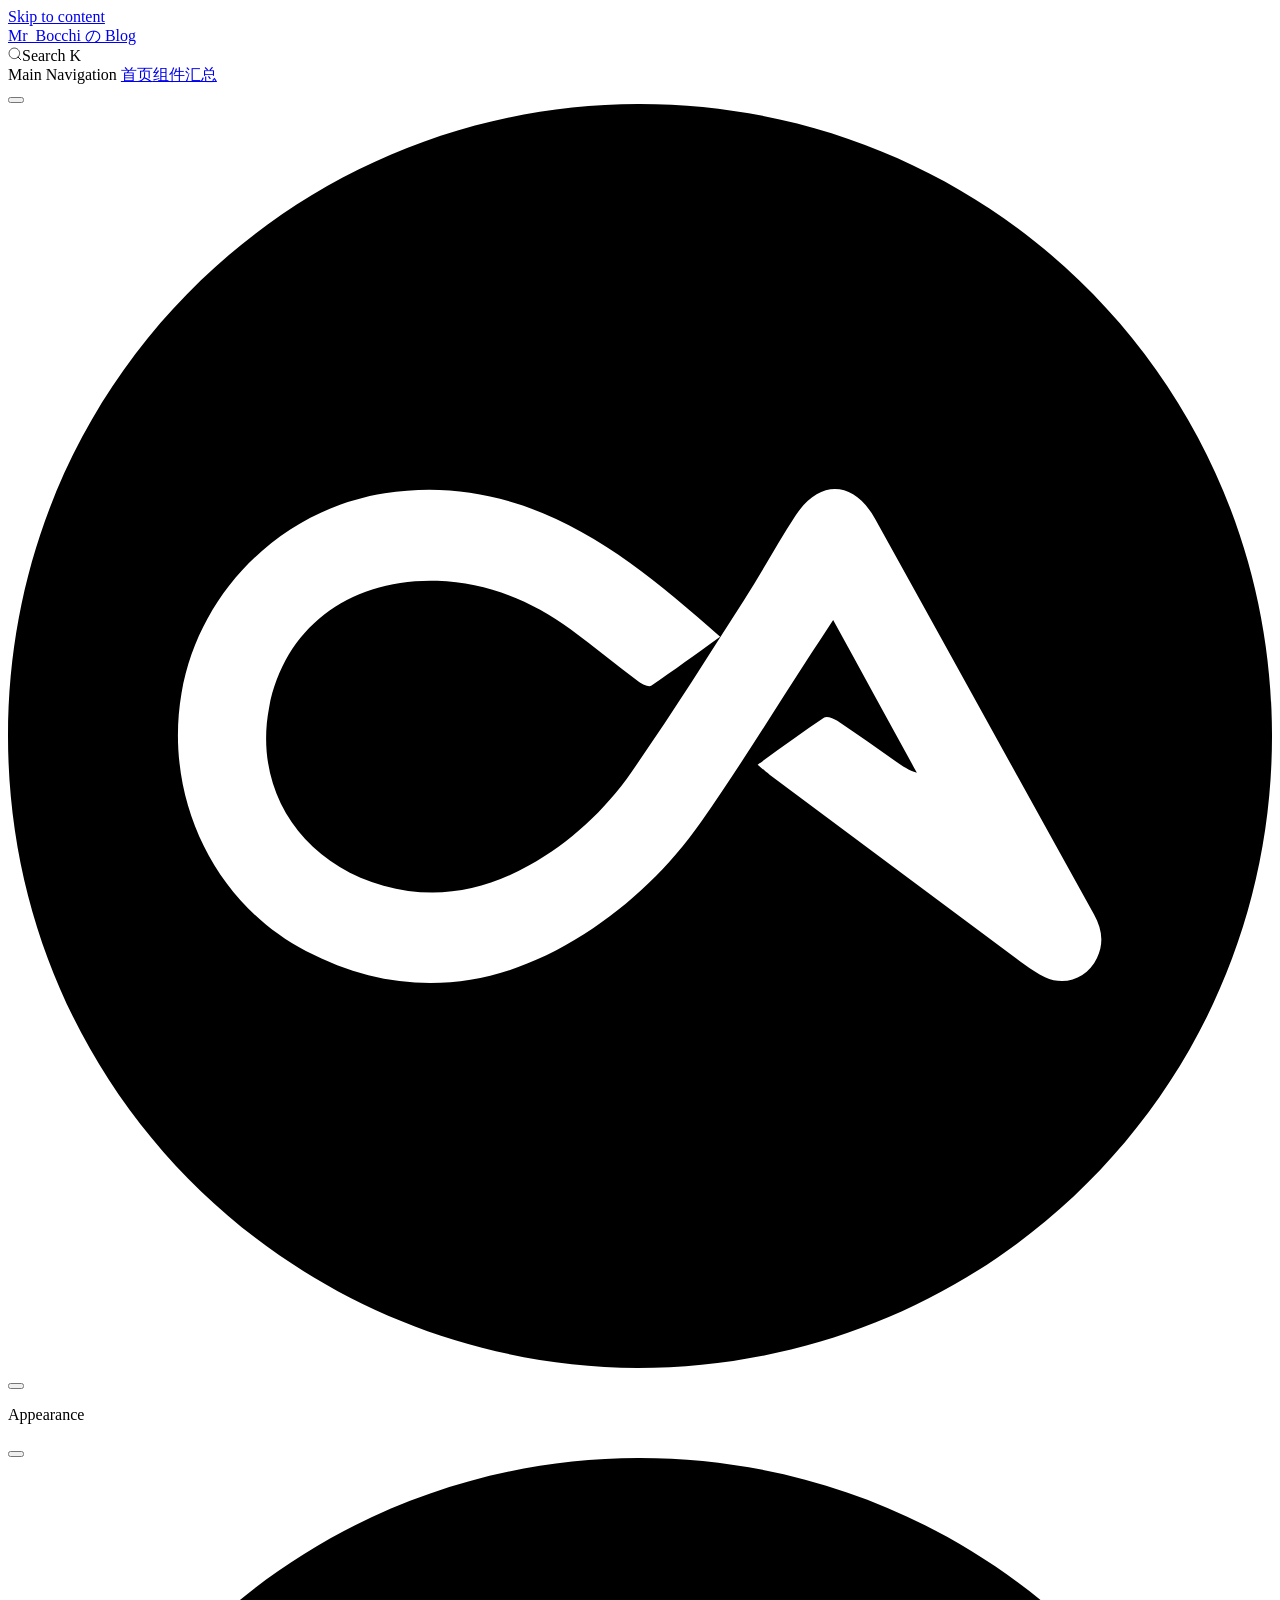
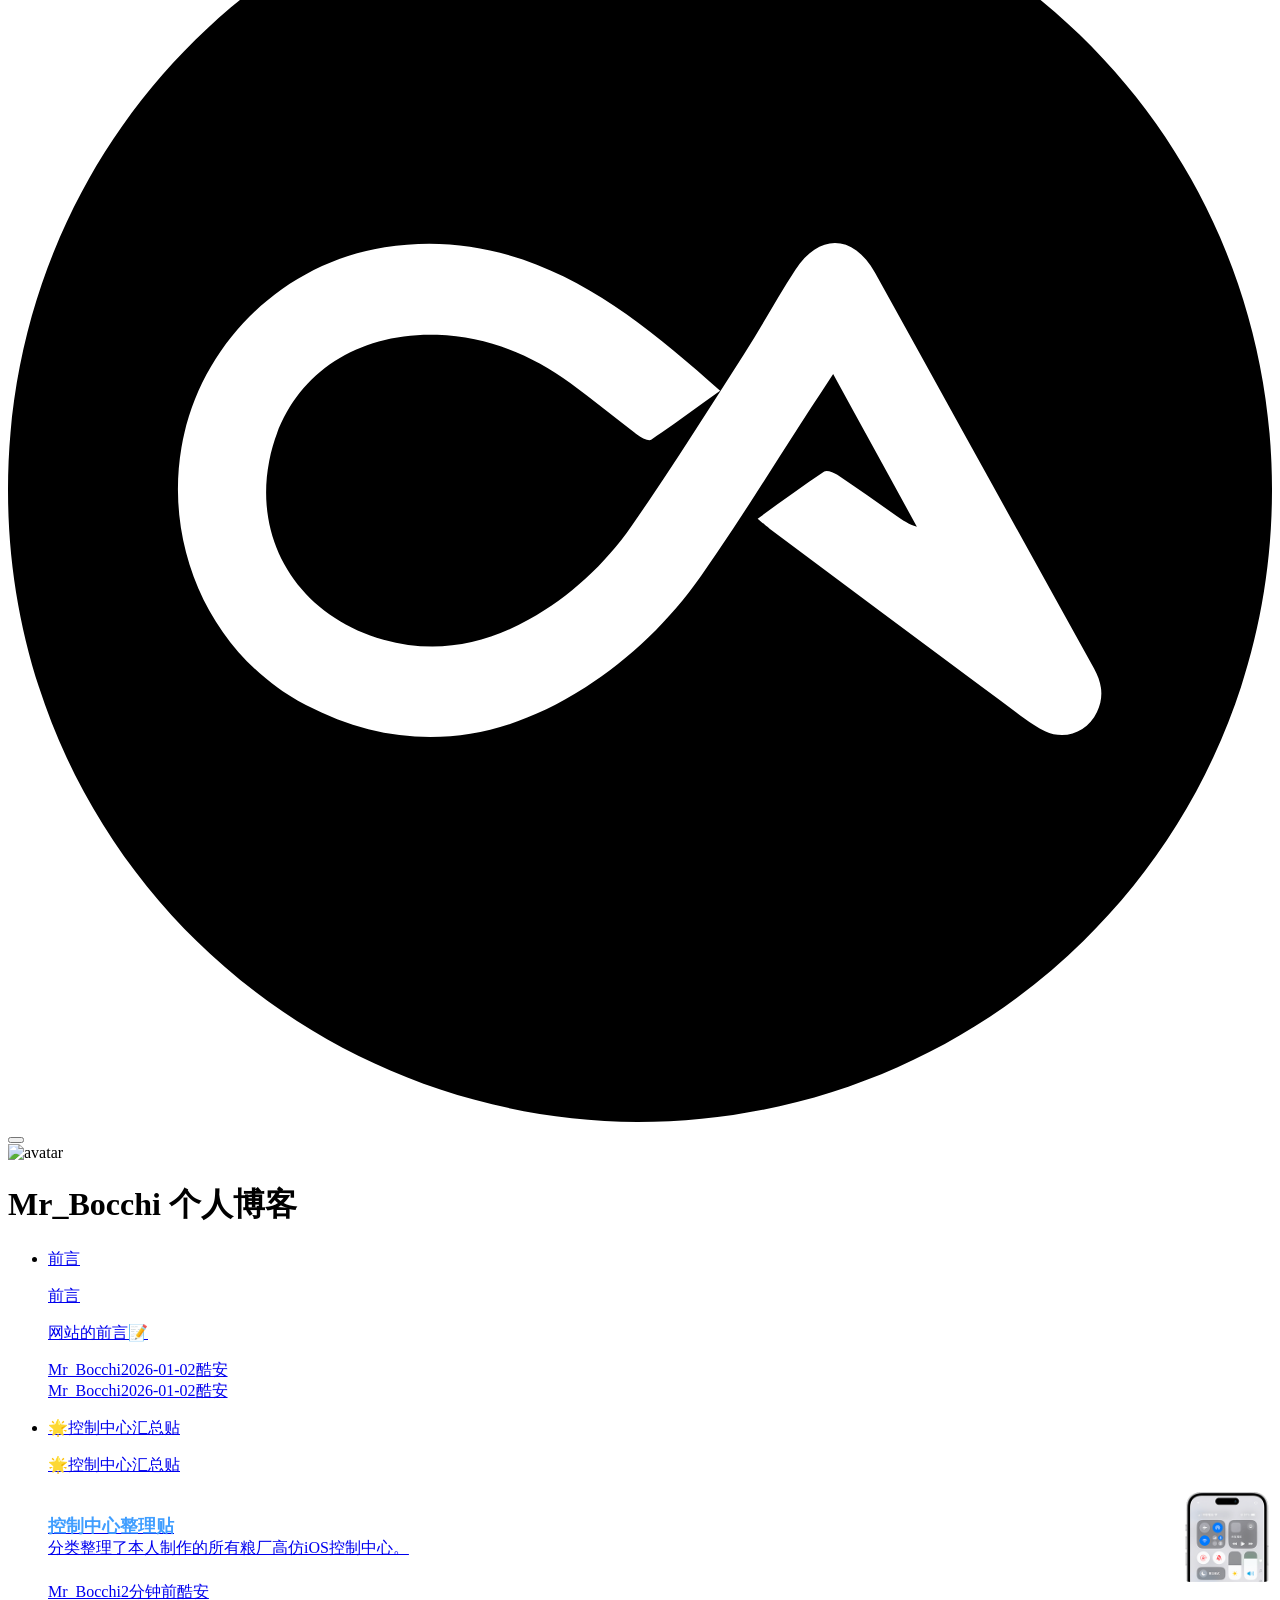
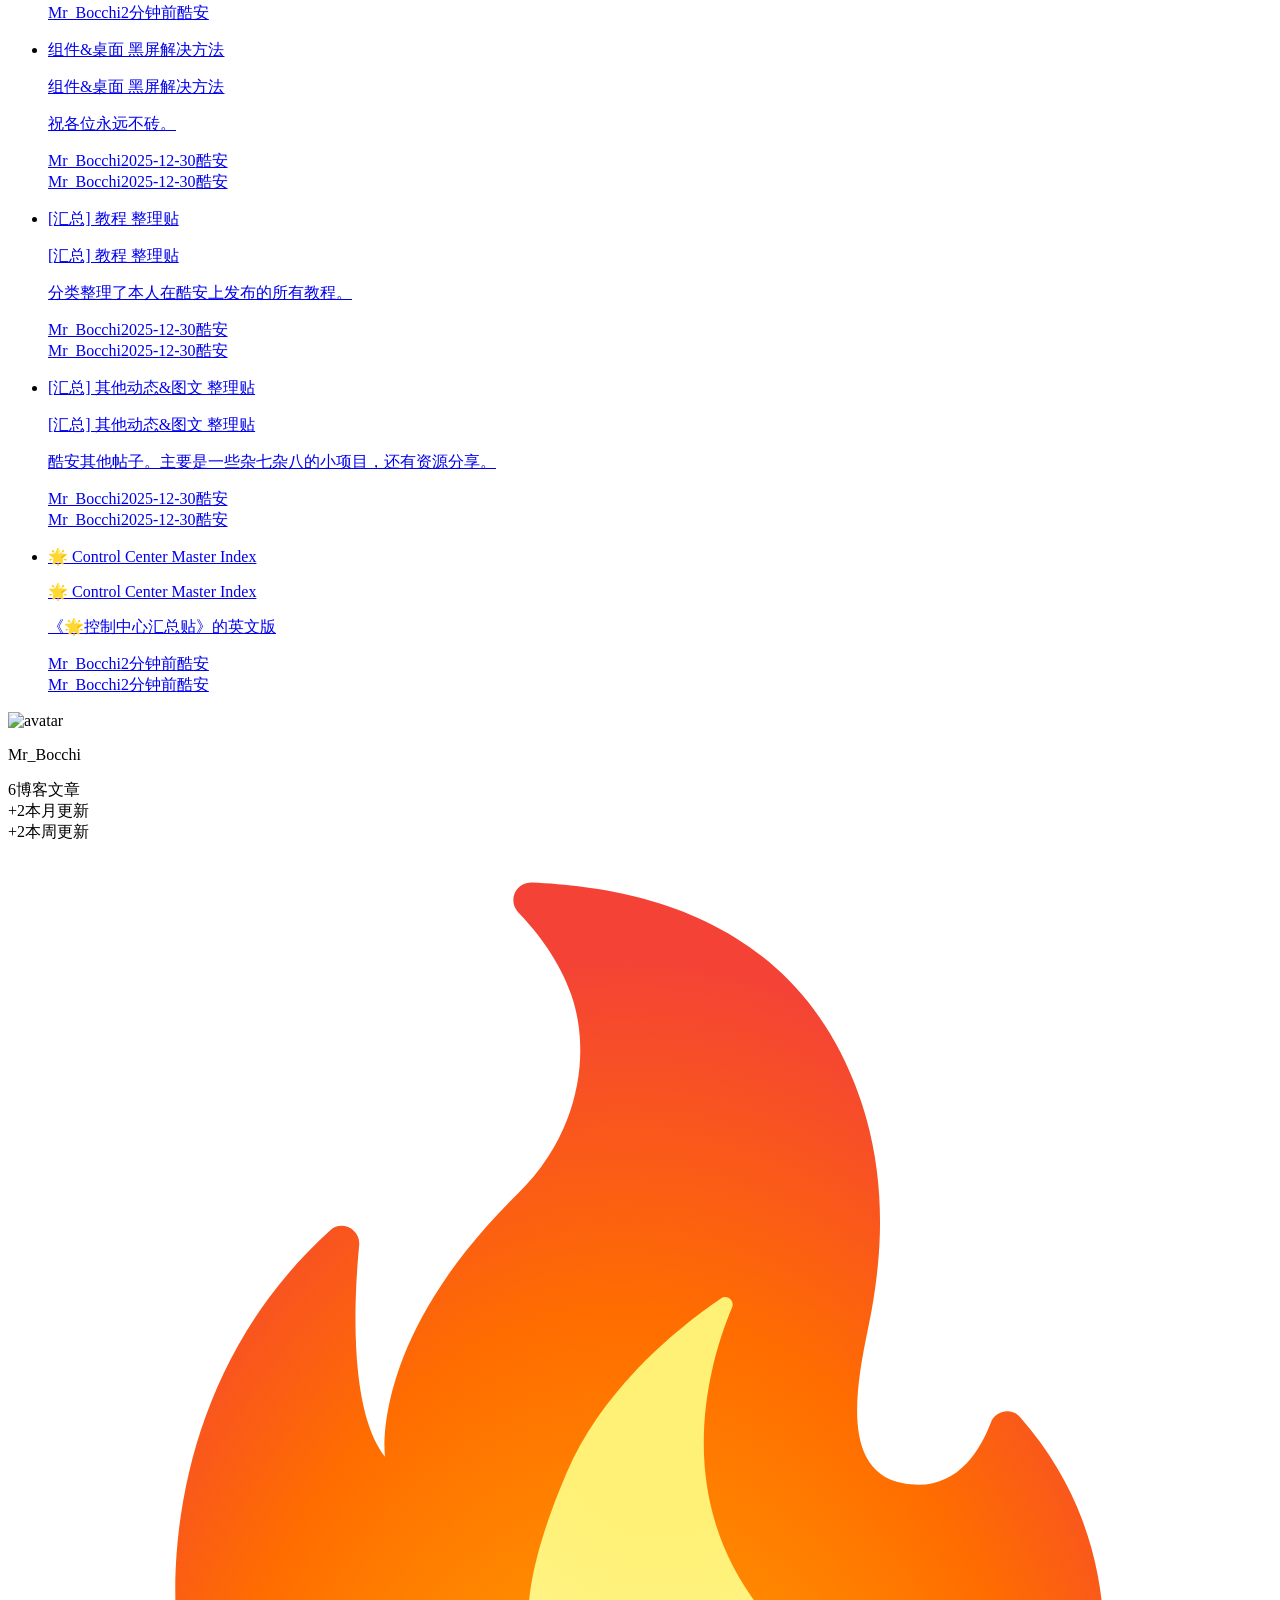
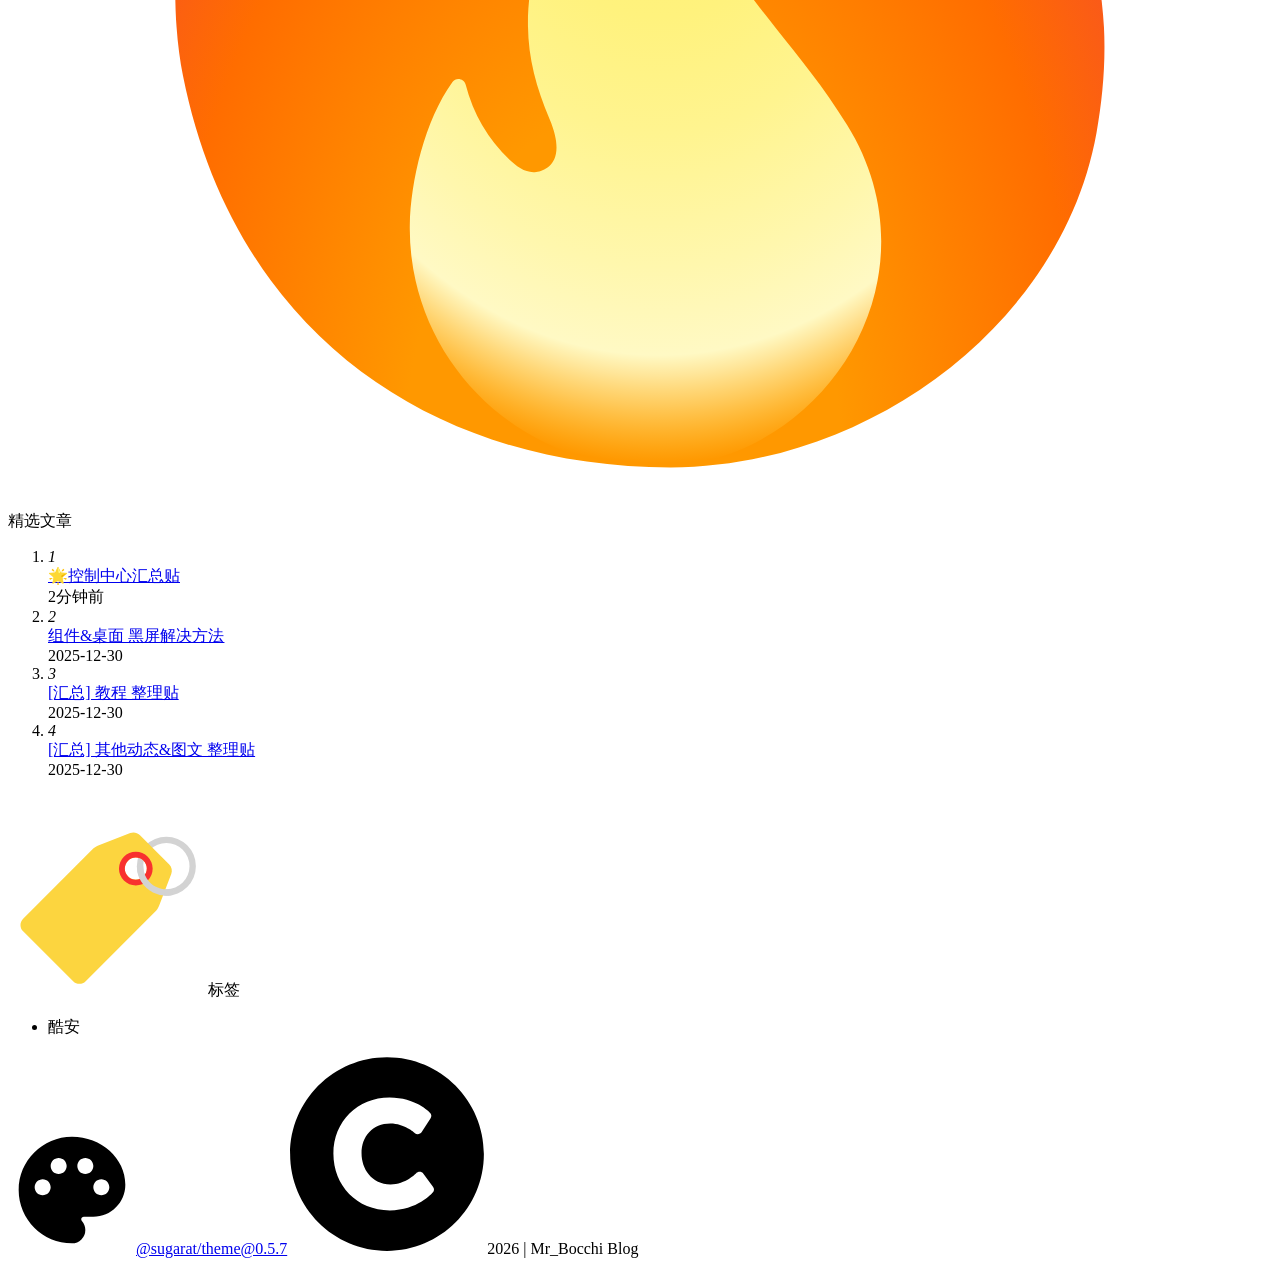
==== commit 0b59f4e0: "Update OS3 Enhanced" ====
--- a/index.html
+++ b/index.html
@@ -6,14 +6,14 @@
     <title>Mr_Bocchi の Blog</title>
     <meta name="description" content="Mr_Bocchi の Blog。来自粥里有勺糖的博客主题，基于 vitepress 实现">
     <meta name="generator" content="VitePress v2.0.0-alpha.12">
-    <link rel="preload stylesheet" href="/Blog/assets/style.CsyrjYfV.css" as="style">
+    <link rel="preload stylesheet" href="/Blog/assets/style.BVUKwYwN.css" as="style">
     <link rel="preload stylesheet" href="/Blog/vp-icons.css" as="style">
     
     <script type="module" src="/Blog/assets/app.BVqCiE-0.js"></script>
     <link rel="preload" href="/Blog/assets/inter-roman-latin.Di8DUHzh.woff2" as="font" type="font/woff2" crossorigin="">
     <link rel="modulepreload" href="/Blog/assets/chunks/theme.CaSq5a8Q.js">
     <link rel="modulepreload" href="/Blog/assets/chunks/framework.B2XPZL2i.js">
-    <link rel="modulepreload" href="/Blog/assets/index.md.po0z59iu.lean.js">
+    <link rel="modulepreload" href="/Blog/assets/index.md.DdXL2nSC.lean.js">
     <link rel="icon" href="/Blog/favicon.ico">
     <script id="check-dark-mode">(()=>{const e=localStorage.getItem("vitepress-theme-appearance")||"auto",a=window.matchMedia("(prefers-color-scheme: dark)").matches;(!e||e==="auto"?a:e==="dark")&&document.documentElement.classList.add("dark")})();</script>
     <script id="check-mac-os">document.documentElement.classList.toggle("mac",/Mac|iPhone|iPod|iPad/i.test(navigator.platform));</script>
@@ -21,7 +21,7 @@
     <script>import("/Blog/pagefind/pagefind.js").then(i=>{window.__pagefind__=i,i.init()}).catch(()=>{});</script>
   </head>
   <body>
-    <div id="app"><div class="Layout blog-theme-layout" data-v-44362500 data-v-0ded6232><!--[--><!--[--><!--]--><!----><!--]--><!--[--><span tabindex="-1" data-v-a7c3b2bb></span><a href="#VPContent" class="VPSkipLink visually-hidden" data-v-a7c3b2bb>Skip to content</a><!--]--><!----><header class="VPNav" data-v-0ded6232 data-v-2848a4c7><div class="VPNavBar" data-v-2848a4c7 data-v-f54c4ba1><div class="wrapper" data-v-f54c4ba1><div class="container" data-v-f54c4ba1><div class="title" data-v-f54c4ba1><div class="VPNavBarTitle" data-v-f54c4ba1 data-v-2b7ebd41><a class="title" href="/Blog/" data-v-2b7ebd41><!--[--><!--]--><!--[--><img class="VPImage logo" src="/Blog/logo.png" alt data-v-d3d23e49><!--]--><span data-v-2b7ebd41>Mr_Bocchi の Blog</span><!--[--><!--]--></a></div></div><div class="content" data-v-f54c4ba1><div class="content-body" data-v-f54c4ba1><!--[--><!--]--><div class="blog-search search" data-pagefind-ignore="all" data-v-f54c4ba1 data-v-eeef6765><div class="nav-search-btn-wait" data-v-eeef6765><span data-v-eeef6765><svg width="14" height="14" viewBox="0 0 20 20" data-v-eeef6765><path d="M14.386 14.386l4.0877 4.0877-4.0877-4.0877c-2.9418 2.9419-7.7115 2.9419-10.6533 0-2.9419-2.9418-2.9419-7.7115 0-10.6533 2.9418-2.9419 7.7115-2.9419 10.6533 0 2.9419 2.9418 2.9419 7.7115 0 10.6533z" stroke="currentColor" fill="none" fill-rule="evenodd" stroke-linecap="round" stroke-linejoin="round" data-v-eeef6765></path></svg></span><span class="search-tip" data-v-eeef6765>Search</span><span class="metaKey" data-v-eeef6765> K </span></div><!----></div><nav aria-labelledby="main-nav-aria-label" class="VPNavBarMenu menu" data-v-f54c4ba1 data-v-41fc968a><span id="main-nav-aria-label" class="visually-hidden" data-v-41fc968a> Main Navigation </span><!--[--><!--[--><a class="VPLink link VPNavBarMenuLink active" href="/Blog/" tabindex="0" data-v-41fc968a data-v-82995b11><!--[--><span data-v-82995b11>首页</span><!--]--></a><!--]--><!--[--><a class="VPLink link VPNavBarMenuLink" href="/Blog/coolapk/plugin" tabindex="0" data-v-41fc968a data-v-82995b11><!--[--><span data-v-82995b11>组件汇总</span><!--]--></a><!--]--><!--]--></nav><!----><div class="VPNavBarAppearance appearance" data-v-f54c4ba1 data-v-1f9da436><button class="VPSwitch VPSwitchAppearance" type="button" role="switch" title aria-checked="false" data-v-1f9da436 data-v-a17bec59 data-v-d03f1ba2><span class="check" data-v-d03f1ba2><span class="icon" data-v-d03f1ba2><!--[--><span class="vpi-sun sun" data-v-a17bec59></span><span class="vpi-moon moon" data-v-a17bec59></span><!--]--></span></span></button></div><div class="VPSocialLinks VPNavBarSocialLinks social-links" data-v-f54c4ba1 data-v-5c298e2c data-v-dd18e3ec><!--[--><a class="VPSocialLink no-icon" href="https://github.com/MrBocchi" aria-label="github" target="_blank" rel="me noopener" data-v-dd18e3ec data-v-d2ae0cd6><span class="vpi-social-github"></span></a><a class="VPSocialLink no-icon" href="https://www.coolapk.com/u/22430622" aria-label target="_blank" rel="me noopener" data-v-dd18e3ec data-v-d2ae0cd6><svg viewBox="0 0 512 512"><path d="M255.004,512C114.435,510.869,0.034,398.736,0,256.057C-0.035,111.421,116.817-0.18,255.908,0C398.658,0.186,512.257,114.437,512,256.424C511.742,398.681,397.52,511.786,255.004,512z M288.46,215.818c-25.115-22.258-49.326-42.581-79.937-53.153c-18.146-6.267-36.939-8.029-55.915-5.019c-41.805,6.632-75.223,39.718-82.328,81.034c-7.196,41.842,12.865,84.965,50.388,104.391c38.513,19.939,76.567,16.34,112.757-6.829c18.72-11.985,34.637-27.409,47.352-45.515c15.028-21.399,28.711-43.74,42.983-65.669c3.332-5.119,6.685-10.224,10.481-16.025c11.598,21.151,22.758,41.503,33.918,61.855c-3.327-0.938-5.701-2.572-8.063-4.223c-8.046-5.623-16.034-11.333-24.181-16.807c-1.465-0.985-4.252-2.015-5.284-1.322c-8.97,6.021-17.679,12.429-26.972,19.086c2.114,1.764,3.427,2.968,4.846,4.026c34.397,25.664,68.795,51.328,103.235,76.937c2.612,1.943,5.397,3.761,8.335,5.138c8.168,3.825,17.14,0.403,21.034-7.778c2.908-6.111,2.025-11.866-1.191-17.665c-29.612-53.393-59.145-106.831-88.712-160.25c-8.584-15.51-22.512-16.185-32.244-1.23c-7.232,11.114-13.555,22.815-20.717,33.978c-15.005,23.391-29.766,46.968-45.655,69.754c-10.875,15.597-24.828,28.519-41.633,37.939c-18.536,10.39-38.121,13.979-58.853,8.168c-33.559-9.405-52.758-39.003-46.315-72.328c6.317-32.673,33.13-52.272,68.05-51.18c20.007,0.627,37.962,7.894,54.036,19.605c9.401,6.849,18.357,14.305,27.635,21.329c1.36,1.029,4.082,2.187,5.009,1.562C269.653,229.461,278.538,222.935,288.46,215.818z"/></svg></a><!--]--></div><div class="VPFlyout VPNavBarExtra extra" data-v-f54c4ba1 data-v-ee517f81 data-v-08e93ff2><button type="button" class="button" aria-haspopup="true" aria-expanded="false" aria-label="extra navigation" data-v-08e93ff2><span class="vpi-more-horizontal icon" data-v-08e93ff2></span></button><div class="menu" data-v-08e93ff2><div class="VPMenu" data-v-08e93ff2 data-v-27c0ee25><!----><!--[--><!--[--><!----><div class="group" data-v-ee517f81><div class="item appearance" data-v-ee517f81><p class="label" data-v-ee517f81>Appearance</p><div class="appearance-action" data-v-ee517f81><button class="VPSwitch VPSwitchAppearance" type="button" role="switch" title aria-checked="false" data-v-ee517f81 data-v-a17bec59 data-v-d03f1ba2><span class="check" data-v-d03f1ba2><span class="icon" data-v-d03f1ba2><!--[--><span class="vpi-sun sun" data-v-a17bec59></span><span class="vpi-moon moon" data-v-a17bec59></span><!--]--></span></span></button></div></div></div><div class="group" data-v-ee517f81><div class="item social-links" data-v-ee517f81><div class="VPSocialLinks social-links-list" data-v-ee517f81 data-v-dd18e3ec><!--[--><a class="VPSocialLink no-icon" href="https://github.com/MrBocchi" aria-label="github" target="_blank" rel="me noopener" data-v-dd18e3ec data-v-d2ae0cd6><span class="vpi-social-github"></span></a><a class="VPSocialLink no-icon" href="https://www.coolapk.com/u/22430622" aria-label target="_blank" rel="me noopener" data-v-dd18e3ec data-v-d2ae0cd6><svg viewBox="0 0 512 512"><path d="M255.004,512C114.435,510.869,0.034,398.736,0,256.057C-0.035,111.421,116.817-0.18,255.908,0C398.658,0.186,512.257,114.437,512,256.424C511.742,398.681,397.52,511.786,255.004,512z M288.46,215.818c-25.115-22.258-49.326-42.581-79.937-53.153c-18.146-6.267-36.939-8.029-55.915-5.019c-41.805,6.632-75.223,39.718-82.328,81.034c-7.196,41.842,12.865,84.965,50.388,104.391c38.513,19.939,76.567,16.34,112.757-6.829c18.72-11.985,34.637-27.409,47.352-45.515c15.028-21.399,28.711-43.74,42.983-65.669c3.332-5.119,6.685-10.224,10.481-16.025c11.598,21.151,22.758,41.503,33.918,61.855c-3.327-0.938-5.701-2.572-8.063-4.223c-8.046-5.623-16.034-11.333-24.181-16.807c-1.465-0.985-4.252-2.015-5.284-1.322c-8.97,6.021-17.679,12.429-26.972,19.086c2.114,1.764,3.427,2.968,4.846,4.026c34.397,25.664,68.795,51.328,103.235,76.937c2.612,1.943,5.397,3.761,8.335,5.138c8.168,3.825,17.14,0.403,21.034-7.778c2.908-6.111,2.025-11.866-1.191-17.665c-29.612-53.393-59.145-106.831-88.712-160.25c-8.584-15.51-22.512-16.185-32.244-1.23c-7.232,11.114-13.555,22.815-20.717,33.978c-15.005,23.391-29.766,46.968-45.655,69.754c-10.875,15.597-24.828,28.519-41.633,37.939c-18.536,10.39-38.121,13.979-58.853,8.168c-33.559-9.405-52.758-39.003-46.315-72.328c6.317-32.673,33.13-52.272,68.05-51.18c20.007,0.627,37.962,7.894,54.036,19.605c9.401,6.849,18.357,14.305,27.635,21.329c1.36,1.029,4.082,2.187,5.009,1.562C269.653,229.461,278.538,222.935,288.46,215.818z"/></svg></a><!--]--></div></div></div><!--]--><!--]--></div></div></div><!--[--><!--]--><button type="button" class="VPNavBarHamburger hamburger" aria-label="mobile navigation" aria-expanded="false" aria-controls="VPNavScreen" data-v-f54c4ba1 data-v-95b04774><span class="container" data-v-95b04774><span class="top" data-v-95b04774></span><span class="middle" data-v-95b04774></span><span class="bottom" data-v-95b04774></span></span></button></div></div></div></div><div class="divider" data-v-f54c4ba1><div class="divider-line" data-v-f54c4ba1></div></div></div><!----></header><!----><!----><div class="VPContent is-home" id="VPContent" data-v-0ded6232 data-v-c46cbd63><div class="VPHome" data-v-c46cbd63 data-v-c5d2496a><!--[--><!--[--><!--[--><!--[--><!--]--><div class="home" data-v-44362500><div style="" class="blog-home-header-avatar" data-v-44362500 data-v-6882c5e7><img src="/Blog/logo.png" alt="avatar" data-v-6882c5e7></div><div class="header-banner" data-v-44362500><div data-v-44362500 data-v-ddc083fe><h1 data-v-ddc083fe><span class="name" data-v-ddc083fe>Mr_Bocchi 个人博客</span><span style="display:none;" class="motto" data-v-ddc083fe></span></h1><div class="inspiring-wrapper" data-v-ddc083fe><h2 style="display:none;" data-v-ddc083fe></h2></div></div></div><div class="content-wrapper" data-v-44362500><div class="blog-list-wrapper" data-v-44362500><!--[--><ul data-pagefind-ignore="all" data-v-c1c3c319><!--[--><li data-v-c1c3c319><a class="blog-item" href="/Blog/coolapk/index" data-v-c1c3c319 data-v-87a79f24><i style="" class="pin" data-v-87a79f24></i><p class="title mobile-visible" data-v-87a79f24>前言</p><div class="info-container" data-v-87a79f24><div class="info-part" data-v-87a79f24><p class="title pc-visible" data-v-87a79f24><span data-v-87a79f24>前言</span></p><p style="" class="description" data-v-87a79f24>网站的前言📝</p><!----><div class="badge-list pc-visible" data-v-87a79f24><span style="" class="split" data-v-87a79f24>Mr_Bocchi</span><span class="split" data-v-87a79f24>16小时前</span><span class="split" data-v-87a79f24>酷安</span></div></div><div style="display:none;background-image:url();" class="cover-img" data-v-87a79f24></div></div><div class="badge-list mobile-visible" data-v-87a79f24><span style="" class="split" data-v-87a79f24>Mr_Bocchi</span><span class="split" data-v-87a79f24>16小时前</span><span class="split" data-v-87a79f24>酷安</span></div></a></li><li data-v-c1c3c319><a class="blog-item" href="/Blog/coolapk/plugin" data-v-c1c3c319 data-v-87a79f24><i style="" class="pin" data-v-87a79f24></i><p class="title mobile-visible" data-v-87a79f24>🌟控制中心汇总贴</p><div class="info-container" data-v-87a79f24><div class="info-part" data-v-87a79f24><p class="title pc-visible" data-v-87a79f24><span data-v-87a79f24>🌟控制中心汇总贴</span></p><p style="display:none;" class="description" data-v-87a79f24>分类整理了本人制作的所有粮厂高仿iOS控制中心。</p><div class="description-html" data-v-87a79f24> <span class="description" style="display:flex;align-items:center;justify-content:space-between;gap:1rem;"> <span style="flex:1;"> <b style="font-size:1.1rem;color:#409EFF;">控制中心整理贴</b><br> 分类整理了本人制作的所有粮厂高仿iOS控制中心。 </span> <img src="coolapk-img/controlcenter.png" alt="logo" style="width:90px;height:90px;border-radius:8px;"> </span> </div><div class="badge-list pc-visible" data-v-87a79f24><span style="" class="split" data-v-87a79f24>Mr_Bocchi</span><span class="split" data-v-87a79f24>5分钟前</span><span class="split" data-v-87a79f24>酷安</span></div></div><div style="display:none;background-image:url();" class="cover-img" data-v-87a79f24></div></div><div class="badge-list mobile-visible" data-v-87a79f24><span style="" class="split" data-v-87a79f24>Mr_Bocchi</span><span class="split" data-v-87a79f24>5分钟前</span><span class="split" data-v-87a79f24>酷安</span></div></a></li><li data-v-c1c3c319><a class="blog-item" href="/Blog/coolapk/recover" data-v-c1c3c319 data-v-87a79f24><i style="" class="pin" data-v-87a79f24></i><p class="title mobile-visible" data-v-87a79f24>组件&amp;桌面 黑屏解决方法</p><div class="info-container" data-v-87a79f24><div class="info-part" data-v-87a79f24><p class="title pc-visible" data-v-87a79f24><span data-v-87a79f24>组件&amp;桌面 黑屏解决方法</span></p><p style="" class="description" data-v-87a79f24>祝各位永远不砖。</p><!----><div class="badge-list pc-visible" data-v-87a79f24><span style="" class="split" data-v-87a79f24>Mr_Bocchi</span><span class="split" data-v-87a79f24>3天前</span><span class="split" data-v-87a79f24>酷安</span></div></div><div style="display:none;background-image:url();" class="cover-img" data-v-87a79f24></div></div><div class="badge-list mobile-visible" data-v-87a79f24><span style="" class="split" data-v-87a79f24>Mr_Bocchi</span><span class="split" data-v-87a79f24>3天前</span><span class="split" data-v-87a79f24>酷安</span></div></a></li><li data-v-c1c3c319><a class="blog-item" href="/Blog/coolapk/tutorial" data-v-c1c3c319 data-v-87a79f24><i style="" class="pin" data-v-87a79f24></i><p class="title mobile-visible" data-v-87a79f24>[汇总] 教程 整理贴</p><div class="info-container" data-v-87a79f24><div class="info-part" data-v-87a79f24><p class="title pc-visible" data-v-87a79f24><span data-v-87a79f24>[汇总] 教程 整理贴</span></p><p style="" class="description" data-v-87a79f24>分类整理了本人在酷安上发布的所有教程。</p><!----><div class="badge-list pc-visible" data-v-87a79f24><span style="" class="split" data-v-87a79f24>Mr_Bocchi</span><span class="split" data-v-87a79f24>3天前</span><span class="split" data-v-87a79f24>酷安</span></div></div><div style="display:none;background-image:url();" class="cover-img" data-v-87a79f24></div></div><div class="badge-list mobile-visible" data-v-87a79f24><span style="" class="split" data-v-87a79f24>Mr_Bocchi</span><span class="split" data-v-87a79f24>3天前</span><span class="split" data-v-87a79f24>酷安</span></div></a></li><li data-v-c1c3c319><a class="blog-item" href="/Blog/coolapk/others" data-v-c1c3c319 data-v-87a79f24><i style="" class="pin" data-v-87a79f24></i><p class="title mobile-visible" data-v-87a79f24>[汇总] 其他动态&amp;图文 整理贴</p><div class="info-container" data-v-87a79f24><div class="info-part" data-v-87a79f24><p class="title pc-visible" data-v-87a79f24><span data-v-87a79f24>[汇总] 其他动态&amp;图文 整理贴</span></p><p style="" class="description" data-v-87a79f24>酷安其他帖子。主要是一些杂七杂八的小项目，还有资源分享。</p><!----><div class="badge-list pc-visible" data-v-87a79f24><span style="" class="split" data-v-87a79f24>Mr_Bocchi</span><span class="split" data-v-87a79f24>3天前</span><span class="split" data-v-87a79f24>酷安</span></div></div><div style="display:none;background-image:url();" class="cover-img" data-v-87a79f24></div></div><div class="badge-list mobile-visible" data-v-87a79f24><span style="" class="split" data-v-87a79f24>Mr_Bocchi</span><span class="split" data-v-87a79f24>3天前</span><span class="split" data-v-87a79f24>酷安</span></div></a></li><li data-v-c1c3c319><a class="blog-item" href="/Blog/coolapk/plugin-en" data-v-c1c3c319 data-v-87a79f24><i style="display:none;" class="pin" data-v-87a79f24></i><p class="title mobile-visible" data-v-87a79f24>🌟 Control Center Master Index</p><div class="info-container" data-v-87a79f24><div class="info-part" data-v-87a79f24><p class="title pc-visible" data-v-87a79f24><span data-v-87a79f24>🌟 Control Center Master Index</span></p><p style="" class="description" data-v-87a79f24>《🌟控制中心汇总贴》的英文版</p><!----><div class="badge-list pc-visible" data-v-87a79f24><span style="" class="split" data-v-87a79f24>Mr_Bocchi</span><span class="split" data-v-87a79f24>5分钟前</span><span class="split" data-v-87a79f24>酷安</span></div></div><div style="display:none;background-image:url();" class="cover-img" data-v-87a79f24></div></div><div class="badge-list mobile-visible" data-v-87a79f24><span style="" class="split" data-v-87a79f24>Mr_Bocchi</span><span class="split" data-v-87a79f24>5分钟前</span><span class="split" data-v-87a79f24>酷安</span></div></a></li><!--]--></ul><!----><!--]--></div><div class="blog-info-wrapper" data-v-44362500><div class="blog-info" data-pagefind-ignore="all" data-v-44362500 data-v-32f1a0a8><!--[--><!----><div class="card" data-v-72a0f21d><div class="blog-author" data-v-72a0f21d data-v-3f4df274><img src="/Blog/logo.png" alt="avatar" data-v-3f4df274><p data-v-3f4df274>Mr_Bocchi</p></div><div class="overview-data" data-v-72a0f21d><div class="overview-item" data-v-72a0f21d><span class="count" data-v-72a0f21d>6</span><span class="label" data-v-72a0f21d>博客文章</span></div><div class="split" data-v-72a0f21d></div><div class="overview-item" data-v-72a0f21d><span class="count" data-v-72a0f21d>+3</span><span class="label" data-v-72a0f21d>本月更新</span></div><div class="split" data-v-72a0f21d></div><div class="overview-item" data-v-72a0f21d><span class="count" data-v-72a0f21d>+6</span><span class="label" data-v-72a0f21d>本周更新</span></div></div></div><!--]--><div class="card recommend" data-pagefind-ignore="all" data-v-32f1a0a8 data-v-8be6f9ff><div class="card-header" data-v-8be6f9ff><span class="title svg-icon" data-v-8be6f9ff><svg viewBox="0 0 128 128" xmlns="http://www.w3.org/2000/svg">
+    <div id="app"><div class="Layout blog-theme-layout" data-v-44362500 data-v-0ded6232><!--[--><!--[--><!--]--><!----><!--]--><!--[--><span tabindex="-1" data-v-a7c3b2bb></span><a href="#VPContent" class="VPSkipLink visually-hidden" data-v-a7c3b2bb>Skip to content</a><!--]--><!----><header class="VPNav" data-v-0ded6232 data-v-2848a4c7><div class="VPNavBar" data-v-2848a4c7 data-v-f54c4ba1><div class="wrapper" data-v-f54c4ba1><div class="container" data-v-f54c4ba1><div class="title" data-v-f54c4ba1><div class="VPNavBarTitle" data-v-f54c4ba1 data-v-2b7ebd41><a class="title" href="/Blog/" data-v-2b7ebd41><!--[--><!--]--><!--[--><img class="VPImage logo" src="/Blog/logo.png" alt data-v-d3d23e49><!--]--><span data-v-2b7ebd41>Mr_Bocchi の Blog</span><!--[--><!--]--></a></div></div><div class="content" data-v-f54c4ba1><div class="content-body" data-v-f54c4ba1><!--[--><!--]--><div class="blog-search search" data-pagefind-ignore="all" data-v-f54c4ba1 data-v-eeef6765><div class="nav-search-btn-wait" data-v-eeef6765><span data-v-eeef6765><svg width="14" height="14" viewBox="0 0 20 20" data-v-eeef6765><path d="M14.386 14.386l4.0877 4.0877-4.0877-4.0877c-2.9418 2.9419-7.7115 2.9419-10.6533 0-2.9419-2.9418-2.9419-7.7115 0-10.6533 2.9418-2.9419 7.7115-2.9419 10.6533 0 2.9419 2.9418 2.9419 7.7115 0 10.6533z" stroke="currentColor" fill="none" fill-rule="evenodd" stroke-linecap="round" stroke-linejoin="round" data-v-eeef6765></path></svg></span><span class="search-tip" data-v-eeef6765>Search</span><span class="metaKey" data-v-eeef6765> K </span></div><!----></div><nav aria-labelledby="main-nav-aria-label" class="VPNavBarMenu menu" data-v-f54c4ba1 data-v-41fc968a><span id="main-nav-aria-label" class="visually-hidden" data-v-41fc968a> Main Navigation </span><!--[--><!--[--><a class="VPLink link VPNavBarMenuLink active" href="/Blog/" tabindex="0" data-v-41fc968a data-v-82995b11><!--[--><span data-v-82995b11>首页</span><!--]--></a><!--]--><!--[--><a class="VPLink link VPNavBarMenuLink" href="/Blog/coolapk/plugin" tabindex="0" data-v-41fc968a data-v-82995b11><!--[--><span data-v-82995b11>组件汇总</span><!--]--></a><!--]--><!--]--></nav><!----><div class="VPNavBarAppearance appearance" data-v-f54c4ba1 data-v-1f9da436><button class="VPSwitch VPSwitchAppearance" type="button" role="switch" title aria-checked="false" data-v-1f9da436 data-v-a17bec59 data-v-d03f1ba2><span class="check" data-v-d03f1ba2><span class="icon" data-v-d03f1ba2><!--[--><span class="vpi-sun sun" data-v-a17bec59></span><span class="vpi-moon moon" data-v-a17bec59></span><!--]--></span></span></button></div><div class="VPSocialLinks VPNavBarSocialLinks social-links" data-v-f54c4ba1 data-v-5c298e2c data-v-dd18e3ec><!--[--><a class="VPSocialLink no-icon" href="https://github.com/MrBocchi" aria-label="github" target="_blank" rel="me noopener" data-v-dd18e3ec data-v-d2ae0cd6><span class="vpi-social-github"></span></a><a class="VPSocialLink no-icon" href="https://www.coolapk.com/u/22430622" aria-label target="_blank" rel="me noopener" data-v-dd18e3ec data-v-d2ae0cd6><svg viewBox="0 0 512 512"><path d="M255.004,512C114.435,510.869,0.034,398.736,0,256.057C-0.035,111.421,116.817-0.18,255.908,0C398.658,0.186,512.257,114.437,512,256.424C511.742,398.681,397.52,511.786,255.004,512z M288.46,215.818c-25.115-22.258-49.326-42.581-79.937-53.153c-18.146-6.267-36.939-8.029-55.915-5.019c-41.805,6.632-75.223,39.718-82.328,81.034c-7.196,41.842,12.865,84.965,50.388,104.391c38.513,19.939,76.567,16.34,112.757-6.829c18.72-11.985,34.637-27.409,47.352-45.515c15.028-21.399,28.711-43.74,42.983-65.669c3.332-5.119,6.685-10.224,10.481-16.025c11.598,21.151,22.758,41.503,33.918,61.855c-3.327-0.938-5.701-2.572-8.063-4.223c-8.046-5.623-16.034-11.333-24.181-16.807c-1.465-0.985-4.252-2.015-5.284-1.322c-8.97,6.021-17.679,12.429-26.972,19.086c2.114,1.764,3.427,2.968,4.846,4.026c34.397,25.664,68.795,51.328,103.235,76.937c2.612,1.943,5.397,3.761,8.335,5.138c8.168,3.825,17.14,0.403,21.034-7.778c2.908-6.111,2.025-11.866-1.191-17.665c-29.612-53.393-59.145-106.831-88.712-160.25c-8.584-15.51-22.512-16.185-32.244-1.23c-7.232,11.114-13.555,22.815-20.717,33.978c-15.005,23.391-29.766,46.968-45.655,69.754c-10.875,15.597-24.828,28.519-41.633,37.939c-18.536,10.39-38.121,13.979-58.853,8.168c-33.559-9.405-52.758-39.003-46.315-72.328c6.317-32.673,33.13-52.272,68.05-51.18c20.007,0.627,37.962,7.894,54.036,19.605c9.401,6.849,18.357,14.305,27.635,21.329c1.36,1.029,4.082,2.187,5.009,1.562C269.653,229.461,278.538,222.935,288.46,215.818z"/></svg></a><!--]--></div><div class="VPFlyout VPNavBarExtra extra" data-v-f54c4ba1 data-v-ee517f81 data-v-08e93ff2><button type="button" class="button" aria-haspopup="true" aria-expanded="false" aria-label="extra navigation" data-v-08e93ff2><span class="vpi-more-horizontal icon" data-v-08e93ff2></span></button><div class="menu" data-v-08e93ff2><div class="VPMenu" data-v-08e93ff2 data-v-27c0ee25><!----><!--[--><!--[--><!----><div class="group" data-v-ee517f81><div class="item appearance" data-v-ee517f81><p class="label" data-v-ee517f81>Appearance</p><div class="appearance-action" data-v-ee517f81><button class="VPSwitch VPSwitchAppearance" type="button" role="switch" title aria-checked="false" data-v-ee517f81 data-v-a17bec59 data-v-d03f1ba2><span class="check" data-v-d03f1ba2><span class="icon" data-v-d03f1ba2><!--[--><span class="vpi-sun sun" data-v-a17bec59></span><span class="vpi-moon moon" data-v-a17bec59></span><!--]--></span></span></button></div></div></div><div class="group" data-v-ee517f81><div class="item social-links" data-v-ee517f81><div class="VPSocialLinks social-links-list" data-v-ee517f81 data-v-dd18e3ec><!--[--><a class="VPSocialLink no-icon" href="https://github.com/MrBocchi" aria-label="github" target="_blank" rel="me noopener" data-v-dd18e3ec data-v-d2ae0cd6><span class="vpi-social-github"></span></a><a class="VPSocialLink no-icon" href="https://www.coolapk.com/u/22430622" aria-label target="_blank" rel="me noopener" data-v-dd18e3ec data-v-d2ae0cd6><svg viewBox="0 0 512 512"><path d="M255.004,512C114.435,510.869,0.034,398.736,0,256.057C-0.035,111.421,116.817-0.18,255.908,0C398.658,0.186,512.257,114.437,512,256.424C511.742,398.681,397.52,511.786,255.004,512z M288.46,215.818c-25.115-22.258-49.326-42.581-79.937-53.153c-18.146-6.267-36.939-8.029-55.915-5.019c-41.805,6.632-75.223,39.718-82.328,81.034c-7.196,41.842,12.865,84.965,50.388,104.391c38.513,19.939,76.567,16.34,112.757-6.829c18.72-11.985,34.637-27.409,47.352-45.515c15.028-21.399,28.711-43.74,42.983-65.669c3.332-5.119,6.685-10.224,10.481-16.025c11.598,21.151,22.758,41.503,33.918,61.855c-3.327-0.938-5.701-2.572-8.063-4.223c-8.046-5.623-16.034-11.333-24.181-16.807c-1.465-0.985-4.252-2.015-5.284-1.322c-8.97,6.021-17.679,12.429-26.972,19.086c2.114,1.764,3.427,2.968,4.846,4.026c34.397,25.664,68.795,51.328,103.235,76.937c2.612,1.943,5.397,3.761,8.335,5.138c8.168,3.825,17.14,0.403,21.034-7.778c2.908-6.111,2.025-11.866-1.191-17.665c-29.612-53.393-59.145-106.831-88.712-160.25c-8.584-15.51-22.512-16.185-32.244-1.23c-7.232,11.114-13.555,22.815-20.717,33.978c-15.005,23.391-29.766,46.968-45.655,69.754c-10.875,15.597-24.828,28.519-41.633,37.939c-18.536,10.39-38.121,13.979-58.853,8.168c-33.559-9.405-52.758-39.003-46.315-72.328c6.317-32.673,33.13-52.272,68.05-51.18c20.007,0.627,37.962,7.894,54.036,19.605c9.401,6.849,18.357,14.305,27.635,21.329c1.36,1.029,4.082,2.187,5.009,1.562C269.653,229.461,278.538,222.935,288.46,215.818z"/></svg></a><!--]--></div></div></div><!--]--><!--]--></div></div></div><!--[--><!--]--><button type="button" class="VPNavBarHamburger hamburger" aria-label="mobile navigation" aria-expanded="false" aria-controls="VPNavScreen" data-v-f54c4ba1 data-v-95b04774><span class="container" data-v-95b04774><span class="top" data-v-95b04774></span><span class="middle" data-v-95b04774></span><span class="bottom" data-v-95b04774></span></span></button></div></div></div></div><div class="divider" data-v-f54c4ba1><div class="divider-line" data-v-f54c4ba1></div></div></div><!----></header><!----><!----><div class="VPContent is-home" id="VPContent" data-v-0ded6232 data-v-c46cbd63><div class="VPHome" data-v-c46cbd63 data-v-c5d2496a><!--[--><!--[--><!--[--><!--[--><!--]--><div class="home" data-v-44362500><div style="" class="blog-home-header-avatar" data-v-44362500 data-v-6882c5e7><img src="/Blog/logo.png" alt="avatar" data-v-6882c5e7></div><div class="header-banner" data-v-44362500><div data-v-44362500 data-v-ddc083fe><h1 data-v-ddc083fe><span class="name" data-v-ddc083fe>Mr_Bocchi 个人博客</span><span style="display:none;" class="motto" data-v-ddc083fe></span></h1><div class="inspiring-wrapper" data-v-ddc083fe><h2 style="display:none;" data-v-ddc083fe></h2></div></div></div><div class="content-wrapper" data-v-44362500><div class="blog-list-wrapper" data-v-44362500><!--[--><ul data-pagefind-ignore="all" data-v-c1c3c319><!--[--><li data-v-c1c3c319><a class="blog-item" href="/Blog/coolapk/index" data-v-c1c3c319 data-v-87a79f24><i style="" class="pin" data-v-87a79f24></i><p class="title mobile-visible" data-v-87a79f24>前言</p><div class="info-container" data-v-87a79f24><div class="info-part" data-v-87a79f24><p class="title pc-visible" data-v-87a79f24><span data-v-87a79f24>前言</span></p><p style="" class="description" data-v-87a79f24>网站的前言📝</p><!----><div class="badge-list pc-visible" data-v-87a79f24><span style="" class="split" data-v-87a79f24>Mr_Bocchi</span><span class="split" data-v-87a79f24>2026-01-02</span><span class="split" data-v-87a79f24>酷安</span></div></div><div style="display:none;background-image:url();" class="cover-img" data-v-87a79f24></div></div><div class="badge-list mobile-visible" data-v-87a79f24><span style="" class="split" data-v-87a79f24>Mr_Bocchi</span><span class="split" data-v-87a79f24>2026-01-02</span><span class="split" data-v-87a79f24>酷安</span></div></a></li><li data-v-c1c3c319><a class="blog-item" href="/Blog/coolapk/plugin" data-v-c1c3c319 data-v-87a79f24><i style="" class="pin" data-v-87a79f24></i><p class="title mobile-visible" data-v-87a79f24>🌟控制中心汇总贴</p><div class="info-container" data-v-87a79f24><div class="info-part" data-v-87a79f24><p class="title pc-visible" data-v-87a79f24><span data-v-87a79f24>🌟控制中心汇总贴</span></p><p style="display:none;" class="description" data-v-87a79f24>分类整理了本人制作的所有粮厂高仿iOS控制中心。</p><div class="description-html" data-v-87a79f24> <span class="description" style="display:flex;align-items:center;justify-content:space-between;gap:1rem;"> <span style="flex:1;"> <b style="font-size:1.1rem;color:#409EFF;">控制中心整理贴</b><br> 分类整理了本人制作的所有粮厂高仿iOS控制中心。 </span> <img src="coolapk-img/controlcenter.png" alt="logo" style="width:90px;height:90px;border-radius:8px;"> </span> </div><div class="badge-list pc-visible" data-v-87a79f24><span style="" class="split" data-v-87a79f24>Mr_Bocchi</span><span class="split" data-v-87a79f24>2分钟前</span><span class="split" data-v-87a79f24>酷安</span></div></div><div style="display:none;background-image:url();" class="cover-img" data-v-87a79f24></div></div><div class="badge-list mobile-visible" data-v-87a79f24><span style="" class="split" data-v-87a79f24>Mr_Bocchi</span><span class="split" data-v-87a79f24>2分钟前</span><span class="split" data-v-87a79f24>酷安</span></div></a></li><li data-v-c1c3c319><a class="blog-item" href="/Blog/coolapk/recover" data-v-c1c3c319 data-v-87a79f24><i style="" class="pin" data-v-87a79f24></i><p class="title mobile-visible" data-v-87a79f24>组件&amp;桌面 黑屏解决方法</p><div class="info-container" data-v-87a79f24><div class="info-part" data-v-87a79f24><p class="title pc-visible" data-v-87a79f24><span data-v-87a79f24>组件&amp;桌面 黑屏解决方法</span></p><p style="" class="description" data-v-87a79f24>祝各位永远不砖。</p><!----><div class="badge-list pc-visible" data-v-87a79f24><span style="" class="split" data-v-87a79f24>Mr_Bocchi</span><span class="split" data-v-87a79f24>2025-12-30</span><span class="split" data-v-87a79f24>酷安</span></div></div><div style="display:none;background-image:url();" class="cover-img" data-v-87a79f24></div></div><div class="badge-list mobile-visible" data-v-87a79f24><span style="" class="split" data-v-87a79f24>Mr_Bocchi</span><span class="split" data-v-87a79f24>2025-12-30</span><span class="split" data-v-87a79f24>酷安</span></div></a></li><li data-v-c1c3c319><a class="blog-item" href="/Blog/coolapk/tutorial" data-v-c1c3c319 data-v-87a79f24><i style="" class="pin" data-v-87a79f24></i><p class="title mobile-visible" data-v-87a79f24>[汇总] 教程 整理贴</p><div class="info-container" data-v-87a79f24><div class="info-part" data-v-87a79f24><p class="title pc-visible" data-v-87a79f24><span data-v-87a79f24>[汇总] 教程 整理贴</span></p><p style="" class="description" data-v-87a79f24>分类整理了本人在酷安上发布的所有教程。</p><!----><div class="badge-list pc-visible" data-v-87a79f24><span style="" class="split" data-v-87a79f24>Mr_Bocchi</span><span class="split" data-v-87a79f24>2025-12-30</span><span class="split" data-v-87a79f24>酷安</span></div></div><div style="display:none;background-image:url();" class="cover-img" data-v-87a79f24></div></div><div class="badge-list mobile-visible" data-v-87a79f24><span style="" class="split" data-v-87a79f24>Mr_Bocchi</span><span class="split" data-v-87a79f24>2025-12-30</span><span class="split" data-v-87a79f24>酷安</span></div></a></li><li data-v-c1c3c319><a class="blog-item" href="/Blog/coolapk/others" data-v-c1c3c319 data-v-87a79f24><i style="" class="pin" data-v-87a79f24></i><p class="title mobile-visible" data-v-87a79f24>[汇总] 其他动态&amp;图文 整理贴</p><div class="info-container" data-v-87a79f24><div class="info-part" data-v-87a79f24><p class="title pc-visible" data-v-87a79f24><span data-v-87a79f24>[汇总] 其他动态&amp;图文 整理贴</span></p><p style="" class="description" data-v-87a79f24>酷安其他帖子。主要是一些杂七杂八的小项目，还有资源分享。</p><!----><div class="badge-list pc-visible" data-v-87a79f24><span style="" class="split" data-v-87a79f24>Mr_Bocchi</span><span class="split" data-v-87a79f24>2025-12-30</span><span class="split" data-v-87a79f24>酷安</span></div></div><div style="display:none;background-image:url();" class="cover-img" data-v-87a79f24></div></div><div class="badge-list mobile-visible" data-v-87a79f24><span style="" class="split" data-v-87a79f24>Mr_Bocchi</span><span class="split" data-v-87a79f24>2025-12-30</span><span class="split" data-v-87a79f24>酷安</span></div></a></li><li data-v-c1c3c319><a class="blog-item" href="/Blog/coolapk/plugin-en" data-v-c1c3c319 data-v-87a79f24><i style="display:none;" class="pin" data-v-87a79f24></i><p class="title mobile-visible" data-v-87a79f24>🌟 Control Center Master Index</p><div class="info-container" data-v-87a79f24><div class="info-part" data-v-87a79f24><p class="title pc-visible" data-v-87a79f24><span data-v-87a79f24>🌟 Control Center Master Index</span></p><p style="" class="description" data-v-87a79f24>《🌟控制中心汇总贴》的英文版</p><!----><div class="badge-list pc-visible" data-v-87a79f24><span style="" class="split" data-v-87a79f24>Mr_Bocchi</span><span class="split" data-v-87a79f24>2分钟前</span><span class="split" data-v-87a79f24>酷安</span></div></div><div style="display:none;background-image:url();" class="cover-img" data-v-87a79f24></div></div><div class="badge-list mobile-visible" data-v-87a79f24><span style="" class="split" data-v-87a79f24>Mr_Bocchi</span><span class="split" data-v-87a79f24>2分钟前</span><span class="split" data-v-87a79f24>酷安</span></div></a></li><!--]--></ul><!----><!--]--></div><div class="blog-info-wrapper" data-v-44362500><div class="blog-info" data-pagefind-ignore="all" data-v-44362500 data-v-32f1a0a8><!--[--><!----><div class="card" data-v-72a0f21d><div class="blog-author" data-v-72a0f21d data-v-3f4df274><img src="/Blog/logo.png" alt="avatar" data-v-3f4df274><p data-v-3f4df274>Mr_Bocchi</p></div><div class="overview-data" data-v-72a0f21d><div class="overview-item" data-v-72a0f21d><span class="count" data-v-72a0f21d>6</span><span class="label" data-v-72a0f21d>博客文章</span></div><div class="split" data-v-72a0f21d></div><div class="overview-item" data-v-72a0f21d><span class="count" data-v-72a0f21d>+2</span><span class="label" data-v-72a0f21d>本月更新</span></div><div class="split" data-v-72a0f21d></div><div class="overview-item" data-v-72a0f21d><span class="count" data-v-72a0f21d>+2</span><span class="label" data-v-72a0f21d>本周更新</span></div></div></div><!--]--><div class="card recommend" data-pagefind-ignore="all" data-v-32f1a0a8 data-v-8be6f9ff><div class="card-header" data-v-8be6f9ff><span class="title svg-icon" data-v-8be6f9ff><svg viewBox="0 0 128 128" xmlns="http://www.w3.org/2000/svg">
 <radialGradient id="notoFire0" cx="68.884" cy="124.296" r="70.587" gradientTransform="matrix(-1 -.00434 -.00713 1.6408 131.986 -79.345)" gradientUnits="userSpaceOnUse">
     <stop offset=".314" stop-color="#FF9800"/>
     <stop offset=".662" stop-color="#FF6D00"/>
@@ -40,7 +40,7 @@
     <stop offset=".941" stop-color="#FFF176" stop-opacity="0"/>
 </radialGradient>
 <path fill="url(#notoFire1)" d="M76.11 77.42c-9.09-11.7-5.02-25.05-2.79-30.37c.3-.7-.5-1.36-1.13-.93c-3.91 2.66-11.92 8.92-15.65 17.73c-5.05 11.91-4.69 17.74-1.7 24.86c1.8 4.29-.29 5.2-1.34 5.36c-1.02.16-1.96-.52-2.71-1.23a16.09 16.09 0 0 1-4.44-7.6c-.16-.62-.97-.79-1.34-.28c-2.8 3.87-4.25 10.08-4.32 14.47C40.47 113 51.68 124 65.24 124c17.09 0 29.54-18.9 19.72-34.7c-2.85-4.6-5.53-7.61-8.85-11.88z"/>
-</svg>精选文章</span><!----></div><ol class="recommend-container" data-v-8be6f9ff><!--[--><li data-v-8be6f9ff><i class="num" data-v-8be6f9ff>1</i><div class="des" data-v-8be6f9ff><a href="/Blog/coolapk/plugin" class="title" data-v-8be6f9ff><span data-v-8be6f9ff>🌟控制中心汇总贴</span></a><div class="suffix" data-v-8be6f9ff><span class="tag" data-v-8be6f9ff>5分钟前</span></div></div></li><li data-v-8be6f9ff><i class="num" data-v-8be6f9ff>2</i><div class="des" data-v-8be6f9ff><a href="/Blog/coolapk/recover" class="title" data-v-8be6f9ff><span data-v-8be6f9ff>组件&amp;桌面 黑屏解决方法</span></a><div class="suffix" data-v-8be6f9ff><span class="tag" data-v-8be6f9ff>3天前</span></div></div></li><li data-v-8be6f9ff><i class="num" data-v-8be6f9ff>3</i><div class="des" data-v-8be6f9ff><a href="/Blog/coolapk/tutorial" class="title" data-v-8be6f9ff><span data-v-8be6f9ff>[汇总] 教程 整理贴</span></a><div class="suffix" data-v-8be6f9ff><span class="tag" data-v-8be6f9ff>3天前</span></div></div></li><li data-v-8be6f9ff><i class="num" data-v-8be6f9ff>4</i><div class="des" data-v-8be6f9ff><a href="/Blog/coolapk/others" class="title" data-v-8be6f9ff><span data-v-8be6f9ff>[汇总] 其他动态&amp;图文 整理贴</span></a><div class="suffix" data-v-8be6f9ff><span class="tag" data-v-8be6f9ff>3天前</span></div></div></li><!--]--></ol></div><!----><div class="card tags" data-pagefind-ignore="all" data-v-32f1a0a8 data-v-a71e7589><div class="card-header" data-v-a71e7589><span class="title svg-icon" data-v-a71e7589><svg
+</svg>精选文章</span><!----></div><ol class="recommend-container" data-v-8be6f9ff><!--[--><li data-v-8be6f9ff><i class="num" data-v-8be6f9ff>1</i><div class="des" data-v-8be6f9ff><a href="/Blog/coolapk/plugin" class="title" data-v-8be6f9ff><span data-v-8be6f9ff>🌟控制中心汇总贴</span></a><div class="suffix" data-v-8be6f9ff><span class="tag" data-v-8be6f9ff>2分钟前</span></div></div></li><li data-v-8be6f9ff><i class="num" data-v-8be6f9ff>2</i><div class="des" data-v-8be6f9ff><a href="/Blog/coolapk/recover" class="title" data-v-8be6f9ff><span data-v-8be6f9ff>组件&amp;桌面 黑屏解决方法</span></a><div class="suffix" data-v-8be6f9ff><span class="tag" data-v-8be6f9ff>2025-12-30</span></div></div></li><li data-v-8be6f9ff><i class="num" data-v-8be6f9ff>3</i><div class="des" data-v-8be6f9ff><a href="/Blog/coolapk/tutorial" class="title" data-v-8be6f9ff><span data-v-8be6f9ff>[汇总] 教程 整理贴</span></a><div class="suffix" data-v-8be6f9ff><span class="tag" data-v-8be6f9ff>2025-12-30</span></div></div></li><li data-v-8be6f9ff><i class="num" data-v-8be6f9ff>4</i><div class="des" data-v-8be6f9ff><a href="/Blog/coolapk/others" class="title" data-v-8be6f9ff><span data-v-8be6f9ff>[汇总] 其他动态&amp;图文 整理贴</span></a><div class="suffix" data-v-8be6f9ff><span class="tag" data-v-8be6f9ff>2025-12-30</span></div></div></li><!--]--></ol></div><!----><div class="card tags" data-pagefind-ignore="all" data-v-32f1a0a8 data-v-a71e7589><div class="card-header" data-v-a71e7589><span class="title svg-icon" data-v-a71e7589><svg
 t="1695048840129" class="icon" viewBox="0 0 1024 1024" version="1.1"
 xmlns="http://www.w3.org/2000/svg" p-id="4290" width="200" height="200"
 >
@@ -63,8 +63,8 @@
 </svg>标签</span><!----></div><ul class="tag-list" data-v-a71e7589><!--[--><li data-v-a71e7589><span class="el-tag el-tag--primary el-tag--dark" style="" data-v-a71e7589><span class="el-tag__content"><!--[-->酷安<!--]--></span><!--v-if--></span></li><!--]--></ul></div></div></div></div></div><!--]--><!--]--><!--]--><!----><!--[--><!--]--><!--[--><!--]--><!----><!--[--><!--]--><div class="vp-doc container" style="" data-v-c5d2496a data-v-5f910db0><!--[--><div style="position:relative;" data-v-c5d2496a><div></div></div><!--]--></div></div></div><!----><!--[--><footer class="blog-footer" data-v-44362500 data-v-80b1af6b><!--[--><!--[--><!--[--><!--]--><p class="footer-item-list" data-v-80b1af6b><!--[--><!--[--><span class="footer-item" data-v-80b1af6b><i data-v-80b1af6b><svg width="128" height="128" viewBox="0 0 24 24" xmlns="http://www.w3.org/2000/svg">
 <title>主题</title>
 <path d="M12 2C6.49 2 2 6.49 2 12s4.49 10 10 10a2.5 2.5 0 0 0 2.5-2.5c0-.61-.23-1.2-.64-1.67a.528.528 0 0 1-.13-.33c0-.28.22-.5.5-.5H16c3.31 0 6-2.69 6-6c0-4.96-4.49-9-10-9zm5.5 11c-.83 0-1.5-.67-1.5-1.5s.67-1.5 1.5-1.5s1.5.67 1.5 1.5s-.67 1.5-1.5 1.5zm-3-4c-.83 0-1.5-.67-1.5-1.5S13.67 6 14.5 6s1.5.67 1.5 1.5S15.33 9 14.5 9zM5 11.5c0-.83.67-1.5 1.5-1.5s1.5.67 1.5 1.5S7.33 13 6.5 13S5 12.33 5 11.5zm6-4c0 .83-.67 1.5-1.5 1.5S8 8.33 8 7.5S8.67 6 9.5 6s1.5.67 1.5 1.5z"/>
-</svg></i><a href="https://theme.sugarat.top/" target="_blank" rel="noopener noreferrer" data-v-80b1af6b>@sugarat/theme@0.5.7</a></span><!--]--><!--[--><span class="footer-item" data-v-80b1af6b><i data-v-80b1af6b><svg t="1695543755857" class="icon" viewBox="0 0 1024 1024" version="1.1" xmlns="http://www.w3.org/2000/svg" p-id="89399" width="200" height="200"><path d="M512 16C238.066 16 16 238.066 16 512s222.066 496 496 496 496-222.066 496-496S785.934 16 512 16z m234.268 693.506c-3.184 3.734-79.552 91.462-219.702 91.462-169.384 0-288.968-126.52-288.968-291.134 0-162.606 124.008-286.802 287.524-286.802 133.914 0 203.93 74.63 206.844 77.808a24 24 0 0 1 2.476 29.246l-44.76 69.31c-8.098 12.534-25.548 14.702-36.468 4.59-0.466-0.428-53.058-47.76-123.76-47.76-92.232 0-147.832 67.15-147.832 152.164 0 79.204 51.028 159.384 148.554 159.384 77.394 0 130.56-56.676 131.088-57.25 10.264-11.13 28.118-10.066 37.016 2.106l49.094 67.144a24.002 24.002 0 0 1-1.106 29.732z" p-id="89400"></path></svg></i><span data-v-80b1af6b>2025 | Mr_Bocchi 博客</span></span><!--]--><!--]--></p><!--[--><!--]--><!--]--><!--]--></footer><!--[--><!--]--><!--]--></div></div>
-    <script>window.__VP_HASH_MAP__=JSON.parse("{\"coolapk_index.md\":\"DjMpusTO\",\"coolapk_others.md\":\"DQOfeFeS\",\"coolapk_plugin-en.md\":\"BJh92OBC\",\"coolapk_plugin.md\":\"C80O9Zbj\",\"coolapk_recover.md\":\"CXamhpMb\",\"coolapk_tutorial.md\":\"yOzaAUfD\",\"index.md\":\"po0z59iu\"}");window.__VP_SITE_DATA__=JSON.parse("{\"lang\":\"zh-cn\",\"dir\":\"ltr\",\"title\":\"Mr_Bocchi の Blog\",\"description\":\"Mr_Bocchi の Blog。来自粥里有勺糖的博客主题，基于 vitepress 实现\",\"base\":\"/Blog/\",\"head\":[],\"router\":{\"prefetchLinks\":true},\"appearance\":true,\"themeConfig\":{\"blog\":{\"pagesData\":[{\"route\":\"/coolapk/index\",\"meta\":{\"top\":1,\"description\":\"网站的前言📝\",\"tag\":[\"酷安\"],\"// sidebar\":false,\"title\":\"前言\",\"date\":\"2026/01/01 22:59:03\",\"cover\":\"\"}},{\"route\":\"/coolapk/others\",\"meta\":{\"top\":5,\"sticky\":1,\"description\":\"酷安其他帖子。主要是一些杂七杂八的小项目，还有资源分享。\",\"tag\":[\"酷安\"],\"recommend\":4,\"title\":\"[汇总] 其他动态&图文 整理贴\",\"date\":\"2025/12/30 15:14:59\",\"cover\":\"\"}},{\"route\":\"/coolapk/plugin-en\",\"meta\":{\"description\":\"《🌟控制中心汇总贴》的英文版\",\"tag\":[\"酷安\"],\"title\":\"🌟 Control Center Master Index\",\"date\":\"2026/01/02 15:11:24\",\"cover\":\"\"}},{\"route\":\"/coolapk/plugin\",\"meta\":{\"top\":2,\"sticky\":999,\"description\":\"分类整理了本人制作的所有粮厂高仿iOS控制中心。\",\"descriptionHTML\":\" <span class=\\\"description\\\" style=\\\"display:flex;align-items:center;justify-content:space-between;gap:1rem;\\\"> <span style=\\\"flex:1;\\\"> <b style=\\\"font-size:1.1rem;color:#409EFF;\\\">控制中心整理贴</b><br> 分类整理了本人制作的所有粮厂高仿iOS控制中心。 </span> <img src=\\\"coolapk-img/controlcenter.png\\\" alt=\\\"logo\\\" style=\\\"width:90px;height:90px;border-radius:8px;\\\"> </span> \",\"tag\":[\"酷安\"],\"recommend\":1,\"title\":\"🌟控制中心汇总贴\",\"date\":\"2026/01/02 15:10:58\",\"cover\":\"\"}},{\"route\":\"/coolapk/recover\",\"meta\":{\"top\":3,\"sticky\":99,\"description\":\"祝各位永远不砖。\",\"tag\":[\"酷安\"],\"recommend\":2,\"title\":\"组件&桌面 黑屏解决方法\",\"date\":\"2025/12/30 15:15:01\",\"cover\":\"\"}},{\"route\":\"/coolapk/tutorial\",\"meta\":{\"top\":4,\"sticky\":9,\"description\":\"分类整理了本人在酷安上发布的所有教程。\",\"tag\":[\"酷安\"],\"recommend\":3,\"title\":\"[汇总] 教程 整理贴\",\"date\":\"2025/12/30 15:15:00\",\"cover\":\"\"}}],\"footer\":{\"copyright\":\"2025 | Mr_Bocchi 博客\"},\"themeColor\":\"el-blue\",\"author\":\"Mr_Bocchi\",\"friend\":[{\"nickname\":\"萤火虫资源站\",\"des\":\"专注于安卓玩机和分享资源\",\"avatar\":\"https://api.tsy.ink/resources/images/favicon_yhc.ico\",\"url\":\"https://www.yhcres.top/\"},{\"nickname\":\"TWRP\",\"des\":\"酷安@mi_block 编译\",\"avatar\":\"https://android-artworks.25pp.com/fs08/2025/09/25/3/106_cfa19a855c1c1297957649a3e463fc93_con_130x130.png\",\"url\":\"https://www.123pan.com/s/qHhDVv-nuQJv\"},{\"nickname\":\"系统界面组件收集\",\"des\":\"酷安@Enmmmmmm 收集\",\"avatar\":\"https://android-artworks.25pp.com/fs08/2025/09/25/3/106_cfa19a855c1c1297957649a3e463fc93_con_130x130.png\",\"url\":\"https://www.123pan.com/s/LN30Vv-3xqPh\"}],\"recommend\":false,\"mermaid\":false},\"sidebar\":{\"/coolapk/\":[{\"text\":\"前言\",\"collapsed\":false,\"items\":[{\"text\":\"网站前言\",\"link\":\"/coolapk/\"}]},{\"text\":\"酷安\",\"collapsed\":false,\"items\":[{\"text\":\"🌟控制中心汇总贴\",\"link\":\"/coolapk/plugin\"},{\"text\":\"组件&桌面 黑屏解决方法\",\"link\":\"/coolapk/recover\"},{\"text\":\"[汇总] 教程 整理贴\",\"link\":\"/coolapk/tutorial\"},{\"text\":\"[汇总] 其他动态&图文 整理贴\",\"link\":\"/coolapk/others\"}]},{\"text\":\"其他\",\"collapsed\":true,\"items\":[{\"text\":\"🌟控制中心汇总贴 (English)\",\"link\":\"/coolapk/plugin-en\"}]}],\"/api/\":[{\"text\":\"API 参考\",\"items\":[{\"text\":\"配置项\",\"link\":\"/api/config\"},{\"text\":\"方法\",\"link\":\"/api/methods\"}]}]},\"outline\":{\"level\":[2,3],\"label\":\"目录\"},\"returnToTopLabel\":\"回到顶部\",\"sidebarMenuLabel\":\"相关文章\",\"lastUpdatedText\":\"上次更新于\",\"logo\":\"/logo.png\",\"nav\":[{\"text\":\"首页\",\"link\":\"/\"},{\"text\":\"组件汇总\",\"link\":\"/coolapk/plugin\"}],\"socialLinks\":[{\"icon\":\"github\",\"link\":\"https://github.com/MrBocchi\"},{\"icon\":{\"svg\":\"<svg viewBox=\\\"0 0 512 512\\\"><path d=\\\"M255.004,512C114.435,510.869,0.034,398.736,0,256.057C-0.035,111.421,116.817-0.18,255.908,0C398.658,0.186,512.257,114.437,512,256.424C511.742,398.681,397.52,511.786,255.004,512z M288.46,215.818c-25.115-22.258-49.326-42.581-79.937-53.153c-18.146-6.267-36.939-8.029-55.915-5.019c-41.805,6.632-75.223,39.718-82.328,81.034c-7.196,41.842,12.865,84.965,50.388,104.391c38.513,19.939,76.567,16.34,112.757-6.829c18.72-11.985,34.637-27.409,47.352-45.515c15.028-21.399,28.711-43.74,42.983-65.669c3.332-5.119,6.685-10.224,10.481-16.025c11.598,21.151,22.758,41.503,33.918,61.855c-3.327-0.938-5.701-2.572-8.063-4.223c-8.046-5.623-16.034-11.333-24.181-16.807c-1.465-0.985-4.252-2.015-5.284-1.322c-8.97,6.021-17.679,12.429-26.972,19.086c2.114,1.764,3.427,2.968,4.846,4.026c34.397,25.664,68.795,51.328,103.235,76.937c2.612,1.943,5.397,3.761,8.335,5.138c8.168,3.825,17.14,0.403,21.034-7.778c2.908-6.111,2.025-11.866-1.191-17.665c-29.612-53.393-59.145-106.831-88.712-160.25c-8.584-15.51-22.512-16.185-32.244-1.23c-7.232,11.114-13.555,22.815-20.717,33.978c-15.005,23.391-29.766,46.968-45.655,69.754c-10.875,15.597-24.828,28.519-41.633,37.939c-18.536,10.39-38.121,13.979-58.853,8.168c-33.559-9.405-52.758-39.003-46.315-72.328c6.317-32.673,33.13-52.272,68.05-51.18c20.007,0.627,37.962,7.894,54.036,19.605c9.401,6.849,18.357,14.305,27.635,21.329c1.36,1.029,4.082,2.187,5.009,1.562C269.653,229.461,278.538,222.935,288.46,215.818z\\\"/></svg>\"},\"link\":\"https://www.coolapk.com/u/22430622\"}]},\"locales\":{},\"scrollOffset\":134,\"cleanUrls\":true,\"additionalConfig\":{}}");</script>
+</svg></i><a href="https://theme.sugarat.top/" target="_blank" rel="noopener noreferrer" data-v-80b1af6b>@sugarat/theme@0.5.7</a></span><!--]--><!--[--><span class="footer-item" data-v-80b1af6b><i data-v-80b1af6b><svg t="1695543755857" class="icon" viewBox="0 0 1024 1024" version="1.1" xmlns="http://www.w3.org/2000/svg" p-id="89399" width="200" height="200"><path d="M512 16C238.066 16 16 238.066 16 512s222.066 496 496 496 496-222.066 496-496S785.934 16 512 16z m234.268 693.506c-3.184 3.734-79.552 91.462-219.702 91.462-169.384 0-288.968-126.52-288.968-291.134 0-162.606 124.008-286.802 287.524-286.802 133.914 0 203.93 74.63 206.844 77.808a24 24 0 0 1 2.476 29.246l-44.76 69.31c-8.098 12.534-25.548 14.702-36.468 4.59-0.466-0.428-53.058-47.76-123.76-47.76-92.232 0-147.832 67.15-147.832 152.164 0 79.204 51.028 159.384 148.554 159.384 77.394 0 130.56-56.676 131.088-57.25 10.264-11.13 28.118-10.066 37.016 2.106l49.094 67.144a24.002 24.002 0 0 1-1.106 29.732z" p-id="89400"></path></svg></i><span data-v-80b1af6b>2026 | Mr_Bocchi Blog</span></span><!--]--><!--]--></p><!--[--><!--]--><!--]--><!--]--></footer><!--[--><!--]--><!--]--></div></div>
+    <script>window.__VP_HASH_MAP__=JSON.parse("{\"coolapk_index.md\":\"DjMpusTO\",\"coolapk_others.md\":\"DQOfeFeS\",\"coolapk_plugin-en.md\":\"BDF89CJT\",\"coolapk_plugin.md\":\"CK1KKBCP\",\"coolapk_recover.md\":\"CXamhpMb\",\"coolapk_tutorial.md\":\"yOzaAUfD\",\"index.md\":\"DdXL2nSC\"}");window.__VP_SITE_DATA__=JSON.parse("{\"lang\":\"zh-cn\",\"dir\":\"ltr\",\"title\":\"Mr_Bocchi の Blog\",\"description\":\"Mr_Bocchi の Blog。来自粥里有勺糖的博客主题，基于 vitepress 实现\",\"base\":\"/Blog/\",\"head\":[],\"router\":{\"prefetchLinks\":true},\"appearance\":true,\"themeConfig\":{\"blog\":{\"pagesData\":[{\"route\":\"/coolapk/index\",\"meta\":{\"top\":1,\"description\":\"网站的前言📝\",\"tag\":[\"酷安\"],\"// sidebar\":false,\"title\":\"前言\",\"date\":\"2026/01/02 15:54:25\",\"cover\":\"\"}},{\"route\":\"/coolapk/others\",\"meta\":{\"top\":5,\"sticky\":1,\"description\":\"酷安其他帖子。主要是一些杂七杂八的小项目，还有资源分享。\",\"tag\":[\"酷安\"],\"recommend\":4,\"title\":\"[汇总] 其他动态&图文 整理贴\",\"date\":\"2025/12/30 15:14:59\",\"cover\":\"\"}},{\"route\":\"/coolapk/plugin-en\",\"meta\":{\"description\":\"《🌟控制中心汇总贴》的英文版\",\"tag\":[\"酷安\"],\"title\":\"🌟 Control Center Master Index\",\"date\":\"2026/02/12 18:40:37\",\"cover\":\"\"}},{\"route\":\"/coolapk/plugin\",\"meta\":{\"top\":2,\"sticky\":999,\"description\":\"分类整理了本人制作的所有粮厂高仿iOS控制中心。\",\"descriptionHTML\":\" <span class=\\\"description\\\" style=\\\"display:flex;align-items:center;justify-content:space-between;gap:1rem;\\\"> <span style=\\\"flex:1;\\\"> <b style=\\\"font-size:1.1rem;color:#409EFF;\\\">控制中心整理贴</b><br> 分类整理了本人制作的所有粮厂高仿iOS控制中心。 </span> <img src=\\\"coolapk-img/controlcenter.png\\\" alt=\\\"logo\\\" style=\\\"width:90px;height:90px;border-radius:8px;\\\"> </span> \",\"tag\":[\"酷安\"],\"recommend\":1,\"title\":\"🌟控制中心汇总贴\",\"date\":\"2026/02/12 18:40:28\",\"cover\":\"\"}},{\"route\":\"/coolapk/recover\",\"meta\":{\"top\":3,\"sticky\":99,\"description\":\"祝各位永远不砖。\",\"tag\":[\"酷安\"],\"recommend\":2,\"title\":\"组件&桌面 黑屏解决方法\",\"date\":\"2025/12/30 15:15:01\",\"cover\":\"\"}},{\"route\":\"/coolapk/tutorial\",\"meta\":{\"top\":4,\"sticky\":9,\"description\":\"分类整理了本人在酷安上发布的所有教程。\",\"tag\":[\"酷安\"],\"recommend\":3,\"title\":\"[汇总] 教程 整理贴\",\"date\":\"2025/12/30 15:15:00\",\"cover\":\"\"}}],\"footer\":{\"copyright\":\"2026 | Mr_Bocchi Blog\"},\"themeColor\":\"el-blue\",\"author\":\"Mr_Bocchi\",\"friend\":[{\"nickname\":\"萤火虫资源站\",\"des\":\"专注于安卓玩机和分享资源\",\"avatar\":\"https://api.tsy.ink/resources/images/favicon_yhc.ico\",\"url\":\"https://www.yhcres.top/\"},{\"nickname\":\"TWRP\",\"des\":\"酷安@mi_block 编译\",\"avatar\":\"https://android-artworks.25pp.com/fs08/2025/09/25/3/106_cfa19a855c1c1297957649a3e463fc93_con_130x130.png\",\"url\":\"https://www.123pan.com/s/qHhDVv-nuQJv\"},{\"nickname\":\"系统界面组件收集\",\"des\":\"酷安@Enmmmmmm 收集\",\"avatar\":\"https://android-artworks.25pp.com/fs08/2025/09/25/3/106_cfa19a855c1c1297957649a3e463fc93_con_130x130.png\",\"url\":\"https://www.123pan.com/s/LN30Vv-3xqPh\"}],\"recommend\":false,\"mermaid\":false},\"sidebar\":{\"/coolapk/\":[{\"text\":\"前言\",\"collapsed\":false,\"items\":[{\"text\":\"网站前言\",\"link\":\"/coolapk/\"}]},{\"text\":\"酷安\",\"collapsed\":false,\"items\":[{\"text\":\"🌟控制中心汇总贴\",\"link\":\"/coolapk/plugin\"},{\"text\":\"组件&桌面 黑屏解决方法\",\"link\":\"/coolapk/recover\"},{\"text\":\"[汇总] 教程 整理贴\",\"link\":\"/coolapk/tutorial\"},{\"text\":\"[汇总] 其他动态&图文 整理贴\",\"link\":\"/coolapk/others\"}]},{\"text\":\"其他\",\"collapsed\":true,\"items\":[{\"text\":\"🌟控制中心汇总贴 (English)\",\"link\":\"/coolapk/plugin-en\"}]}],\"/api/\":[{\"text\":\"API 参考\",\"items\":[{\"text\":\"配置项\",\"link\":\"/api/config\"},{\"text\":\"方法\",\"link\":\"/api/methods\"}]}]},\"outline\":{\"level\":[2,3],\"label\":\"目录\"},\"returnToTopLabel\":\"回到顶部\",\"sidebarMenuLabel\":\"相关文章\",\"lastUpdatedText\":\"上次更新于\",\"logo\":\"/logo.png\",\"nav\":[{\"text\":\"首页\",\"link\":\"/\"},{\"text\":\"组件汇总\",\"link\":\"/coolapk/plugin\"}],\"socialLinks\":[{\"icon\":\"github\",\"link\":\"https://github.com/MrBocchi\"},{\"icon\":{\"svg\":\"<svg viewBox=\\\"0 0 512 512\\\"><path d=\\\"M255.004,512C114.435,510.869,0.034,398.736,0,256.057C-0.035,111.421,116.817-0.18,255.908,0C398.658,0.186,512.257,114.437,512,256.424C511.742,398.681,397.52,511.786,255.004,512z M288.46,215.818c-25.115-22.258-49.326-42.581-79.937-53.153c-18.146-6.267-36.939-8.029-55.915-5.019c-41.805,6.632-75.223,39.718-82.328,81.034c-7.196,41.842,12.865,84.965,50.388,104.391c38.513,19.939,76.567,16.34,112.757-6.829c18.72-11.985,34.637-27.409,47.352-45.515c15.028-21.399,28.711-43.74,42.983-65.669c3.332-5.119,6.685-10.224,10.481-16.025c11.598,21.151,22.758,41.503,33.918,61.855c-3.327-0.938-5.701-2.572-8.063-4.223c-8.046-5.623-16.034-11.333-24.181-16.807c-1.465-0.985-4.252-2.015-5.284-1.322c-8.97,6.021-17.679,12.429-26.972,19.086c2.114,1.764,3.427,2.968,4.846,4.026c34.397,25.664,68.795,51.328,103.235,76.937c2.612,1.943,5.397,3.761,8.335,5.138c8.168,3.825,17.14,0.403,21.034-7.778c2.908-6.111,2.025-11.866-1.191-17.665c-29.612-53.393-59.145-106.831-88.712-160.25c-8.584-15.51-22.512-16.185-32.244-1.23c-7.232,11.114-13.555,22.815-20.717,33.978c-15.005,23.391-29.766,46.968-45.655,69.754c-10.875,15.597-24.828,28.519-41.633,37.939c-18.536,10.39-38.121,13.979-58.853,8.168c-33.559-9.405-52.758-39.003-46.315-72.328c6.317-32.673,33.13-52.272,68.05-51.18c20.007,0.627,37.962,7.894,54.036,19.605c9.401,6.849,18.357,14.305,27.635,21.329c1.36,1.029,4.082,2.187,5.009,1.562C269.653,229.461,278.538,222.935,288.46,215.818z\\\"/></svg>\"},\"link\":\"https://www.coolapk.com/u/22430622\"}]},\"locales\":{},\"scrollOffset\":134,\"cleanUrls\":true,\"additionalConfig\":{}}");</script>
     
   </body>
 </html>
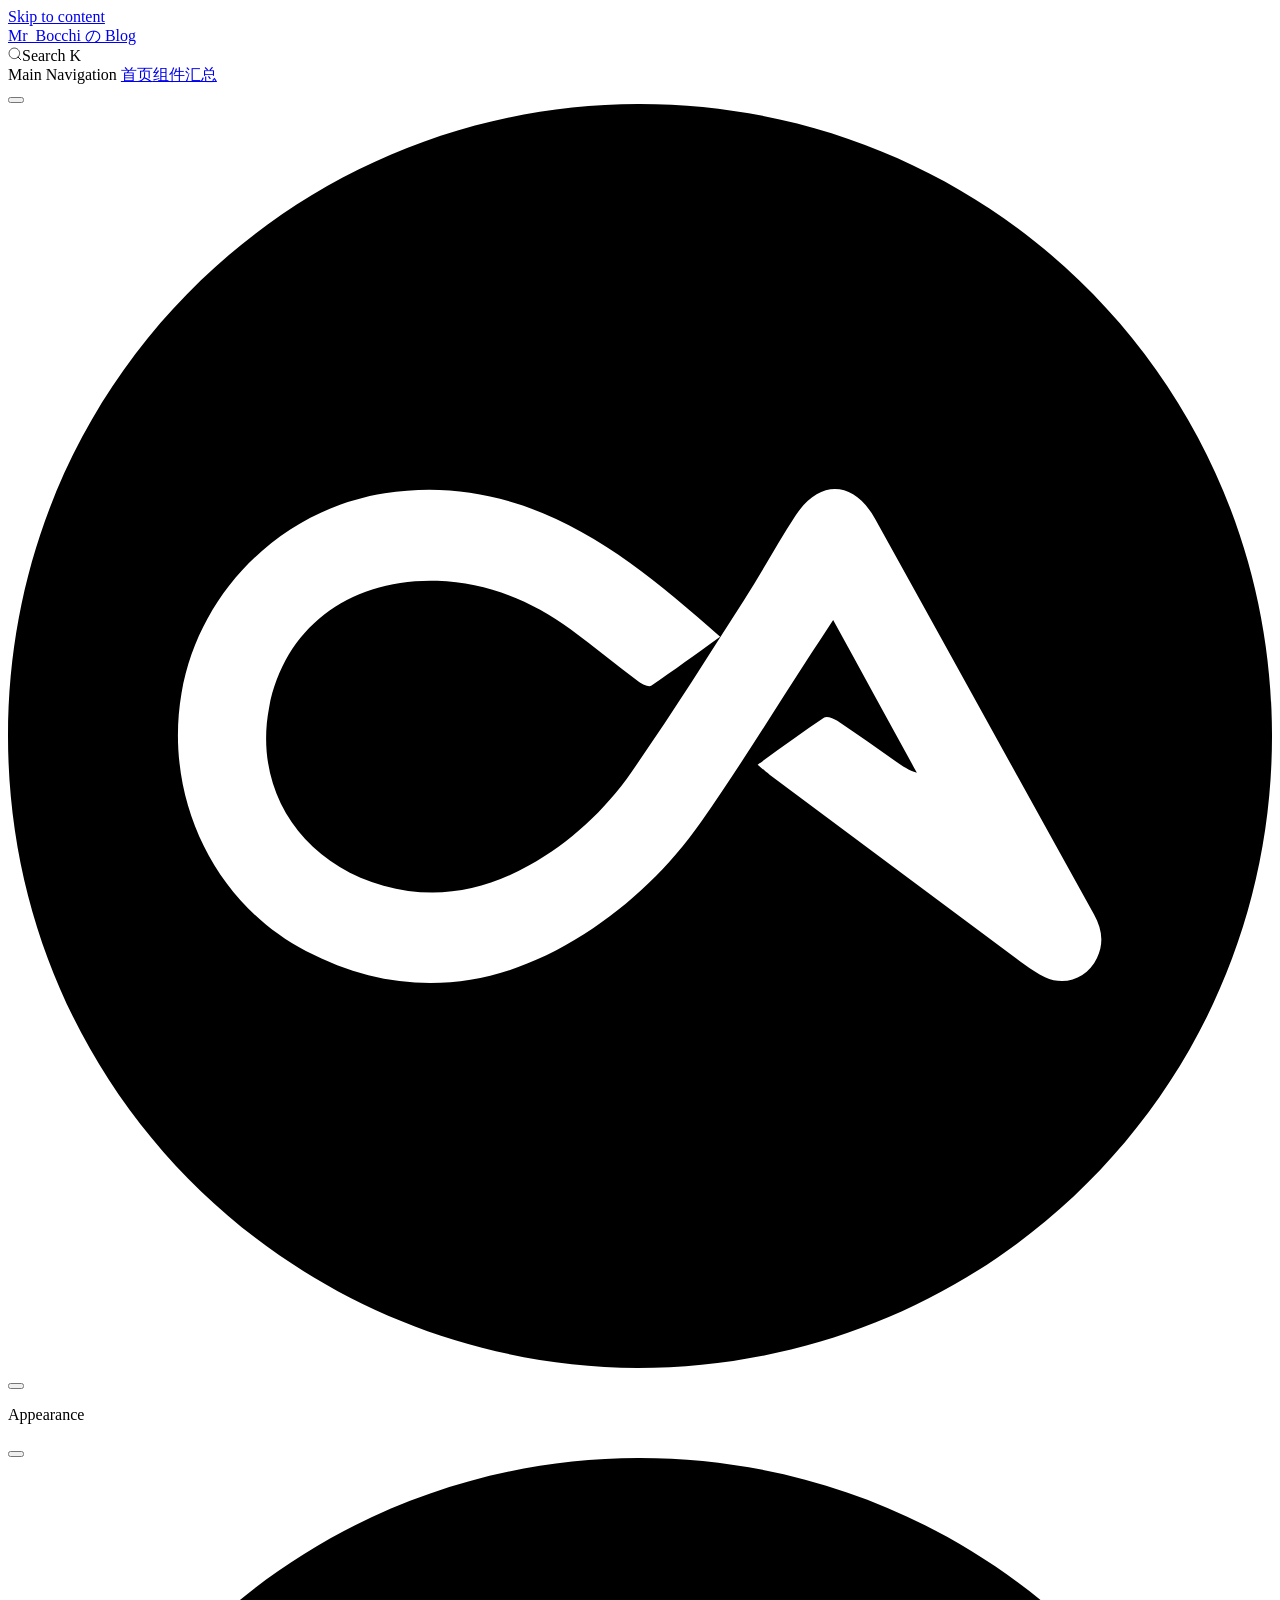
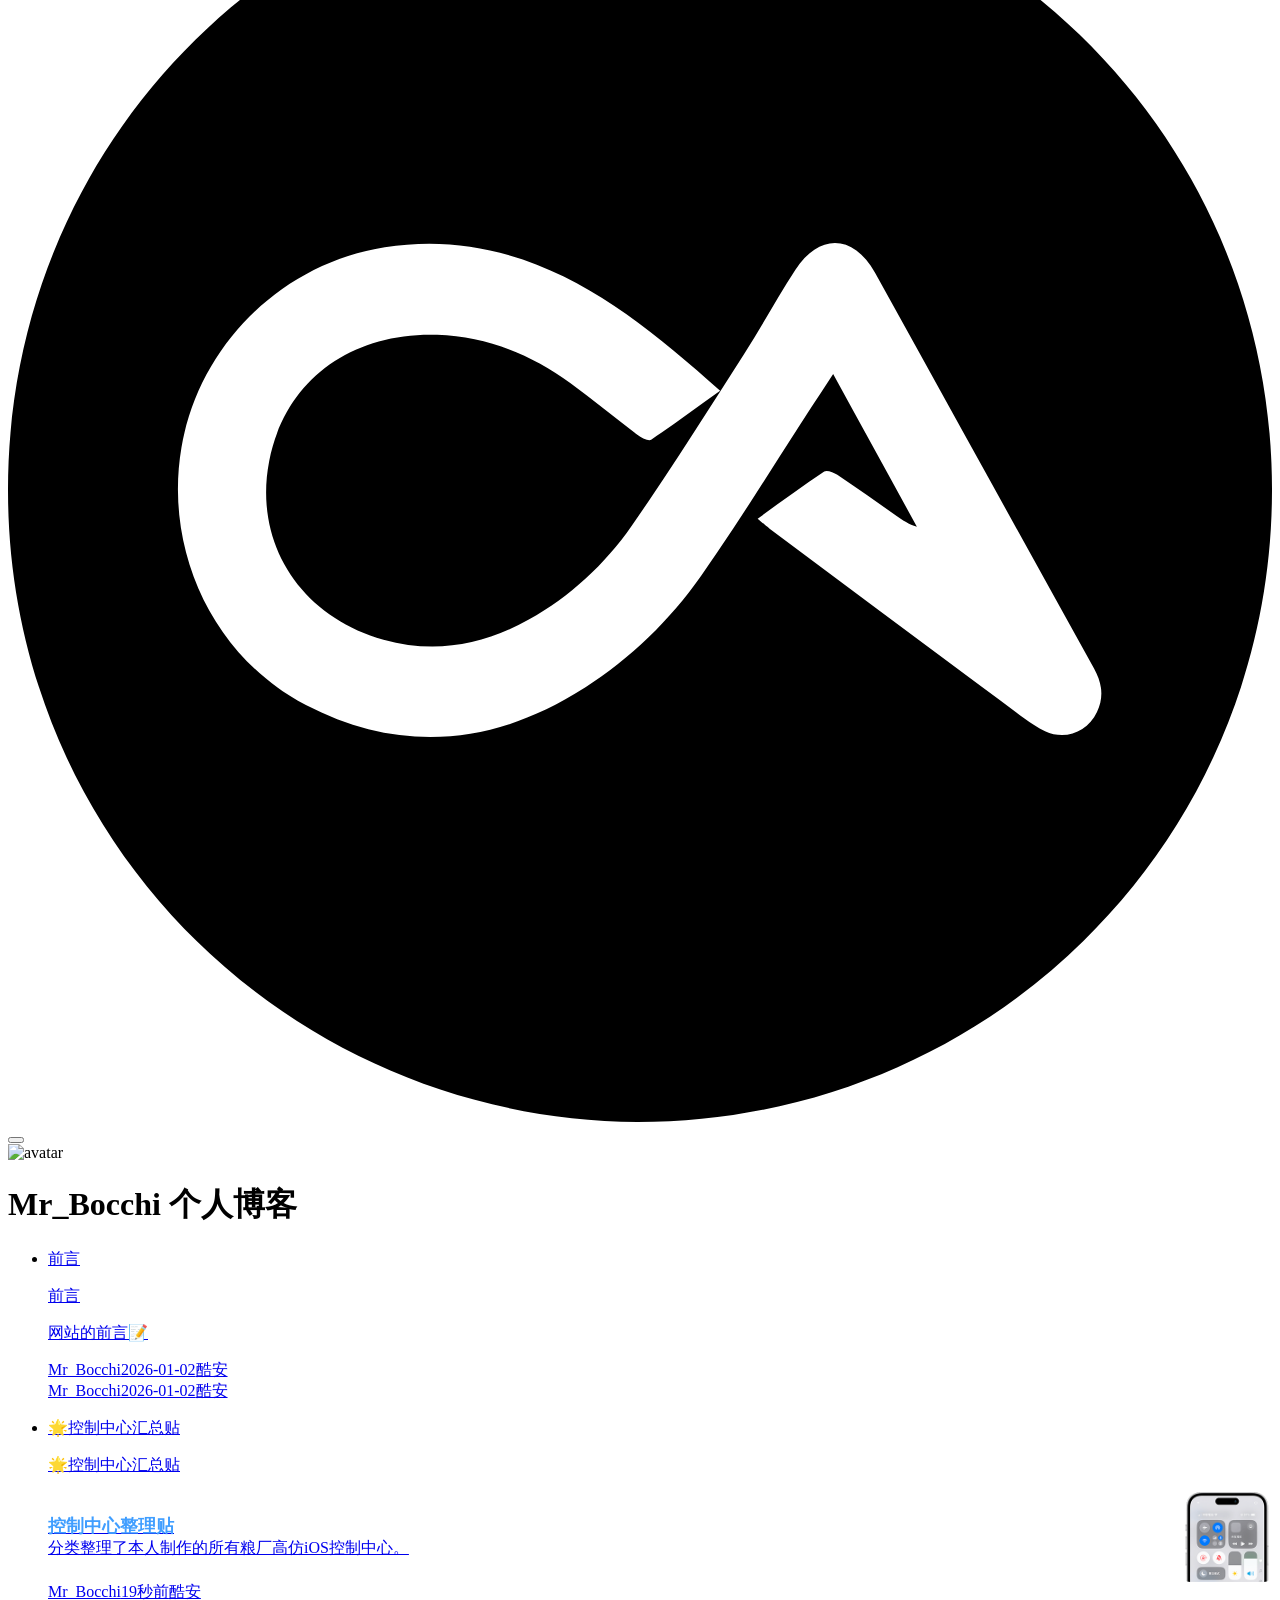
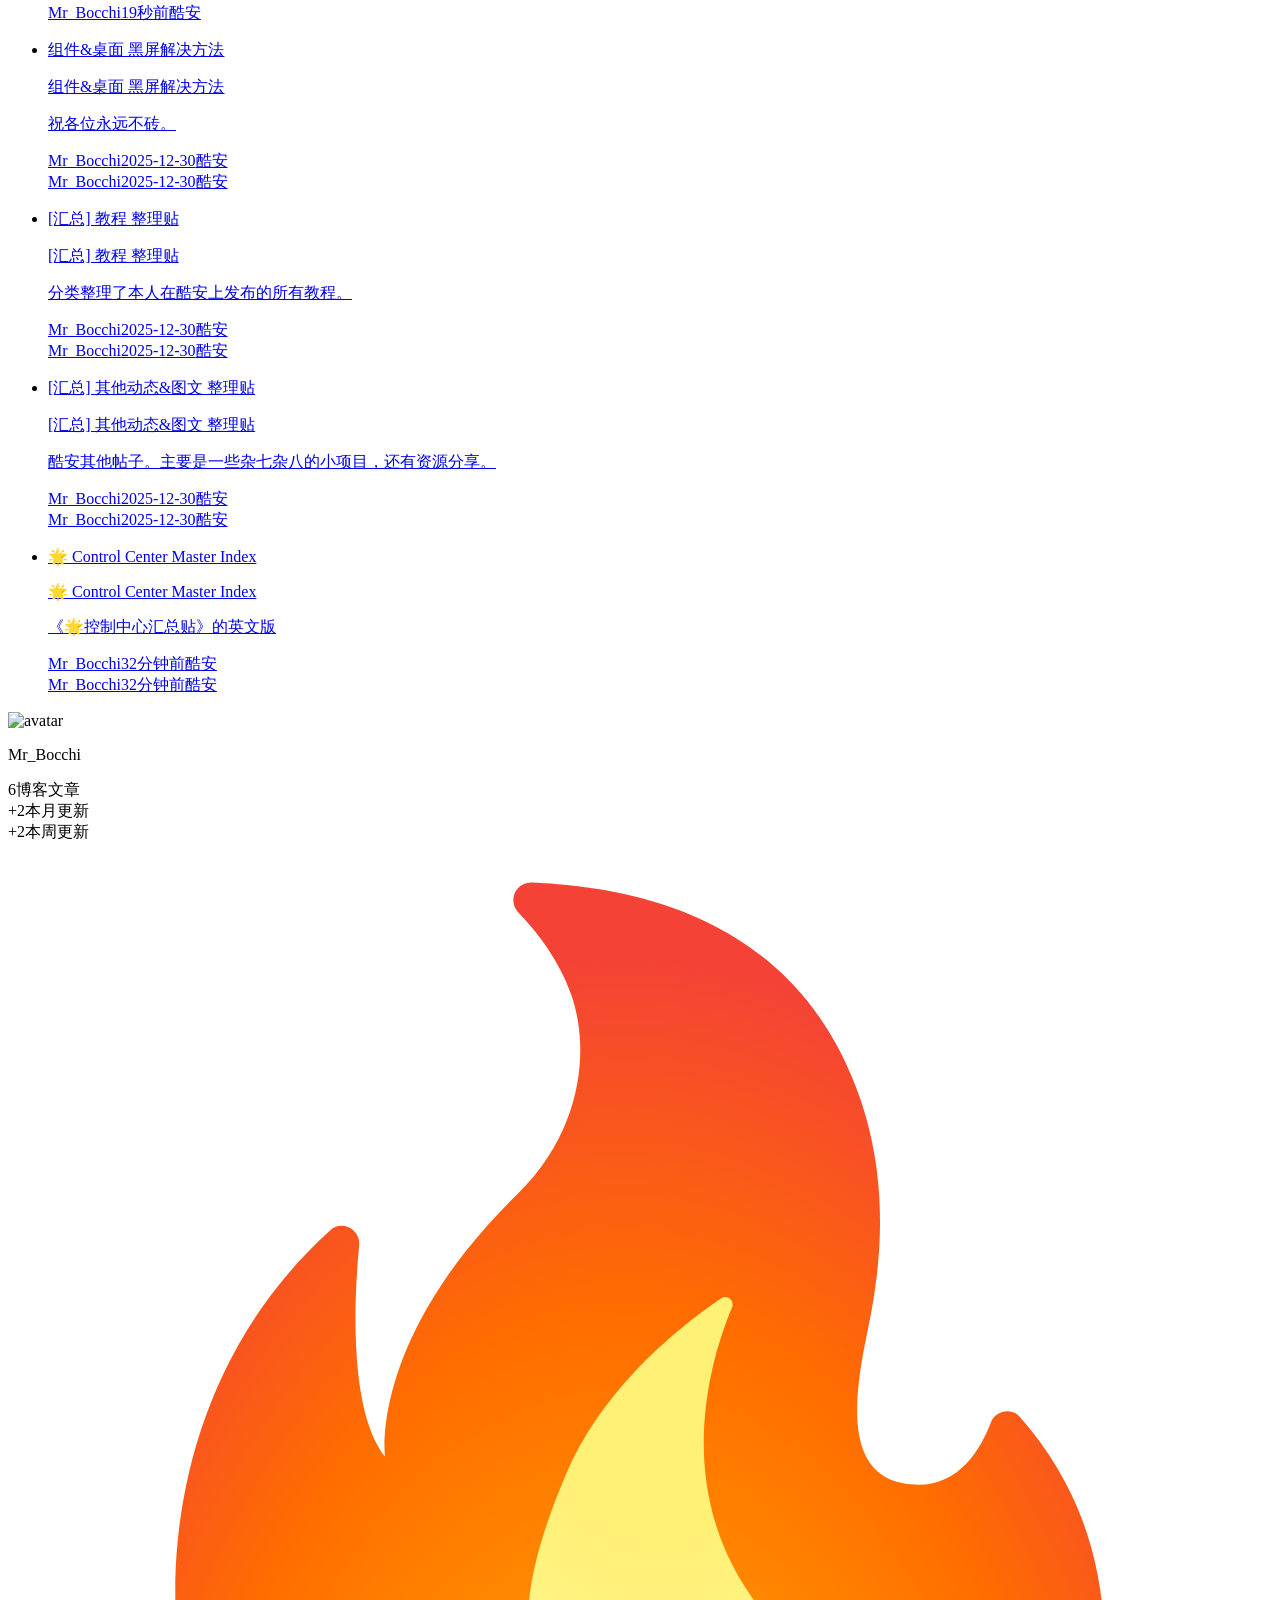
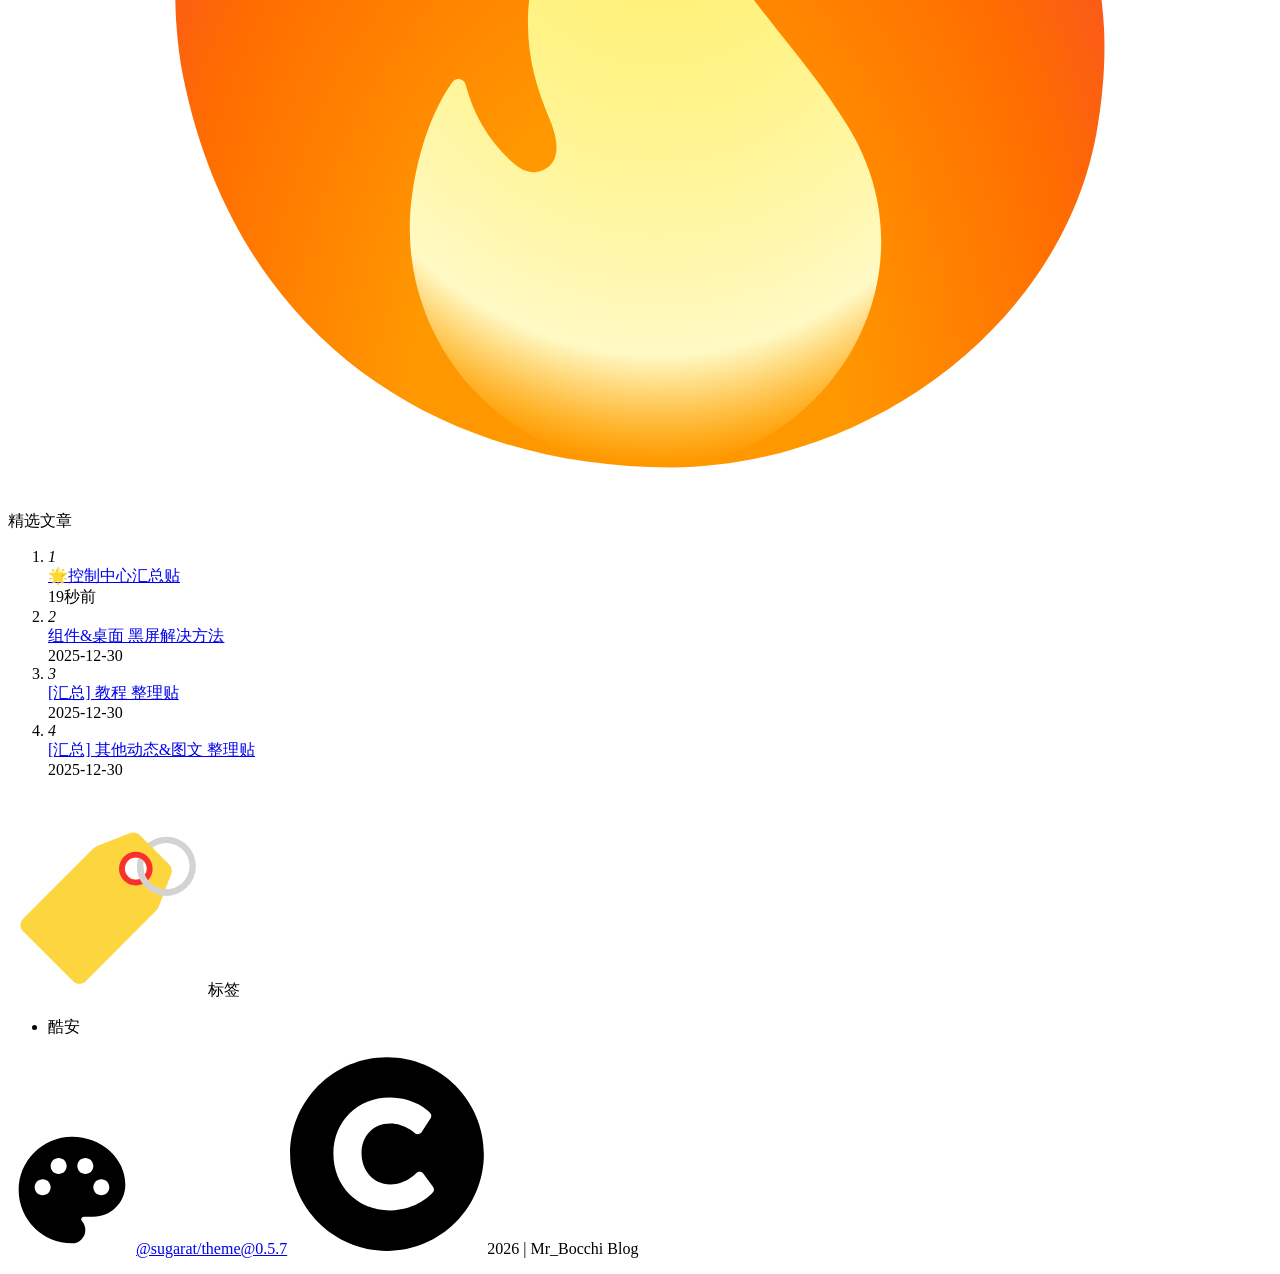
==== commit 16861a9f: "Update OS3 Enhanced V1.1" ====
--- a/index.html
+++ b/index.html
@@ -6,7 +6,7 @@
     <title>Mr_Bocchi の Blog</title>
     <meta name="description" content="Mr_Bocchi の Blog。来自粥里有勺糖的博客主题，基于 vitepress 实现">
     <meta name="generator" content="VitePress v2.0.0-alpha.12">
-    <link rel="preload stylesheet" href="/Blog/assets/style.BVUKwYwN.css" as="style">
+    <link rel="preload stylesheet" href="/Blog/assets/style.DQPZm8rW.css" as="style">
     <link rel="preload stylesheet" href="/Blog/vp-icons.css" as="style">
     
     <script type="module" src="/Blog/assets/app.BVqCiE-0.js"></script>
@@ -21,7 +21,7 @@
     <script>import("/Blog/pagefind/pagefind.js").then(i=>{window.__pagefind__=i,i.init()}).catch(()=>{});</script>
   </head>
   <body>
-    <div id="app"><div class="Layout blog-theme-layout" data-v-44362500 data-v-0ded6232><!--[--><!--[--><!--]--><!----><!--]--><!--[--><span tabindex="-1" data-v-a7c3b2bb></span><a href="#VPContent" class="VPSkipLink visually-hidden" data-v-a7c3b2bb>Skip to content</a><!--]--><!----><header class="VPNav" data-v-0ded6232 data-v-2848a4c7><div class="VPNavBar" data-v-2848a4c7 data-v-f54c4ba1><div class="wrapper" data-v-f54c4ba1><div class="container" data-v-f54c4ba1><div class="title" data-v-f54c4ba1><div class="VPNavBarTitle" data-v-f54c4ba1 data-v-2b7ebd41><a class="title" href="/Blog/" data-v-2b7ebd41><!--[--><!--]--><!--[--><img class="VPImage logo" src="/Blog/logo.png" alt data-v-d3d23e49><!--]--><span data-v-2b7ebd41>Mr_Bocchi の Blog</span><!--[--><!--]--></a></div></div><div class="content" data-v-f54c4ba1><div class="content-body" data-v-f54c4ba1><!--[--><!--]--><div class="blog-search search" data-pagefind-ignore="all" data-v-f54c4ba1 data-v-eeef6765><div class="nav-search-btn-wait" data-v-eeef6765><span data-v-eeef6765><svg width="14" height="14" viewBox="0 0 20 20" data-v-eeef6765><path d="M14.386 14.386l4.0877 4.0877-4.0877-4.0877c-2.9418 2.9419-7.7115 2.9419-10.6533 0-2.9419-2.9418-2.9419-7.7115 0-10.6533 2.9418-2.9419 7.7115-2.9419 10.6533 0 2.9419 2.9418 2.9419 7.7115 0 10.6533z" stroke="currentColor" fill="none" fill-rule="evenodd" stroke-linecap="round" stroke-linejoin="round" data-v-eeef6765></path></svg></span><span class="search-tip" data-v-eeef6765>Search</span><span class="metaKey" data-v-eeef6765> K </span></div><!----></div><nav aria-labelledby="main-nav-aria-label" class="VPNavBarMenu menu" data-v-f54c4ba1 data-v-41fc968a><span id="main-nav-aria-label" class="visually-hidden" data-v-41fc968a> Main Navigation </span><!--[--><!--[--><a class="VPLink link VPNavBarMenuLink active" href="/Blog/" tabindex="0" data-v-41fc968a data-v-82995b11><!--[--><span data-v-82995b11>首页</span><!--]--></a><!--]--><!--[--><a class="VPLink link VPNavBarMenuLink" href="/Blog/coolapk/plugin" tabindex="0" data-v-41fc968a data-v-82995b11><!--[--><span data-v-82995b11>组件汇总</span><!--]--></a><!--]--><!--]--></nav><!----><div class="VPNavBarAppearance appearance" data-v-f54c4ba1 data-v-1f9da436><button class="VPSwitch VPSwitchAppearance" type="button" role="switch" title aria-checked="false" data-v-1f9da436 data-v-a17bec59 data-v-d03f1ba2><span class="check" data-v-d03f1ba2><span class="icon" data-v-d03f1ba2><!--[--><span class="vpi-sun sun" data-v-a17bec59></span><span class="vpi-moon moon" data-v-a17bec59></span><!--]--></span></span></button></div><div class="VPSocialLinks VPNavBarSocialLinks social-links" data-v-f54c4ba1 data-v-5c298e2c data-v-dd18e3ec><!--[--><a class="VPSocialLink no-icon" href="https://github.com/MrBocchi" aria-label="github" target="_blank" rel="me noopener" data-v-dd18e3ec data-v-d2ae0cd6><span class="vpi-social-github"></span></a><a class="VPSocialLink no-icon" href="https://www.coolapk.com/u/22430622" aria-label target="_blank" rel="me noopener" data-v-dd18e3ec data-v-d2ae0cd6><svg viewBox="0 0 512 512"><path d="M255.004,512C114.435,510.869,0.034,398.736,0,256.057C-0.035,111.421,116.817-0.18,255.908,0C398.658,0.186,512.257,114.437,512,256.424C511.742,398.681,397.52,511.786,255.004,512z M288.46,215.818c-25.115-22.258-49.326-42.581-79.937-53.153c-18.146-6.267-36.939-8.029-55.915-5.019c-41.805,6.632-75.223,39.718-82.328,81.034c-7.196,41.842,12.865,84.965,50.388,104.391c38.513,19.939,76.567,16.34,112.757-6.829c18.72-11.985,34.637-27.409,47.352-45.515c15.028-21.399,28.711-43.74,42.983-65.669c3.332-5.119,6.685-10.224,10.481-16.025c11.598,21.151,22.758,41.503,33.918,61.855c-3.327-0.938-5.701-2.572-8.063-4.223c-8.046-5.623-16.034-11.333-24.181-16.807c-1.465-0.985-4.252-2.015-5.284-1.322c-8.97,6.021-17.679,12.429-26.972,19.086c2.114,1.764,3.427,2.968,4.846,4.026c34.397,25.664,68.795,51.328,103.235,76.937c2.612,1.943,5.397,3.761,8.335,5.138c8.168,3.825,17.14,0.403,21.034-7.778c2.908-6.111,2.025-11.866-1.191-17.665c-29.612-53.393-59.145-106.831-88.712-160.25c-8.584-15.51-22.512-16.185-32.244-1.23c-7.232,11.114-13.555,22.815-20.717,33.978c-15.005,23.391-29.766,46.968-45.655,69.754c-10.875,15.597-24.828,28.519-41.633,37.939c-18.536,10.39-38.121,13.979-58.853,8.168c-33.559-9.405-52.758-39.003-46.315-72.328c6.317-32.673,33.13-52.272,68.05-51.18c20.007,0.627,37.962,7.894,54.036,19.605c9.401,6.849,18.357,14.305,27.635,21.329c1.36,1.029,4.082,2.187,5.009,1.562C269.653,229.461,278.538,222.935,288.46,215.818z"/></svg></a><!--]--></div><div class="VPFlyout VPNavBarExtra extra" data-v-f54c4ba1 data-v-ee517f81 data-v-08e93ff2><button type="button" class="button" aria-haspopup="true" aria-expanded="false" aria-label="extra navigation" data-v-08e93ff2><span class="vpi-more-horizontal icon" data-v-08e93ff2></span></button><div class="menu" data-v-08e93ff2><div class="VPMenu" data-v-08e93ff2 data-v-27c0ee25><!----><!--[--><!--[--><!----><div class="group" data-v-ee517f81><div class="item appearance" data-v-ee517f81><p class="label" data-v-ee517f81>Appearance</p><div class="appearance-action" data-v-ee517f81><button class="VPSwitch VPSwitchAppearance" type="button" role="switch" title aria-checked="false" data-v-ee517f81 data-v-a17bec59 data-v-d03f1ba2><span class="check" data-v-d03f1ba2><span class="icon" data-v-d03f1ba2><!--[--><span class="vpi-sun sun" data-v-a17bec59></span><span class="vpi-moon moon" data-v-a17bec59></span><!--]--></span></span></button></div></div></div><div class="group" data-v-ee517f81><div class="item social-links" data-v-ee517f81><div class="VPSocialLinks social-links-list" data-v-ee517f81 data-v-dd18e3ec><!--[--><a class="VPSocialLink no-icon" href="https://github.com/MrBocchi" aria-label="github" target="_blank" rel="me noopener" data-v-dd18e3ec data-v-d2ae0cd6><span class="vpi-social-github"></span></a><a class="VPSocialLink no-icon" href="https://www.coolapk.com/u/22430622" aria-label target="_blank" rel="me noopener" data-v-dd18e3ec data-v-d2ae0cd6><svg viewBox="0 0 512 512"><path d="M255.004,512C114.435,510.869,0.034,398.736,0,256.057C-0.035,111.421,116.817-0.18,255.908,0C398.658,0.186,512.257,114.437,512,256.424C511.742,398.681,397.52,511.786,255.004,512z M288.46,215.818c-25.115-22.258-49.326-42.581-79.937-53.153c-18.146-6.267-36.939-8.029-55.915-5.019c-41.805,6.632-75.223,39.718-82.328,81.034c-7.196,41.842,12.865,84.965,50.388,104.391c38.513,19.939,76.567,16.34,112.757-6.829c18.72-11.985,34.637-27.409,47.352-45.515c15.028-21.399,28.711-43.74,42.983-65.669c3.332-5.119,6.685-10.224,10.481-16.025c11.598,21.151,22.758,41.503,33.918,61.855c-3.327-0.938-5.701-2.572-8.063-4.223c-8.046-5.623-16.034-11.333-24.181-16.807c-1.465-0.985-4.252-2.015-5.284-1.322c-8.97,6.021-17.679,12.429-26.972,19.086c2.114,1.764,3.427,2.968,4.846,4.026c34.397,25.664,68.795,51.328,103.235,76.937c2.612,1.943,5.397,3.761,8.335,5.138c8.168,3.825,17.14,0.403,21.034-7.778c2.908-6.111,2.025-11.866-1.191-17.665c-29.612-53.393-59.145-106.831-88.712-160.25c-8.584-15.51-22.512-16.185-32.244-1.23c-7.232,11.114-13.555,22.815-20.717,33.978c-15.005,23.391-29.766,46.968-45.655,69.754c-10.875,15.597-24.828,28.519-41.633,37.939c-18.536,10.39-38.121,13.979-58.853,8.168c-33.559-9.405-52.758-39.003-46.315-72.328c6.317-32.673,33.13-52.272,68.05-51.18c20.007,0.627,37.962,7.894,54.036,19.605c9.401,6.849,18.357,14.305,27.635,21.329c1.36,1.029,4.082,2.187,5.009,1.562C269.653,229.461,278.538,222.935,288.46,215.818z"/></svg></a><!--]--></div></div></div><!--]--><!--]--></div></div></div><!--[--><!--]--><button type="button" class="VPNavBarHamburger hamburger" aria-label="mobile navigation" aria-expanded="false" aria-controls="VPNavScreen" data-v-f54c4ba1 data-v-95b04774><span class="container" data-v-95b04774><span class="top" data-v-95b04774></span><span class="middle" data-v-95b04774></span><span class="bottom" data-v-95b04774></span></span></button></div></div></div></div><div class="divider" data-v-f54c4ba1><div class="divider-line" data-v-f54c4ba1></div></div></div><!----></header><!----><!----><div class="VPContent is-home" id="VPContent" data-v-0ded6232 data-v-c46cbd63><div class="VPHome" data-v-c46cbd63 data-v-c5d2496a><!--[--><!--[--><!--[--><!--[--><!--]--><div class="home" data-v-44362500><div style="" class="blog-home-header-avatar" data-v-44362500 data-v-6882c5e7><img src="/Blog/logo.png" alt="avatar" data-v-6882c5e7></div><div class="header-banner" data-v-44362500><div data-v-44362500 data-v-ddc083fe><h1 data-v-ddc083fe><span class="name" data-v-ddc083fe>Mr_Bocchi 个人博客</span><span style="display:none;" class="motto" data-v-ddc083fe></span></h1><div class="inspiring-wrapper" data-v-ddc083fe><h2 style="display:none;" data-v-ddc083fe></h2></div></div></div><div class="content-wrapper" data-v-44362500><div class="blog-list-wrapper" data-v-44362500><!--[--><ul data-pagefind-ignore="all" data-v-c1c3c319><!--[--><li data-v-c1c3c319><a class="blog-item" href="/Blog/coolapk/index" data-v-c1c3c319 data-v-87a79f24><i style="" class="pin" data-v-87a79f24></i><p class="title mobile-visible" data-v-87a79f24>前言</p><div class="info-container" data-v-87a79f24><div class="info-part" data-v-87a79f24><p class="title pc-visible" data-v-87a79f24><span data-v-87a79f24>前言</span></p><p style="" class="description" data-v-87a79f24>网站的前言📝</p><!----><div class="badge-list pc-visible" data-v-87a79f24><span style="" class="split" data-v-87a79f24>Mr_Bocchi</span><span class="split" data-v-87a79f24>2026-01-02</span><span class="split" data-v-87a79f24>酷安</span></div></div><div style="display:none;background-image:url();" class="cover-img" data-v-87a79f24></div></div><div class="badge-list mobile-visible" data-v-87a79f24><span style="" class="split" data-v-87a79f24>Mr_Bocchi</span><span class="split" data-v-87a79f24>2026-01-02</span><span class="split" data-v-87a79f24>酷安</span></div></a></li><li data-v-c1c3c319><a class="blog-item" href="/Blog/coolapk/plugin" data-v-c1c3c319 data-v-87a79f24><i style="" class="pin" data-v-87a79f24></i><p class="title mobile-visible" data-v-87a79f24>🌟控制中心汇总贴</p><div class="info-container" data-v-87a79f24><div class="info-part" data-v-87a79f24><p class="title pc-visible" data-v-87a79f24><span data-v-87a79f24>🌟控制中心汇总贴</span></p><p style="display:none;" class="description" data-v-87a79f24>分类整理了本人制作的所有粮厂高仿iOS控制中心。</p><div class="description-html" data-v-87a79f24> <span class="description" style="display:flex;align-items:center;justify-content:space-between;gap:1rem;"> <span style="flex:1;"> <b style="font-size:1.1rem;color:#409EFF;">控制中心整理贴</b><br> 分类整理了本人制作的所有粮厂高仿iOS控制中心。 </span> <img src="coolapk-img/controlcenter.png" alt="logo" style="width:90px;height:90px;border-radius:8px;"> </span> </div><div class="badge-list pc-visible" data-v-87a79f24><span style="" class="split" data-v-87a79f24>Mr_Bocchi</span><span class="split" data-v-87a79f24>2分钟前</span><span class="split" data-v-87a79f24>酷安</span></div></div><div style="display:none;background-image:url();" class="cover-img" data-v-87a79f24></div></div><div class="badge-list mobile-visible" data-v-87a79f24><span style="" class="split" data-v-87a79f24>Mr_Bocchi</span><span class="split" data-v-87a79f24>2分钟前</span><span class="split" data-v-87a79f24>酷安</span></div></a></li><li data-v-c1c3c319><a class="blog-item" href="/Blog/coolapk/recover" data-v-c1c3c319 data-v-87a79f24><i style="" class="pin" data-v-87a79f24></i><p class="title mobile-visible" data-v-87a79f24>组件&amp;桌面 黑屏解决方法</p><div class="info-container" data-v-87a79f24><div class="info-part" data-v-87a79f24><p class="title pc-visible" data-v-87a79f24><span data-v-87a79f24>组件&amp;桌面 黑屏解决方法</span></p><p style="" class="description" data-v-87a79f24>祝各位永远不砖。</p><!----><div class="badge-list pc-visible" data-v-87a79f24><span style="" class="split" data-v-87a79f24>Mr_Bocchi</span><span class="split" data-v-87a79f24>2025-12-30</span><span class="split" data-v-87a79f24>酷安</span></div></div><div style="display:none;background-image:url();" class="cover-img" data-v-87a79f24></div></div><div class="badge-list mobile-visible" data-v-87a79f24><span style="" class="split" data-v-87a79f24>Mr_Bocchi</span><span class="split" data-v-87a79f24>2025-12-30</span><span class="split" data-v-87a79f24>酷安</span></div></a></li><li data-v-c1c3c319><a class="blog-item" href="/Blog/coolapk/tutorial" data-v-c1c3c319 data-v-87a79f24><i style="" class="pin" data-v-87a79f24></i><p class="title mobile-visible" data-v-87a79f24>[汇总] 教程 整理贴</p><div class="info-container" data-v-87a79f24><div class="info-part" data-v-87a79f24><p class="title pc-visible" data-v-87a79f24><span data-v-87a79f24>[汇总] 教程 整理贴</span></p><p style="" class="description" data-v-87a79f24>分类整理了本人在酷安上发布的所有教程。</p><!----><div class="badge-list pc-visible" data-v-87a79f24><span style="" class="split" data-v-87a79f24>Mr_Bocchi</span><span class="split" data-v-87a79f24>2025-12-30</span><span class="split" data-v-87a79f24>酷安</span></div></div><div style="display:none;background-image:url();" class="cover-img" data-v-87a79f24></div></div><div class="badge-list mobile-visible" data-v-87a79f24><span style="" class="split" data-v-87a79f24>Mr_Bocchi</span><span class="split" data-v-87a79f24>2025-12-30</span><span class="split" data-v-87a79f24>酷安</span></div></a></li><li data-v-c1c3c319><a class="blog-item" href="/Blog/coolapk/others" data-v-c1c3c319 data-v-87a79f24><i style="" class="pin" data-v-87a79f24></i><p class="title mobile-visible" data-v-87a79f24>[汇总] 其他动态&amp;图文 整理贴</p><div class="info-container" data-v-87a79f24><div class="info-part" data-v-87a79f24><p class="title pc-visible" data-v-87a79f24><span data-v-87a79f24>[汇总] 其他动态&amp;图文 整理贴</span></p><p style="" class="description" data-v-87a79f24>酷安其他帖子。主要是一些杂七杂八的小项目，还有资源分享。</p><!----><div class="badge-list pc-visible" data-v-87a79f24><span style="" class="split" data-v-87a79f24>Mr_Bocchi</span><span class="split" data-v-87a79f24>2025-12-30</span><span class="split" data-v-87a79f24>酷安</span></div></div><div style="display:none;background-image:url();" class="cover-img" data-v-87a79f24></div></div><div class="badge-list mobile-visible" data-v-87a79f24><span style="" class="split" data-v-87a79f24>Mr_Bocchi</span><span class="split" data-v-87a79f24>2025-12-30</span><span class="split" data-v-87a79f24>酷安</span></div></a></li><li data-v-c1c3c319><a class="blog-item" href="/Blog/coolapk/plugin-en" data-v-c1c3c319 data-v-87a79f24><i style="display:none;" class="pin" data-v-87a79f24></i><p class="title mobile-visible" data-v-87a79f24>🌟 Control Center Master Index</p><div class="info-container" data-v-87a79f24><div class="info-part" data-v-87a79f24><p class="title pc-visible" data-v-87a79f24><span data-v-87a79f24>🌟 Control Center Master Index</span></p><p style="" class="description" data-v-87a79f24>《🌟控制中心汇总贴》的英文版</p><!----><div class="badge-list pc-visible" data-v-87a79f24><span style="" class="split" data-v-87a79f24>Mr_Bocchi</span><span class="split" data-v-87a79f24>2分钟前</span><span class="split" data-v-87a79f24>酷安</span></div></div><div style="display:none;background-image:url();" class="cover-img" data-v-87a79f24></div></div><div class="badge-list mobile-visible" data-v-87a79f24><span style="" class="split" data-v-87a79f24>Mr_Bocchi</span><span class="split" data-v-87a79f24>2分钟前</span><span class="split" data-v-87a79f24>酷安</span></div></a></li><!--]--></ul><!----><!--]--></div><div class="blog-info-wrapper" data-v-44362500><div class="blog-info" data-pagefind-ignore="all" data-v-44362500 data-v-32f1a0a8><!--[--><!----><div class="card" data-v-72a0f21d><div class="blog-author" data-v-72a0f21d data-v-3f4df274><img src="/Blog/logo.png" alt="avatar" data-v-3f4df274><p data-v-3f4df274>Mr_Bocchi</p></div><div class="overview-data" data-v-72a0f21d><div class="overview-item" data-v-72a0f21d><span class="count" data-v-72a0f21d>6</span><span class="label" data-v-72a0f21d>博客文章</span></div><div class="split" data-v-72a0f21d></div><div class="overview-item" data-v-72a0f21d><span class="count" data-v-72a0f21d>+2</span><span class="label" data-v-72a0f21d>本月更新</span></div><div class="split" data-v-72a0f21d></div><div class="overview-item" data-v-72a0f21d><span class="count" data-v-72a0f21d>+2</span><span class="label" data-v-72a0f21d>本周更新</span></div></div></div><!--]--><div class="card recommend" data-pagefind-ignore="all" data-v-32f1a0a8 data-v-8be6f9ff><div class="card-header" data-v-8be6f9ff><span class="title svg-icon" data-v-8be6f9ff><svg viewBox="0 0 128 128" xmlns="http://www.w3.org/2000/svg">
+    <div id="app"><div class="Layout blog-theme-layout" data-v-44362500 data-v-0ded6232><!--[--><!--[--><!--]--><!----><!--]--><!--[--><span tabindex="-1" data-v-a7c3b2bb></span><a href="#VPContent" class="VPSkipLink visually-hidden" data-v-a7c3b2bb>Skip to content</a><!--]--><!----><header class="VPNav" data-v-0ded6232 data-v-2848a4c7><div class="VPNavBar" data-v-2848a4c7 data-v-f54c4ba1><div class="wrapper" data-v-f54c4ba1><div class="container" data-v-f54c4ba1><div class="title" data-v-f54c4ba1><div class="VPNavBarTitle" data-v-f54c4ba1 data-v-2b7ebd41><a class="title" href="/Blog/" data-v-2b7ebd41><!--[--><!--]--><!--[--><img class="VPImage logo" src="/Blog/logo.png" alt data-v-d3d23e49><!--]--><span data-v-2b7ebd41>Mr_Bocchi の Blog</span><!--[--><!--]--></a></div></div><div class="content" data-v-f54c4ba1><div class="content-body" data-v-f54c4ba1><!--[--><!--]--><div class="blog-search search" data-pagefind-ignore="all" data-v-f54c4ba1 data-v-eeef6765><div class="nav-search-btn-wait" data-v-eeef6765><span data-v-eeef6765><svg width="14" height="14" viewBox="0 0 20 20" data-v-eeef6765><path d="M14.386 14.386l4.0877 4.0877-4.0877-4.0877c-2.9418 2.9419-7.7115 2.9419-10.6533 0-2.9419-2.9418-2.9419-7.7115 0-10.6533 2.9418-2.9419 7.7115-2.9419 10.6533 0 2.9419 2.9418 2.9419 7.7115 0 10.6533z" stroke="currentColor" fill="none" fill-rule="evenodd" stroke-linecap="round" stroke-linejoin="round" data-v-eeef6765></path></svg></span><span class="search-tip" data-v-eeef6765>Search</span><span class="metaKey" data-v-eeef6765> K </span></div><!----></div><nav aria-labelledby="main-nav-aria-label" class="VPNavBarMenu menu" data-v-f54c4ba1 data-v-41fc968a><span id="main-nav-aria-label" class="visually-hidden" data-v-41fc968a> Main Navigation </span><!--[--><!--[--><a class="VPLink link VPNavBarMenuLink active" href="/Blog/" tabindex="0" data-v-41fc968a data-v-82995b11><!--[--><span data-v-82995b11>首页</span><!--]--></a><!--]--><!--[--><a class="VPLink link VPNavBarMenuLink" href="/Blog/coolapk/plugin" tabindex="0" data-v-41fc968a data-v-82995b11><!--[--><span data-v-82995b11>组件汇总</span><!--]--></a><!--]--><!--]--></nav><!----><div class="VPNavBarAppearance appearance" data-v-f54c4ba1 data-v-1f9da436><button class="VPSwitch VPSwitchAppearance" type="button" role="switch" title aria-checked="false" data-v-1f9da436 data-v-a17bec59 data-v-d03f1ba2><span class="check" data-v-d03f1ba2><span class="icon" data-v-d03f1ba2><!--[--><span class="vpi-sun sun" data-v-a17bec59></span><span class="vpi-moon moon" data-v-a17bec59></span><!--]--></span></span></button></div><div class="VPSocialLinks VPNavBarSocialLinks social-links" data-v-f54c4ba1 data-v-5c298e2c data-v-dd18e3ec><!--[--><a class="VPSocialLink no-icon" href="https://github.com/MrBocchi" aria-label="github" target="_blank" rel="me noopener" data-v-dd18e3ec data-v-d2ae0cd6><span class="vpi-social-github"></span></a><a class="VPSocialLink no-icon" href="https://www.coolapk.com/u/22430622" aria-label target="_blank" rel="me noopener" data-v-dd18e3ec data-v-d2ae0cd6><svg viewBox="0 0 512 512"><path d="M255.004,512C114.435,510.869,0.034,398.736,0,256.057C-0.035,111.421,116.817-0.18,255.908,0C398.658,0.186,512.257,114.437,512,256.424C511.742,398.681,397.52,511.786,255.004,512z M288.46,215.818c-25.115-22.258-49.326-42.581-79.937-53.153c-18.146-6.267-36.939-8.029-55.915-5.019c-41.805,6.632-75.223,39.718-82.328,81.034c-7.196,41.842,12.865,84.965,50.388,104.391c38.513,19.939,76.567,16.34,112.757-6.829c18.72-11.985,34.637-27.409,47.352-45.515c15.028-21.399,28.711-43.74,42.983-65.669c3.332-5.119,6.685-10.224,10.481-16.025c11.598,21.151,22.758,41.503,33.918,61.855c-3.327-0.938-5.701-2.572-8.063-4.223c-8.046-5.623-16.034-11.333-24.181-16.807c-1.465-0.985-4.252-2.015-5.284-1.322c-8.97,6.021-17.679,12.429-26.972,19.086c2.114,1.764,3.427,2.968,4.846,4.026c34.397,25.664,68.795,51.328,103.235,76.937c2.612,1.943,5.397,3.761,8.335,5.138c8.168,3.825,17.14,0.403,21.034-7.778c2.908-6.111,2.025-11.866-1.191-17.665c-29.612-53.393-59.145-106.831-88.712-160.25c-8.584-15.51-22.512-16.185-32.244-1.23c-7.232,11.114-13.555,22.815-20.717,33.978c-15.005,23.391-29.766,46.968-45.655,69.754c-10.875,15.597-24.828,28.519-41.633,37.939c-18.536,10.39-38.121,13.979-58.853,8.168c-33.559-9.405-52.758-39.003-46.315-72.328c6.317-32.673,33.13-52.272,68.05-51.18c20.007,0.627,37.962,7.894,54.036,19.605c9.401,6.849,18.357,14.305,27.635,21.329c1.36,1.029,4.082,2.187,5.009,1.562C269.653,229.461,278.538,222.935,288.46,215.818z"/></svg></a><!--]--></div><div class="VPFlyout VPNavBarExtra extra" data-v-f54c4ba1 data-v-ee517f81 data-v-08e93ff2><button type="button" class="button" aria-haspopup="true" aria-expanded="false" aria-label="extra navigation" data-v-08e93ff2><span class="vpi-more-horizontal icon" data-v-08e93ff2></span></button><div class="menu" data-v-08e93ff2><div class="VPMenu" data-v-08e93ff2 data-v-27c0ee25><!----><!--[--><!--[--><!----><div class="group" data-v-ee517f81><div class="item appearance" data-v-ee517f81><p class="label" data-v-ee517f81>Appearance</p><div class="appearance-action" data-v-ee517f81><button class="VPSwitch VPSwitchAppearance" type="button" role="switch" title aria-checked="false" data-v-ee517f81 data-v-a17bec59 data-v-d03f1ba2><span class="check" data-v-d03f1ba2><span class="icon" data-v-d03f1ba2><!--[--><span class="vpi-sun sun" data-v-a17bec59></span><span class="vpi-moon moon" data-v-a17bec59></span><!--]--></span></span></button></div></div></div><div class="group" data-v-ee517f81><div class="item social-links" data-v-ee517f81><div class="VPSocialLinks social-links-list" data-v-ee517f81 data-v-dd18e3ec><!--[--><a class="VPSocialLink no-icon" href="https://github.com/MrBocchi" aria-label="github" target="_blank" rel="me noopener" data-v-dd18e3ec data-v-d2ae0cd6><span class="vpi-social-github"></span></a><a class="VPSocialLink no-icon" href="https://www.coolapk.com/u/22430622" aria-label target="_blank" rel="me noopener" data-v-dd18e3ec data-v-d2ae0cd6><svg viewBox="0 0 512 512"><path d="M255.004,512C114.435,510.869,0.034,398.736,0,256.057C-0.035,111.421,116.817-0.18,255.908,0C398.658,0.186,512.257,114.437,512,256.424C511.742,398.681,397.52,511.786,255.004,512z M288.46,215.818c-25.115-22.258-49.326-42.581-79.937-53.153c-18.146-6.267-36.939-8.029-55.915-5.019c-41.805,6.632-75.223,39.718-82.328,81.034c-7.196,41.842,12.865,84.965,50.388,104.391c38.513,19.939,76.567,16.34,112.757-6.829c18.72-11.985,34.637-27.409,47.352-45.515c15.028-21.399,28.711-43.74,42.983-65.669c3.332-5.119,6.685-10.224,10.481-16.025c11.598,21.151,22.758,41.503,33.918,61.855c-3.327-0.938-5.701-2.572-8.063-4.223c-8.046-5.623-16.034-11.333-24.181-16.807c-1.465-0.985-4.252-2.015-5.284-1.322c-8.97,6.021-17.679,12.429-26.972,19.086c2.114,1.764,3.427,2.968,4.846,4.026c34.397,25.664,68.795,51.328,103.235,76.937c2.612,1.943,5.397,3.761,8.335,5.138c8.168,3.825,17.14,0.403,21.034-7.778c2.908-6.111,2.025-11.866-1.191-17.665c-29.612-53.393-59.145-106.831-88.712-160.25c-8.584-15.51-22.512-16.185-32.244-1.23c-7.232,11.114-13.555,22.815-20.717,33.978c-15.005,23.391-29.766,46.968-45.655,69.754c-10.875,15.597-24.828,28.519-41.633,37.939c-18.536,10.39-38.121,13.979-58.853,8.168c-33.559-9.405-52.758-39.003-46.315-72.328c6.317-32.673,33.13-52.272,68.05-51.18c20.007,0.627,37.962,7.894,54.036,19.605c9.401,6.849,18.357,14.305,27.635,21.329c1.36,1.029,4.082,2.187,5.009,1.562C269.653,229.461,278.538,222.935,288.46,215.818z"/></svg></a><!--]--></div></div></div><!--]--><!--]--></div></div></div><!--[--><!--]--><button type="button" class="VPNavBarHamburger hamburger" aria-label="mobile navigation" aria-expanded="false" aria-controls="VPNavScreen" data-v-f54c4ba1 data-v-95b04774><span class="container" data-v-95b04774><span class="top" data-v-95b04774></span><span class="middle" data-v-95b04774></span><span class="bottom" data-v-95b04774></span></span></button></div></div></div></div><div class="divider" data-v-f54c4ba1><div class="divider-line" data-v-f54c4ba1></div></div></div><!----></header><!----><!----><div class="VPContent is-home" id="VPContent" data-v-0ded6232 data-v-c46cbd63><div class="VPHome" data-v-c46cbd63 data-v-c5d2496a><!--[--><!--[--><!--[--><!--[--><!--]--><div class="home" data-v-44362500><div style="" class="blog-home-header-avatar" data-v-44362500 data-v-6882c5e7><img src="/Blog/logo.png" alt="avatar" data-v-6882c5e7></div><div class="header-banner" data-v-44362500><div data-v-44362500 data-v-ddc083fe><h1 data-v-ddc083fe><span class="name" data-v-ddc083fe>Mr_Bocchi 个人博客</span><span style="display:none;" class="motto" data-v-ddc083fe></span></h1><div class="inspiring-wrapper" data-v-ddc083fe><h2 style="display:none;" data-v-ddc083fe></h2></div></div></div><div class="content-wrapper" data-v-44362500><div class="blog-list-wrapper" data-v-44362500><!--[--><ul data-pagefind-ignore="all" data-v-c1c3c319><!--[--><li data-v-c1c3c319><a class="blog-item" href="/Blog/coolapk/index" data-v-c1c3c319 data-v-87a79f24><i style="" class="pin" data-v-87a79f24></i><p class="title mobile-visible" data-v-87a79f24>前言</p><div class="info-container" data-v-87a79f24><div class="info-part" data-v-87a79f24><p class="title pc-visible" data-v-87a79f24><span data-v-87a79f24>前言</span></p><p style="" class="description" data-v-87a79f24>网站的前言📝</p><!----><div class="badge-list pc-visible" data-v-87a79f24><span style="" class="split" data-v-87a79f24>Mr_Bocchi</span><span class="split" data-v-87a79f24>2026-01-02</span><span class="split" data-v-87a79f24>酷安</span></div></div><div style="display:none;background-image:url();" class="cover-img" data-v-87a79f24></div></div><div class="badge-list mobile-visible" data-v-87a79f24><span style="" class="split" data-v-87a79f24>Mr_Bocchi</span><span class="split" data-v-87a79f24>2026-01-02</span><span class="split" data-v-87a79f24>酷安</span></div></a></li><li data-v-c1c3c319><a class="blog-item" href="/Blog/coolapk/plugin" data-v-c1c3c319 data-v-87a79f24><i style="" class="pin" data-v-87a79f24></i><p class="title mobile-visible" data-v-87a79f24>🌟控制中心汇总贴</p><div class="info-container" data-v-87a79f24><div class="info-part" data-v-87a79f24><p class="title pc-visible" data-v-87a79f24><span data-v-87a79f24>🌟控制中心汇总贴</span></p><p style="display:none;" class="description" data-v-87a79f24>分类整理了本人制作的所有粮厂高仿iOS控制中心。</p><div class="description-html" data-v-87a79f24> <span class="description" style="display:flex;align-items:center;justify-content:space-between;gap:1rem;"> <span style="flex:1;"> <b style="font-size:1.1rem;color:#409EFF;">控制中心整理贴</b><br> 分类整理了本人制作的所有粮厂高仿iOS控制中心。 </span> <img src="coolapk-img/controlcenter.png" alt="logo" style="width:90px;height:90px;border-radius:8px;"> </span> </div><div class="badge-list pc-visible" data-v-87a79f24><span style="" class="split" data-v-87a79f24>Mr_Bocchi</span><span class="split" data-v-87a79f24>19秒前</span><span class="split" data-v-87a79f24>酷安</span></div></div><div style="display:none;background-image:url();" class="cover-img" data-v-87a79f24></div></div><div class="badge-list mobile-visible" data-v-87a79f24><span style="" class="split" data-v-87a79f24>Mr_Bocchi</span><span class="split" data-v-87a79f24>19秒前</span><span class="split" data-v-87a79f24>酷安</span></div></a></li><li data-v-c1c3c319><a class="blog-item" href="/Blog/coolapk/recover" data-v-c1c3c319 data-v-87a79f24><i style="" class="pin" data-v-87a79f24></i><p class="title mobile-visible" data-v-87a79f24>组件&amp;桌面 黑屏解决方法</p><div class="info-container" data-v-87a79f24><div class="info-part" data-v-87a79f24><p class="title pc-visible" data-v-87a79f24><span data-v-87a79f24>组件&amp;桌面 黑屏解决方法</span></p><p style="" class="description" data-v-87a79f24>祝各位永远不砖。</p><!----><div class="badge-list pc-visible" data-v-87a79f24><span style="" class="split" data-v-87a79f24>Mr_Bocchi</span><span class="split" data-v-87a79f24>2025-12-30</span><span class="split" data-v-87a79f24>酷安</span></div></div><div style="display:none;background-image:url();" class="cover-img" data-v-87a79f24></div></div><div class="badge-list mobile-visible" data-v-87a79f24><span style="" class="split" data-v-87a79f24>Mr_Bocchi</span><span class="split" data-v-87a79f24>2025-12-30</span><span class="split" data-v-87a79f24>酷安</span></div></a></li><li data-v-c1c3c319><a class="blog-item" href="/Blog/coolapk/tutorial" data-v-c1c3c319 data-v-87a79f24><i style="" class="pin" data-v-87a79f24></i><p class="title mobile-visible" data-v-87a79f24>[汇总] 教程 整理贴</p><div class="info-container" data-v-87a79f24><div class="info-part" data-v-87a79f24><p class="title pc-visible" data-v-87a79f24><span data-v-87a79f24>[汇总] 教程 整理贴</span></p><p style="" class="description" data-v-87a79f24>分类整理了本人在酷安上发布的所有教程。</p><!----><div class="badge-list pc-visible" data-v-87a79f24><span style="" class="split" data-v-87a79f24>Mr_Bocchi</span><span class="split" data-v-87a79f24>2025-12-30</span><span class="split" data-v-87a79f24>酷安</span></div></div><div style="display:none;background-image:url();" class="cover-img" data-v-87a79f24></div></div><div class="badge-list mobile-visible" data-v-87a79f24><span style="" class="split" data-v-87a79f24>Mr_Bocchi</span><span class="split" data-v-87a79f24>2025-12-30</span><span class="split" data-v-87a79f24>酷安</span></div></a></li><li data-v-c1c3c319><a class="blog-item" href="/Blog/coolapk/others" data-v-c1c3c319 data-v-87a79f24><i style="" class="pin" data-v-87a79f24></i><p class="title mobile-visible" data-v-87a79f24>[汇总] 其他动态&amp;图文 整理贴</p><div class="info-container" data-v-87a79f24><div class="info-part" data-v-87a79f24><p class="title pc-visible" data-v-87a79f24><span data-v-87a79f24>[汇总] 其他动态&amp;图文 整理贴</span></p><p style="" class="description" data-v-87a79f24>酷安其他帖子。主要是一些杂七杂八的小项目，还有资源分享。</p><!----><div class="badge-list pc-visible" data-v-87a79f24><span style="" class="split" data-v-87a79f24>Mr_Bocchi</span><span class="split" data-v-87a79f24>2025-12-30</span><span class="split" data-v-87a79f24>酷安</span></div></div><div style="display:none;background-image:url();" class="cover-img" data-v-87a79f24></div></div><div class="badge-list mobile-visible" data-v-87a79f24><span style="" class="split" data-v-87a79f24>Mr_Bocchi</span><span class="split" data-v-87a79f24>2025-12-30</span><span class="split" data-v-87a79f24>酷安</span></div></a></li><li data-v-c1c3c319><a class="blog-item" href="/Blog/coolapk/plugin-en" data-v-c1c3c319 data-v-87a79f24><i style="display:none;" class="pin" data-v-87a79f24></i><p class="title mobile-visible" data-v-87a79f24>🌟 Control Center Master Index</p><div class="info-container" data-v-87a79f24><div class="info-part" data-v-87a79f24><p class="title pc-visible" data-v-87a79f24><span data-v-87a79f24>🌟 Control Center Master Index</span></p><p style="" class="description" data-v-87a79f24>《🌟控制中心汇总贴》的英文版</p><!----><div class="badge-list pc-visible" data-v-87a79f24><span style="" class="split" data-v-87a79f24>Mr_Bocchi</span><span class="split" data-v-87a79f24>32分钟前</span><span class="split" data-v-87a79f24>酷安</span></div></div><div style="display:none;background-image:url();" class="cover-img" data-v-87a79f24></div></div><div class="badge-list mobile-visible" data-v-87a79f24><span style="" class="split" data-v-87a79f24>Mr_Bocchi</span><span class="split" data-v-87a79f24>32分钟前</span><span class="split" data-v-87a79f24>酷安</span></div></a></li><!--]--></ul><!----><!--]--></div><div class="blog-info-wrapper" data-v-44362500><div class="blog-info" data-pagefind-ignore="all" data-v-44362500 data-v-32f1a0a8><!--[--><!----><div class="card" data-v-72a0f21d><div class="blog-author" data-v-72a0f21d data-v-3f4df274><img src="/Blog/logo.png" alt="avatar" data-v-3f4df274><p data-v-3f4df274>Mr_Bocchi</p></div><div class="overview-data" data-v-72a0f21d><div class="overview-item" data-v-72a0f21d><span class="count" data-v-72a0f21d>6</span><span class="label" data-v-72a0f21d>博客文章</span></div><div class="split" data-v-72a0f21d></div><div class="overview-item" data-v-72a0f21d><span class="count" data-v-72a0f21d>+2</span><span class="label" data-v-72a0f21d>本月更新</span></div><div class="split" data-v-72a0f21d></div><div class="overview-item" data-v-72a0f21d><span class="count" data-v-72a0f21d>+2</span><span class="label" data-v-72a0f21d>本周更新</span></div></div></div><!--]--><div class="card recommend" data-pagefind-ignore="all" data-v-32f1a0a8 data-v-8be6f9ff><div class="card-header" data-v-8be6f9ff><span class="title svg-icon" data-v-8be6f9ff><svg viewBox="0 0 128 128" xmlns="http://www.w3.org/2000/svg">
 <radialGradient id="notoFire0" cx="68.884" cy="124.296" r="70.587" gradientTransform="matrix(-1 -.00434 -.00713 1.6408 131.986 -79.345)" gradientUnits="userSpaceOnUse">
     <stop offset=".314" stop-color="#FF9800"/>
     <stop offset=".662" stop-color="#FF6D00"/>
@@ -40,7 +40,7 @@
     <stop offset=".941" stop-color="#FFF176" stop-opacity="0"/>
 </radialGradient>
 <path fill="url(#notoFire1)" d="M76.11 77.42c-9.09-11.7-5.02-25.05-2.79-30.37c.3-.7-.5-1.36-1.13-.93c-3.91 2.66-11.92 8.92-15.65 17.73c-5.05 11.91-4.69 17.74-1.7 24.86c1.8 4.29-.29 5.2-1.34 5.36c-1.02.16-1.96-.52-2.71-1.23a16.09 16.09 0 0 1-4.44-7.6c-.16-.62-.97-.79-1.34-.28c-2.8 3.87-4.25 10.08-4.32 14.47C40.47 113 51.68 124 65.24 124c17.09 0 29.54-18.9 19.72-34.7c-2.85-4.6-5.53-7.61-8.85-11.88z"/>
-</svg>精选文章</span><!----></div><ol class="recommend-container" data-v-8be6f9ff><!--[--><li data-v-8be6f9ff><i class="num" data-v-8be6f9ff>1</i><div class="des" data-v-8be6f9ff><a href="/Blog/coolapk/plugin" class="title" data-v-8be6f9ff><span data-v-8be6f9ff>🌟控制中心汇总贴</span></a><div class="suffix" data-v-8be6f9ff><span class="tag" data-v-8be6f9ff>2分钟前</span></div></div></li><li data-v-8be6f9ff><i class="num" data-v-8be6f9ff>2</i><div class="des" data-v-8be6f9ff><a href="/Blog/coolapk/recover" class="title" data-v-8be6f9ff><span data-v-8be6f9ff>组件&amp;桌面 黑屏解决方法</span></a><div class="suffix" data-v-8be6f9ff><span class="tag" data-v-8be6f9ff>2025-12-30</span></div></div></li><li data-v-8be6f9ff><i class="num" data-v-8be6f9ff>3</i><div class="des" data-v-8be6f9ff><a href="/Blog/coolapk/tutorial" class="title" data-v-8be6f9ff><span data-v-8be6f9ff>[汇总] 教程 整理贴</span></a><div class="suffix" data-v-8be6f9ff><span class="tag" data-v-8be6f9ff>2025-12-30</span></div></div></li><li data-v-8be6f9ff><i class="num" data-v-8be6f9ff>4</i><div class="des" data-v-8be6f9ff><a href="/Blog/coolapk/others" class="title" data-v-8be6f9ff><span data-v-8be6f9ff>[汇总] 其他动态&amp;图文 整理贴</span></a><div class="suffix" data-v-8be6f9ff><span class="tag" data-v-8be6f9ff>2025-12-30</span></div></div></li><!--]--></ol></div><!----><div class="card tags" data-pagefind-ignore="all" data-v-32f1a0a8 data-v-a71e7589><div class="card-header" data-v-a71e7589><span class="title svg-icon" data-v-a71e7589><svg
+</svg>精选文章</span><!----></div><ol class="recommend-container" data-v-8be6f9ff><!--[--><li data-v-8be6f9ff><i class="num" data-v-8be6f9ff>1</i><div class="des" data-v-8be6f9ff><a href="/Blog/coolapk/plugin" class="title" data-v-8be6f9ff><span data-v-8be6f9ff>🌟控制中心汇总贴</span></a><div class="suffix" data-v-8be6f9ff><span class="tag" data-v-8be6f9ff>19秒前</span></div></div></li><li data-v-8be6f9ff><i class="num" data-v-8be6f9ff>2</i><div class="des" data-v-8be6f9ff><a href="/Blog/coolapk/recover" class="title" data-v-8be6f9ff><span data-v-8be6f9ff>组件&amp;桌面 黑屏解决方法</span></a><div class="suffix" data-v-8be6f9ff><span class="tag" data-v-8be6f9ff>2025-12-30</span></div></div></li><li data-v-8be6f9ff><i class="num" data-v-8be6f9ff>3</i><div class="des" data-v-8be6f9ff><a href="/Blog/coolapk/tutorial" class="title" data-v-8be6f9ff><span data-v-8be6f9ff>[汇总] 教程 整理贴</span></a><div class="suffix" data-v-8be6f9ff><span class="tag" data-v-8be6f9ff>2025-12-30</span></div></div></li><li data-v-8be6f9ff><i class="num" data-v-8be6f9ff>4</i><div class="des" data-v-8be6f9ff><a href="/Blog/coolapk/others" class="title" data-v-8be6f9ff><span data-v-8be6f9ff>[汇总] 其他动态&amp;图文 整理贴</span></a><div class="suffix" data-v-8be6f9ff><span class="tag" data-v-8be6f9ff>2025-12-30</span></div></div></li><!--]--></ol></div><!----><div class="card tags" data-pagefind-ignore="all" data-v-32f1a0a8 data-v-a71e7589><div class="card-header" data-v-a71e7589><span class="title svg-icon" data-v-a71e7589><svg
 t="1695048840129" class="icon" viewBox="0 0 1024 1024" version="1.1"
 xmlns="http://www.w3.org/2000/svg" p-id="4290" width="200" height="200"
 >
@@ -64,7 +64,7 @@
 <title>主题</title>
 <path d="M12 2C6.49 2 2 6.49 2 12s4.49 10 10 10a2.5 2.5 0 0 0 2.5-2.5c0-.61-.23-1.2-.64-1.67a.528.528 0 0 1-.13-.33c0-.28.22-.5.5-.5H16c3.31 0 6-2.69 6-6c0-4.96-4.49-9-10-9zm5.5 11c-.83 0-1.5-.67-1.5-1.5s.67-1.5 1.5-1.5s1.5.67 1.5 1.5s-.67 1.5-1.5 1.5zm-3-4c-.83 0-1.5-.67-1.5-1.5S13.67 6 14.5 6s1.5.67 1.5 1.5S15.33 9 14.5 9zM5 11.5c0-.83.67-1.5 1.5-1.5s1.5.67 1.5 1.5S7.33 13 6.5 13S5 12.33 5 11.5zm6-4c0 .83-.67 1.5-1.5 1.5S8 8.33 8 7.5S8.67 6 9.5 6s1.5.67 1.5 1.5z"/>
 </svg></i><a href="https://theme.sugarat.top/" target="_blank" rel="noopener noreferrer" data-v-80b1af6b>@sugarat/theme@0.5.7</a></span><!--]--><!--[--><span class="footer-item" data-v-80b1af6b><i data-v-80b1af6b><svg t="1695543755857" class="icon" viewBox="0 0 1024 1024" version="1.1" xmlns="http://www.w3.org/2000/svg" p-id="89399" width="200" height="200"><path d="M512 16C238.066 16 16 238.066 16 512s222.066 496 496 496 496-222.066 496-496S785.934 16 512 16z m234.268 693.506c-3.184 3.734-79.552 91.462-219.702 91.462-169.384 0-288.968-126.52-288.968-291.134 0-162.606 124.008-286.802 287.524-286.802 133.914 0 203.93 74.63 206.844 77.808a24 24 0 0 1 2.476 29.246l-44.76 69.31c-8.098 12.534-25.548 14.702-36.468 4.59-0.466-0.428-53.058-47.76-123.76-47.76-92.232 0-147.832 67.15-147.832 152.164 0 79.204 51.028 159.384 148.554 159.384 77.394 0 130.56-56.676 131.088-57.25 10.264-11.13 28.118-10.066 37.016 2.106l49.094 67.144a24.002 24.002 0 0 1-1.106 29.732z" p-id="89400"></path></svg></i><span data-v-80b1af6b>2026 | Mr_Bocchi Blog</span></span><!--]--><!--]--></p><!--[--><!--]--><!--]--><!--]--></footer><!--[--><!--]--><!--]--></div></div>
-    <script>window.__VP_HASH_MAP__=JSON.parse("{\"coolapk_index.md\":\"DjMpusTO\",\"coolapk_others.md\":\"DQOfeFeS\",\"coolapk_plugin-en.md\":\"BDF89CJT\",\"coolapk_plugin.md\":\"CK1KKBCP\",\"coolapk_recover.md\":\"CXamhpMb\",\"coolapk_tutorial.md\":\"yOzaAUfD\",\"index.md\":\"DdXL2nSC\"}");window.__VP_SITE_DATA__=JSON.parse("{\"lang\":\"zh-cn\",\"dir\":\"ltr\",\"title\":\"Mr_Bocchi の Blog\",\"description\":\"Mr_Bocchi の Blog。来自粥里有勺糖的博客主题，基于 vitepress 实现\",\"base\":\"/Blog/\",\"head\":[],\"router\":{\"prefetchLinks\":true},\"appearance\":true,\"themeConfig\":{\"blog\":{\"pagesData\":[{\"route\":\"/coolapk/index\",\"meta\":{\"top\":1,\"description\":\"网站的前言📝\",\"tag\":[\"酷安\"],\"// sidebar\":false,\"title\":\"前言\",\"date\":\"2026/01/02 15:54:25\",\"cover\":\"\"}},{\"route\":\"/coolapk/others\",\"meta\":{\"top\":5,\"sticky\":1,\"description\":\"酷安其他帖子。主要是一些杂七杂八的小项目，还有资源分享。\",\"tag\":[\"酷安\"],\"recommend\":4,\"title\":\"[汇总] 其他动态&图文 整理贴\",\"date\":\"2025/12/30 15:14:59\",\"cover\":\"\"}},{\"route\":\"/coolapk/plugin-en\",\"meta\":{\"description\":\"《🌟控制中心汇总贴》的英文版\",\"tag\":[\"酷安\"],\"title\":\"🌟 Control Center Master Index\",\"date\":\"2026/02/12 18:40:37\",\"cover\":\"\"}},{\"route\":\"/coolapk/plugin\",\"meta\":{\"top\":2,\"sticky\":999,\"description\":\"分类整理了本人制作的所有粮厂高仿iOS控制中心。\",\"descriptionHTML\":\" <span class=\\\"description\\\" style=\\\"display:flex;align-items:center;justify-content:space-between;gap:1rem;\\\"> <span style=\\\"flex:1;\\\"> <b style=\\\"font-size:1.1rem;color:#409EFF;\\\">控制中心整理贴</b><br> 分类整理了本人制作的所有粮厂高仿iOS控制中心。 </span> <img src=\\\"coolapk-img/controlcenter.png\\\" alt=\\\"logo\\\" style=\\\"width:90px;height:90px;border-radius:8px;\\\"> </span> \",\"tag\":[\"酷安\"],\"recommend\":1,\"title\":\"🌟控制中心汇总贴\",\"date\":\"2026/02/12 18:40:28\",\"cover\":\"\"}},{\"route\":\"/coolapk/recover\",\"meta\":{\"top\":3,\"sticky\":99,\"description\":\"祝各位永远不砖。\",\"tag\":[\"酷安\"],\"recommend\":2,\"title\":\"组件&桌面 黑屏解决方法\",\"date\":\"2025/12/30 15:15:01\",\"cover\":\"\"}},{\"route\":\"/coolapk/tutorial\",\"meta\":{\"top\":4,\"sticky\":9,\"description\":\"分类整理了本人在酷安上发布的所有教程。\",\"tag\":[\"酷安\"],\"recommend\":3,\"title\":\"[汇总] 教程 整理贴\",\"date\":\"2025/12/30 15:15:00\",\"cover\":\"\"}}],\"footer\":{\"copyright\":\"2026 | Mr_Bocchi Blog\"},\"themeColor\":\"el-blue\",\"author\":\"Mr_Bocchi\",\"friend\":[{\"nickname\":\"萤火虫资源站\",\"des\":\"专注于安卓玩机和分享资源\",\"avatar\":\"https://api.tsy.ink/resources/images/favicon_yhc.ico\",\"url\":\"https://www.yhcres.top/\"},{\"nickname\":\"TWRP\",\"des\":\"酷安@mi_block 编译\",\"avatar\":\"https://android-artworks.25pp.com/fs08/2025/09/25/3/106_cfa19a855c1c1297957649a3e463fc93_con_130x130.png\",\"url\":\"https://www.123pan.com/s/qHhDVv-nuQJv\"},{\"nickname\":\"系统界面组件收集\",\"des\":\"酷安@Enmmmmmm 收集\",\"avatar\":\"https://android-artworks.25pp.com/fs08/2025/09/25/3/106_cfa19a855c1c1297957649a3e463fc93_con_130x130.png\",\"url\":\"https://www.123pan.com/s/LN30Vv-3xqPh\"}],\"recommend\":false,\"mermaid\":false},\"sidebar\":{\"/coolapk/\":[{\"text\":\"前言\",\"collapsed\":false,\"items\":[{\"text\":\"网站前言\",\"link\":\"/coolapk/\"}]},{\"text\":\"酷安\",\"collapsed\":false,\"items\":[{\"text\":\"🌟控制中心汇总贴\",\"link\":\"/coolapk/plugin\"},{\"text\":\"组件&桌面 黑屏解决方法\",\"link\":\"/coolapk/recover\"},{\"text\":\"[汇总] 教程 整理贴\",\"link\":\"/coolapk/tutorial\"},{\"text\":\"[汇总] 其他动态&图文 整理贴\",\"link\":\"/coolapk/others\"}]},{\"text\":\"其他\",\"collapsed\":true,\"items\":[{\"text\":\"🌟控制中心汇总贴 (English)\",\"link\":\"/coolapk/plugin-en\"}]}],\"/api/\":[{\"text\":\"API 参考\",\"items\":[{\"text\":\"配置项\",\"link\":\"/api/config\"},{\"text\":\"方法\",\"link\":\"/api/methods\"}]}]},\"outline\":{\"level\":[2,3],\"label\":\"目录\"},\"returnToTopLabel\":\"回到顶部\",\"sidebarMenuLabel\":\"相关文章\",\"lastUpdatedText\":\"上次更新于\",\"logo\":\"/logo.png\",\"nav\":[{\"text\":\"首页\",\"link\":\"/\"},{\"text\":\"组件汇总\",\"link\":\"/coolapk/plugin\"}],\"socialLinks\":[{\"icon\":\"github\",\"link\":\"https://github.com/MrBocchi\"},{\"icon\":{\"svg\":\"<svg viewBox=\\\"0 0 512 512\\\"><path d=\\\"M255.004,512C114.435,510.869,0.034,398.736,0,256.057C-0.035,111.421,116.817-0.18,255.908,0C398.658,0.186,512.257,114.437,512,256.424C511.742,398.681,397.52,511.786,255.004,512z M288.46,215.818c-25.115-22.258-49.326-42.581-79.937-53.153c-18.146-6.267-36.939-8.029-55.915-5.019c-41.805,6.632-75.223,39.718-82.328,81.034c-7.196,41.842,12.865,84.965,50.388,104.391c38.513,19.939,76.567,16.34,112.757-6.829c18.72-11.985,34.637-27.409,47.352-45.515c15.028-21.399,28.711-43.74,42.983-65.669c3.332-5.119,6.685-10.224,10.481-16.025c11.598,21.151,22.758,41.503,33.918,61.855c-3.327-0.938-5.701-2.572-8.063-4.223c-8.046-5.623-16.034-11.333-24.181-16.807c-1.465-0.985-4.252-2.015-5.284-1.322c-8.97,6.021-17.679,12.429-26.972,19.086c2.114,1.764,3.427,2.968,4.846,4.026c34.397,25.664,68.795,51.328,103.235,76.937c2.612,1.943,5.397,3.761,8.335,5.138c8.168,3.825,17.14,0.403,21.034-7.778c2.908-6.111,2.025-11.866-1.191-17.665c-29.612-53.393-59.145-106.831-88.712-160.25c-8.584-15.51-22.512-16.185-32.244-1.23c-7.232,11.114-13.555,22.815-20.717,33.978c-15.005,23.391-29.766,46.968-45.655,69.754c-10.875,15.597-24.828,28.519-41.633,37.939c-18.536,10.39-38.121,13.979-58.853,8.168c-33.559-9.405-52.758-39.003-46.315-72.328c6.317-32.673,33.13-52.272,68.05-51.18c20.007,0.627,37.962,7.894,54.036,19.605c9.401,6.849,18.357,14.305,27.635,21.329c1.36,1.029,4.082,2.187,5.009,1.562C269.653,229.461,278.538,222.935,288.46,215.818z\\\"/></svg>\"},\"link\":\"https://www.coolapk.com/u/22430622\"}]},\"locales\":{},\"scrollOffset\":134,\"cleanUrls\":true,\"additionalConfig\":{}}");</script>
+    <script>window.__VP_HASH_MAP__=JSON.parse("{\"coolapk_index.md\":\"DjMpusTO\",\"coolapk_others.md\":\"DQOfeFeS\",\"coolapk_plugin-en.md\":\"C5F7rRQr\",\"coolapk_plugin.md\":\"DqI1N64M\",\"coolapk_recover.md\":\"CXamhpMb\",\"coolapk_tutorial.md\":\"yOzaAUfD\",\"index.md\":\"DdXL2nSC\"}");window.__VP_SITE_DATA__=JSON.parse("{\"lang\":\"zh-cn\",\"dir\":\"ltr\",\"title\":\"Mr_Bocchi の Blog\",\"description\":\"Mr_Bocchi の Blog。来自粥里有勺糖的博客主题，基于 vitepress 实现\",\"base\":\"/Blog/\",\"head\":[],\"router\":{\"prefetchLinks\":true},\"appearance\":true,\"themeConfig\":{\"blog\":{\"pagesData\":[{\"route\":\"/coolapk/index\",\"meta\":{\"top\":1,\"description\":\"网站的前言📝\",\"tag\":[\"酷安\"],\"// sidebar\":false,\"title\":\"前言\",\"date\":\"2026/01/02 15:54:25\",\"cover\":\"\"}},{\"route\":\"/coolapk/others\",\"meta\":{\"top\":5,\"sticky\":1,\"description\":\"酷安其他帖子。主要是一些杂七杂八的小项目，还有资源分享。\",\"tag\":[\"酷安\"],\"recommend\":4,\"title\":\"[汇总] 其他动态&图文 整理贴\",\"date\":\"2025/12/30 15:14:59\",\"cover\":\"\"}},{\"route\":\"/coolapk/plugin-en\",\"meta\":{\"description\":\"《🌟控制中心汇总贴》的英文版\",\"tag\":[\"酷安\"],\"title\":\"🌟 Control Center Master Index\",\"date\":\"2026/03/23 00:42:43\",\"cover\":\"\"}},{\"route\":\"/coolapk/plugin\",\"meta\":{\"top\":2,\"sticky\":999,\"description\":\"分类整理了本人制作的所有粮厂高仿iOS控制中心。\",\"descriptionHTML\":\" <span class=\\\"description\\\" style=\\\"display:flex;align-items:center;justify-content:space-between;gap:1rem;\\\"> <span style=\\\"flex:1;\\\"> <b style=\\\"font-size:1.1rem;color:#409EFF;\\\">控制中心整理贴</b><br> 分类整理了本人制作的所有粮厂高仿iOS控制中心。 </span> <img src=\\\"coolapk-img/controlcenter.png\\\" alt=\\\"logo\\\" style=\\\"width:90px;height:90px;border-radius:8px;\\\"> </span> \",\"tag\":[\"酷安\"],\"recommend\":1,\"title\":\"🌟控制中心汇总贴\",\"date\":\"2026/03/23 01:15:04\",\"cover\":\"\"}},{\"route\":\"/coolapk/recover\",\"meta\":{\"top\":3,\"sticky\":99,\"description\":\"祝各位永远不砖。\",\"tag\":[\"酷安\"],\"recommend\":2,\"title\":\"组件&桌面 黑屏解决方法\",\"date\":\"2025/12/30 15:15:01\",\"cover\":\"\"}},{\"route\":\"/coolapk/tutorial\",\"meta\":{\"top\":4,\"sticky\":9,\"description\":\"分类整理了本人在酷安上发布的所有教程。\",\"tag\":[\"酷安\"],\"recommend\":3,\"title\":\"[汇总] 教程 整理贴\",\"date\":\"2025/12/30 15:15:00\",\"cover\":\"\"}}],\"footer\":{\"copyright\":\"2026 | Mr_Bocchi Blog\"},\"themeColor\":\"el-blue\",\"author\":\"Mr_Bocchi\",\"friend\":[{\"nickname\":\"萤火虫资源站\",\"des\":\"专注于安卓玩机和分享资源\",\"avatar\":\"https://api.tsy.ink/resources/images/favicon_yhc.ico\",\"url\":\"https://www.yhcres.top/\"},{\"nickname\":\"TWRP\",\"des\":\"酷安@mi_block 编译\",\"avatar\":\"https://android-artworks.25pp.com/fs08/2025/09/25/3/106_cfa19a855c1c1297957649a3e463fc93_con_130x130.png\",\"url\":\"https://www.123pan.com/s/qHhDVv-nuQJv\"},{\"nickname\":\"系统界面组件收集\",\"des\":\"酷安@Enmmmmmm 收集\",\"avatar\":\"https://android-artworks.25pp.com/fs08/2025/09/25/3/106_cfa19a855c1c1297957649a3e463fc93_con_130x130.png\",\"url\":\"https://www.123pan.com/s/LN30Vv-3xqPh\"}],\"recommend\":false,\"mermaid\":false},\"sidebar\":{\"/coolapk/\":[{\"text\":\"前言\",\"collapsed\":false,\"items\":[{\"text\":\"网站前言\",\"link\":\"/coolapk/\"}]},{\"text\":\"酷安\",\"collapsed\":false,\"items\":[{\"text\":\"🌟控制中心汇总贴\",\"link\":\"/coolapk/plugin\"},{\"text\":\"组件&桌面 黑屏解决方法\",\"link\":\"/coolapk/recover\"},{\"text\":\"[汇总] 教程 整理贴\",\"link\":\"/coolapk/tutorial\"},{\"text\":\"[汇总] 其他动态&图文 整理贴\",\"link\":\"/coolapk/others\"}]},{\"text\":\"其他\",\"collapsed\":true,\"items\":[{\"text\":\"🌟控制中心汇总贴 (English)\",\"link\":\"/coolapk/plugin-en\"}]}],\"/api/\":[{\"text\":\"API 参考\",\"items\":[{\"text\":\"配置项\",\"link\":\"/api/config\"},{\"text\":\"方法\",\"link\":\"/api/methods\"}]}]},\"outline\":{\"level\":[2,3],\"label\":\"目录\"},\"returnToTopLabel\":\"回到顶部\",\"sidebarMenuLabel\":\"相关文章\",\"lastUpdatedText\":\"上次更新于\",\"logo\":\"/logo.png\",\"nav\":[{\"text\":\"首页\",\"link\":\"/\"},{\"text\":\"组件汇总\",\"link\":\"/coolapk/plugin\"}],\"socialLinks\":[{\"icon\":\"github\",\"link\":\"https://github.com/MrBocchi\"},{\"icon\":{\"svg\":\"<svg viewBox=\\\"0 0 512 512\\\"><path d=\\\"M255.004,512C114.435,510.869,0.034,398.736,0,256.057C-0.035,111.421,116.817-0.18,255.908,0C398.658,0.186,512.257,114.437,512,256.424C511.742,398.681,397.52,511.786,255.004,512z M288.46,215.818c-25.115-22.258-49.326-42.581-79.937-53.153c-18.146-6.267-36.939-8.029-55.915-5.019c-41.805,6.632-75.223,39.718-82.328,81.034c-7.196,41.842,12.865,84.965,50.388,104.391c38.513,19.939,76.567,16.34,112.757-6.829c18.72-11.985,34.637-27.409,47.352-45.515c15.028-21.399,28.711-43.74,42.983-65.669c3.332-5.119,6.685-10.224,10.481-16.025c11.598,21.151,22.758,41.503,33.918,61.855c-3.327-0.938-5.701-2.572-8.063-4.223c-8.046-5.623-16.034-11.333-24.181-16.807c-1.465-0.985-4.252-2.015-5.284-1.322c-8.97,6.021-17.679,12.429-26.972,19.086c2.114,1.764,3.427,2.968,4.846,4.026c34.397,25.664,68.795,51.328,103.235,76.937c2.612,1.943,5.397,3.761,8.335,5.138c8.168,3.825,17.14,0.403,21.034-7.778c2.908-6.111,2.025-11.866-1.191-17.665c-29.612-53.393-59.145-106.831-88.712-160.25c-8.584-15.51-22.512-16.185-32.244-1.23c-7.232,11.114-13.555,22.815-20.717,33.978c-15.005,23.391-29.766,46.968-45.655,69.754c-10.875,15.597-24.828,28.519-41.633,37.939c-18.536,10.39-38.121,13.979-58.853,8.168c-33.559-9.405-52.758-39.003-46.315-72.328c6.317-32.673,33.13-52.272,68.05-51.18c20.007,0.627,37.962,7.894,54.036,19.605c9.401,6.849,18.357,14.305,27.635,21.329c1.36,1.029,4.082,2.187,5.009,1.562C269.653,229.461,278.538,222.935,288.46,215.818z\\\"/></svg>\"},\"link\":\"https://www.coolapk.com/u/22430622\"}]},\"locales\":{},\"scrollOffset\":134,\"cleanUrls\":true,\"additionalConfig\":{}}");</script>
     
   </body>
 </html>
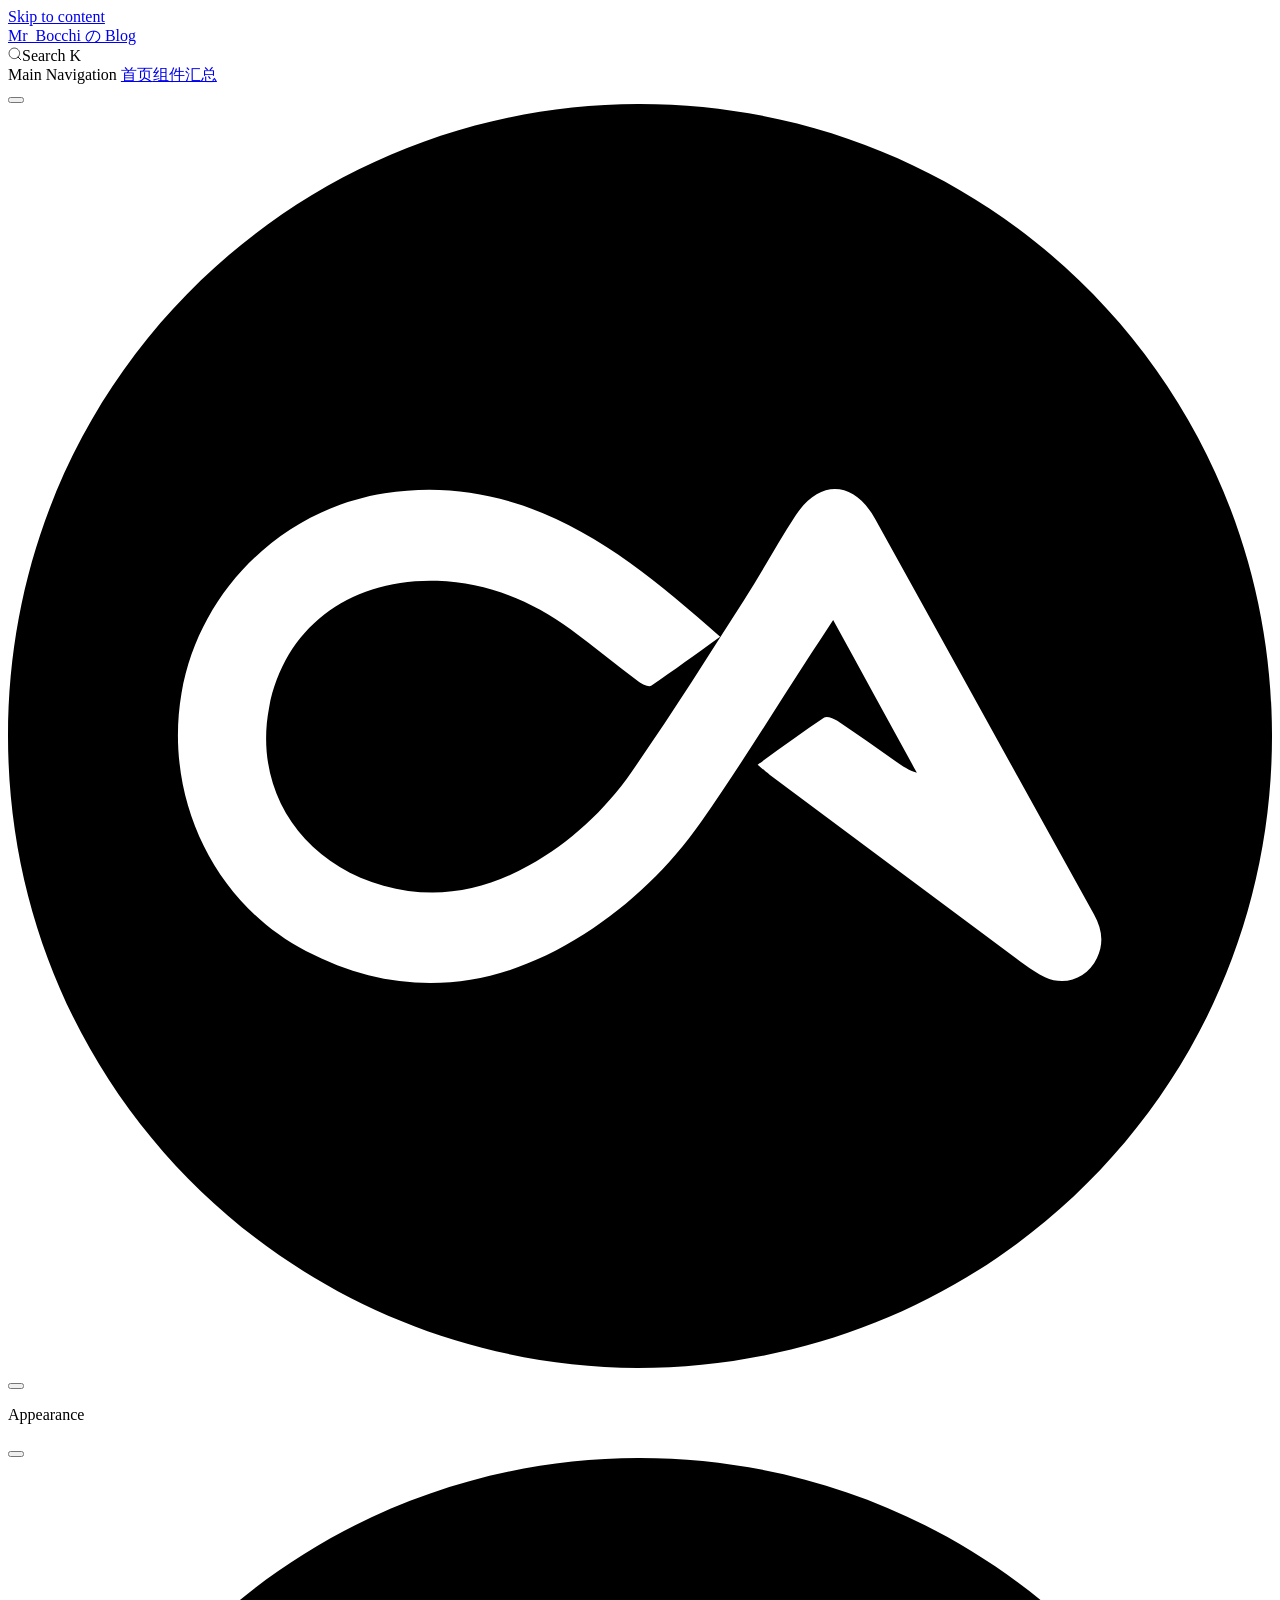
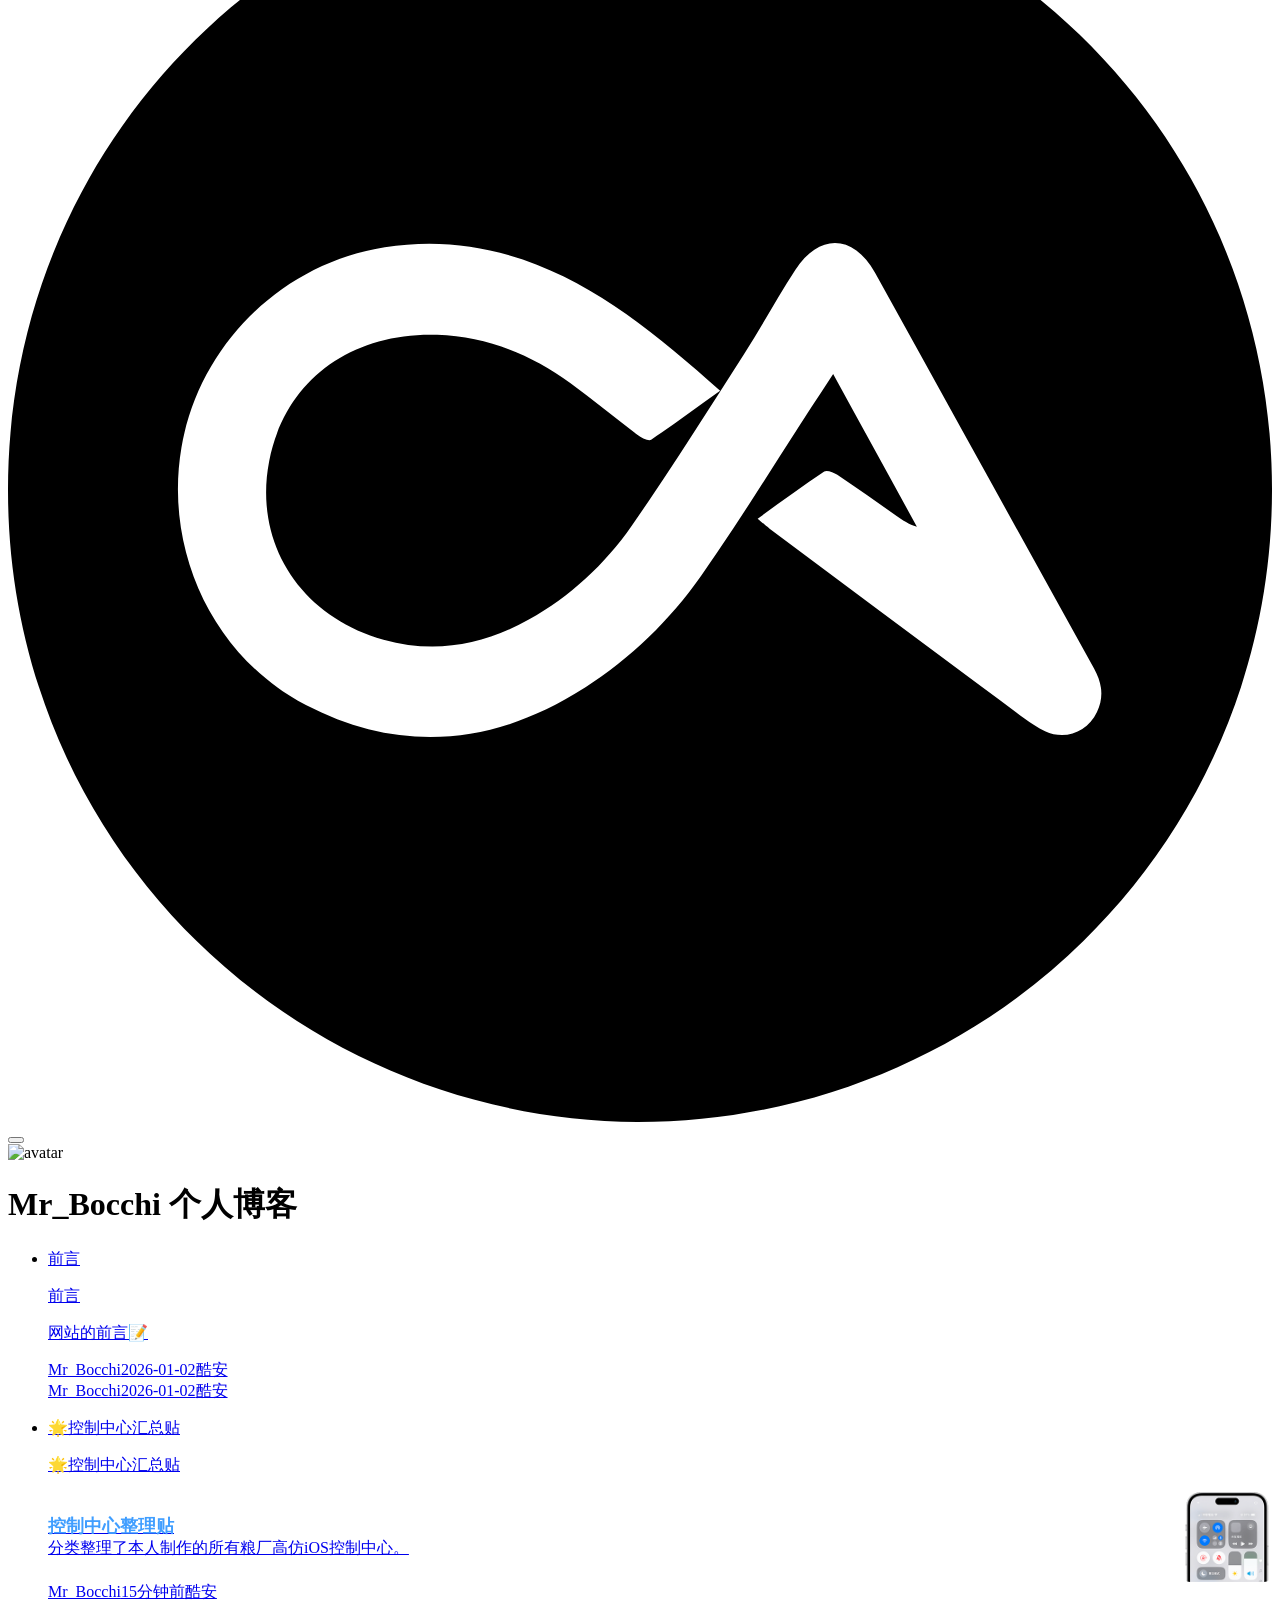
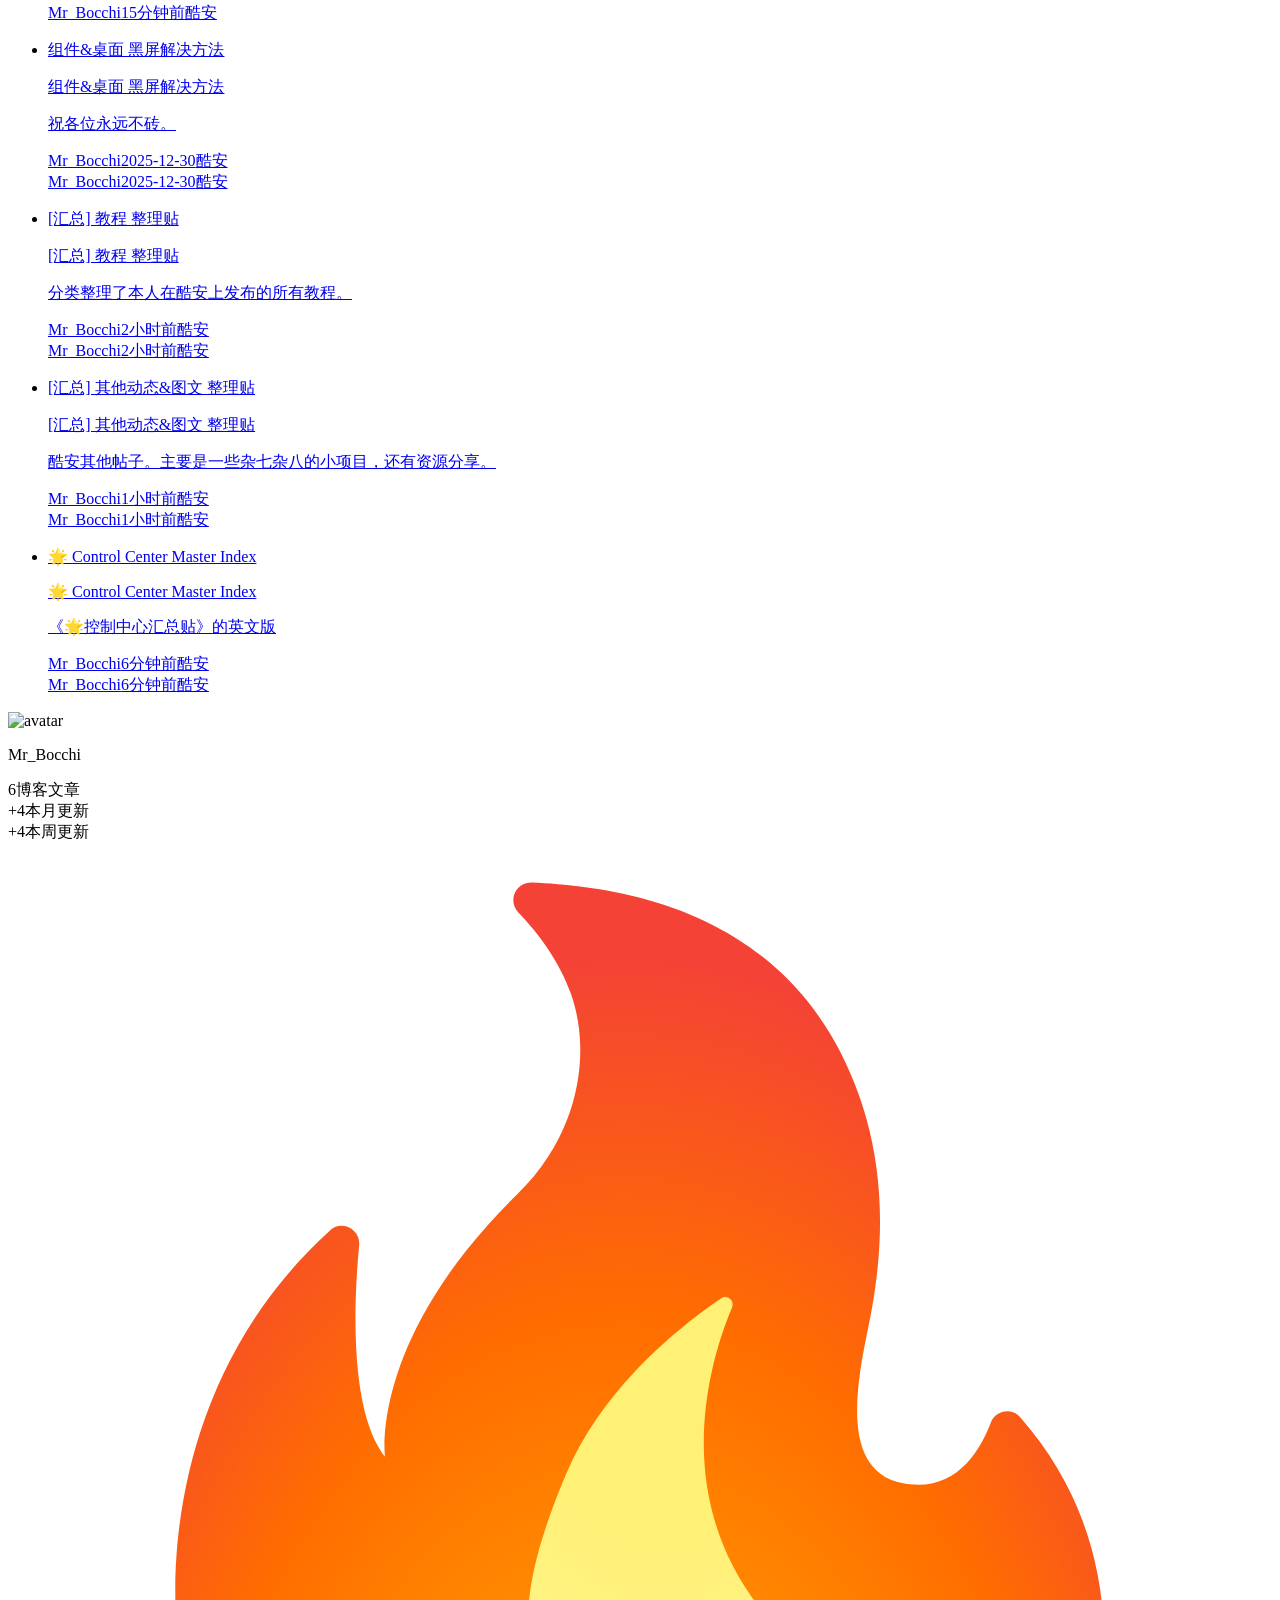
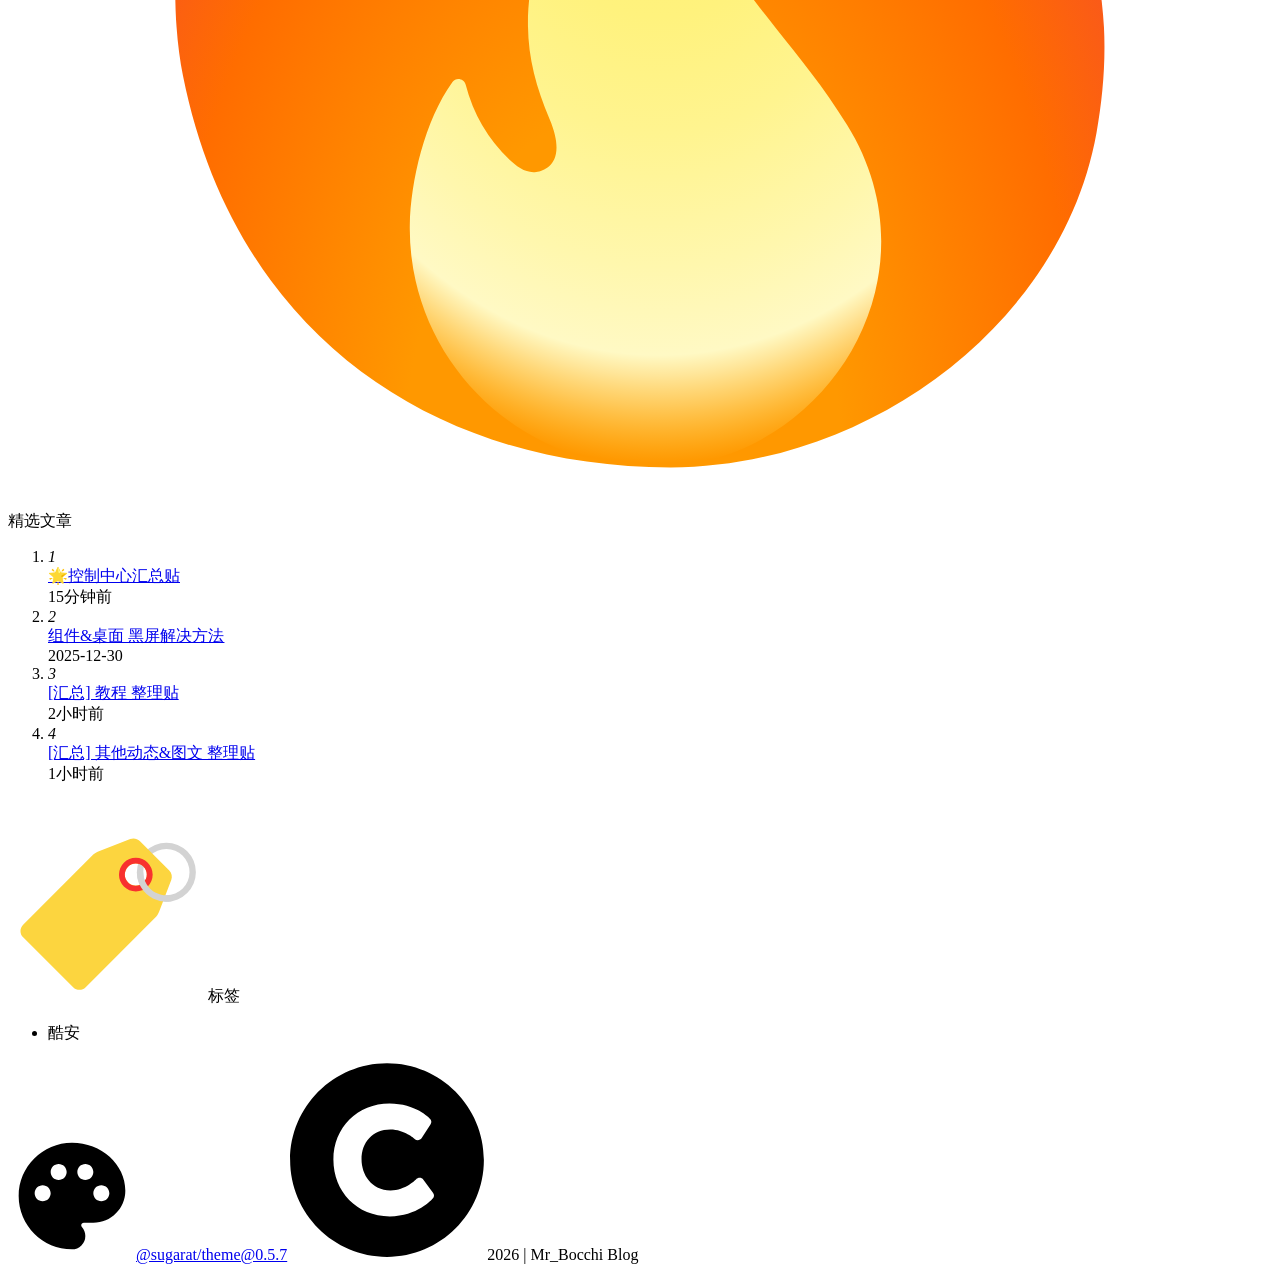
==== commit 975e9da6: "Update OS3 Enhanced V2" ====
--- a/index.html
+++ b/index.html
@@ -6,14 +6,14 @@
     <title>Mr_Bocchi の Blog</title>
     <meta name="description" content="Mr_Bocchi の Blog。来自粥里有勺糖的博客主题，基于 vitepress 实现">
     <meta name="generator" content="VitePress v2.0.0-alpha.12">
-    <link rel="preload stylesheet" href="/Blog/assets/style.DQPZm8rW.css" as="style">
+    <link rel="preload stylesheet" href="/Blog/assets/style.DdWDLVNd.css" as="style">
     <link rel="preload stylesheet" href="/Blog/vp-icons.css" as="style">
     
-    <script type="module" src="/Blog/assets/app.BVqCiE-0.js"></script>
+    <script type="module" src="/Blog/assets/app._B4abmUI.js"></script>
     <link rel="preload" href="/Blog/assets/inter-roman-latin.Di8DUHzh.woff2" as="font" type="font/woff2" crossorigin="">
-    <link rel="modulepreload" href="/Blog/assets/chunks/theme.CaSq5a8Q.js">
-    <link rel="modulepreload" href="/Blog/assets/chunks/framework.B2XPZL2i.js">
-    <link rel="modulepreload" href="/Blog/assets/index.md.DdXL2nSC.lean.js">
+    <link rel="modulepreload" href="/Blog/assets/chunks/theme.GI90Dau4.js">
+    <link rel="modulepreload" href="/Blog/assets/chunks/framework.bPZkqgrx.js">
+    <link rel="modulepreload" href="/Blog/assets/index.md.B2yUvv-Q.lean.js">
     <link rel="icon" href="/Blog/favicon.ico">
     <script id="check-dark-mode">(()=>{const e=localStorage.getItem("vitepress-theme-appearance")||"auto",a=window.matchMedia("(prefers-color-scheme: dark)").matches;(!e||e==="auto"?a:e==="dark")&&document.documentElement.classList.add("dark")})();</script>
     <script id="check-mac-os">document.documentElement.classList.toggle("mac",/Mac|iPhone|iPod|iPad/i.test(navigator.platform));</script>
@@ -21,7 +21,7 @@
     <script>import("/Blog/pagefind/pagefind.js").then(i=>{window.__pagefind__=i,i.init()}).catch(()=>{});</script>
   </head>
   <body>
-    <div id="app"><div class="Layout blog-theme-layout" data-v-44362500 data-v-0ded6232><!--[--><!--[--><!--]--><!----><!--]--><!--[--><span tabindex="-1" data-v-a7c3b2bb></span><a href="#VPContent" class="VPSkipLink visually-hidden" data-v-a7c3b2bb>Skip to content</a><!--]--><!----><header class="VPNav" data-v-0ded6232 data-v-2848a4c7><div class="VPNavBar" data-v-2848a4c7 data-v-f54c4ba1><div class="wrapper" data-v-f54c4ba1><div class="container" data-v-f54c4ba1><div class="title" data-v-f54c4ba1><div class="VPNavBarTitle" data-v-f54c4ba1 data-v-2b7ebd41><a class="title" href="/Blog/" data-v-2b7ebd41><!--[--><!--]--><!--[--><img class="VPImage logo" src="/Blog/logo.png" alt data-v-d3d23e49><!--]--><span data-v-2b7ebd41>Mr_Bocchi の Blog</span><!--[--><!--]--></a></div></div><div class="content" data-v-f54c4ba1><div class="content-body" data-v-f54c4ba1><!--[--><!--]--><div class="blog-search search" data-pagefind-ignore="all" data-v-f54c4ba1 data-v-eeef6765><div class="nav-search-btn-wait" data-v-eeef6765><span data-v-eeef6765><svg width="14" height="14" viewBox="0 0 20 20" data-v-eeef6765><path d="M14.386 14.386l4.0877 4.0877-4.0877-4.0877c-2.9418 2.9419-7.7115 2.9419-10.6533 0-2.9419-2.9418-2.9419-7.7115 0-10.6533 2.9418-2.9419 7.7115-2.9419 10.6533 0 2.9419 2.9418 2.9419 7.7115 0 10.6533z" stroke="currentColor" fill="none" fill-rule="evenodd" stroke-linecap="round" stroke-linejoin="round" data-v-eeef6765></path></svg></span><span class="search-tip" data-v-eeef6765>Search</span><span class="metaKey" data-v-eeef6765> K </span></div><!----></div><nav aria-labelledby="main-nav-aria-label" class="VPNavBarMenu menu" data-v-f54c4ba1 data-v-41fc968a><span id="main-nav-aria-label" class="visually-hidden" data-v-41fc968a> Main Navigation </span><!--[--><!--[--><a class="VPLink link VPNavBarMenuLink active" href="/Blog/" tabindex="0" data-v-41fc968a data-v-82995b11><!--[--><span data-v-82995b11>首页</span><!--]--></a><!--]--><!--[--><a class="VPLink link VPNavBarMenuLink" href="/Blog/coolapk/plugin" tabindex="0" data-v-41fc968a data-v-82995b11><!--[--><span data-v-82995b11>组件汇总</span><!--]--></a><!--]--><!--]--></nav><!----><div class="VPNavBarAppearance appearance" data-v-f54c4ba1 data-v-1f9da436><button class="VPSwitch VPSwitchAppearance" type="button" role="switch" title aria-checked="false" data-v-1f9da436 data-v-a17bec59 data-v-d03f1ba2><span class="check" data-v-d03f1ba2><span class="icon" data-v-d03f1ba2><!--[--><span class="vpi-sun sun" data-v-a17bec59></span><span class="vpi-moon moon" data-v-a17bec59></span><!--]--></span></span></button></div><div class="VPSocialLinks VPNavBarSocialLinks social-links" data-v-f54c4ba1 data-v-5c298e2c data-v-dd18e3ec><!--[--><a class="VPSocialLink no-icon" href="https://github.com/MrBocchi" aria-label="github" target="_blank" rel="me noopener" data-v-dd18e3ec data-v-d2ae0cd6><span class="vpi-social-github"></span></a><a class="VPSocialLink no-icon" href="https://www.coolapk.com/u/22430622" aria-label target="_blank" rel="me noopener" data-v-dd18e3ec data-v-d2ae0cd6><svg viewBox="0 0 512 512"><path d="M255.004,512C114.435,510.869,0.034,398.736,0,256.057C-0.035,111.421,116.817-0.18,255.908,0C398.658,0.186,512.257,114.437,512,256.424C511.742,398.681,397.52,511.786,255.004,512z M288.46,215.818c-25.115-22.258-49.326-42.581-79.937-53.153c-18.146-6.267-36.939-8.029-55.915-5.019c-41.805,6.632-75.223,39.718-82.328,81.034c-7.196,41.842,12.865,84.965,50.388,104.391c38.513,19.939,76.567,16.34,112.757-6.829c18.72-11.985,34.637-27.409,47.352-45.515c15.028-21.399,28.711-43.74,42.983-65.669c3.332-5.119,6.685-10.224,10.481-16.025c11.598,21.151,22.758,41.503,33.918,61.855c-3.327-0.938-5.701-2.572-8.063-4.223c-8.046-5.623-16.034-11.333-24.181-16.807c-1.465-0.985-4.252-2.015-5.284-1.322c-8.97,6.021-17.679,12.429-26.972,19.086c2.114,1.764,3.427,2.968,4.846,4.026c34.397,25.664,68.795,51.328,103.235,76.937c2.612,1.943,5.397,3.761,8.335,5.138c8.168,3.825,17.14,0.403,21.034-7.778c2.908-6.111,2.025-11.866-1.191-17.665c-29.612-53.393-59.145-106.831-88.712-160.25c-8.584-15.51-22.512-16.185-32.244-1.23c-7.232,11.114-13.555,22.815-20.717,33.978c-15.005,23.391-29.766,46.968-45.655,69.754c-10.875,15.597-24.828,28.519-41.633,37.939c-18.536,10.39-38.121,13.979-58.853,8.168c-33.559-9.405-52.758-39.003-46.315-72.328c6.317-32.673,33.13-52.272,68.05-51.18c20.007,0.627,37.962,7.894,54.036,19.605c9.401,6.849,18.357,14.305,27.635,21.329c1.36,1.029,4.082,2.187,5.009,1.562C269.653,229.461,278.538,222.935,288.46,215.818z"/></svg></a><!--]--></div><div class="VPFlyout VPNavBarExtra extra" data-v-f54c4ba1 data-v-ee517f81 data-v-08e93ff2><button type="button" class="button" aria-haspopup="true" aria-expanded="false" aria-label="extra navigation" data-v-08e93ff2><span class="vpi-more-horizontal icon" data-v-08e93ff2></span></button><div class="menu" data-v-08e93ff2><div class="VPMenu" data-v-08e93ff2 data-v-27c0ee25><!----><!--[--><!--[--><!----><div class="group" data-v-ee517f81><div class="item appearance" data-v-ee517f81><p class="label" data-v-ee517f81>Appearance</p><div class="appearance-action" data-v-ee517f81><button class="VPSwitch VPSwitchAppearance" type="button" role="switch" title aria-checked="false" data-v-ee517f81 data-v-a17bec59 data-v-d03f1ba2><span class="check" data-v-d03f1ba2><span class="icon" data-v-d03f1ba2><!--[--><span class="vpi-sun sun" data-v-a17bec59></span><span class="vpi-moon moon" data-v-a17bec59></span><!--]--></span></span></button></div></div></div><div class="group" data-v-ee517f81><div class="item social-links" data-v-ee517f81><div class="VPSocialLinks social-links-list" data-v-ee517f81 data-v-dd18e3ec><!--[--><a class="VPSocialLink no-icon" href="https://github.com/MrBocchi" aria-label="github" target="_blank" rel="me noopener" data-v-dd18e3ec data-v-d2ae0cd6><span class="vpi-social-github"></span></a><a class="VPSocialLink no-icon" href="https://www.coolapk.com/u/22430622" aria-label target="_blank" rel="me noopener" data-v-dd18e3ec data-v-d2ae0cd6><svg viewBox="0 0 512 512"><path d="M255.004,512C114.435,510.869,0.034,398.736,0,256.057C-0.035,111.421,116.817-0.18,255.908,0C398.658,0.186,512.257,114.437,512,256.424C511.742,398.681,397.52,511.786,255.004,512z M288.46,215.818c-25.115-22.258-49.326-42.581-79.937-53.153c-18.146-6.267-36.939-8.029-55.915-5.019c-41.805,6.632-75.223,39.718-82.328,81.034c-7.196,41.842,12.865,84.965,50.388,104.391c38.513,19.939,76.567,16.34,112.757-6.829c18.72-11.985,34.637-27.409,47.352-45.515c15.028-21.399,28.711-43.74,42.983-65.669c3.332-5.119,6.685-10.224,10.481-16.025c11.598,21.151,22.758,41.503,33.918,61.855c-3.327-0.938-5.701-2.572-8.063-4.223c-8.046-5.623-16.034-11.333-24.181-16.807c-1.465-0.985-4.252-2.015-5.284-1.322c-8.97,6.021-17.679,12.429-26.972,19.086c2.114,1.764,3.427,2.968,4.846,4.026c34.397,25.664,68.795,51.328,103.235,76.937c2.612,1.943,5.397,3.761,8.335,5.138c8.168,3.825,17.14,0.403,21.034-7.778c2.908-6.111,2.025-11.866-1.191-17.665c-29.612-53.393-59.145-106.831-88.712-160.25c-8.584-15.51-22.512-16.185-32.244-1.23c-7.232,11.114-13.555,22.815-20.717,33.978c-15.005,23.391-29.766,46.968-45.655,69.754c-10.875,15.597-24.828,28.519-41.633,37.939c-18.536,10.39-38.121,13.979-58.853,8.168c-33.559-9.405-52.758-39.003-46.315-72.328c6.317-32.673,33.13-52.272,68.05-51.18c20.007,0.627,37.962,7.894,54.036,19.605c9.401,6.849,18.357,14.305,27.635,21.329c1.36,1.029,4.082,2.187,5.009,1.562C269.653,229.461,278.538,222.935,288.46,215.818z"/></svg></a><!--]--></div></div></div><!--]--><!--]--></div></div></div><!--[--><!--]--><button type="button" class="VPNavBarHamburger hamburger" aria-label="mobile navigation" aria-expanded="false" aria-controls="VPNavScreen" data-v-f54c4ba1 data-v-95b04774><span class="container" data-v-95b04774><span class="top" data-v-95b04774></span><span class="middle" data-v-95b04774></span><span class="bottom" data-v-95b04774></span></span></button></div></div></div></div><div class="divider" data-v-f54c4ba1><div class="divider-line" data-v-f54c4ba1></div></div></div><!----></header><!----><!----><div class="VPContent is-home" id="VPContent" data-v-0ded6232 data-v-c46cbd63><div class="VPHome" data-v-c46cbd63 data-v-c5d2496a><!--[--><!--[--><!--[--><!--[--><!--]--><div class="home" data-v-44362500><div style="" class="blog-home-header-avatar" data-v-44362500 data-v-6882c5e7><img src="/Blog/logo.png" alt="avatar" data-v-6882c5e7></div><div class="header-banner" data-v-44362500><div data-v-44362500 data-v-ddc083fe><h1 data-v-ddc083fe><span class="name" data-v-ddc083fe>Mr_Bocchi 个人博客</span><span style="display:none;" class="motto" data-v-ddc083fe></span></h1><div class="inspiring-wrapper" data-v-ddc083fe><h2 style="display:none;" data-v-ddc083fe></h2></div></div></div><div class="content-wrapper" data-v-44362500><div class="blog-list-wrapper" data-v-44362500><!--[--><ul data-pagefind-ignore="all" data-v-c1c3c319><!--[--><li data-v-c1c3c319><a class="blog-item" href="/Blog/coolapk/index" data-v-c1c3c319 data-v-87a79f24><i style="" class="pin" data-v-87a79f24></i><p class="title mobile-visible" data-v-87a79f24>前言</p><div class="info-container" data-v-87a79f24><div class="info-part" data-v-87a79f24><p class="title pc-visible" data-v-87a79f24><span data-v-87a79f24>前言</span></p><p style="" class="description" data-v-87a79f24>网站的前言📝</p><!----><div class="badge-list pc-visible" data-v-87a79f24><span style="" class="split" data-v-87a79f24>Mr_Bocchi</span><span class="split" data-v-87a79f24>2026-01-02</span><span class="split" data-v-87a79f24>酷安</span></div></div><div style="display:none;background-image:url();" class="cover-img" data-v-87a79f24></div></div><div class="badge-list mobile-visible" data-v-87a79f24><span style="" class="split" data-v-87a79f24>Mr_Bocchi</span><span class="split" data-v-87a79f24>2026-01-02</span><span class="split" data-v-87a79f24>酷安</span></div></a></li><li data-v-c1c3c319><a class="blog-item" href="/Blog/coolapk/plugin" data-v-c1c3c319 data-v-87a79f24><i style="" class="pin" data-v-87a79f24></i><p class="title mobile-visible" data-v-87a79f24>🌟控制中心汇总贴</p><div class="info-container" data-v-87a79f24><div class="info-part" data-v-87a79f24><p class="title pc-visible" data-v-87a79f24><span data-v-87a79f24>🌟控制中心汇总贴</span></p><p style="display:none;" class="description" data-v-87a79f24>分类整理了本人制作的所有粮厂高仿iOS控制中心。</p><div class="description-html" data-v-87a79f24> <span class="description" style="display:flex;align-items:center;justify-content:space-between;gap:1rem;"> <span style="flex:1;"> <b style="font-size:1.1rem;color:#409EFF;">控制中心整理贴</b><br> 分类整理了本人制作的所有粮厂高仿iOS控制中心。 </span> <img src="coolapk-img/controlcenter.png" alt="logo" style="width:90px;height:90px;border-radius:8px;"> </span> </div><div class="badge-list pc-visible" data-v-87a79f24><span style="" class="split" data-v-87a79f24>Mr_Bocchi</span><span class="split" data-v-87a79f24>19秒前</span><span class="split" data-v-87a79f24>酷安</span></div></div><div style="display:none;background-image:url();" class="cover-img" data-v-87a79f24></div></div><div class="badge-list mobile-visible" data-v-87a79f24><span style="" class="split" data-v-87a79f24>Mr_Bocchi</span><span class="split" data-v-87a79f24>19秒前</span><span class="split" data-v-87a79f24>酷安</span></div></a></li><li data-v-c1c3c319><a class="blog-item" href="/Blog/coolapk/recover" data-v-c1c3c319 data-v-87a79f24><i style="" class="pin" data-v-87a79f24></i><p class="title mobile-visible" data-v-87a79f24>组件&amp;桌面 黑屏解决方法</p><div class="info-container" data-v-87a79f24><div class="info-part" data-v-87a79f24><p class="title pc-visible" data-v-87a79f24><span data-v-87a79f24>组件&amp;桌面 黑屏解决方法</span></p><p style="" class="description" data-v-87a79f24>祝各位永远不砖。</p><!----><div class="badge-list pc-visible" data-v-87a79f24><span style="" class="split" data-v-87a79f24>Mr_Bocchi</span><span class="split" data-v-87a79f24>2025-12-30</span><span class="split" data-v-87a79f24>酷安</span></div></div><div style="display:none;background-image:url();" class="cover-img" data-v-87a79f24></div></div><div class="badge-list mobile-visible" data-v-87a79f24><span style="" class="split" data-v-87a79f24>Mr_Bocchi</span><span class="split" data-v-87a79f24>2025-12-30</span><span class="split" data-v-87a79f24>酷安</span></div></a></li><li data-v-c1c3c319><a class="blog-item" href="/Blog/coolapk/tutorial" data-v-c1c3c319 data-v-87a79f24><i style="" class="pin" data-v-87a79f24></i><p class="title mobile-visible" data-v-87a79f24>[汇总] 教程 整理贴</p><div class="info-container" data-v-87a79f24><div class="info-part" data-v-87a79f24><p class="title pc-visible" data-v-87a79f24><span data-v-87a79f24>[汇总] 教程 整理贴</span></p><p style="" class="description" data-v-87a79f24>分类整理了本人在酷安上发布的所有教程。</p><!----><div class="badge-list pc-visible" data-v-87a79f24><span style="" class="split" data-v-87a79f24>Mr_Bocchi</span><span class="split" data-v-87a79f24>2025-12-30</span><span class="split" data-v-87a79f24>酷安</span></div></div><div style="display:none;background-image:url();" class="cover-img" data-v-87a79f24></div></div><div class="badge-list mobile-visible" data-v-87a79f24><span style="" class="split" data-v-87a79f24>Mr_Bocchi</span><span class="split" data-v-87a79f24>2025-12-30</span><span class="split" data-v-87a79f24>酷安</span></div></a></li><li data-v-c1c3c319><a class="blog-item" href="/Blog/coolapk/others" data-v-c1c3c319 data-v-87a79f24><i style="" class="pin" data-v-87a79f24></i><p class="title mobile-visible" data-v-87a79f24>[汇总] 其他动态&amp;图文 整理贴</p><div class="info-container" data-v-87a79f24><div class="info-part" data-v-87a79f24><p class="title pc-visible" data-v-87a79f24><span data-v-87a79f24>[汇总] 其他动态&amp;图文 整理贴</span></p><p style="" class="description" data-v-87a79f24>酷安其他帖子。主要是一些杂七杂八的小项目，还有资源分享。</p><!----><div class="badge-list pc-visible" data-v-87a79f24><span style="" class="split" data-v-87a79f24>Mr_Bocchi</span><span class="split" data-v-87a79f24>2025-12-30</span><span class="split" data-v-87a79f24>酷安</span></div></div><div style="display:none;background-image:url();" class="cover-img" data-v-87a79f24></div></div><div class="badge-list mobile-visible" data-v-87a79f24><span style="" class="split" data-v-87a79f24>Mr_Bocchi</span><span class="split" data-v-87a79f24>2025-12-30</span><span class="split" data-v-87a79f24>酷安</span></div></a></li><li data-v-c1c3c319><a class="blog-item" href="/Blog/coolapk/plugin-en" data-v-c1c3c319 data-v-87a79f24><i style="display:none;" class="pin" data-v-87a79f24></i><p class="title mobile-visible" data-v-87a79f24>🌟 Control Center Master Index</p><div class="info-container" data-v-87a79f24><div class="info-part" data-v-87a79f24><p class="title pc-visible" data-v-87a79f24><span data-v-87a79f24>🌟 Control Center Master Index</span></p><p style="" class="description" data-v-87a79f24>《🌟控制中心汇总贴》的英文版</p><!----><div class="badge-list pc-visible" data-v-87a79f24><span style="" class="split" data-v-87a79f24>Mr_Bocchi</span><span class="split" data-v-87a79f24>32分钟前</span><span class="split" data-v-87a79f24>酷安</span></div></div><div style="display:none;background-image:url();" class="cover-img" data-v-87a79f24></div></div><div class="badge-list mobile-visible" data-v-87a79f24><span style="" class="split" data-v-87a79f24>Mr_Bocchi</span><span class="split" data-v-87a79f24>32分钟前</span><span class="split" data-v-87a79f24>酷安</span></div></a></li><!--]--></ul><!----><!--]--></div><div class="blog-info-wrapper" data-v-44362500><div class="blog-info" data-pagefind-ignore="all" data-v-44362500 data-v-32f1a0a8><!--[--><!----><div class="card" data-v-72a0f21d><div class="blog-author" data-v-72a0f21d data-v-3f4df274><img src="/Blog/logo.png" alt="avatar" data-v-3f4df274><p data-v-3f4df274>Mr_Bocchi</p></div><div class="overview-data" data-v-72a0f21d><div class="overview-item" data-v-72a0f21d><span class="count" data-v-72a0f21d>6</span><span class="label" data-v-72a0f21d>博客文章</span></div><div class="split" data-v-72a0f21d></div><div class="overview-item" data-v-72a0f21d><span class="count" data-v-72a0f21d>+2</span><span class="label" data-v-72a0f21d>本月更新</span></div><div class="split" data-v-72a0f21d></div><div class="overview-item" data-v-72a0f21d><span class="count" data-v-72a0f21d>+2</span><span class="label" data-v-72a0f21d>本周更新</span></div></div></div><!--]--><div class="card recommend" data-pagefind-ignore="all" data-v-32f1a0a8 data-v-8be6f9ff><div class="card-header" data-v-8be6f9ff><span class="title svg-icon" data-v-8be6f9ff><svg viewBox="0 0 128 128" xmlns="http://www.w3.org/2000/svg">
+    <div id="app"><div class="Layout blog-theme-layout" data-v-44362500 data-v-0ded6232><!--[--><!--[--><!--]--><!----><!--]--><!--[--><span tabindex="-1" data-v-a7c3b2bb></span><a href="#VPContent" class="VPSkipLink visually-hidden" data-v-a7c3b2bb>Skip to content</a><!--]--><!----><header class="VPNav" data-v-0ded6232 data-v-2848a4c7><div class="VPNavBar" data-v-2848a4c7 data-v-f54c4ba1><div class="wrapper" data-v-f54c4ba1><div class="container" data-v-f54c4ba1><div class="title" data-v-f54c4ba1><div class="VPNavBarTitle" data-v-f54c4ba1 data-v-2b7ebd41><a class="title" href="/Blog/" data-v-2b7ebd41><!--[--><!--]--><!--[--><img class="VPImage logo" src="/Blog/logo.png" alt data-v-d3d23e49><!--]--><span data-v-2b7ebd41>Mr_Bocchi の Blog</span><!--[--><!--]--></a></div></div><div class="content" data-v-f54c4ba1><div class="content-body" data-v-f54c4ba1><!--[--><!--]--><div class="blog-search search" data-pagefind-ignore="all" data-v-f54c4ba1 data-v-eeef6765><div class="nav-search-btn-wait" data-v-eeef6765><span data-v-eeef6765><svg width="14" height="14" viewBox="0 0 20 20" data-v-eeef6765><path d="M14.386 14.386l4.0877 4.0877-4.0877-4.0877c-2.9418 2.9419-7.7115 2.9419-10.6533 0-2.9419-2.9418-2.9419-7.7115 0-10.6533 2.9418-2.9419 7.7115-2.9419 10.6533 0 2.9419 2.9418 2.9419 7.7115 0 10.6533z" stroke="currentColor" fill="none" fill-rule="evenodd" stroke-linecap="round" stroke-linejoin="round" data-v-eeef6765></path></svg></span><span class="search-tip" data-v-eeef6765>Search</span><span class="metaKey" data-v-eeef6765> K </span></div><!----></div><nav aria-labelledby="main-nav-aria-label" class="VPNavBarMenu menu" data-v-f54c4ba1 data-v-41fc968a><span id="main-nav-aria-label" class="visually-hidden" data-v-41fc968a> Main Navigation </span><!--[--><!--[--><a class="VPLink link VPNavBarMenuLink active" href="/Blog/" tabindex="0" data-v-41fc968a data-v-82995b11><!--[--><span data-v-82995b11>首页</span><!--]--></a><!--]--><!--[--><a class="VPLink link VPNavBarMenuLink" href="/Blog/coolapk/plugin" tabindex="0" data-v-41fc968a data-v-82995b11><!--[--><span data-v-82995b11>组件汇总</span><!--]--></a><!--]--><!--]--></nav><!----><div class="VPNavBarAppearance appearance" data-v-f54c4ba1 data-v-1f9da436><button class="VPSwitch VPSwitchAppearance" type="button" role="switch" title aria-checked="false" data-v-1f9da436 data-v-a17bec59 data-v-d03f1ba2><span class="check" data-v-d03f1ba2><span class="icon" data-v-d03f1ba2><!--[--><span class="vpi-sun sun" data-v-a17bec59></span><span class="vpi-moon moon" data-v-a17bec59></span><!--]--></span></span></button></div><div class="VPSocialLinks VPNavBarSocialLinks social-links" data-v-f54c4ba1 data-v-5c298e2c data-v-dd18e3ec><!--[--><a class="VPSocialLink no-icon" href="https://github.com/MrBocchi" aria-label="github" target="_blank" rel="me noopener" data-v-dd18e3ec data-v-d2ae0cd6><span class="vpi-social-github"></span></a><a class="VPSocialLink no-icon" href="https://www.coolapk.com/u/22430622" aria-label target="_blank" rel="me noopener" data-v-dd18e3ec data-v-d2ae0cd6><svg viewBox="0 0 512 512"><path d="M255.004,512C114.435,510.869,0.034,398.736,0,256.057C-0.035,111.421,116.817-0.18,255.908,0C398.658,0.186,512.257,114.437,512,256.424C511.742,398.681,397.52,511.786,255.004,512z M288.46,215.818c-25.115-22.258-49.326-42.581-79.937-53.153c-18.146-6.267-36.939-8.029-55.915-5.019c-41.805,6.632-75.223,39.718-82.328,81.034c-7.196,41.842,12.865,84.965,50.388,104.391c38.513,19.939,76.567,16.34,112.757-6.829c18.72-11.985,34.637-27.409,47.352-45.515c15.028-21.399,28.711-43.74,42.983-65.669c3.332-5.119,6.685-10.224,10.481-16.025c11.598,21.151,22.758,41.503,33.918,61.855c-3.327-0.938-5.701-2.572-8.063-4.223c-8.046-5.623-16.034-11.333-24.181-16.807c-1.465-0.985-4.252-2.015-5.284-1.322c-8.97,6.021-17.679,12.429-26.972,19.086c2.114,1.764,3.427,2.968,4.846,4.026c34.397,25.664,68.795,51.328,103.235,76.937c2.612,1.943,5.397,3.761,8.335,5.138c8.168,3.825,17.14,0.403,21.034-7.778c2.908-6.111,2.025-11.866-1.191-17.665c-29.612-53.393-59.145-106.831-88.712-160.25c-8.584-15.51-22.512-16.185-32.244-1.23c-7.232,11.114-13.555,22.815-20.717,33.978c-15.005,23.391-29.766,46.968-45.655,69.754c-10.875,15.597-24.828,28.519-41.633,37.939c-18.536,10.39-38.121,13.979-58.853,8.168c-33.559-9.405-52.758-39.003-46.315-72.328c6.317-32.673,33.13-52.272,68.05-51.18c20.007,0.627,37.962,7.894,54.036,19.605c9.401,6.849,18.357,14.305,27.635,21.329c1.36,1.029,4.082,2.187,5.009,1.562C269.653,229.461,278.538,222.935,288.46,215.818z"/></svg></a><!--]--></div><div class="VPFlyout VPNavBarExtra extra" data-v-f54c4ba1 data-v-ee517f81 data-v-08e93ff2><button type="button" class="button" aria-haspopup="true" aria-expanded="false" aria-label="extra navigation" data-v-08e93ff2><span class="vpi-more-horizontal icon" data-v-08e93ff2></span></button><div class="menu" data-v-08e93ff2><div class="VPMenu" data-v-08e93ff2 data-v-27c0ee25><!----><!--[--><!--[--><!----><div class="group" data-v-ee517f81><div class="item appearance" data-v-ee517f81><p class="label" data-v-ee517f81>Appearance</p><div class="appearance-action" data-v-ee517f81><button class="VPSwitch VPSwitchAppearance" type="button" role="switch" title aria-checked="false" data-v-ee517f81 data-v-a17bec59 data-v-d03f1ba2><span class="check" data-v-d03f1ba2><span class="icon" data-v-d03f1ba2><!--[--><span class="vpi-sun sun" data-v-a17bec59></span><span class="vpi-moon moon" data-v-a17bec59></span><!--]--></span></span></button></div></div></div><div class="group" data-v-ee517f81><div class="item social-links" data-v-ee517f81><div class="VPSocialLinks social-links-list" data-v-ee517f81 data-v-dd18e3ec><!--[--><a class="VPSocialLink no-icon" href="https://github.com/MrBocchi" aria-label="github" target="_blank" rel="me noopener" data-v-dd18e3ec data-v-d2ae0cd6><span class="vpi-social-github"></span></a><a class="VPSocialLink no-icon" href="https://www.coolapk.com/u/22430622" aria-label target="_blank" rel="me noopener" data-v-dd18e3ec data-v-d2ae0cd6><svg viewBox="0 0 512 512"><path d="M255.004,512C114.435,510.869,0.034,398.736,0,256.057C-0.035,111.421,116.817-0.18,255.908,0C398.658,0.186,512.257,114.437,512,256.424C511.742,398.681,397.52,511.786,255.004,512z M288.46,215.818c-25.115-22.258-49.326-42.581-79.937-53.153c-18.146-6.267-36.939-8.029-55.915-5.019c-41.805,6.632-75.223,39.718-82.328,81.034c-7.196,41.842,12.865,84.965,50.388,104.391c38.513,19.939,76.567,16.34,112.757-6.829c18.72-11.985,34.637-27.409,47.352-45.515c15.028-21.399,28.711-43.74,42.983-65.669c3.332-5.119,6.685-10.224,10.481-16.025c11.598,21.151,22.758,41.503,33.918,61.855c-3.327-0.938-5.701-2.572-8.063-4.223c-8.046-5.623-16.034-11.333-24.181-16.807c-1.465-0.985-4.252-2.015-5.284-1.322c-8.97,6.021-17.679,12.429-26.972,19.086c2.114,1.764,3.427,2.968,4.846,4.026c34.397,25.664,68.795,51.328,103.235,76.937c2.612,1.943,5.397,3.761,8.335,5.138c8.168,3.825,17.14,0.403,21.034-7.778c2.908-6.111,2.025-11.866-1.191-17.665c-29.612-53.393-59.145-106.831-88.712-160.25c-8.584-15.51-22.512-16.185-32.244-1.23c-7.232,11.114-13.555,22.815-20.717,33.978c-15.005,23.391-29.766,46.968-45.655,69.754c-10.875,15.597-24.828,28.519-41.633,37.939c-18.536,10.39-38.121,13.979-58.853,8.168c-33.559-9.405-52.758-39.003-46.315-72.328c6.317-32.673,33.13-52.272,68.05-51.18c20.007,0.627,37.962,7.894,54.036,19.605c9.401,6.849,18.357,14.305,27.635,21.329c1.36,1.029,4.082,2.187,5.009,1.562C269.653,229.461,278.538,222.935,288.46,215.818z"/></svg></a><!--]--></div></div></div><!--]--><!--]--></div></div></div><!--[--><!--]--><button type="button" class="VPNavBarHamburger hamburger" aria-label="mobile navigation" aria-expanded="false" aria-controls="VPNavScreen" data-v-f54c4ba1 data-v-95b04774><span class="container" data-v-95b04774><span class="top" data-v-95b04774></span><span class="middle" data-v-95b04774></span><span class="bottom" data-v-95b04774></span></span></button></div></div></div></div><div class="divider" data-v-f54c4ba1><div class="divider-line" data-v-f54c4ba1></div></div></div><!----></header><!----><!----><div class="VPContent is-home" id="VPContent" data-v-0ded6232 data-v-c46cbd63><div class="VPHome" data-v-c46cbd63 data-v-c5d2496a><!--[--><!--[--><!--[--><!--[--><!--]--><div class="home" data-v-44362500><div style="" class="blog-home-header-avatar" data-v-44362500 data-v-6882c5e7><img src="/Blog/logo.png" alt="avatar" data-v-6882c5e7></div><div class="header-banner" data-v-44362500><div data-v-44362500 data-v-ddc083fe><h1 data-v-ddc083fe><span class="name" data-v-ddc083fe>Mr_Bocchi 个人博客</span><span style="display:none;" class="motto" data-v-ddc083fe></span></h1><div class="inspiring-wrapper" data-v-ddc083fe><h2 style="display:none;" data-v-ddc083fe></h2></div></div></div><div class="content-wrapper" data-v-44362500><div class="blog-list-wrapper" data-v-44362500><!--[--><ul data-pagefind-ignore="all" data-v-c1c3c319><!--[--><li data-v-c1c3c319><a class="blog-item" href="/Blog/coolapk/index" data-v-c1c3c319 data-v-87a79f24><i style="" class="pin" data-v-87a79f24></i><p class="title mobile-visible" data-v-87a79f24>前言</p><div class="info-container" data-v-87a79f24><div class="info-part" data-v-87a79f24><p class="title pc-visible" data-v-87a79f24><span data-v-87a79f24>前言</span></p><p style="" class="description" data-v-87a79f24>网站的前言📝</p><!----><div class="badge-list pc-visible" data-v-87a79f24><span style="" class="split" data-v-87a79f24>Mr_Bocchi</span><span class="split" data-v-87a79f24>2026-01-02</span><span class="split" data-v-87a79f24>酷安</span></div></div><div style="display:none;background-image:url();" class="cover-img" data-v-87a79f24></div></div><div class="badge-list mobile-visible" data-v-87a79f24><span style="" class="split" data-v-87a79f24>Mr_Bocchi</span><span class="split" data-v-87a79f24>2026-01-02</span><span class="split" data-v-87a79f24>酷安</span></div></a></li><li data-v-c1c3c319><a class="blog-item" href="/Blog/coolapk/plugin" data-v-c1c3c319 data-v-87a79f24><i style="" class="pin" data-v-87a79f24></i><p class="title mobile-visible" data-v-87a79f24>🌟控制中心汇总贴</p><div class="info-container" data-v-87a79f24><div class="info-part" data-v-87a79f24><p class="title pc-visible" data-v-87a79f24><span data-v-87a79f24>🌟控制中心汇总贴</span></p><p style="display:none;" class="description" data-v-87a79f24>分类整理了本人制作的所有粮厂高仿iOS控制中心。</p><div class="description-html" data-v-87a79f24> <span class="description" style="display:flex;align-items:center;justify-content:space-between;gap:1rem;"> <span style="flex:1;"> <b style="font-size:1.1rem;color:#409EFF;">控制中心整理贴</b><br> 分类整理了本人制作的所有粮厂高仿iOS控制中心。 </span> <img src="coolapk-img/controlcenter.png" alt="logo" style="width:90px;height:90px;border-radius:8px;"> </span> </div><div class="badge-list pc-visible" data-v-87a79f24><span style="" class="split" data-v-87a79f24>Mr_Bocchi</span><span class="split" data-v-87a79f24>15分钟前</span><span class="split" data-v-87a79f24>酷安</span></div></div><div style="display:none;background-image:url();" class="cover-img" data-v-87a79f24></div></div><div class="badge-list mobile-visible" data-v-87a79f24><span style="" class="split" data-v-87a79f24>Mr_Bocchi</span><span class="split" data-v-87a79f24>15分钟前</span><span class="split" data-v-87a79f24>酷安</span></div></a></li><li data-v-c1c3c319><a class="blog-item" href="/Blog/coolapk/recover" data-v-c1c3c319 data-v-87a79f24><i style="" class="pin" data-v-87a79f24></i><p class="title mobile-visible" data-v-87a79f24>组件&amp;桌面 黑屏解决方法</p><div class="info-container" data-v-87a79f24><div class="info-part" data-v-87a79f24><p class="title pc-visible" data-v-87a79f24><span data-v-87a79f24>组件&amp;桌面 黑屏解决方法</span></p><p style="" class="description" data-v-87a79f24>祝各位永远不砖。</p><!----><div class="badge-list pc-visible" data-v-87a79f24><span style="" class="split" data-v-87a79f24>Mr_Bocchi</span><span class="split" data-v-87a79f24>2025-12-30</span><span class="split" data-v-87a79f24>酷安</span></div></div><div style="display:none;background-image:url();" class="cover-img" data-v-87a79f24></div></div><div class="badge-list mobile-visible" data-v-87a79f24><span style="" class="split" data-v-87a79f24>Mr_Bocchi</span><span class="split" data-v-87a79f24>2025-12-30</span><span class="split" data-v-87a79f24>酷安</span></div></a></li><li data-v-c1c3c319><a class="blog-item" href="/Blog/coolapk/tutorial" data-v-c1c3c319 data-v-87a79f24><i style="" class="pin" data-v-87a79f24></i><p class="title mobile-visible" data-v-87a79f24>[汇总] 教程 整理贴</p><div class="info-container" data-v-87a79f24><div class="info-part" data-v-87a79f24><p class="title pc-visible" data-v-87a79f24><span data-v-87a79f24>[汇总] 教程 整理贴</span></p><p style="" class="description" data-v-87a79f24>分类整理了本人在酷安上发布的所有教程。</p><!----><div class="badge-list pc-visible" data-v-87a79f24><span style="" class="split" data-v-87a79f24>Mr_Bocchi</span><span class="split" data-v-87a79f24>2小时前</span><span class="split" data-v-87a79f24>酷安</span></div></div><div style="display:none;background-image:url();" class="cover-img" data-v-87a79f24></div></div><div class="badge-list mobile-visible" data-v-87a79f24><span style="" class="split" data-v-87a79f24>Mr_Bocchi</span><span class="split" data-v-87a79f24>2小时前</span><span class="split" data-v-87a79f24>酷安</span></div></a></li><li data-v-c1c3c319><a class="blog-item" href="/Blog/coolapk/others" data-v-c1c3c319 data-v-87a79f24><i style="" class="pin" data-v-87a79f24></i><p class="title mobile-visible" data-v-87a79f24>[汇总] 其他动态&amp;图文 整理贴</p><div class="info-container" data-v-87a79f24><div class="info-part" data-v-87a79f24><p class="title pc-visible" data-v-87a79f24><span data-v-87a79f24>[汇总] 其他动态&amp;图文 整理贴</span></p><p style="" class="description" data-v-87a79f24>酷安其他帖子。主要是一些杂七杂八的小项目，还有资源分享。</p><!----><div class="badge-list pc-visible" data-v-87a79f24><span style="" class="split" data-v-87a79f24>Mr_Bocchi</span><span class="split" data-v-87a79f24>1小时前</span><span class="split" data-v-87a79f24>酷安</span></div></div><div style="display:none;background-image:url();" class="cover-img" data-v-87a79f24></div></div><div class="badge-list mobile-visible" data-v-87a79f24><span style="" class="split" data-v-87a79f24>Mr_Bocchi</span><span class="split" data-v-87a79f24>1小时前</span><span class="split" data-v-87a79f24>酷安</span></div></a></li><li data-v-c1c3c319><a class="blog-item" href="/Blog/coolapk/plugin-en" data-v-c1c3c319 data-v-87a79f24><i style="display:none;" class="pin" data-v-87a79f24></i><p class="title mobile-visible" data-v-87a79f24>🌟 Control Center Master Index</p><div class="info-container" data-v-87a79f24><div class="info-part" data-v-87a79f24><p class="title pc-visible" data-v-87a79f24><span data-v-87a79f24>🌟 Control Center Master Index</span></p><p style="" class="description" data-v-87a79f24>《🌟控制中心汇总贴》的英文版</p><!----><div class="badge-list pc-visible" data-v-87a79f24><span style="" class="split" data-v-87a79f24>Mr_Bocchi</span><span class="split" data-v-87a79f24>6分钟前</span><span class="split" data-v-87a79f24>酷安</span></div></div><div style="display:none;background-image:url();" class="cover-img" data-v-87a79f24></div></div><div class="badge-list mobile-visible" data-v-87a79f24><span style="" class="split" data-v-87a79f24>Mr_Bocchi</span><span class="split" data-v-87a79f24>6分钟前</span><span class="split" data-v-87a79f24>酷安</span></div></a></li><!--]--></ul><!----><!--]--></div><div class="blog-info-wrapper" data-v-44362500><div class="blog-info" data-pagefind-ignore="all" data-v-44362500 data-v-32f1a0a8><!--[--><!----><div class="card" data-v-72a0f21d><div class="blog-author" data-v-72a0f21d data-v-3f4df274><img src="/Blog/logo.png" alt="avatar" data-v-3f4df274><p data-v-3f4df274>Mr_Bocchi</p></div><div class="overview-data" data-v-72a0f21d><div class="overview-item" data-v-72a0f21d><span class="count" data-v-72a0f21d>6</span><span class="label" data-v-72a0f21d>博客文章</span></div><div class="split" data-v-72a0f21d></div><div class="overview-item" data-v-72a0f21d><span class="count" data-v-72a0f21d>+4</span><span class="label" data-v-72a0f21d>本月更新</span></div><div class="split" data-v-72a0f21d></div><div class="overview-item" data-v-72a0f21d><span class="count" data-v-72a0f21d>+4</span><span class="label" data-v-72a0f21d>本周更新</span></div></div></div><!--]--><div class="card recommend" data-pagefind-ignore="all" data-v-32f1a0a8 data-v-8be6f9ff><div class="card-header" data-v-8be6f9ff><span class="title svg-icon" data-v-8be6f9ff><svg viewBox="0 0 128 128" xmlns="http://www.w3.org/2000/svg">
 <radialGradient id="notoFire0" cx="68.884" cy="124.296" r="70.587" gradientTransform="matrix(-1 -.00434 -.00713 1.6408 131.986 -79.345)" gradientUnits="userSpaceOnUse">
     <stop offset=".314" stop-color="#FF9800"/>
     <stop offset=".662" stop-color="#FF6D00"/>
@@ -40,7 +40,7 @@
     <stop offset=".941" stop-color="#FFF176" stop-opacity="0"/>
 </radialGradient>
 <path fill="url(#notoFire1)" d="M76.11 77.42c-9.09-11.7-5.02-25.05-2.79-30.37c.3-.7-.5-1.36-1.13-.93c-3.91 2.66-11.92 8.92-15.65 17.73c-5.05 11.91-4.69 17.74-1.7 24.86c1.8 4.29-.29 5.2-1.34 5.36c-1.02.16-1.96-.52-2.71-1.23a16.09 16.09 0 0 1-4.44-7.6c-.16-.62-.97-.79-1.34-.28c-2.8 3.87-4.25 10.08-4.32 14.47C40.47 113 51.68 124 65.24 124c17.09 0 29.54-18.9 19.72-34.7c-2.85-4.6-5.53-7.61-8.85-11.88z"/>
-</svg>精选文章</span><!----></div><ol class="recommend-container" data-v-8be6f9ff><!--[--><li data-v-8be6f9ff><i class="num" data-v-8be6f9ff>1</i><div class="des" data-v-8be6f9ff><a href="/Blog/coolapk/plugin" class="title" data-v-8be6f9ff><span data-v-8be6f9ff>🌟控制中心汇总贴</span></a><div class="suffix" data-v-8be6f9ff><span class="tag" data-v-8be6f9ff>19秒前</span></div></div></li><li data-v-8be6f9ff><i class="num" data-v-8be6f9ff>2</i><div class="des" data-v-8be6f9ff><a href="/Blog/coolapk/recover" class="title" data-v-8be6f9ff><span data-v-8be6f9ff>组件&amp;桌面 黑屏解决方法</span></a><div class="suffix" data-v-8be6f9ff><span class="tag" data-v-8be6f9ff>2025-12-30</span></div></div></li><li data-v-8be6f9ff><i class="num" data-v-8be6f9ff>3</i><div class="des" data-v-8be6f9ff><a href="/Blog/coolapk/tutorial" class="title" data-v-8be6f9ff><span data-v-8be6f9ff>[汇总] 教程 整理贴</span></a><div class="suffix" data-v-8be6f9ff><span class="tag" data-v-8be6f9ff>2025-12-30</span></div></div></li><li data-v-8be6f9ff><i class="num" data-v-8be6f9ff>4</i><div class="des" data-v-8be6f9ff><a href="/Blog/coolapk/others" class="title" data-v-8be6f9ff><span data-v-8be6f9ff>[汇总] 其他动态&amp;图文 整理贴</span></a><div class="suffix" data-v-8be6f9ff><span class="tag" data-v-8be6f9ff>2025-12-30</span></div></div></li><!--]--></ol></div><!----><div class="card tags" data-pagefind-ignore="all" data-v-32f1a0a8 data-v-a71e7589><div class="card-header" data-v-a71e7589><span class="title svg-icon" data-v-a71e7589><svg
+</svg>精选文章</span><!----></div><ol class="recommend-container" data-v-8be6f9ff><!--[--><li data-v-8be6f9ff><i class="num" data-v-8be6f9ff>1</i><div class="des" data-v-8be6f9ff><a href="/Blog/coolapk/plugin" class="title" data-v-8be6f9ff><span data-v-8be6f9ff>🌟控制中心汇总贴</span></a><div class="suffix" data-v-8be6f9ff><span class="tag" data-v-8be6f9ff>15分钟前</span></div></div></li><li data-v-8be6f9ff><i class="num" data-v-8be6f9ff>2</i><div class="des" data-v-8be6f9ff><a href="/Blog/coolapk/recover" class="title" data-v-8be6f9ff><span data-v-8be6f9ff>组件&amp;桌面 黑屏解决方法</span></a><div class="suffix" data-v-8be6f9ff><span class="tag" data-v-8be6f9ff>2025-12-30</span></div></div></li><li data-v-8be6f9ff><i class="num" data-v-8be6f9ff>3</i><div class="des" data-v-8be6f9ff><a href="/Blog/coolapk/tutorial" class="title" data-v-8be6f9ff><span data-v-8be6f9ff>[汇总] 教程 整理贴</span></a><div class="suffix" data-v-8be6f9ff><span class="tag" data-v-8be6f9ff>2小时前</span></div></div></li><li data-v-8be6f9ff><i class="num" data-v-8be6f9ff>4</i><div class="des" data-v-8be6f9ff><a href="/Blog/coolapk/others" class="title" data-v-8be6f9ff><span data-v-8be6f9ff>[汇总] 其他动态&amp;图文 整理贴</span></a><div class="suffix" data-v-8be6f9ff><span class="tag" data-v-8be6f9ff>1小时前</span></div></div></li><!--]--></ol></div><!----><div class="card tags" data-pagefind-ignore="all" data-v-32f1a0a8 data-v-a71e7589><div class="card-header" data-v-a71e7589><span class="title svg-icon" data-v-a71e7589><svg
 t="1695048840129" class="icon" viewBox="0 0 1024 1024" version="1.1"
 xmlns="http://www.w3.org/2000/svg" p-id="4290" width="200" height="200"
 >
@@ -64,7 +64,7 @@
 <title>主题</title>
 <path d="M12 2C6.49 2 2 6.49 2 12s4.49 10 10 10a2.5 2.5 0 0 0 2.5-2.5c0-.61-.23-1.2-.64-1.67a.528.528 0 0 1-.13-.33c0-.28.22-.5.5-.5H16c3.31 0 6-2.69 6-6c0-4.96-4.49-9-10-9zm5.5 11c-.83 0-1.5-.67-1.5-1.5s.67-1.5 1.5-1.5s1.5.67 1.5 1.5s-.67 1.5-1.5 1.5zm-3-4c-.83 0-1.5-.67-1.5-1.5S13.67 6 14.5 6s1.5.67 1.5 1.5S15.33 9 14.5 9zM5 11.5c0-.83.67-1.5 1.5-1.5s1.5.67 1.5 1.5S7.33 13 6.5 13S5 12.33 5 11.5zm6-4c0 .83-.67 1.5-1.5 1.5S8 8.33 8 7.5S8.67 6 9.5 6s1.5.67 1.5 1.5z"/>
 </svg></i><a href="https://theme.sugarat.top/" target="_blank" rel="noopener noreferrer" data-v-80b1af6b>@sugarat/theme@0.5.7</a></span><!--]--><!--[--><span class="footer-item" data-v-80b1af6b><i data-v-80b1af6b><svg t="1695543755857" class="icon" viewBox="0 0 1024 1024" version="1.1" xmlns="http://www.w3.org/2000/svg" p-id="89399" width="200" height="200"><path d="M512 16C238.066 16 16 238.066 16 512s222.066 496 496 496 496-222.066 496-496S785.934 16 512 16z m234.268 693.506c-3.184 3.734-79.552 91.462-219.702 91.462-169.384 0-288.968-126.52-288.968-291.134 0-162.606 124.008-286.802 287.524-286.802 133.914 0 203.93 74.63 206.844 77.808a24 24 0 0 1 2.476 29.246l-44.76 69.31c-8.098 12.534-25.548 14.702-36.468 4.59-0.466-0.428-53.058-47.76-123.76-47.76-92.232 0-147.832 67.15-147.832 152.164 0 79.204 51.028 159.384 148.554 159.384 77.394 0 130.56-56.676 131.088-57.25 10.264-11.13 28.118-10.066 37.016 2.106l49.094 67.144a24.002 24.002 0 0 1-1.106 29.732z" p-id="89400"></path></svg></i><span data-v-80b1af6b>2026 | Mr_Bocchi Blog</span></span><!--]--><!--]--></p><!--[--><!--]--><!--]--><!--]--></footer><!--[--><!--]--><!--]--></div></div>
-    <script>window.__VP_HASH_MAP__=JSON.parse("{\"coolapk_index.md\":\"DjMpusTO\",\"coolapk_others.md\":\"DQOfeFeS\",\"coolapk_plugin-en.md\":\"C5F7rRQr\",\"coolapk_plugin.md\":\"DqI1N64M\",\"coolapk_recover.md\":\"CXamhpMb\",\"coolapk_tutorial.md\":\"yOzaAUfD\",\"index.md\":\"DdXL2nSC\"}");window.__VP_SITE_DATA__=JSON.parse("{\"lang\":\"zh-cn\",\"dir\":\"ltr\",\"title\":\"Mr_Bocchi の Blog\",\"description\":\"Mr_Bocchi の Blog。来自粥里有勺糖的博客主题，基于 vitepress 实现\",\"base\":\"/Blog/\",\"head\":[],\"router\":{\"prefetchLinks\":true},\"appearance\":true,\"themeConfig\":{\"blog\":{\"pagesData\":[{\"route\":\"/coolapk/index\",\"meta\":{\"top\":1,\"description\":\"网站的前言📝\",\"tag\":[\"酷安\"],\"// sidebar\":false,\"title\":\"前言\",\"date\":\"2026/01/02 15:54:25\",\"cover\":\"\"}},{\"route\":\"/coolapk/others\",\"meta\":{\"top\":5,\"sticky\":1,\"description\":\"酷安其他帖子。主要是一些杂七杂八的小项目，还有资源分享。\",\"tag\":[\"酷安\"],\"recommend\":4,\"title\":\"[汇总] 其他动态&图文 整理贴\",\"date\":\"2025/12/30 15:14:59\",\"cover\":\"\"}},{\"route\":\"/coolapk/plugin-en\",\"meta\":{\"description\":\"《🌟控制中心汇总贴》的英文版\",\"tag\":[\"酷安\"],\"title\":\"🌟 Control Center Master Index\",\"date\":\"2026/03/23 00:42:43\",\"cover\":\"\"}},{\"route\":\"/coolapk/plugin\",\"meta\":{\"top\":2,\"sticky\":999,\"description\":\"分类整理了本人制作的所有粮厂高仿iOS控制中心。\",\"descriptionHTML\":\" <span class=\\\"description\\\" style=\\\"display:flex;align-items:center;justify-content:space-between;gap:1rem;\\\"> <span style=\\\"flex:1;\\\"> <b style=\\\"font-size:1.1rem;color:#409EFF;\\\">控制中心整理贴</b><br> 分类整理了本人制作的所有粮厂高仿iOS控制中心。 </span> <img src=\\\"coolapk-img/controlcenter.png\\\" alt=\\\"logo\\\" style=\\\"width:90px;height:90px;border-radius:8px;\\\"> </span> \",\"tag\":[\"酷安\"],\"recommend\":1,\"title\":\"🌟控制中心汇总贴\",\"date\":\"2026/03/23 01:15:04\",\"cover\":\"\"}},{\"route\":\"/coolapk/recover\",\"meta\":{\"top\":3,\"sticky\":99,\"description\":\"祝各位永远不砖。\",\"tag\":[\"酷安\"],\"recommend\":2,\"title\":\"组件&桌面 黑屏解决方法\",\"date\":\"2025/12/30 15:15:01\",\"cover\":\"\"}},{\"route\":\"/coolapk/tutorial\",\"meta\":{\"top\":4,\"sticky\":9,\"description\":\"分类整理了本人在酷安上发布的所有教程。\",\"tag\":[\"酷安\"],\"recommend\":3,\"title\":\"[汇总] 教程 整理贴\",\"date\":\"2025/12/30 15:15:00\",\"cover\":\"\"}}],\"footer\":{\"copyright\":\"2026 | Mr_Bocchi Blog\"},\"themeColor\":\"el-blue\",\"author\":\"Mr_Bocchi\",\"friend\":[{\"nickname\":\"萤火虫资源站\",\"des\":\"专注于安卓玩机和分享资源\",\"avatar\":\"https://api.tsy.ink/resources/images/favicon_yhc.ico\",\"url\":\"https://www.yhcres.top/\"},{\"nickname\":\"TWRP\",\"des\":\"酷安@mi_block 编译\",\"avatar\":\"https://android-artworks.25pp.com/fs08/2025/09/25/3/106_cfa19a855c1c1297957649a3e463fc93_con_130x130.png\",\"url\":\"https://www.123pan.com/s/qHhDVv-nuQJv\"},{\"nickname\":\"系统界面组件收集\",\"des\":\"酷安@Enmmmmmm 收集\",\"avatar\":\"https://android-artworks.25pp.com/fs08/2025/09/25/3/106_cfa19a855c1c1297957649a3e463fc93_con_130x130.png\",\"url\":\"https://www.123pan.com/s/LN30Vv-3xqPh\"}],\"recommend\":false,\"mermaid\":false},\"sidebar\":{\"/coolapk/\":[{\"text\":\"前言\",\"collapsed\":false,\"items\":[{\"text\":\"网站前言\",\"link\":\"/coolapk/\"}]},{\"text\":\"酷安\",\"collapsed\":false,\"items\":[{\"text\":\"🌟控制中心汇总贴\",\"link\":\"/coolapk/plugin\"},{\"text\":\"组件&桌面 黑屏解决方法\",\"link\":\"/coolapk/recover\"},{\"text\":\"[汇总] 教程 整理贴\",\"link\":\"/coolapk/tutorial\"},{\"text\":\"[汇总] 其他动态&图文 整理贴\",\"link\":\"/coolapk/others\"}]},{\"text\":\"其他\",\"collapsed\":true,\"items\":[{\"text\":\"🌟控制中心汇总贴 (English)\",\"link\":\"/coolapk/plugin-en\"}]}],\"/api/\":[{\"text\":\"API 参考\",\"items\":[{\"text\":\"配置项\",\"link\":\"/api/config\"},{\"text\":\"方法\",\"link\":\"/api/methods\"}]}]},\"outline\":{\"level\":[2,3],\"label\":\"目录\"},\"returnToTopLabel\":\"回到顶部\",\"sidebarMenuLabel\":\"相关文章\",\"lastUpdatedText\":\"上次更新于\",\"logo\":\"/logo.png\",\"nav\":[{\"text\":\"首页\",\"link\":\"/\"},{\"text\":\"组件汇总\",\"link\":\"/coolapk/plugin\"}],\"socialLinks\":[{\"icon\":\"github\",\"link\":\"https://github.com/MrBocchi\"},{\"icon\":{\"svg\":\"<svg viewBox=\\\"0 0 512 512\\\"><path d=\\\"M255.004,512C114.435,510.869,0.034,398.736,0,256.057C-0.035,111.421,116.817-0.18,255.908,0C398.658,0.186,512.257,114.437,512,256.424C511.742,398.681,397.52,511.786,255.004,512z M288.46,215.818c-25.115-22.258-49.326-42.581-79.937-53.153c-18.146-6.267-36.939-8.029-55.915-5.019c-41.805,6.632-75.223,39.718-82.328,81.034c-7.196,41.842,12.865,84.965,50.388,104.391c38.513,19.939,76.567,16.34,112.757-6.829c18.72-11.985,34.637-27.409,47.352-45.515c15.028-21.399,28.711-43.74,42.983-65.669c3.332-5.119,6.685-10.224,10.481-16.025c11.598,21.151,22.758,41.503,33.918,61.855c-3.327-0.938-5.701-2.572-8.063-4.223c-8.046-5.623-16.034-11.333-24.181-16.807c-1.465-0.985-4.252-2.015-5.284-1.322c-8.97,6.021-17.679,12.429-26.972,19.086c2.114,1.764,3.427,2.968,4.846,4.026c34.397,25.664,68.795,51.328,103.235,76.937c2.612,1.943,5.397,3.761,8.335,5.138c8.168,3.825,17.14,0.403,21.034-7.778c2.908-6.111,2.025-11.866-1.191-17.665c-29.612-53.393-59.145-106.831-88.712-160.25c-8.584-15.51-22.512-16.185-32.244-1.23c-7.232,11.114-13.555,22.815-20.717,33.978c-15.005,23.391-29.766,46.968-45.655,69.754c-10.875,15.597-24.828,28.519-41.633,37.939c-18.536,10.39-38.121,13.979-58.853,8.168c-33.559-9.405-52.758-39.003-46.315-72.328c6.317-32.673,33.13-52.272,68.05-51.18c20.007,0.627,37.962,7.894,54.036,19.605c9.401,6.849,18.357,14.305,27.635,21.329c1.36,1.029,4.082,2.187,5.009,1.562C269.653,229.461,278.538,222.935,288.46,215.818z\\\"/></svg>\"},\"link\":\"https://www.coolapk.com/u/22430622\"}]},\"locales\":{},\"scrollOffset\":134,\"cleanUrls\":true,\"additionalConfig\":{}}");</script>
+    <script>window.__VP_HASH_MAP__=JSON.parse("{\"coolapk_index.md\":\"BXFW_2Vi\",\"coolapk_others.md\":\"DMJg1cbe\",\"coolapk_plugin-en.md\":\"w8-snd1d\",\"coolapk_plugin.md\":\"T2Zpexn3\",\"coolapk_recover.md\":\"ClMb_VbT\",\"coolapk_tutorial.md\":\"C85IdjF6\",\"index.md\":\"B2yUvv-Q\"}");window.__VP_SITE_DATA__=JSON.parse("{\"lang\":\"zh-cn\",\"dir\":\"ltr\",\"title\":\"Mr_Bocchi の Blog\",\"description\":\"Mr_Bocchi の Blog。来自粥里有勺糖的博客主题，基于 vitepress 实现\",\"base\":\"/Blog/\",\"head\":[],\"router\":{\"prefetchLinks\":true},\"appearance\":true,\"themeConfig\":{\"blog\":{\"pagesData\":[{\"route\":\"/coolapk/index\",\"meta\":{\"top\":1,\"description\":\"网站的前言📝\",\"tag\":[\"酷安\"],\"// sidebar\":false,\"title\":\"前言\",\"date\":\"2026/01/02 15:54:25\",\"cover\":\"\"}},{\"route\":\"/coolapk/others\",\"meta\":{\"top\":5,\"sticky\":1,\"description\":\"酷安其他帖子。主要是一些杂七杂八的小项目，还有资源分享。\",\"tag\":[\"酷安\"],\"recommend\":4,\"title\":\"[汇总] 其他动态&图文 整理贴\",\"date\":\"2026/07/26 19:08:59\",\"cover\":\"\"}},{\"route\":\"/coolapk/plugin-en\",\"meta\":{\"description\":\"《🌟控制中心汇总贴》的英文版\",\"tag\":[\"酷安\"],\"title\":\"🌟 Control Center Master Index\",\"date\":\"2026/07/26 20:38:51\",\"cover\":\"\"}},{\"route\":\"/coolapk/plugin\",\"meta\":{\"top\":2,\"sticky\":999,\"description\":\"分类整理了本人制作的所有粮厂高仿iOS控制中心。\",\"descriptionHTML\":\" <span class=\\\"description\\\" style=\\\"display:flex;align-items:center;justify-content:space-between;gap:1rem;\\\"> <span style=\\\"flex:1;\\\"> <b style=\\\"font-size:1.1rem;color:#409EFF;\\\">控制中心整理贴</b><br> 分类整理了本人制作的所有粮厂高仿iOS控制中心。 </span> <img src=\\\"coolapk-img/controlcenter.png\\\" alt=\\\"logo\\\" style=\\\"width:90px;height:90px;border-radius:8px;\\\"> </span> \",\"tag\":[\"酷安\"],\"recommend\":1,\"title\":\"🌟控制中心汇总贴\",\"date\":\"2026/07/26 20:29:41\",\"cover\":\"\"}},{\"route\":\"/coolapk/recover\",\"meta\":{\"top\":3,\"sticky\":99,\"description\":\"祝各位永远不砖。\",\"tag\":[\"酷安\"],\"recommend\":2,\"title\":\"组件&桌面 黑屏解决方法\",\"date\":\"2025/12/30 15:15:01\",\"cover\":\"\"}},{\"route\":\"/coolapk/tutorial\",\"meta\":{\"top\":4,\"sticky\":9,\"description\":\"分类整理了本人在酷安上发布的所有教程。\",\"tag\":[\"酷安\"],\"recommend\":3,\"title\":\"[汇总] 教程 整理贴\",\"date\":\"2026/07/26 18:14:05\",\"cover\":\"\"}}],\"footer\":{\"copyright\":\"2026 | Mr_Bocchi Blog\"},\"themeColor\":\"el-blue\",\"author\":\"Mr_Bocchi\",\"friend\":[{\"nickname\":\"萤火虫资源站\",\"des\":\"专注于安卓玩机和分享资源\",\"avatar\":\"https://api.tsy.ink/resources/images/favicon_yhc.ico\",\"url\":\"https://www.yhcres.top/\"},{\"nickname\":\"TWRP\",\"des\":\"酷安@mi_block 编译\",\"avatar\":\"https://android-artworks.25pp.com/fs08/2025/09/25/3/106_cfa19a855c1c1297957649a3e463fc93_con_130x130.png\",\"url\":\"https://www.123pan.com/s/qHhDVv-nuQJv\"},{\"nickname\":\"系统界面组件收集\",\"des\":\"酷安@Enmmmmmm 收集\",\"avatar\":\"https://android-artworks.25pp.com/fs08/2025/09/25/3/106_cfa19a855c1c1297957649a3e463fc93_con_130x130.png\",\"url\":\"https://www.123pan.com/s/LN30Vv-3xqPh\"}],\"recommend\":false,\"mermaid\":false},\"sidebar\":{\"/coolapk/\":[{\"text\":\"前言\",\"collapsed\":false,\"items\":[{\"text\":\"网站前言\",\"link\":\"/coolapk/\"}]},{\"text\":\"酷安\",\"collapsed\":false,\"items\":[{\"text\":\"🌟控制中心汇总贴\",\"link\":\"/coolapk/plugin\"},{\"text\":\"组件&桌面 黑屏解决方法\",\"link\":\"/coolapk/recover\"},{\"text\":\"[汇总] 教程 整理贴\",\"link\":\"/coolapk/tutorial\"},{\"text\":\"[汇总] 其他动态&图文 整理贴\",\"link\":\"/coolapk/others\"}]},{\"text\":\"其他\",\"collapsed\":true,\"items\":[{\"text\":\"🌟控制中心汇总贴 (English)\",\"link\":\"/coolapk/plugin-en\"}]}],\"/api/\":[{\"text\":\"API 参考\",\"items\":[{\"text\":\"配置项\",\"link\":\"/api/config\"},{\"text\":\"方法\",\"link\":\"/api/methods\"}]}]},\"outline\":{\"level\":[2,3],\"label\":\"目录\"},\"returnToTopLabel\":\"回到顶部\",\"sidebarMenuLabel\":\"相关文章\",\"lastUpdatedText\":\"上次更新于\",\"logo\":\"/logo.png\",\"nav\":[{\"text\":\"首页\",\"link\":\"/\"},{\"text\":\"组件汇总\",\"link\":\"/coolapk/plugin\"}],\"socialLinks\":[{\"icon\":\"github\",\"link\":\"https://github.com/MrBocchi\"},{\"icon\":{\"svg\":\"<svg viewBox=\\\"0 0 512 512\\\"><path d=\\\"M255.004,512C114.435,510.869,0.034,398.736,0,256.057C-0.035,111.421,116.817-0.18,255.908,0C398.658,0.186,512.257,114.437,512,256.424C511.742,398.681,397.52,511.786,255.004,512z M288.46,215.818c-25.115-22.258-49.326-42.581-79.937-53.153c-18.146-6.267-36.939-8.029-55.915-5.019c-41.805,6.632-75.223,39.718-82.328,81.034c-7.196,41.842,12.865,84.965,50.388,104.391c38.513,19.939,76.567,16.34,112.757-6.829c18.72-11.985,34.637-27.409,47.352-45.515c15.028-21.399,28.711-43.74,42.983-65.669c3.332-5.119,6.685-10.224,10.481-16.025c11.598,21.151,22.758,41.503,33.918,61.855c-3.327-0.938-5.701-2.572-8.063-4.223c-8.046-5.623-16.034-11.333-24.181-16.807c-1.465-0.985-4.252-2.015-5.284-1.322c-8.97,6.021-17.679,12.429-26.972,19.086c2.114,1.764,3.427,2.968,4.846,4.026c34.397,25.664,68.795,51.328,103.235,76.937c2.612,1.943,5.397,3.761,8.335,5.138c8.168,3.825,17.14,0.403,21.034-7.778c2.908-6.111,2.025-11.866-1.191-17.665c-29.612-53.393-59.145-106.831-88.712-160.25c-8.584-15.51-22.512-16.185-32.244-1.23c-7.232,11.114-13.555,22.815-20.717,33.978c-15.005,23.391-29.766,46.968-45.655,69.754c-10.875,15.597-24.828,28.519-41.633,37.939c-18.536,10.39-38.121,13.979-58.853,8.168c-33.559-9.405-52.758-39.003-46.315-72.328c6.317-32.673,33.13-52.272,68.05-51.18c20.007,0.627,37.962,7.894,54.036,19.605c9.401,6.849,18.357,14.305,27.635,21.329c1.36,1.029,4.082,2.187,5.009,1.562C269.653,229.461,278.538,222.935,288.46,215.818z\\\"/></svg>\"},\"link\":\"https://www.coolapk.com/u/22430622\"}]},\"locales\":{},\"scrollOffset\":134,\"cleanUrls\":true,\"additionalConfig\":{}}");</script>
     
   </body>
 </html>
